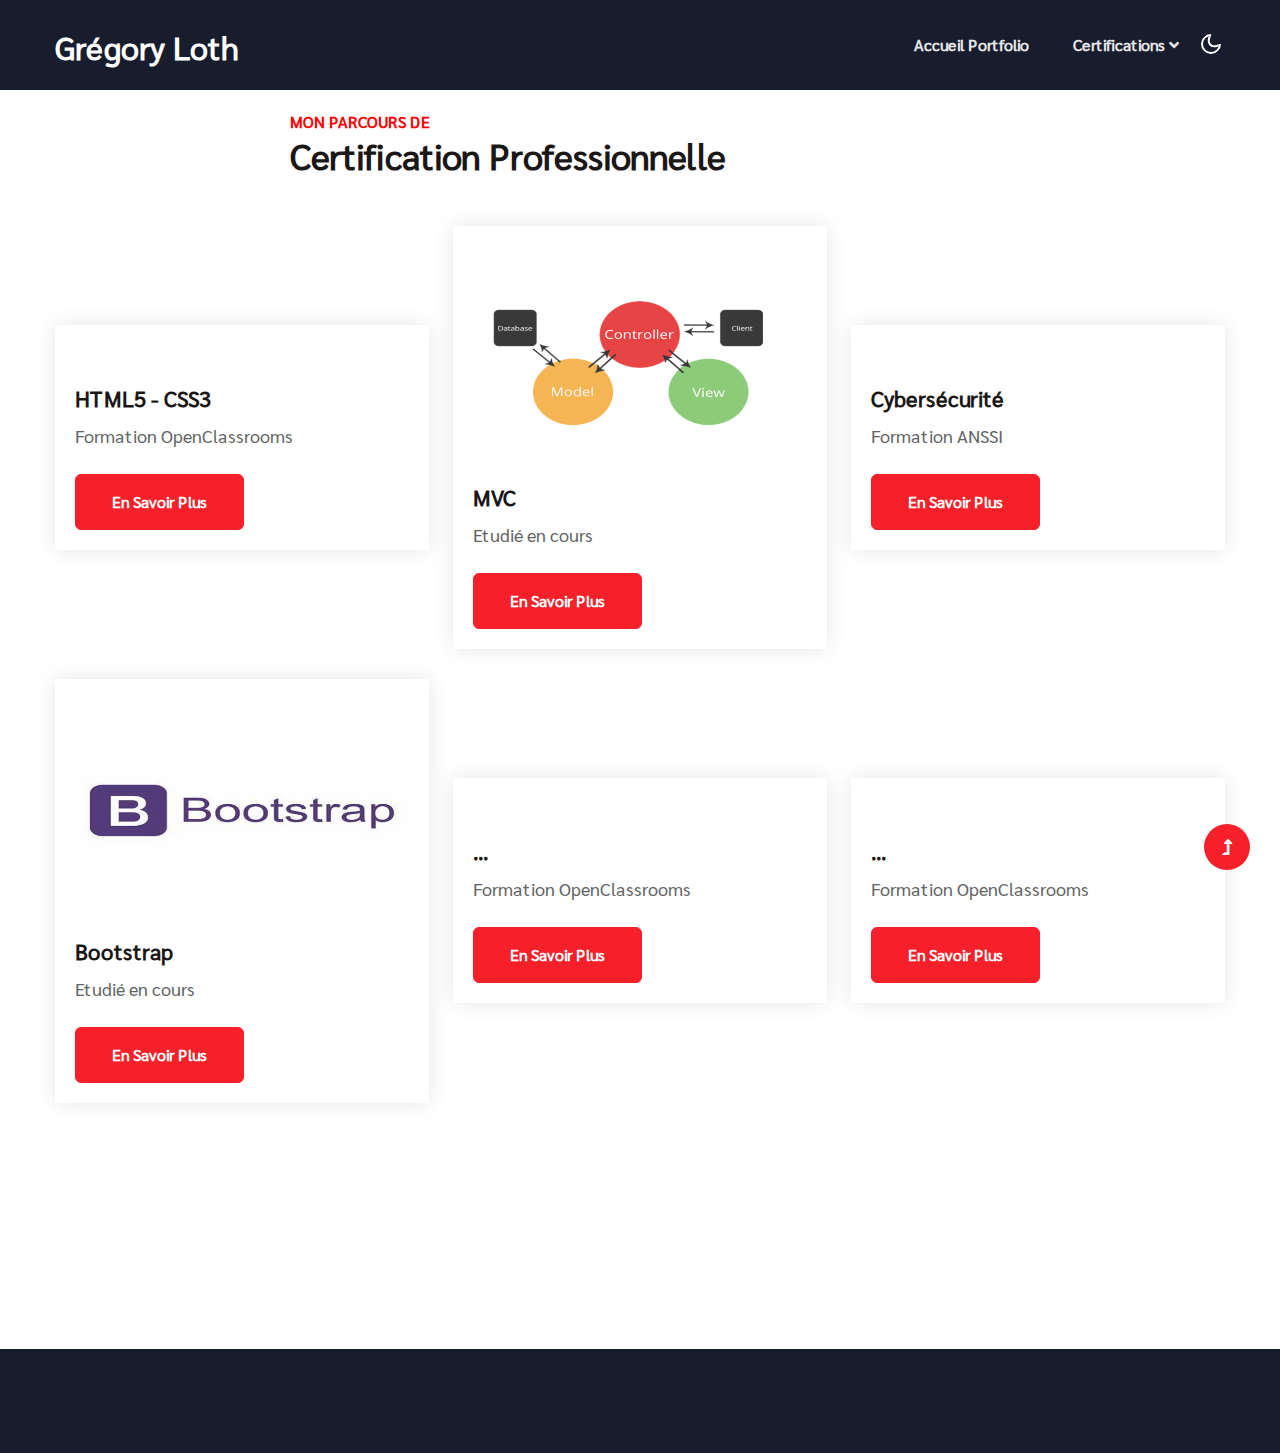
==== Accueil_Certif.html @ d830fc25 "up" ====
<!doctype html>
<html lang="fr">
<head>
    <meta charset="utf-8">
    <meta name="viewport" content="width=device-width, initial-scale=1, shrink-to-fit=no">
    <link rel="stylesheet" href="page-certif/css/style-liberty.css">
    <link rel="stylesheet" href="page-certif/css/font.css">
    <link rel="stylesheet" href="page-certif/css/font-awesome.min.css">
    <meta name="robots" content="noindex">

    <link href="assets/img/logo.png" rel="icon">
    <link href="assets/img/logo.png" rel="apple-touch-icon">
</head>

<body>

    <header id="site-header" class="fixed-top">
        <div class="container">
            <nav class="navbar navbar-expand-lg navbar-light stroke py-lg-0">
                <h1><a class="navbar-brand" href="certif2.html">
                        Grégory Loth
                    </a></h1>
                <button class="navbar-toggler collapsed" type="button" data-bs-toggle="collapse" data-bs-target="#navbarScroll" aria-controls="navbarScroll" aria-expanded="false" aria-label="Toggle navigation">
                    <span class="navbar-toggler-icon fa icon-expand fa-bars"></span>
                    <span class="navbar-toggler-icon fa icon-close fa-times"></span>
                </button>
                <div class="collapse navbar-collapse" id="navbarScroll">
                    <ul class="navbar-nav ms-auto my-2 my-lg-0 navbar-nav-scroll">
                        <li class="nav-item">
                            <a class="nav-link" aria-current="page" href="index.html">Accueil Portfolio</a>
                        </li>
                        <!--
                        <li class="nav-item">
                            <a class="nav-link active" href="#">.....</a>
                        </li>
                         -->
                        <li class="nav-item dropdown">
                            <a class="nav-link dropdown-toggle" href="#" id="navbarScrollingDropdown" role="button" data-bs-toggle="dropdown" aria-expanded="false">
                               Certifications <i class="fas fa-angle-down"></i>
                            </a>
                            <ul class="dropdown-menu" aria-labelledby="navbarScrollingDropdown">

                                <li><a class="dropdown-item" href="certif_HTML.html">HTML5 - CSS3</a></li>
                                <li><a class="dropdown-item" href="#">MVC</a></li>
                                <li><a class="dropdown-item" href="#">Cybersécurité - RGPD</a></li>
                                <li><a class="dropdown-item" href="#">Bootstrap</a></li>
                                <li><a class="dropdown-item" href="#">PIX</a></li>
                                <li><a class="dropdown-item" href="#">......</a></li>
                            </ul>
                        </li>

                    </ul>

                </div>

                <div class="mobile-position">
                    <nav class="navigation">
                        <div class="theme-switch-wrapper">
                            <label class="theme-switch" for="checkbox">
                                <input type="checkbox" id="checkbox">
                                <div class="mode-container">
                                    <i class="gg-sun"></i>
                                    <i class="gg-moon"></i>
                                </div>
                            </label>
                        </div>
                    </nav>
                </div>

            </nav>
        </div>
    </header>
    <br><br><br>

    <div style="margin: 8px auto; display: block; text-align:center;"></div>

    <div class="w3-services py-5">
		<div class="container py-lg-4">

			<div class="title-content text-left mb-lg-5 mb-4">
				<h6 class="sub-title">Mon parcours de </h6>
				<h3 class="hny-title">certification professionnelle</h3>


			</div>
			<div style="margin: 8px auto; display: block; text-align:center;">



				</div>
			<div class="row w3-services-grids">
				<div class="col-lg-4 col-md-6 causes-grid">
					<div class="causes-grid-info">
						<img src="page-certif/images/htmlcss.png" class="img-fuild" alt="">
							<h4 class="cause-title">HTML5 - CSS3
							</h4>
						<p class="card-text mb-0">Formation OpenClassrooms
						</p>

						<a href="certif_HTML.html" class="btn btn-style btn-primary mt-4">En savoir plus</a>
					</div>
				</div>

				<div class="col-lg-4 col-md-6 causes-grid">
					<div class="causes-grid-info">
						<img src="page-certif/images/MVC.png" class="img-fuild" alt="">

							<h4 class="cause-title">MVC
							</h4>

						<p class="card-text mb-0">Etudié en cours
						</p>

						<a href="certif_MVC.html" class="btn btn-style btn-primary mt-4">En savoir plus</a>
					</div>
				</div>
			   	<div class="col-lg-4 col-md-6 causes-grid">
					<div class="causes-grid-info">
						<img src="page-certif/images/ANSSI.png" class="img-fuild" alt="">

							<h4 class="cause-title">Cybersécurité
							</h4>

						<p class="card-text mb-0">Formation ANSSI
						</p>

						<a href="anssi.html" class="btn btn-style btn-primary mt-4">En savoir plus</a>
					</div>
				</div>
			   	<div class="col-lg-4 col-md-6 causes-grid">
					<div class="causes-grid-info">
						<img src="page-certif/images/Bootstrap.jfif" class="img-fuild" alt="">

							<h4 class="cause-title">Bootstrap
							</h4>

						<p class="card-text mb-0">Etudié en cours
						</p>

						<a href="javascript.html" class="btn btn-style btn-primary mt-4">En savoir plus</a>
					</div>
				</div>
			   	<div class="col-lg-4 col-md-6 causes-grid">
					<div class="causes-grid-info">
						<img src="page-certif/images/htmlcss.png" class="img-fuild" alt="">

							<h4 class="cause-title">...
							</h4>

						<p class="card-text mb-0">Formation OpenClassrooms
						</p>

						<a href="javascript.html" class="btn btn-style btn-primary mt-4">En savoir plus</a>
					</div>
				</div>
			   	<div class="col-lg-4 col-md-6 causes-grid">
					<div class="causes-grid-info">
						<img src="page-certif/images/htmlcss.png" class="img-fuild" alt="">

							<h4 class="cause-title">...
							</h4>

						<p class="card-text mb-0">Formation OpenClassrooms
						</p>

						<a href="javascript.html" class="btn btn-style btn-primary mt-4">En savoir plus</a>
					</div>
				</div>
			</div>
		</div>
	</div>
    </div>
    <br><br><br><br><br><br><br>
    <footer class="w3l-footer9">
        <section class="footer-inner-main py-5">


                <div class="below-section mt-lg-5 pt-lg-4">
                    <div class="copyright-footer">
                        <!-- <center>© 2023  Grégory Loth - Lycée Rostand Chantilly</center> -->
                    </div>
                </div>

        </section>

        <button onclick="topFunction()" id="movetop" title="Go to top">
            <span class="fas fa-level-up-alt" aria-hidden="true"></span>
        </button>
        <script>

            window.onscroll = function() {
                scrollFunction()
            };

            function scrollFunction() {
                if (document.body.scrollTop > 20 || document.documentElement.scrollTop > 20) {
                    document.getElementById("movetop").style.display = "block";
                } else {
                    document.getElementById("movetop").style.display = "none";
                }
            }

            // When the user clicks on the button, scroll to the top of the document
            function topFunction() {
                document.body.scrollTop = 0;
                document.documentElement.scrollTop = 0;
            }

        </script>

    </footer>

    <script src="page-certif/js/jquery-3.3.1.min.js"></script>
    <script src="page-certif/js/theme-change.js"></script>

    <script src="page-certif/js/modernizr.custom.js"></script>
    <script src="page-certif/js/classie.js"></script>
    <script src="page-certif/js/demo1.js"></script>

    <script src="page-certif/js/jquery.waypoints.min.js"></script>
    <script src="page-certif/js/jquery.countup.js"></script>
    <script>
        $('.counter').countUp();

    </script>

    <script>
        $(window).on("scroll", function() {
            var scroll = $(window).scrollTop();

            if (scroll >= 80) {
                $("#site-header").addClass("nav-fixed");
            } else {
                $("#site-header").removeClass("nav-fixed");
            }
        });

        //Main navigation Active Class Add Remove
        $(".navbar-toggler").on("click", function() {
            $("header").toggleClass("active");
        });
        $(document).on("ready", function() {
            if ($(window).width() > 991) {
                $("header").removeClass("active");
            }
            $(window).on("resize", function() {
                if ($(window).width() > 991) {
                    $("header").removeClass("active");
                }
            });
        });

    </script>

    <script>
        $(function() {
            $('.navbar-toggler').click(function() {
                $('body').toggleClass('noscroll');
            })
        });

    </script>

    <script src="page-certif/js/bootstrap.min.js"></script>

  </body>

</html>
---- page-certif/css/style-liberty.css ----
/*--
Author: W3layouts
Author URL: http://w3layouts.com
--*/
@charset "UTF-8";

/*!
 * Bootstrap v5.0.1 (https://getbootstrap.com/)
 * Copyright 2011-2021 The Bootstrap Authors
 * Copyright 2011-2021 Twitter, Inc.
 * Licensed under MIT (https://github.com/twbs/bootstrap/blob/main/LICENSE)
 */
:root {
    --bs-blue: #0d6efd;
    --bs-indigo: #6610f2;
    --bs-purple: #6f42c1 --bs-pink: #d63384;
    --bs-red: #dc3545;
    --bs-orange: #fd7e14;
    --bs-yellow: #ffc107;
    --bs-green: #198754;
    --bs-teal: #20c997;
    --bs-cyan: #0dcaf0;
    --bs-white: #fff;
    --bs-gray: #6c757d;
    --bs-gray-dark: #343a40;
    --bs-primary: #0d6efd;
    --bs-secondary: #6c757d;
    --bs-success: #198754;
    --bs-info: #0dcaf0;
    --bs-warning: #ffc107;
    --bs-danger: #dc3545;
    --bs-light: #f8f9fa;
    --bs-dark: #212529;
    --bs-font-sans-serif: system-ui, -apple-system, "Segoe UI", Roboto, "Helvetica Neue", Arial, "Noto Sans", "Liberation Sans", sans-serif, "Apple Color Emoji", "Segoe UI Emoji", "Segoe UI Symbol", "Noto Color Emoji";
    --bs-font-monospace: SFMono-Regular, Menlo, Monaco, Consolas, "Liberation Mono", "Courier New", monospace;
    --bs-gradient: linear-gradient(180deg, rgba(255, 255, 255, 0.15), rgba(255, 255, 255, 0))
}

*,
::after,
::before {
    box-sizing: border-box
}

@media (prefers-reduced-motion:no-preference) {
    :root {
        scroll-behavior: smooth
    }
}

body {
    margin: 0;
    font-family: 'Sarabun', sans-serif;
    font-size: 1rem;
    font-weight: 400;
    line-height: 1.5;
    color: #212529;
    background-color: #fff;
    -webkit-text-size-adjust: 100%;
    -webkit-tap-highlight-color: transparent
}

hr {
    margin: 1rem 0;
    color: inherit;
    background-color: currentColor;
    border: 0;
    opacity: .25
}

hr:not([size]) {
    height: 1px
}

.h1,
.h2,
.h3,
.h4,
.h5,
.h6,
h1,
h2,
h3,
h4,
h5,
h6 {
    margin-top: 0;
    margin-bottom: .5rem;
    font-weight: 700;
    line-height: 1.2
}

.h1,
h1 {
    font-size: calc(1.375rem + 1.5vw)
}

@media (min-width:1200px) {

    .h1,
    h1 {
        font-size: 2.5rem
    }
}

.h2,
h2 {
    font-size: calc(1.325rem + .9vw)
}

@media (min-width:1200px) {

    .h2,
    h2 {
        font-size: 2rem
    }
}

.h3,
h3 {
    font-size: calc(1.3rem + .6vw)
}

@media (min-width:1200px) {

    .h3,
    h3 {
        font-size: 1.75rem
    }
}

.h4,
h4 {
    font-size: calc(1.275rem + .3vw)
}

@media (min-width:1200px) {

    .h4,
    h4 {
        font-size: 1.5rem
    }
}

.h5,
h5 {
    font-size: 1.25rem
}

.h6,
h6 {
    font-size: 1rem
}

p {
    margin-top: 0;
    margin-bottom: 1rem
}

abbr[data-bs-original-title],
abbr[title] {
    -webkit-text-decoration: underline dotted;
    text-decoration: underline dotted;
    cursor: help;
    -webkit-text-decoration-skip-ink: none;
    text-decoration-skip-ink: none
}

address {
    margin-bottom: 1rem;
    font-style: normal;
    line-height: inherit
}

ol,
ul {
    padding-left: 2rem
}

dl,
ol,
ul {
    margin-top: 0;
    margin-bottom: 1rem
}

ol ol,
ol ul,
ul ol,
ul ul {
    margin-bottom: 0
}

dt {
    font-weight: 700
}

dd {
    margin-bottom: .5rem;
    margin-left: 0
}

blockquote {
    margin: 0 0 1rem
}

b,
strong {
    font-weight: bolder
}

.small,
small {
    font-size: .875em
}

.mark,
mark {
    padding: .2em;
    background-color: #fcf8e3
}

sub,
sup {
    position: relative;
    font-size: .75em;
    line-height: 0;
    vertical-align: baseline
}

sub {
    bottom: -.25em
}

sup {
    top: -.5em
}

a {
    color: var(--primary-color);
    text-decoration: underline;

}

a:hover {
    color: var(--primary-color);
}

a:not([href]):not([class]),
a:not([href]):not([class]):hover {
    color: inherit;
    text-decoration: none
}

code,
kbd,
pre,
samp {
    font-family: 'Sarabun', sans-serif;
    font-size: 1em;
    direction: ltr;
    unicode-bidi: bidi-override
}

pre {
    display: block;
    margin-top: 0;
    margin-bottom: 1rem;
    overflow: auto;
    font-size: .875em
}

pre code {
    font-size: inherit;
    color: inherit;
    word-break: normal
}

code {
    font-size: .875em;
    color: #d63384;
    word-wrap: break-word
}

a > code {
    color: inherit
}

kbd {
    padding: .2rem .4rem;
    font-size: .875em;
    color: #fff;
    background-color: #212529;
    border-radius: .2rem
}

kbd kbd {
    padding: 0;
    font-size: 1em;
    font-weight: 700
}

figure {
    margin: 0 0 1rem
}

img,
svg {
    vertical-align: middle
}

table {
    caption-side: bottom;
    border-collapse: collapse
}

caption {
    padding-top: .5rem;
    padding-bottom: .5rem;
    color: #6c757d;
    text-align: left
}

th {
    text-align: inherit;
    text-align: -webkit-match-parent
}

tbody,
td,
tfoot,
th,
thead,
tr {
    border-color: inherit;
    border-style: solid;
    border-width: 0
}

label {
    display: inline-block
}

button {
    border-radius: 0
}

button:focus:not(:focus-visible) {
    outline: 0
}

button,
input,
optgroup,
select,
textarea {
    margin: 0;
    font-family: 'Sarabun', sans-serif;
    font-size: inherit;
    line-height: inherit
}

button,
select {
    text-transform: none
}

[role=button] {
    cursor: pointer
}

select {
    word-wrap: normal
}

select:disabled {
    opacity: 1
}

[list]::-webkit-calendar-picker-indicator {
    display: none
}

[type=button],
[type=reset],
[type=submit],
button {
    -webkit-appearance: button
}

[type=button]:not(:disabled),
[type=reset]:not(:disabled),
[type=submit]:not(:disabled),
button:not(:disabled) {
    cursor: pointer
}

::-moz-focus-inner {
    padding: 0;
    border-style: none
}

textarea {
    resize: vertical
}

fieldset {
    min-width: 0;
    padding: 0;
    margin: 0;
    border: 0
}

legend {
    float: left;
    width: 100%;
    padding: 0;
    margin-bottom: .5rem;
    font-size: calc(1.275rem + .3vw);
    line-height: inherit
}

@media (min-width:1200px) {
    legend {
        font-size: 1.5rem
    }
}

legend + * {
    clear: left
}

::-webkit-datetime-edit-day-field,
::-webkit-datetime-edit-fields-wrapper,
::-webkit-datetime-edit-hour-field,
::-webkit-datetime-edit-minute,
::-webkit-datetime-edit-month-field,
::-webkit-datetime-edit-text,
::-webkit-datetime-edit-year-field {
    padding: 0
}

::-webkit-inner-spin-button {
    height: auto
}

[type=search] {
    outline-offset: -2px;
    -webkit-appearance: textfield
}

::-webkit-search-decoration {
    -webkit-appearance: none
}

::-webkit-color-swatch-wrapper {
    padding: 0
}

::file-selector-button {
    font: inherit
}

::-webkit-file-upload-button {
    font: inherit;
    -webkit-appearance: button
}

output {
    display: inline-block
}

iframe {
    border: 0
}

summary {
    display: list-item;
    cursor: pointer
}

progress {
    vertical-align: baseline
}

[hidden] {
    display: none !important
}

.lead {
    font-size: 1.25rem;
    font-weight: 300
}

.display-1 {
    font-size: calc(1.625rem + 4.5vw);
    font-weight: 300;
    line-height: 1.2
}

@media (min-width:1200px) {
    .display-1 {
        font-size: 5rem
    }
}

.display-2 {
    font-size: calc(1.575rem + 3.9vw);
    font-weight: 300;
    line-height: 1.2
}

@media (min-width:1200px) {
    .display-2 {
        font-size: 4.5rem
    }
}

.display-3 {
    font-size: calc(1.525rem + 3.3vw);
    font-weight: 300;
    line-height: 1.2
}

@media (min-width:1200px) {
    .display-3 {
        font-size: 4rem
    }
}

.display-4 {
    font-size: calc(1.475rem + 2.7vw);
    font-weight: 300;
    line-height: 1.2
}

@media (min-width:1200px) {
    .display-4 {
        font-size: 3.5rem
    }
}

.display-5 {
    font-size: calc(1.425rem + 2.1vw);
    font-weight: 300;
    line-height: 1.2
}

@media (min-width:1200px) {
    .display-5 {
        font-size: 3rem
    }
}

.display-6 {
    font-size: calc(1.375rem + 1.5vw);
    font-weight: 300;
    line-height: 1.2
}

@media (min-width:1200px) {
    .display-6 {
        font-size: 2.5rem
    }
}

.list-unstyled {
    padding-left: 0;
    list-style: none
}

.list-inline {
    padding-left: 0;
    list-style: none
}

.list-inline-item {
    display: inline-block
}

.list-inline-item:not(:last-child) {
    margin-right: .5rem
}

.initialism {
    font-size: .875em;
    text-transform: uppercase
}

.blockquote {
    margin-bottom: 1rem;
    font-size: 1.25rem
}

.blockquote > :last-child {
    margin-bottom: 0
}

.blockquote-footer {
    margin-top: -1rem;
    margin-bottom: 1rem;
    font-size: .875em;
    color: #6c757d
}

.blockquote-footer::before {
    content: "— "
}

.img-fluid {
    max-width: 100%;
    height: auto
}

.img-thumbnail {
    padding: .25rem;
    background-color: #fff;
    border: 1px solid #dee2e6;
    border-radius: .25rem;
    max-width: 100%;
    height: auto
}

.figure {
    display: inline-block
}

.figure-img {
    margin-bottom: .5rem;
    line-height: 1
}

.figure-caption {
    font-size: .875em;
    color: #6c757d
}

.container,
.container-fluid,
.container-lg,
.container-md,
.container-sm,
.container-xl,
.container-xxl {
    width: 100%;
    padding-right: var(--bs-gutter-x, .75rem);
    padding-left: var(--bs-gutter-x, .75rem);
    margin-right: auto;
    margin-left: auto
}

@media (min-width:576px) {

    .container,
    .container-sm {
        max-width: 540px
    }
}

@media (min-width:768px) {

    .container,
    .container-md,
    .container-sm {
        max-width: 720px
    }
}

@media (min-width:992px) {

    .container,
    .container-lg,
    .container-md,
    .container-sm {
        max-width: 960px
    }
}

@media (min-width:1200px) {

    .container,
    .container-lg,
    .container-md,
    .container-sm,
    .container-xl {
        max-width: 1140px
    }
}

@media (min-width:1400px) {

    .container,
    .container-lg,
    .container-md,
    .container-sm,
    .container-xl,
    .container-xxl {
        max-width: 1320px
    }
}

.row {
    --bs-gutter-x: 1.5rem;
    --bs-gutter-y: 0;
    display: flex;
    flex-wrap: wrap;
    margin-top: calc(var(--bs-gutter-y) * -1);
    margin-right: calc(var(--bs-gutter-x)/ -2);
    margin-left: calc(var(--bs-gutter-x)/ -2)
}

.row > * {
    flex-shrink: 0;
    width: 100%;
    max-width: 100%;
    padding-right: calc(var(--bs-gutter-x)/ 2);
    padding-left: calc(var(--bs-gutter-x)/ 2);
    margin-top: var(--bs-gutter-y)
}

.col {
    flex: 1 0 0%
}

.row-cols-auto > * {
    flex: 0 0 auto;
    width: auto
}

.row-cols-1 > * {
    flex: 0 0 auto;
    width: 100%
}

.row-cols-2 > * {
    flex: 0 0 auto;
    width: 50%
}

.row-cols-3 > * {
    flex: 0 0 auto;
    width: 33.3333333333%
}

.row-cols-4 > * {
    flex: 0 0 auto;
    width: 25%
}

.row-cols-5 > * {
    flex: 0 0 auto;
    width: 20%
}

.row-cols-6 > * {
    flex: 0 0 auto;
    width: 16.6666666667%
}

.col-auto {
    flex: 0 0 auto;
    width: auto
}

.col-1 {
    flex: 0 0 auto;
    width: 8.3333333333%
}

.col-2 {
    flex: 0 0 auto;
    width: 16.6666666667%
}

.col-3 {
    flex: 0 0 auto;
    width: 25%
}

.col-4 {
    flex: 0 0 auto;
    width: 33.3333333333%
}

.col-5 {
    flex: 0 0 auto;
    width: 41.6666666667%
}

.col-6 {
    flex: 0 0 auto;
    width: 50%
}

.col-7 {
    flex: 0 0 auto;
    width: 58.3333333333%
}

.col-8 {
    flex: 0 0 auto;
    width: 66.6666666667%
}

.col-9 {
    flex: 0 0 auto;
    width: 75%
}

.col-10 {
    flex: 0 0 auto;
    width: 83.3333333333%
}

.col-11 {
    flex: 0 0 auto;
    width: 91.6666666667%
}

.col-12 {
    flex: 0 0 auto;
    width: 100%
}

.offset-1 {
    margin-left: 8.3333333333%
}

.offset-2 {
    margin-left: 16.6666666667%
}

.offset-3 {
    margin-left: 25%
}

.offset-4 {
    margin-left: 33.3333333333%
}

.offset-5 {
    margin-left: 41.6666666667%
}

.offset-6 {
    margin-left: 50%
}

.offset-7 {
    margin-left: 58.3333333333%
}

.offset-8 {
    margin-left: 66.6666666667%
}

.offset-9 {
    margin-left: 75%
}

.offset-10 {
    margin-left: 83.3333333333%
}

.offset-11 {
    margin-left: 91.6666666667%
}

.g-0,
.gx-0 {
    --bs-gutter-x: 0
}

.g-0,
.gy-0 {
    --bs-gutter-y: 0
}

.g-1,
.gx-1 {
    --bs-gutter-x: 0.25rem
}

.g-1,
.gy-1 {
    --bs-gutter-y: 0.25rem
}

.g-2,
.gx-2 {
    --bs-gutter-x: 0.5rem
}

.g-2,
.gy-2 {
    --bs-gutter-y: 0.5rem
}

.g-3,
.gx-3 {
    --bs-gutter-x: 1rem
}

.g-3,
.gy-3 {
    --bs-gutter-y: 1rem
}

.g-4,
.gx-4 {
    --bs-gutter-x: 1.5rem
}

.g-4,
.gy-4 {
    --bs-gutter-y: 1.5rem
}

.g-5,
.gx-5 {
    --bs-gutter-x: 3rem
}

.g-5,
.gy-5 {
    --bs-gutter-y: 3rem
}

@media (min-width:576px) {
    .col-sm {
        flex: 1 0 0%
    }

    .row-cols-sm-auto > * {
        flex: 0 0 auto;
        width: auto
    }

    .row-cols-sm-1 > * {
        flex: 0 0 auto;
        width: 100%
    }

    .row-cols-sm-2 > * {
        flex: 0 0 auto;
        width: 50%
    }

    .row-cols-sm-3 > * {
        flex: 0 0 auto;
        width: 33.3333333333%
    }

    .row-cols-sm-4 > * {
        flex: 0 0 auto;
        width: 25%
    }

    .row-cols-sm-5 > * {
        flex: 0 0 auto;
        width: 20%
    }

    .row-cols-sm-6 > * {
        flex: 0 0 auto;
        width: 16.6666666667%
    }

    .col-sm-auto {
        flex: 0 0 auto;
        width: auto
    }

    .col-sm-1 {
        flex: 0 0 auto;
        width: 8.3333333333%
    }

    .col-sm-2 {
        flex: 0 0 auto;
        width: 16.6666666667%
    }

    .col-sm-3 {
        flex: 0 0 auto;
        width: 25%
    }

    .col-sm-4 {
        flex: 0 0 auto;
        width: 33.3333333333%
    }

    .col-sm-5 {
        flex: 0 0 auto;
        width: 41.6666666667%
    }

    .col-sm-6 {
        flex: 0 0 auto;
        width: 50%
    }

    .col-sm-7 {
        flex: 0 0 auto;
        width: 58.3333333333%
    }

    .col-sm-8 {
        flex: 0 0 auto;
        width: 66.6666666667%
    }

    .col-sm-9 {
        flex: 0 0 auto;
        width: 75%
    }

    .col-sm-10 {
        flex: 0 0 auto;
        width: 83.3333333333%
    }

    .col-sm-11 {
        flex: 0 0 auto;
        width: 91.6666666667%
    }

    .col-sm-12 {
        flex: 0 0 auto;
        width: 100%
    }

    .offset-sm-0 {
        margin-left: 0
    }

    .offset-sm-1 {
        margin-left: 8.3333333333%
    }

    .offset-sm-2 {
        margin-left: 16.6666666667%
    }

    .offset-sm-3 {
        margin-left: 25%
    }

    .offset-sm-4 {
        margin-left: 33.3333333333%
    }

    .offset-sm-5 {
        margin-left: 41.6666666667%
    }

    .offset-sm-6 {
        margin-left: 50%
    }

    .offset-sm-7 {
        margin-left: 58.3333333333%
    }

    .offset-sm-8 {
        margin-left: 66.6666666667%
    }

    .offset-sm-9 {
        margin-left: 75%
    }

    .offset-sm-10 {
        margin-left: 83.3333333333%
    }

    .offset-sm-11 {
        margin-left: 91.6666666667%
    }

    .g-sm-0,
    .gx-sm-0 {
        --bs-gutter-x: 0
    }

    .g-sm-0,
    .gy-sm-0 {
        --bs-gutter-y: 0
    }

    .g-sm-1,
    .gx-sm-1 {
        --bs-gutter-x: 0.25rem
    }

    .g-sm-1,
    .gy-sm-1 {
        --bs-gutter-y: 0.25rem
    }

    .g-sm-2,
    .gx-sm-2 {
        --bs-gutter-x: 0.5rem
    }

    .g-sm-2,
    .gy-sm-2 {
        --bs-gutter-y: 0.5rem
    }

    .g-sm-3,
    .gx-sm-3 {
        --bs-gutter-x: 1rem
    }

    .g-sm-3,
    .gy-sm-3 {
        --bs-gutter-y: 1rem
    }

    .g-sm-4,
    .gx-sm-4 {
        --bs-gutter-x: 1.5rem
    }

    .g-sm-4,
    .gy-sm-4 {
        --bs-gutter-y: 1.5rem
    }

    .g-sm-5,
    .gx-sm-5 {
        --bs-gutter-x: 3rem
    }

    .g-sm-5,
    .gy-sm-5 {
        --bs-gutter-y: 3rem
    }
}

@media (min-width:768px) {
    .col-md {
        flex: 1 0 0%
    }

    .row-cols-md-auto > * {
        flex: 0 0 auto;
        width: auto
    }

    .row-cols-md-1 > * {
        flex: 0 0 auto;
        width: 100%
    }

    .row-cols-md-2 > * {
        flex: 0 0 auto;
        width: 50%
    }

    .row-cols-md-3 > * {
        flex: 0 0 auto;
        width: 33.3333333333%
    }

    .row-cols-md-4 > * {
        flex: 0 0 auto;
        width: 25%
    }

    .row-cols-md-5 > * {
        flex: 0 0 auto;
        width: 20%
    }

    .row-cols-md-6 > * {
        flex: 0 0 auto;
        width: 16.6666666667%
    }

    .col-md-auto {
        flex: 0 0 auto;
        width: auto
    }

    .col-md-1 {
        flex: 0 0 auto;
        width: 8.3333333333%
    }

    .col-md-2 {
        flex: 0 0 auto;
        width: 16.6666666667%
    }

    .col-md-3 {
        flex: 0 0 auto;
        width: 25%
    }

    .col-md-4 {
        flex: 0 0 auto;
        width: 33.3333333333%
    }

    .col-md-5 {
        flex: 0 0 auto;
        width: 41.6666666667%
    }

    .col-md-6 {
        flex: 0 0 auto;
        width: 50%
    }

    .col-md-7 {
        flex: 0 0 auto;
        width: 58.3333333333%
    }

    .col-md-8 {
        flex: 0 0 auto;
        width: 66.6666666667%
    }

    .col-md-9 {
        flex: 0 0 auto;
        width: 75%
    }

    .col-md-10 {
        flex: 0 0 auto;
        width: 83.3333333333%
    }

    .col-md-11 {
        flex: 0 0 auto;
        width: 91.6666666667%
    }

    .col-md-12 {
        flex: 0 0 auto;
        width: 100%
    }

    .offset-md-0 {
        margin-left: 0
    }

    .offset-md-1 {
        margin-left: 8.3333333333%
    }

    .offset-md-2 {
        margin-left: 16.6666666667%
    }

    .offset-md-3 {
        margin-left: 25%
    }

    .offset-md-4 {
        margin-left: 33.3333333333%
    }

    .offset-md-5 {
        margin-left: 41.6666666667%
    }

    .offset-md-6 {
        margin-left: 50%
    }

    .offset-md-7 {
        margin-left: 58.3333333333%
    }

    .offset-md-8 {
        margin-left: 66.6666666667%
    }

    .offset-md-9 {
        margin-left: 75%
    }

    .offset-md-10 {
        margin-left: 83.3333333333%
    }

    .offset-md-11 {
        margin-left: 91.6666666667%
    }

    .g-md-0,
    .gx-md-0 {
        --bs-gutter-x: 0
    }

    .g-md-0,
    .gy-md-0 {
        --bs-gutter-y: 0
    }

    .g-md-1,
    .gx-md-1 {
        --bs-gutter-x: 0.25rem
    }

    .g-md-1,
    .gy-md-1 {
        --bs-gutter-y: 0.25rem
    }

    .g-md-2,
    .gx-md-2 {
        --bs-gutter-x: 0.5rem
    }

    .g-md-2,
    .gy-md-2 {
        --bs-gutter-y: 0.5rem
    }

    .g-md-3,
    .gx-md-3 {
        --bs-gutter-x: 1rem
    }

    .g-md-3,
    .gy-md-3 {
        --bs-gutter-y: 1rem
    }

    .g-md-4,
    .gx-md-4 {
        --bs-gutter-x: 1.5rem
    }

    .g-md-4,
    .gy-md-4 {
        --bs-gutter-y: 1.5rem
    }

    .g-md-5,
    .gx-md-5 {
        --bs-gutter-x: 3rem
    }

    .g-md-5,
    .gy-md-5 {
        --bs-gutter-y: 3rem
    }
}

@media (min-width:992px) {
    .col-lg {
        flex: 1 0 0%
    }

    .row-cols-lg-auto > * {
        flex: 0 0 auto;
        width: auto
    }

    .row-cols-lg-1 > * {
        flex: 0 0 auto;
        width: 100%
    }

    .row-cols-lg-2 > * {
        flex: 0 0 auto;
        width: 50%
    }

    .row-cols-lg-3 > * {
        flex: 0 0 auto;
        width: 33.3333333333%
    }

    .row-cols-lg-4 > * {
        flex: 0 0 auto;
        width: 25%
    }

    .row-cols-lg-5 > * {
        flex: 0 0 auto;
        width: 20%
    }

    .row-cols-lg-6 > * {
        flex: 0 0 auto;
        width: 16.6666666667%
    }

    .col-lg-auto {
        flex: 0 0 auto;
        width: auto
    }

    .col-lg-1 {
        flex: 0 0 auto;
        width: 8.3333333333%
    }

    .col-lg-2 {
        flex: 0 0 auto;
        width: 16.6666666667%
    }

    .col-lg-3 {
        flex: 0 0 auto;
        width: 25%
    }

    .col-lg-4 {
        flex: 0 0 auto;
        width: 33.3333333333%
    }

    .col-lg-5 {
        flex: 0 0 auto;
        width: 41.6666666667%
    }

    .col-lg-6 {
        flex: 0 0 auto;
        width: 50%
    }

    .col-lg-7 {
        flex: 0 0 auto;
        width: 58.3333333333%
    }

    .col-lg-8 {
        flex: 0 0 auto;
        width: 66.6666666667%
    }

    .col-lg-9 {
        flex: 0 0 auto;
        width: 75%
    }

    .col-lg-10 {
        flex: 0 0 auto;
        width: 83.3333333333%
    }

    .col-lg-11 {
        flex: 0 0 auto;
        width: 91.6666666667%
    }

    .col-lg-12 {
        flex: 0 0 auto;
        width: 100%
    }

    .offset-lg-0 {
        margin-left: 0
    }

    .offset-lg-1 {
        margin-left: 8.3333333333%
    }

    .offset-lg-2 {
        margin-left: 16.6666666667%
    }

    .offset-lg-3 {
        margin-left: 25%
    }

    .offset-lg-4 {
        margin-left: 33.3333333333%
    }

    .offset-lg-5 {
        margin-left: 41.6666666667%
    }

    .offset-lg-6 {
        margin-left: 50%
    }

    .offset-lg-7 {
        margin-left: 58.3333333333%
    }

    .offset-lg-8 {
        margin-left: 66.6666666667%
    }

    .offset-lg-9 {
        margin-left: 75%
    }

    .offset-lg-10 {
        margin-left: 83.3333333333%
    }

    .offset-lg-11 {
        margin-left: 91.6666666667%
    }

    .g-lg-0,
    .gx-lg-0 {
        --bs-gutter-x: 0
    }

    .g-lg-0,
    .gy-lg-0 {
        --bs-gutter-y: 0
    }

    .g-lg-1,
    .gx-lg-1 {
        --bs-gutter-x: 0.25rem
    }

    .g-lg-1,
    .gy-lg-1 {
        --bs-gutter-y: 0.25rem
    }

    .g-lg-2,
    .gx-lg-2 {
        --bs-gutter-x: 0.5rem
    }

    .g-lg-2,
    .gy-lg-2 {
        --bs-gutter-y: 0.5rem
    }

    .g-lg-3,
    .gx-lg-3 {
        --bs-gutter-x: 1rem
    }

    .g-lg-3,
    .gy-lg-3 {
        --bs-gutter-y: 1rem
    }

    .g-lg-4,
    .gx-lg-4 {
        --bs-gutter-x: 1.5rem
    }

    .g-lg-4,
    .gy-lg-4 {
        --bs-gutter-y: 1.5rem
    }

    .g-lg-5,
    .gx-lg-5 {
        --bs-gutter-x: 3rem
    }

    .g-lg-5,
    .gy-lg-5 {
        --bs-gutter-y: 3rem
    }
}

@media (min-width:1200px) {
    .col-xl {
        flex: 1 0 0%
    }

    .row-cols-xl-auto > * {
        flex: 0 0 auto;
        width: auto
    }

    .row-cols-xl-1 > * {
        flex: 0 0 auto;
        width: 100%
    }

    .row-cols-xl-2 > * {
        flex: 0 0 auto;
        width: 50%
    }

    .row-cols-xl-3 > * {
        flex: 0 0 auto;
        width: 33.3333333333%
    }

    .row-cols-xl-4 > * {
        flex: 0 0 auto;
        width: 25%
    }

    .row-cols-xl-5 > * {
        flex: 0 0 auto;
        width: 20%
    }

    .row-cols-xl-6 > * {
        flex: 0 0 auto;
        width: 16.6666666667%
    }

    .col-xl-auto {
        flex: 0 0 auto;
        width: auto
    }

    .col-xl-1 {
        flex: 0 0 auto;
        width: 8.3333333333%
    }

    .col-xl-2 {
        flex: 0 0 auto;
        width: 16.6666666667%
    }

    .col-xl-3 {
        flex: 0 0 auto;
        width: 25%
    }

    .col-xl-4 {
        flex: 0 0 auto;
        width: 33.3333333333%
    }

    .col-xl-5 {
        flex: 0 0 auto;
        width: 41.6666666667%
    }

    .col-xl-6 {
        flex: 0 0 auto;
        width: 50%
    }

    .col-xl-7 {
        flex: 0 0 auto;
        width: 58.3333333333%
    }

    .col-xl-8 {
        flex: 0 0 auto;
        width: 66.6666666667%
    }

    .col-xl-9 {
        flex: 0 0 auto;
        width: 75%
    }

    .col-xl-10 {
        flex: 0 0 auto;
        width: 83.3333333333%
    }

    .col-xl-11 {
        flex: 0 0 auto;
        width: 91.6666666667%
    }

    .col-xl-12 {
        flex: 0 0 auto;
        width: 100%
    }

    .offset-xl-0 {
        margin-left: 0
    }

    .offset-xl-1 {
        margin-left: 8.3333333333%
    }

    .offset-xl-2 {
        margin-left: 16.6666666667%
    }

    .offset-xl-3 {
        margin-left: 25%
    }

    .offset-xl-4 {
        margin-left: 33.3333333333%
    }

    .offset-xl-5 {
        margin-left: 41.6666666667%
    }

    .offset-xl-6 {
        margin-left: 50%
    }

    .offset-xl-7 {
        margin-left: 58.3333333333%
    }

    .offset-xl-8 {
        margin-left: 66.6666666667%
    }

    .offset-xl-9 {
        margin-left: 75%
    }

    .offset-xl-10 {
        margin-left: 83.3333333333%
    }

    .offset-xl-11 {
        margin-left: 91.6666666667%
    }

    .g-xl-0,
    .gx-xl-0 {
        --bs-gutter-x: 0
    }

    .g-xl-0,
    .gy-xl-0 {
        --bs-gutter-y: 0
    }

    .g-xl-1,
    .gx-xl-1 {
        --bs-gutter-x: 0.25rem
    }

    .g-xl-1,
    .gy-xl-1 {
        --bs-gutter-y: 0.25rem
    }

    .g-xl-2,
    .gx-xl-2 {
        --bs-gutter-x: 0.5rem
    }

    .g-xl-2,
    .gy-xl-2 {
        --bs-gutter-y: 0.5rem
    }

    .g-xl-3,
    .gx-xl-3 {
        --bs-gutter-x: 1rem
    }

    .g-xl-3,
    .gy-xl-3 {
        --bs-gutter-y: 1rem
    }

    .g-xl-4,
    .gx-xl-4 {
        --bs-gutter-x: 1.5rem
    }

    .g-xl-4,
    .gy-xl-4 {
        --bs-gutter-y: 1.5rem
    }

    .g-xl-5,
    .gx-xl-5 {
        --bs-gutter-x: 3rem
    }

    .g-xl-5,
    .gy-xl-5 {
        --bs-gutter-y: 3rem
    }
}

@media (min-width:1400px) {
    .col-xxl {
        flex: 1 0 0%
    }

    .row-cols-xxl-auto > * {
        flex: 0 0 auto;
        width: auto
    }

    .row-cols-xxl-1 > * {
        flex: 0 0 auto;
        width: 100%
    }

    .row-cols-xxl-2 > * {
        flex: 0 0 auto;
        width: 50%
    }

    .row-cols-xxl-3 > * {
        flex: 0 0 auto;
        width: 33.3333333333%
    }

    .row-cols-xxl-4 > * {
        flex: 0 0 auto;
        width: 25%
    }

    .row-cols-xxl-5 > * {
        flex: 0 0 auto;
        width: 20%
    }

    .row-cols-xxl-6 > * {
        flex: 0 0 auto;
        width: 16.6666666667%
    }

    .col-xxl-auto {
        flex: 0 0 auto;
        width: auto
    }

    .col-xxl-1 {
        flex: 0 0 auto;
        width: 8.3333333333%
    }

    .col-xxl-2 {
        flex: 0 0 auto;
        width: 16.6666666667%
    }

    .col-xxl-3 {
        flex: 0 0 auto;
        width: 25%
    }

    .col-xxl-4 {
        flex: 0 0 auto;
        width: 33.3333333333%
    }

    .col-xxl-5 {
        flex: 0 0 auto;
        width: 41.6666666667%
    }

    .col-xxl-6 {
        flex: 0 0 auto;
        width: 50%
    }

    .col-xxl-7 {
        flex: 0 0 auto;
        width: 58.3333333333%
    }

    .col-xxl-8 {
        flex: 0 0 auto;
        width: 66.6666666667%
    }

    .col-xxl-9 {
        flex: 0 0 auto;
        width: 75%
    }

    .col-xxl-10 {
        flex: 0 0 auto;
        width: 83.3333333333%
    }

    .col-xxl-11 {
        flex: 0 0 auto;
        width: 91.6666666667%
    }

    .col-xxl-12 {
        flex: 0 0 auto;
        width: 100%
    }

    .offset-xxl-0 {
        margin-left: 0
    }

    .offset-xxl-1 {
        margin-left: 8.3333333333%
    }

    .offset-xxl-2 {
        margin-left: 16.6666666667%
    }

    .offset-xxl-3 {
        margin-left: 25%
    }

    .offset-xxl-4 {
        margin-left: 33.3333333333%
    }

    .offset-xxl-5 {
        margin-left: 41.6666666667%
    }

    .offset-xxl-6 {
        margin-left: 50%
    }

    .offset-xxl-7 {
        margin-left: 58.3333333333%
    }

    .offset-xxl-8 {
        margin-left: 66.6666666667%
    }

    .offset-xxl-9 {
        margin-left: 75%
    }

    .offset-xxl-10 {
        margin-left: 83.3333333333%
    }

    .offset-xxl-11 {
        margin-left: 91.6666666667%
    }

    .g-xxl-0,
    .gx-xxl-0 {
        --bs-gutter-x: 0
    }

    .g-xxl-0,
    .gy-xxl-0 {
        --bs-gutter-y: 0
    }

    .g-xxl-1,
    .gx-xxl-1 {
        --bs-gutter-x: 0.25rem
    }

    .g-xxl-1,
    .gy-xxl-1 {
        --bs-gutter-y: 0.25rem
    }

    .g-xxl-2,
    .gx-xxl-2 {
        --bs-gutter-x: 0.5rem
    }

    .g-xxl-2,
    .gy-xxl-2 {
        --bs-gutter-y: 0.5rem
    }

    .g-xxl-3,
    .gx-xxl-3 {
        --bs-gutter-x: 1rem
    }

    .g-xxl-3,
    .gy-xxl-3 {
        --bs-gutter-y: 1rem
    }

    .g-xxl-4,
    .gx-xxl-4 {
        --bs-gutter-x: 1.5rem
    }

    .g-xxl-4,
    .gy-xxl-4 {
        --bs-gutter-y: 1.5rem
    }

    .g-xxl-5,
    .gx-xxl-5 {
        --bs-gutter-x: 3rem
    }

    .g-xxl-5,
    .gy-xxl-5 {
        --bs-gutter-y: 3rem
    }
}

.table {
    --bs-table-bg: transparent;
    --bs-table-accent-bg: transparent;
    --bs-table-striped-color: #212529;
    --bs-table-striped-bg: rgba(0, 0, 0, 0.05);
    --bs-table-active-color: #212529;
    --bs-table-active-bg: rgba(0, 0, 0, 0.1);
    --bs-table-hover-color: #212529;
    --bs-table-hover-bg: rgba(0, 0, 0, 0.075);
    width: 100%;
    margin-bottom: 1rem;
    color: #212529;
    vertical-align: top;
    border-color: #dee2e6
}

.table > :not(caption) > * > * {
    padding: .5rem .5rem;
    background-color: var(--bs-table-bg);
    border-bottom-width: 1px;
    box-shadow: inset 0 0 0 9999px var(--bs-table-accent-bg)
}

.table > tbody {
    vertical-align: inherit
}

.table > thead {
    vertical-align: bottom
}

.table > :not(:last-child) > :last-child > * {
    border-bottom-color: currentColor
}

.caption-top {
    caption-side: top
}

.table-sm > :not(caption) > * > * {
    padding: .25rem .25rem
}

.table-bordered > :not(caption) > * {
    border-width: 1px 0
}

.table-bordered > :not(caption) > * > * {
    border-width: 0 1px
}

.table-borderless > :not(caption) > * > * {
    border-bottom-width: 0
}

.table-striped > tbody > tr:nth-of-type(odd) {
    --bs-table-accent-bg: var(--bs-table-striped-bg);
    color: var(--bs-table-striped-color)
}

.table-active {
    --bs-table-accent-bg: var(--bs-table-active-bg);
    color: var(--bs-table-active-color)
}

.table-hover > tbody > tr:hover {
    --bs-table-accent-bg: var(--bs-table-hover-bg);
    color: var(--bs-table-hover-color)
}

.table-primary {
    --bs-table-bg: #cfe2ff;
    --bs-table-striped-bg: #c5d7f2;
    --bs-table-striped-color: #000;
    --bs-table-active-bg: #bacbe6;
    --bs-table-active-color: #000;
    --bs-table-hover-bg: #bfd1ec;
    --bs-table-hover-color: #000;
    color: #000;
    border-color: #bacbe6
}

.table-secondary {
    --bs-table-bg: #e2e3e5;
    --bs-table-striped-bg: #d7d8da;
    --bs-table-striped-color: #000;
    --bs-table-active-bg: #cbccce;
    --bs-table-active-color: #000;
    --bs-table-hover-bg: #d1d2d4;
    --bs-table-hover-color: #000;
    color: #000;
    border-color: #cbccce
}

.table-success {
    --bs-table-bg: #d1e7dd;
    --bs-table-striped-bg: #c7dbd2;
    --bs-table-striped-color: #000;
    --bs-table-active-bg: #bcd0c7;
    --bs-table-active-color: #000;
    --bs-table-hover-bg: #c1d6cc;
    --bs-table-hover-color: #000;
    color: #000;
    border-color: #bcd0c7
}

.table-info {
    --bs-table-bg: #cff4fc;
    --bs-table-striped-bg: #c5e8ef;
    --bs-table-striped-color: #000;
    --bs-table-active-bg: #badce3;
    --bs-table-active-color: #000;
    --bs-table-hover-bg: #bfe2e9;
    --bs-table-hover-color: #000;
    color: #000;
    border-color: #badce3
}

.table-warning {
    --bs-table-bg: #fff3cd;
    --bs-table-striped-bg: #f2e7c3;
    --bs-table-striped-color: #000;
    --bs-table-active-bg: #e6dbb9;
    --bs-table-active-color: #000;
    --bs-table-hover-bg: #ece1be;
    --bs-table-hover-color: #000;
    color: #000;
    border-color: #e6dbb9
}

.table-danger {
    --bs-table-bg: #f8d7da;
    --bs-table-striped-bg: #eccccf;
    --bs-table-striped-color: #000;
    --bs-table-active-bg: #dfc2c4;
    --bs-table-active-color: #000;
    --bs-table-hover-bg: #e5c7ca;
    --bs-table-hover-color: #000;
    color: #000;
    border-color: #dfc2c4
}

.table-light {
    --bs-table-bg: #f8f9fa;
    --bs-table-striped-bg: #ecedee;
    --bs-table-striped-color: #000;
    --bs-table-active-bg: #dfe0e1;
    --bs-table-active-color: #000;
    --bs-table-hover-bg: #e5e6e7;
    --bs-table-hover-color: #000;
    color: #000;
    border-color: #dfe0e1
}

.table-dark {
    --bs-table-bg: #212529;
    --bs-table-striped-bg: #2c3034;
    --bs-table-striped-color: #fff;
    --bs-table-active-bg: #373b3e;
    --bs-table-active-color: #fff;
    --bs-table-hover-bg: #323539;
    --bs-table-hover-color: #fff;
    color: #fff;
    border-color: #373b3e
}

.table-responsive {
    overflow-x: auto;
    -webkit-overflow-scrolling: touch
}

@media (max-width:575.98px) {
    .table-responsive-sm {
        overflow-x: auto;
        -webkit-overflow-scrolling: touch
    }
}

@media (max-width:767.98px) {
    .table-responsive-md {
        overflow-x: auto;
        -webkit-overflow-scrolling: touch
    }
}

@media (max-width:991.98px) {
    .table-responsive-lg {
        overflow-x: auto;
        -webkit-overflow-scrolling: touch
    }
}

@media (max-width:1199.98px) {
    .table-responsive-xl {
        overflow-x: auto;
        -webkit-overflow-scrolling: touch
    }
}

@media (max-width:1399.98px) {
    .table-responsive-xxl {
        overflow-x: auto;
        -webkit-overflow-scrolling: touch
    }
}

.form-label {
    margin-bottom: .5rem
}

.col-form-label {
    padding-top: calc(.375rem + 1px);
    padding-bottom: calc(.375rem + 1px);
    margin-bottom: 0;
    font-size: inherit;
    line-height: 1.5
}

.col-form-label-lg {
    padding-top: calc(.5rem + 1px);
    padding-bottom: calc(.5rem + 1px);
    font-size: 1.25rem
}

.col-form-label-sm {
    padding-top: calc(.25rem + 1px);
    padding-bottom: calc(.25rem + 1px);
    font-size: .875rem
}

.form-text {
    margin-top: .25rem;
    font-size: .875em;
    color: #6c757d
}

.form-control {
    display: block;
    width: 100%;
    padding: .375rem .75rem;
    font-size: 1rem;
    font-weight: 400;
    line-height: 1.5;
    color: #212529;
    background-color: #fff;
    background-clip: padding-box;
    border: 1px solid #ced4da;
    -webkit-appearance: none;
    -moz-appearance: none;
    appearance: none;
    border-radius: .25rem;
    transition: border-color .15s ease-in-out, box-shadow .15s ease-in-out
}

@media (prefers-reduced-motion:reduce) {
    .form-control {
        transition: none
    }
}

.form-control[type=file] {
    overflow: hidden
}

.form-control[type=file]:not(:disabled):not([readonly]) {
    cursor: pointer
}

.form-control:focus {
    color: #212529;
    background-color: #fff;
    border: 1px solid var(--primary-color);
    outline: 0;
    box-shadow: none;
}

.form-control::-webkit-date-and-time-value {
    height: 1.5em
}

.form-control::-moz-placeholder {
    color: #6c757d;
    opacity: 1
}

.form-control::placeholder {
    color: #6c757d;
    opacity: 1
}

.form-control:disabled,
.form-control[readonly] {
    background-color: #e9ecef;
    opacity: 1
}

.form-control::file-selector-button {
    padding: .375rem .75rem;
    margin: -.375rem -.75rem;
    -webkit-margin-end: .75rem;
    margin-inline-end: .75rem;
    color: #212529;
    background-color: #e9ecef;
    pointer-events: none;
    border-color: inherit;
    border-style: solid;
    border-width: 0;
    border-inline-end-width: 1px;
    border-radius: 0;
    transition: color .15s ease-in-out, background-color .15s ease-in-out, border-color .15s ease-in-out, box-shadow .15s ease-in-out
}

@media (prefers-reduced-motion:reduce) {
    .form-control::file-selector-button {
        transition: none
    }
}

.form-control:hover:not(:disabled):not([readonly])::file-selector-button {
    background-color: #dde0e3
}

.form-control::-webkit-file-upload-button {
    padding: .375rem .75rem;
    margin: -.375rem -.75rem;
    -webkit-margin-end: .75rem;
    margin-inline-end: .75rem;
    color: #212529;
    background-color: #e9ecef;
    pointer-events: none;
    border-color: inherit;
    border-style: solid;
    border-width: 0;
    border-inline-end-width: 1px;
    border-radius: 0;
    -webkit-transition: color .15s ease-in-out, background-color .15s ease-in-out, border-color .15s ease-in-out, box-shadow .15s ease-in-out;
    transition: color .15s ease-in-out, background-color .15s ease-in-out, border-color .15s ease-in-out, box-shadow .15s ease-in-out
}

@media (prefers-reduced-motion:reduce) {
    .form-control::-webkit-file-upload-button {
        -webkit-transition: none;
        transition: none
    }
}

.form-control:hover:not(:disabled):not([readonly])::-webkit-file-upload-button {
    background-color: #dde0e3
}

.form-control-plaintext {
    display: block;
    width: 100%;
    padding: .375rem 0;
    margin-bottom: 0;
    line-height: 1.5;
    color: #212529;
    background-color: transparent;
    border: solid transparent;
    border-width: 1px 0
}

.form-control-plaintext.form-control-lg,
.form-control-plaintext.form-control-sm {
    padding-right: 0;
    padding-left: 0
}

.form-control-sm {
    min-height: calc(1.5em + .5rem + 2px);
    padding: .25rem .5rem;
    font-size: .875rem;
    border-radius: .2rem
}

.form-control-sm::file-selector-button {
    padding: .25rem .5rem;
    margin: -.25rem -.5rem;
    -webkit-margin-end: .5rem;
    margin-inline-end: .5rem
}

.form-control-sm::-webkit-file-upload-button {
    padding: .25rem .5rem;
    margin: -.25rem -.5rem;
    -webkit-margin-end: .5rem;
    margin-inline-end: .5rem
}

.form-control-lg {
    min-height: calc(1.5em + 1rem + 2px);
    padding: .5rem 1rem;
    font-size: 1.25rem;
    border-radius: .3rem
}

.form-control-lg::file-selector-button {
    padding: .5rem 1rem;
    margin: -.5rem -1rem;
    -webkit-margin-end: 1rem;
    margin-inline-end: 1rem
}

.form-control-lg::-webkit-file-upload-button {
    padding: .5rem 1rem;
    margin: -.5rem -1rem;
    -webkit-margin-end: 1rem;
    margin-inline-end: 1rem
}

textarea.form-control {
    min-height: calc(1.5em + .75rem + 2px)
}

textarea.form-control-sm {
    min-height: calc(1.5em + .5rem + 2px)
}

textarea.form-control-lg {
    min-height: calc(1.5em + 1rem + 2px)
}

.form-control-color {
    max-width: 3rem;
    height: auto;
    padding: .375rem
}

.form-control-color:not(:disabled):not([readonly]) {
    cursor: pointer
}

.form-control-color::-moz-color-swatch {
    height: 1.5em;
    border-radius: .25rem
}

.form-control-color::-webkit-color-swatch {
    height: 1.5em;
    border-radius: .25rem
}

.form-select {
    display: block;
    width: 100%;
    padding: .375rem 2.25rem .375rem .75rem;
    font-size: 1rem;
    font-weight: 400;
    line-height: 1.5;
    color: #212529;
    background-color: #fff;
    background-image: url("data:image/svg+xml,%3csvg xmlns='http://www.w3.org/2000/svg' viewBox='0 0 16 16'%3e%3cpath fill='none' stroke='%23343a40' stroke-linecap='round' stroke-linejoin='round' stroke-width='2' d='M2 5l6 6 6-6'/%3e%3c/svg%3e");
    background-repeat: no-repeat;
    background-position: right .75rem center;
    background-size: 16px 12px;
    border: 1px solid #ced4da;
    border-radius: .25rem;
    -webkit-appearance: none;
    -moz-appearance: none;
    appearance: none
}

.form-select:focus {
    border-color: #86b7fe;
    outline: 0;
    box-shadow: 0 0 0 .25rem rgba(13, 110, 253, .25)
}

.form-select[multiple],
.form-select[size]:not([size="1"]) {
    padding-right: .75rem;
    background-image: none
}

.form-select:disabled {
    background-color: #e9ecef
}

.form-select:-moz-focusring {
    color: transparent;
    text-shadow: 0 0 0 #212529
}

.form-select-sm {
    padding-top: .25rem;
    padding-bottom: .25rem;
    padding-left: .5rem;
    font-size: .875rem
}

.form-select-lg {
    padding-top: .5rem;
    padding-bottom: .5rem;
    padding-left: 1rem;
    font-size: 1.25rem
}

.form-check {
    display: block;
    min-height: 1.5rem;
    padding-left: 1.5em;
    margin-bottom: .125rem
}

.form-check .form-check-input {
    float: left;
    margin-left: -1.5em
}

.form-check-input {
    width: 1em;
    height: 1em;
    margin-top: .25em;
    vertical-align: top;
    background-color: #fff;
    background-repeat: no-repeat;
    background-position: center;
    background-size: contain;
    border: 1px solid rgba(0, 0, 0, .25);
    -webkit-appearance: none;
    -moz-appearance: none;
    appearance: none;
    -webkit-print-color-adjust: exact;
    color-adjust: exact
}

.form-check-input[type=checkbox] {
    border-radius: .25em
}

.form-check-input[type=radio] {
    border-radius: 50%
}

.form-check-input:active {
    filter: brightness(90%)
}

.form-check-input:focus {
    border-color: #86b7fe;
    outline: 0;
    box-shadow: 0 0 0 .25rem rgba(13, 110, 253, .25)
}

.form-check-input:checked {
    background-color: #0d6efd;
    border-color: #0d6efd
}

.form-check-input:checked[type=checkbox] {
    background-image: url("data:image/svg+xml,%3csvg xmlns='http://www.w3.org/2000/svg' viewBox='0 0 20 20'%3e%3cpath fill='none' stroke='%23fff' stroke-linecap='round' stroke-linejoin='round' stroke-width='3' d='M6 10l3 3l6-6'/%3e%3c/svg%3e")
}

.form-check-input:checked[type=radio] {
    background-image: url("data:image/svg+xml,%3csvg xmlns='http://www.w3.org/2000/svg' viewBox='-4 -4 8 8'%3e%3ccircle r='2' fill='%23fff'/%3e%3c/svg%3e")
}

.form-check-input[type=checkbox]:indeterminate {
    background-color: #0d6efd;
    border-color: #0d6efd;
    background-image: url("data:image/svg+xml,%3csvg xmlns='http://www.w3.org/2000/svg' viewBox='0 0 20 20'%3e%3cpath fill='none' stroke='%23fff' stroke-linecap='round' stroke-linejoin='round' stroke-width='3' d='M6 10h8'/%3e%3c/svg%3e")
}

.form-check-input:disabled {
    pointer-events: none;
    filter: none;
    opacity: .5
}

.form-check-input:disabled ~ .form-check-label,
.form-check-input[disabled] ~ .form-check-label {
    opacity: .5
}

.form-switch {
    padding-left: 2.5em
}

.form-switch .form-check-input {
    width: 2em;
    margin-left: -2.5em;
    background-image: url("data:image/svg+xml,%3csvg xmlns='http://www.w3.org/2000/svg' viewBox='-4 -4 8 8'%3e%3ccircle r='3' fill='rgba%280, 0, 0, 0.25%29'/%3e%3c/svg%3e");
    background-position: left center;
    border-radius: 2em;
    transition: background-position .15s ease-in-out
}

@media (prefers-reduced-motion:reduce) {
    .form-switch .form-check-input {
        transition: none
    }
}

.form-switch .form-check-input:focus {
    background-image: url("data:image/svg+xml,%3csvg xmlns='http://www.w3.org/2000/svg' viewBox='-4 -4 8 8'%3e%3ccircle r='3' fill='%2386b7fe'/%3e%3c/svg%3e")
}

.form-switch .form-check-input:checked {
    background-position: right center;
    background-image: url("data:image/svg+xml,%3csvg xmlns='http://www.w3.org/2000/svg' viewBox='-4 -4 8 8'%3e%3ccircle r='3' fill='%23fff'/%3e%3c/svg%3e")
}

.form-check-inline {
    display: inline-block;
    margin-right: 1rem
}

.btn-check {
    position: absolute;
    clip: rect(0, 0, 0, 0);
    pointer-events: none
}

.btn-check:disabled + .btn,
.btn-check[disabled] + .btn {
    pointer-events: none;
    filter: none;
    opacity: .65
}

.form-range {
    width: 100%;
    height: 1.5rem;
    padding: 0;
    background-color: transparent;
    -webkit-appearance: none;
    -moz-appearance: none;
    appearance: none
}

.form-range:focus {
    outline: 0
}

.form-range:focus::-webkit-slider-thumb {
    box-shadow: 0 0 0 1px #fff, 0 0 0 .25rem rgba(13, 110, 253, .25)
}

.form-range:focus::-moz-range-thumb {
    box-shadow: 0 0 0 1px #fff, 0 0 0 .25rem rgba(13, 110, 253, .25)
}

.form-range::-moz-focus-outer {
    border: 0
}

.form-range::-webkit-slider-thumb {
    width: 1rem;
    height: 1rem;
    margin-top: -.25rem;
    background-color: #0d6efd;
    border: 0;
    border-radius: 1rem;
    -webkit-transition: background-color .15s ease-in-out, border-color .15s ease-in-out, box-shadow .15s ease-in-out;
    transition: background-color .15s ease-in-out, border-color .15s ease-in-out, box-shadow .15s ease-in-out;
    -webkit-appearance: none;
    appearance: none
}

@media (prefers-reduced-motion:reduce) {
    .form-range::-webkit-slider-thumb {
        -webkit-transition: none;
        transition: none
    }
}

.form-range::-webkit-slider-thumb:active {
    background-color: #b6d4fe
}

.form-range::-webkit-slider-runnable-track {
    width: 100%;
    height: .5rem;
    color: transparent;
    cursor: pointer;
    background-color: #dee2e6;
    border-color: transparent;
    border-radius: 1rem
}

.form-range::-moz-range-thumb {
    width: 1rem;
    height: 1rem;
    background-color: #0d6efd;
    border: 0;
    border-radius: 1rem;
    -moz-transition: background-color .15s ease-in-out, border-color .15s ease-in-out, box-shadow .15s ease-in-out;
    transition: background-color .15s ease-in-out, border-color .15s ease-in-out, box-shadow .15s ease-in-out;
    -moz-appearance: none;
    appearance: none
}

@media (prefers-reduced-motion:reduce) {
    .form-range::-moz-range-thumb {
        -moz-transition: none;
        transition: none
    }
}

.form-range::-moz-range-thumb:active {
    background-color: #b6d4fe
}

.form-range::-moz-range-track {
    width: 100%;
    height: .5rem;
    color: transparent;
    cursor: pointer;
    background-color: #dee2e6;
    border-color: transparent;
    border-radius: 1rem
}

.form-range:disabled {
    pointer-events: none
}

.form-range:disabled::-webkit-slider-thumb {
    background-color: #adb5bd
}

.form-range:disabled::-moz-range-thumb {
    background-color: #adb5bd
}

.form-floating {
    position: relative
}

.form-floating > .form-control,
.form-floating > .form-select {
    height: calc(3.5rem + 2px);
    padding: 1rem .75rem
}

.form-floating > label {
    position: absolute;
    top: 0;
    left: 0;
    height: 100%;
    padding: 1rem .75rem;
    pointer-events: none;
    border: 1px solid transparent;
    transform-origin: 0 0;
    transition: opacity .1s ease-in-out, transform .1s ease-in-out
}

@media (prefers-reduced-motion:reduce) {
    .form-floating > label {
        transition: none
    }
}

.form-floating > .form-control::-moz-placeholder {
    color: transparent
}

.form-floating > .form-control::placeholder {
    color: transparent
}

.form-floating > .form-control:not(:-moz-placeholder-shown) {
    padding-top: 1.625rem;
    padding-bottom: .625rem
}

.form-floating > .form-control:focus,
.form-floating > .form-control:not(:placeholder-shown) {
    padding-top: 1.625rem;
    padding-bottom: .625rem
}

.form-floating > .form-control:-webkit-autofill {
    padding-top: 1.625rem;
    padding-bottom: .625rem
}

.form-floating > .form-select {
    padding-top: 1.625rem;
    padding-bottom: .625rem
}

.form-floating > .form-control:not(:-moz-placeholder-shown) ~ label {
    opacity: .65;
    transform: scale(.85) translateY(-.5rem) translateX(.15rem)
}

.form-floating > .form-control:focus ~ label,
.form-floating > .form-control:not(:placeholder-shown) ~ label,
.form-floating > .form-select ~ label {
    opacity: .65;
    transform: scale(.85) translateY(-.5rem) translateX(.15rem)
}

.form-floating > .form-control:-webkit-autofill ~ label {
    opacity: .65;
    transform: scale(.85) translateY(-.5rem) translateX(.15rem)
}

.input-group {
    position: relative;
    display: flex;
    flex-wrap: wrap;
    align-items: stretch;
    width: 100%
}

.input-group > .form-control,
.input-group > .form-select {
    position: relative;
    flex: 1 1 auto;
    width: 1%;
    min-width: 0
}

.input-group > .form-control:focus,
.input-group > .form-select:focus {
    z-index: 3
}

.input-group .btn {
    position: relative;
    z-index: 2
}

.input-group .btn:focus {
    z-index: 3
}

.input-group-text {
    display: flex;
    align-items: center;
    padding: .375rem .75rem;
    font-size: 1rem;
    font-weight: 400;
    line-height: 1.5;
    color: #212529;
    text-align: center;
    white-space: nowrap;
    background-color: #e9ecef;
    border: 1px solid #ced4da;
    border-radius: .25rem
}

.input-group-lg > .btn,
.input-group-lg > .form-control,
.input-group-lg > .form-select,
.input-group-lg > .input-group-text {
    padding: .5rem 1rem;
    font-size: 1.25rem;
    border-radius: .3rem
}

.input-group-sm > .btn,
.input-group-sm > .form-control,
.input-group-sm > .form-select,
.input-group-sm > .input-group-text {
    padding: .25rem .5rem;
    font-size: .875rem;
    border-radius: .2rem
}

.input-group-lg > .form-select,
.input-group-sm > .form-select {
    padding-right: 3rem
}

.input-group:not(.has-validation) > .dropdown-toggle:nth-last-child(n+3),
.input-group:not(.has-validation) > :not(:last-child):not(.dropdown-toggle):not(.dropdown-menu) {
    border-top-right-radius: 0;
    border-bottom-right-radius: 0
}

.input-group.has-validation > .dropdown-toggle:nth-last-child(n+4),
.input-group.has-validation > :nth-last-child(n+3):not(.dropdown-toggle):not(.dropdown-menu) {
    border-top-right-radius: 0;
    border-bottom-right-radius: 0
}

.input-group > :not(:first-child):not(.dropdown-menu):not(.valid-tooltip):not(.valid-feedback):not(.invalid-tooltip):not(.invalid-feedback) {
    margin-left: -1px;
    border-top-left-radius: 0;
    border-bottom-left-radius: 0
}

.valid-feedback {
    display: none;
    width: 100%;
    margin-top: .25rem;
    font-size: .875em;
    color: #198754
}

.valid-tooltip {
    position: absolute;
    top: 100%;
    z-index: 5;
    display: none;
    max-width: 100%;
    padding: .25rem .5rem;
    margin-top: .1rem;
    font-size: .875rem;
    color: #fff;
    background-color: rgba(25, 135, 84, .9);
    border-radius: .25rem
}

.is-valid ~ .valid-feedback,
.is-valid ~ .valid-tooltip,
.was-validated :valid ~ .valid-feedback,
.was-validated :valid ~ .valid-tooltip {
    display: block
}

.form-control.is-valid,
.was-validated .form-control:valid {
    border-color: #198754;
    padding-right: calc(1.5em + .75rem);
    background-image: url("data:image/svg+xml,%3csvg xmlns='http://www.w3.org/2000/svg' viewBox='0 0 8 8'%3e%3cpath fill='%23198754' d='M2.3 6.73L.6 4.53c-.4-1.04.46-1.4 1.1-.8l1.1 1.4 3.4-3.8c.6-.63 1.6-.27 1.2.7l-4 4.6c-.43.5-.8.4-1.1.1z'/%3e%3c/svg%3e");
    background-repeat: no-repeat;
    background-position: right calc(.375em + .1875rem) center;
    background-size: calc(.75em + .375rem) calc(.75em + .375rem)
}

.form-control.is-valid:focus,
.was-validated .form-control:valid:focus {
    border-color: #198754;
    box-shadow: 0 0 0 .25rem rgba(25, 135, 84, .25)
}

.was-validated textarea.form-control:valid,
textarea.form-control.is-valid {
    padding-right: calc(1.5em + .75rem);
    background-position: top calc(.375em + .1875rem) right calc(.375em + .1875rem)
}

.form-select.is-valid,
.was-validated .form-select:valid {
    border-color: #198754
}

.form-select.is-valid:not([multiple]):not([size]),
.form-select.is-valid:not([multiple])[size="1"],
.was-validated .form-select:valid:not([multiple]):not([size]),
.was-validated .form-select:valid:not([multiple])[size="1"] {
    padding-right: 4.125rem;
    background-image: url("data:image/svg+xml,%3csvg xmlns='http://www.w3.org/2000/svg' viewBox='0 0 16 16'%3e%3cpath fill='none' stroke='%23343a40' stroke-linecap='round' stroke-linejoin='round' stroke-width='2' d='M2 5l6 6 6-6'/%3e%3c/svg%3e"), url("data:image/svg+xml,%3csvg xmlns='http://www.w3.org/2000/svg' viewBox='0 0 8 8'%3e%3cpath fill='%23198754' d='M2.3 6.73L.6 4.53c-.4-1.04.46-1.4 1.1-.8l1.1 1.4 3.4-3.8c.6-.63 1.6-.27 1.2.7l-4 4.6c-.43.5-.8.4-1.1.1z'/%3e%3c/svg%3e");
    background-position: right .75rem center, center right 2.25rem;
    background-size: 16px 12px, calc(.75em + .375rem) calc(.75em + .375rem)
}

.form-select.is-valid:focus,
.was-validated .form-select:valid:focus {
    border-color: #198754;
    box-shadow: 0 0 0 .25rem rgba(25, 135, 84, .25)
}

.form-check-input.is-valid,
.was-validated .form-check-input:valid {
    border-color: #198754
}

.form-check-input.is-valid:checked,
.was-validated .form-check-input:valid:checked {
    background-color: #198754
}

.form-check-input.is-valid:focus,
.was-validated .form-check-input:valid:focus {
    box-shadow: 0 0 0 .25rem rgba(25, 135, 84, .25)
}

.form-check-input.is-valid ~ .form-check-label,
.was-validated .form-check-input:valid ~ .form-check-label {
    color: #198754
}

.form-check-inline .form-check-input ~ .valid-feedback {
    margin-left: .5em
}

.input-group .form-control.is-valid,
.input-group .form-select.is-valid,
.was-validated .input-group .form-control:valid,
.was-validated .input-group .form-select:valid {
    z-index: 1
}

.input-group .form-control.is-valid:focus,
.input-group .form-select.is-valid:focus,
.was-validated .input-group .form-control:valid:focus,
.was-validated .input-group .form-select:valid:focus {
    z-index: 3
}

.invalid-feedback {
    display: none;
    width: 100%;
    margin-top: .25rem;
    font-size: .875em;
    color: #dc3545
}

.invalid-tooltip {
    position: absolute;
    top: 100%;
    z-index: 5;
    display: none;
    max-width: 100%;
    padding: .25rem .5rem;
    margin-top: .1rem;
    font-size: .875rem;
    color: #fff;
    background-color: rgba(220, 53, 69, .9);
    border-radius: .25rem
}

.is-invalid ~ .invalid-feedback,
.is-invalid ~ .invalid-tooltip,
.was-validated :invalid ~ .invalid-feedback,
.was-validated :invalid ~ .invalid-tooltip {
    display: block
}

.form-control.is-invalid,
.was-validated .form-control:invalid {
    border-color: #dc3545;
    padding-right: calc(1.5em + .75rem);
    background-image: url("data:image/svg+xml,%3csvg xmlns='http://www.w3.org/2000/svg' viewBox='0 0 12 12' width='12' height='12' fill='none' stroke='%23dc3545'%3e%3ccircle cx='6' cy='6' r='4.5'/%3e%3cpath stroke-linejoin='round' d='M5.8 3.6h.4L6 6.5z'/%3e%3ccircle cx='6' cy='8.2' r='.6' fill='%23dc3545' stroke='none'/%3e%3c/svg%3e");
    background-repeat: no-repeat;
    background-position: right calc(.375em + .1875rem) center;
    background-size: calc(.75em + .375rem) calc(.75em + .375rem)
}

.form-control.is-invalid:focus,
.was-validated .form-control:invalid:focus {
    border-color: #dc3545;
    box-shadow: 0 0 0 .25rem rgba(220, 53, 69, .25)
}

.was-validated textarea.form-control:invalid,
textarea.form-control.is-invalid {
    padding-right: calc(1.5em + .75rem);
    background-position: top calc(.375em + .1875rem) right calc(.375em + .1875rem)
}

.form-select.is-invalid,
.was-validated .form-select:invalid {
    border-color: #dc3545
}

.form-select.is-invalid:not([multiple]):not([size]),
.form-select.is-invalid:not([multiple])[size="1"],
.was-validated .form-select:invalid:not([multiple]):not([size]),
.was-validated .form-select:invalid:not([multiple])[size="1"] {
    padding-right: 4.125rem;
    background-image: url("data:image/svg+xml,%3csvg xmlns='http://www.w3.org/2000/svg' viewBox='0 0 16 16'%3e%3cpath fill='none' stroke='%23343a40' stroke-linecap='round' stroke-linejoin='round' stroke-width='2' d='M2 5l6 6 6-6'/%3e%3c/svg%3e"), url("data:image/svg+xml,%3csvg xmlns='http://www.w3.org/2000/svg' viewBox='0 0 12 12' width='12' height='12' fill='none' stroke='%23dc3545'%3e%3ccircle cx='6' cy='6' r='4.5'/%3e%3cpath stroke-linejoin='round' d='M5.8 3.6h.4L6 6.5z'/%3e%3ccircle cx='6' cy='8.2' r='.6' fill='%23dc3545' stroke='none'/%3e%3c/svg%3e");
    background-position: right .75rem center, center right 2.25rem;
    background-size: 16px 12px, calc(.75em + .375rem) calc(.75em + .375rem)
}

.form-select.is-invalid:focus,
.was-validated .form-select:invalid:focus {
    border-color: #dc3545;
    box-shadow: 0 0 0 .25rem rgba(220, 53, 69, .25)
}

.form-check-input.is-invalid,
.was-validated .form-check-input:invalid {
    border-color: #dc3545
}

.form-check-input.is-invalid:checked,
.was-validated .form-check-input:invalid:checked {
    background-color: #dc3545
}

.form-check-input.is-invalid:focus,
.was-validated .form-check-input:invalid:focus {
    box-shadow: 0 0 0 .25rem rgba(220, 53, 69, .25)
}

.form-check-input.is-invalid ~ .form-check-label,
.was-validated .form-check-input:invalid ~ .form-check-label {
    color: var(--primary-color);
}

.form-check-inline .form-check-input ~ .invalid-feedback {
    margin-left: .5em
}

.input-group .form-control.is-invalid,
.input-group .form-select.is-invalid,
.was-validated .input-group .form-control:invalid,
.was-validated .input-group .form-select:invalid {
    z-index: 2
}

.input-group .form-control.is-invalid:focus,
.input-group .form-select.is-invalid:focus,
.was-validated .input-group .form-control:invalid:focus,
.was-validated .input-group .form-select:invalid:focus {
    z-index: 3
}

.btn {
    display: inline-block;
    font-weight: 400;
    line-height: 1.5;
    color: #212529;
    text-align: center;
    text-decoration: none;
    vertical-align: middle;
    cursor: pointer;
    -webkit-user-select: none;
    -moz-user-select: none;
    user-select: none;
    background-color: transparent;
    border: 1px solid transparent;
    padding: .375rem .75rem;
    font-size: 1rem;
    border-radius: .25rem;
    transition: color .15s ease-in-out, background-color .15s ease-in-out, border-color .15s ease-in-out, box-shadow .15s ease-in-out
}

@media (prefers-reduced-motion:reduce) {
    .btn {
        transition: none
    }
}

.btn:hover {
    color: #212529
}

.btn-check:focus + .btn,
.btn:focus {
    outline: 0;
    box-shadow: 0 0 0 0.25rem rgb(103 58 183 / 42%);
}

.btn.disabled,
.btn:disabled,
fieldset:disabled .btn {
    pointer-events: none;
    opacity: .65
}

.btn-primary {
    color: #fff;
    background-color: var(--primary-color);
    border-color: var(--primary-color);
}

.btn-primary:hover {
    color: #fff;
    background-color: #e31922;
    border-color: #e31922;
}

.btn-check:focus + .btn-primary,
.btn-primary:focus {
    color: #fff;
    background-color: #e31922;
    border-color: #e31922;
    box-shadow: 0 0 0 0.25rem rgb(244 67 54 / 30%);
}

.btn-check:active + .btn-primary,
.btn-check:checked + .btn-primary,
.btn-primary.active,
.btn-primary:active,
.show > .btn-primary.dropdown-toggle {
    color: #fff;
    background-color: #e31922;
    border-color: #e31922;
}

.btn-check:active + .btn-primary:focus,
.btn-check:checked + .btn-primary:focus,
.btn-primary.active:focus,
.btn-primary:active:focus,
.show > .btn-primary.dropdown-toggle:focus {
    box-shadow: 0 0 0 0.25rem rgb(244 67 54 / 30%);
}

.btn-primary.disabled,
.btn-primary:disabled {
    color: #fff;
    background-color: #e31922;
    border-color: #e31922;
}

.btn-secondary {
    color: #130b00;
    background-color: #db2228;
    border-color: #db2228;
}

.btn-secondary:hover {
    color: #130b00;
    background-color: #e05b03;
    border-color: #e05b03;
}

.btn-check:focus + .btn-secondary,
.btn-secondary:focus {
    color: #fff;
    background-color: #db2228;
    border-color: #db2228;
    box-shadow: 0 0 0 0.25rem rgb(244 67 54 / 30%);
}

.btn-check:active + .btn-secondary,
.btn-check:checked + .btn-secondary,
.btn-secondary.active,
.btn-secondary:active,
.show > .btn-secondary.dropdown-toggle {
    color: #fff;
    background-color: #db2228;
    border-color: #db2228;
    box-shadow: 0 0 0 0.25rem rgb(244 67 54 / 30%);
}

.btn-check:active + .btn-secondary:focus,
.btn-check:checked + .btn-secondary:focus,
.btn-secondary.active:focus,
.btn-secondary:active:focus,
.show > .btn-secondary.dropdown-toggle:focus {
    box-shadow: 0 0 0 0.25rem rgb(244 67 54 / 30%);
}

.btn-secondary.disabled,
.btn-secondary:disabled {
    color: #fff;
    background-color: #db2228;
    border-color: #db2228;
}

.btn-success {
    color: #fff;
    background-color: #198754;
    border-color: #198754
}

.btn-success:hover {
    color: #fff;
    background-color: #157347;
    border-color: #146c43
}

.btn-check:focus + .btn-success,
.btn-success:focus {
    color: #fff;
    background-color: #157347;
    border-color: #146c43;
    box-shadow: 0 0 0 .25rem rgba(60, 153, 110, .5)
}

.btn-check:active + .btn-success,
.btn-check:checked + .btn-success,
.btn-success.active,
.btn-success:active,
.show > .btn-success.dropdown-toggle {
    color: #fff;
    background-color: #146c43;
    border-color: #13653f
}

.btn-check:active + .btn-success:focus,
.btn-check:checked + .btn-success:focus,
.btn-success.active:focus,
.btn-success:active:focus,
.show > .btn-success.dropdown-toggle:focus {
    box-shadow: 0 0 0 .25rem rgba(60, 153, 110, .5)
}

.btn-success.disabled,
.btn-success:disabled {
    color: #fff;
    background-color: #198754;
    border-color: #198754
}

.btn-info {
    color: #000;
    background-color: #0dcaf0;
    border-color: #0dcaf0
}

.btn-info:hover {
    color: #000;
    background-color: #31d2f2;
    border-color: #25cff2
}

.btn-check:focus + .btn-info,
.btn-info:focus {
    color: #000;
    background-color: #31d2f2;
    border-color: #25cff2;
    box-shadow: 0 0 0 .25rem rgba(11, 172, 204, .5)
}

.btn-check:active + .btn-info,
.btn-check:checked + .btn-info,
.btn-info.active,
.btn-info:active,
.show > .btn-info.dropdown-toggle {
    color: #000;
    background-color: #3dd5f3;
    border-color: #25cff2
}

.btn-check:active + .btn-info:focus,
.btn-check:checked + .btn-info:focus,
.btn-info.active:focus,
.btn-info:active:focus,
.show > .btn-info.dropdown-toggle:focus {
    box-shadow: 0 0 0 .25rem rgba(11, 172, 204, .5)
}

.btn-info.disabled,
.btn-info:disabled {
    color: #000;
    background-color: #0dcaf0;
    border-color: #0dcaf0
}

.btn-warning {
    color: #000;
    background-color: #ffc107;
    border-color: #ffc107
}

.btn-warning:hover {
    color: #000;
    background-color: #ffca2c;
    border-color: #ffc720
}

.btn-check:focus + .btn-warning,
.btn-warning:focus {
    color: #000;
    background-color: #ffca2c;
    border-color: #ffc720;
    box-shadow: 0 0 0 .25rem rgba(217, 164, 6, .5)
}

.btn-check:active + .btn-warning,
.btn-check:checked + .btn-warning,
.btn-warning.active,
.btn-warning:active,
.show > .btn-warning.dropdown-toggle {
    color: #000;
    background-color: #ffcd39;
    border-color: #ffc720
}

.btn-check:active + .btn-warning:focus,
.btn-check:checked + .btn-warning:focus,
.btn-warning.active:focus,
.btn-warning:active:focus,
.show > .btn-warning.dropdown-toggle:focus {
    box-shadow: 0 0 0 .25rem rgba(217, 164, 6, .5)
}

.btn-warning.disabled,
.btn-warning:disabled {
    color: #000;
    background-color: #ffc107;
    border-color: #ffc107
}

.btn-danger {
    color: #fff;
    background-color: #dc3545;
    border-color: #dc3545
}

.btn-danger:hover {
    color: #fff;
    background-color: #bb2d3b;
    border-color: #b02a37
}

.btn-check:focus + .btn-danger,
.btn-danger:focus {
    color: #fff;
    background-color: #bb2d3b;
    border-color: #b02a37;
    box-shadow: 0 0 0 .25rem rgba(225, 83, 97, .5)
}

.btn-check:active + .btn-danger,
.btn-check:checked + .btn-danger,
.btn-danger.active,
.btn-danger:active,
.show > .btn-danger.dropdown-toggle {
    color: #fff;
    background-color: #b02a37;
    border-color: #a52834
}

.btn-check:active + .btn-danger:focus,
.btn-check:checked + .btn-danger:focus,
.btn-danger.active:focus,
.btn-danger:active:focus,
.show > .btn-danger.dropdown-toggle:focus {
    box-shadow: 0 0 0 .25rem rgba(225, 83, 97, .5)
}

.btn-danger.disabled,
.btn-danger:disabled {
    color: #fff;
    background-color: #dc3545;
    border-color: #dc3545
}

.btn-light {
    color: #000;
    background-color: #f8f9fa;
    border-color: #f8f9fa
}

.btn-light:hover {
    color: #000;
    background-color: #f9fafb;
    border-color: #f9fafb
}

.btn-check:focus + .btn-light,
.btn-light:focus {
    color: #000;
    background-color: #f9fafb;
    border-color: #f9fafb;
    box-shadow: 0 0 0 .25rem rgba(211, 212, 213, .5)
}

.btn-check:active + .btn-light,
.btn-check:checked + .btn-light,
.btn-light.active,
.btn-light:active,
.show > .btn-light.dropdown-toggle {
    color: #000;
    background-color: #f9fafb;
    border-color: #f9fafb
}

.btn-check:active + .btn-light:focus,
.btn-check:checked + .btn-light:focus,
.btn-light.active:focus,
.btn-light:active:focus,
.show > .btn-light.dropdown-toggle:focus {
    box-shadow: 0 0 0 .25rem rgba(211, 212, 213, .5)
}

.btn-light.disabled,
.btn-light:disabled {
    color: #000;
    background-color: #f8f9fa;
    border-color: #f8f9fa
}

.btn-dark {
    color: var(--primary-color);
    background-color: transparent;
    border-color: var(--primary-color);
}

.btn-dark:hover {
    color: #fff;
    background-color: var(--primary-color);
    border-color: var(--primary-color);
}

.btn-check:focus + .btn-dark,
.btn-dark:focus {
    color: #fff;
    background-color: var(--primary-color);
    border-color: var(--primary-color);
    box-shadow: 0 0 0 0.25rem rgb(76 175 80 / 35%);
}

.btn-check:active + .btn-dark,
.btn-check:checked + .btn-dark,
.btn-dark.active,
.btn-dark:active,
.show > .btn-dark.dropdown-toggle {
    color: #fff;
    color: #fff;
    background-color: var(--primary-color);
    border-color: var(--primary-color);
}

.btn-check:active + .btn-dark:focus,
.btn-check:checked + .btn-dark:focus,
.btn-dark.active:focus,
.btn-dark:active:focus,
.show > .btn-dark.dropdown-toggle:focus {
    box-shadow: 0 0 0 .25rem rgba(66, 70, 73, .5)
}

.btn-dark.disabled,
.btn-dark:disabled {
    color: #fff;
    background-color: #212529;
    border-color: #212529
}

.btn-outline-primary {
    color: var(--primary-color);
    border-color: var(--primary-color);
}

.btn-outline-primary:hover {
    color: #fff;
    background-color: var(--primary-color);
    border-color: var(--primary-color);
}

.btn-check:focus + .btn-outline-primary,
.btn-outline-primary:focus {
    box-shadow: 0 0 0 0.25rem rgb(76 175 80 / 35%);
}

.btn-check:active + .btn-outline-primary,
.btn-check:checked + .btn-outline-primary,
.btn-outline-primary.active,
.btn-outline-primary.dropdown-toggle.show,
.btn-outline-primary:active {
    color: #fff;
    background-color: #0d6efd;
    border-color: #0d6efd
}

.btn-check:active + .btn-outline-primary:focus,
.btn-check:checked + .btn-outline-primary:focus,
.btn-outline-primary.active:focus,
.btn-outline-primary.dropdown-toggle.show:focus,
.btn-outline-primary:active:focus {
    box-shadow: 0 0 0 .25rem rgba(13, 110, 253, .5)
}

.btn-outline-primary.disabled,
.btn-outline-primary:disabled {
    color: #0d6efd;
    background-color: transparent
}

.btn-outline-secondary {
    color: #6c757d;
    border-color: #6c757d
}

.btn-outline-secondary:hover {
    color: #fff;
    background-color: #6c757d;
    border-color: #6c757d
}

.btn-check:focus + .btn-outline-secondary,
.btn-outline-secondary:focus {
    box-shadow: 0 0 0 .25rem rgba(108, 117, 125, .5)
}

.btn-check:active + .btn-outline-secondary,
.btn-check:checked + .btn-outline-secondary,
.btn-outline-secondary.active,
.btn-outline-secondary.dropdown-toggle.show,
.btn-outline-secondary:active {
    color: #fff;
    background-color: #6c757d;
    border-color: #6c757d
}

.btn-check:active + .btn-outline-secondary:focus,
.btn-check:checked + .btn-outline-secondary:focus,
.btn-outline-secondary.active:focus,
.btn-outline-secondary.dropdown-toggle.show:focus,
.btn-outline-secondary:active:focus {
    box-shadow: 0 0 0 .25rem rgba(108, 117, 125, .5)
}

.btn-outline-secondary.disabled,
.btn-outline-secondary:disabled {
    color: #6c757d;
    background-color: transparent
}

.btn-outline-success {
    color: #198754;
    border-color: #198754
}

.btn-outline-success:hover {
    color: #fff;
    background-color: #198754;
    border-color: #198754
}

.btn-check:focus + .btn-outline-success,
.btn-outline-success:focus {
    box-shadow: 0 0 0 .25rem rgba(25, 135, 84, .5)
}

.btn-check:active + .btn-outline-success,
.btn-check:checked + .btn-outline-success,
.btn-outline-success.active,
.btn-outline-success.dropdown-toggle.show,
.btn-outline-success:active {
    color: #fff;
    background-color: #198754;
    border-color: #198754
}

.btn-check:active + .btn-outline-success:focus,
.btn-check:checked + .btn-outline-success:focus,
.btn-outline-success.active:focus,
.btn-outline-success.dropdown-toggle.show:focus,
.btn-outline-success:active:focus {
    box-shadow: 0 0 0 .25rem rgba(25, 135, 84, .5)
}

.btn-outline-success.disabled,
.btn-outline-success:disabled {
    color: #198754;
    background-color: transparent
}

.btn-outline-info {
    color: #0dcaf0;
    border-color: #0dcaf0
}

.btn-outline-info:hover {
    color: #000;
    background-color: #0dcaf0;
    border-color: #0dcaf0
}

.btn-check:focus + .btn-outline-info,
.btn-outline-info:focus {
    box-shadow: 0 0 0 .25rem rgba(13, 202, 240, .5)
}

.btn-check:active + .btn-outline-info,
.btn-check:checked + .btn-outline-info,
.btn-outline-info.active,
.btn-outline-info.dropdown-toggle.show,
.btn-outline-info:active {
    color: #000;
    background-color: #0dcaf0;
    border-color: #0dcaf0
}

.btn-check:active + .btn-outline-info:focus,
.btn-check:checked + .btn-outline-info:focus,
.btn-outline-info.active:focus,
.btn-outline-info.dropdown-toggle.show:focus,
.btn-outline-info:active:focus {
    box-shadow: 0 0 0 .25rem rgba(13, 202, 240, .5)
}

.btn-outline-info.disabled,
.btn-outline-info:disabled {
    color: #0dcaf0;
    background-color: transparent
}

.btn-outline-warning {
    color: #ffc107;
    border-color: #ffc107
}

.btn-outline-warning:hover {
    color: #000;
    background-color: #ffc107;
    border-color: #ffc107
}

.btn-check:focus + .btn-outline-warning,
.btn-outline-warning:focus {
    box-shadow: 0 0 0 .25rem rgba(255, 193, 7, .5)
}

.btn-check:active + .btn-outline-warning,
.btn-check:checked + .btn-outline-warning,
.btn-outline-warning.active,
.btn-outline-warning.dropdown-toggle.show,
.btn-outline-warning:active {
    color: #000;
    background-color: #ffc107;
    border-color: #ffc107
}

.btn-check:active + .btn-outline-warning:focus,
.btn-check:checked + .btn-outline-warning:focus,
.btn-outline-warning.active:focus,
.btn-outline-warning.dropdown-toggle.show:focus,
.btn-outline-warning:active:focus {
    box-shadow: 0 0 0 .25rem rgba(255, 193, 7, .5)
}

.btn-outline-warning.disabled,
.btn-outline-warning:disabled {
    color: #ffc107;
    background-color: transparent
}

.btn-outline-danger {
    color: #dc3545;
    border-color: #dc3545
}

.btn-outline-danger:hover {
    color: #fff;
    background-color: #dc3545;
    border-color: #dc3545
}

.btn-check:focus + .btn-outline-danger,
.btn-outline-danger:focus {
    box-shadow: 0 0 0 .25rem rgba(220, 53, 69, .5)
}

.btn-check:active + .btn-outline-danger,
.btn-check:checked + .btn-outline-danger,
.btn-outline-danger.active,
.btn-outline-danger.dropdown-toggle.show,
.btn-outline-danger:active {
    color: #fff;
    background-color: #dc3545;
    border-color: #dc3545
}

.btn-check:active + .btn-outline-danger:focus,
.btn-check:checked + .btn-outline-danger:focus,
.btn-outline-danger.active:focus,
.btn-outline-danger.dropdown-toggle.show:focus,
.btn-outline-danger:active:focus {
    box-shadow: 0 0 0 .25rem rgba(220, 53, 69, .5)
}

.btn-outline-danger.disabled,
.btn-outline-danger:disabled {
    color: #dc3545;
    background-color: transparent
}

.btn-outline-light {
    color: #f8f9fa;
    border-color: #f8f9fa
}

.btn-outline-light:hover {
    color: #000;
    background-color: #f8f9fa;
    border-color: #f8f9fa
}

.btn-check:focus + .btn-outline-light,
.btn-outline-light:focus {
    box-shadow: 0 0 0 .25rem rgba(248, 249, 250, .5)
}

.btn-check:active + .btn-outline-light,
.btn-check:checked + .btn-outline-light,
.btn-outline-light.active,
.btn-outline-light.dropdown-toggle.show,
.btn-outline-light:active {
    color: #000;
    background-color: #f8f9fa;
    border-color: #f8f9fa
}

.btn-check:active + .btn-outline-light:focus,
.btn-check:checked + .btn-outline-light:focus,
.btn-outline-light.active:focus,
.btn-outline-light.dropdown-toggle.show:focus,
.btn-outline-light:active:focus {
    box-shadow: 0 0 0 .25rem rgba(248, 249, 250, .5)
}

.btn-outline-light.disabled,
.btn-outline-light:disabled {
    color: #f8f9fa;
    background-color: transparent
}

.btn-outline-dark {
    color: var(--primary-color);
    border-color: var(--primary-color);
}

.btn-outline-dark:hover {
    color: #fff;
    background-color: var(--primary-color);
    border-color: var(--primary-color);
}

.btn-check:focus + .btn-outline-dark,
.btn-outline-dark:focus {
    box-shadow: 0 0 0 0.25rem rgb(76 175 80 / 35%);
}

.btn-check:active + .btn-outline-dark,
.btn-check:checked + .btn-outline-dark,
.btn-outline-dark.active,
.btn-outline-dark.dropdown-toggle.show,
.btn-outline-dark:active {
    color: #fff;
    background-color: var(--primary-color);
    border-color: var(--primary-color);
}

.btn-check:active + .btn-outline-dark:focus,
.btn-check:checked + .btn-outline-dark:focus,
.btn-outline-dark.active:focus,
.btn-outline-dark.dropdown-toggle.show:focus,
.btn-outline-dark:active:focus {
    box-shadow: 0 0 0 0.25rem rgb(103 58 183 / 30%);
}

.btn-outline-dark.disabled,
.btn-outline-dark:disabled {
    color: var(--primary-color);
    background-color: transparent;
}

.btn-link {
    font-weight: 400;
    color: #0d6efd;
    text-decoration: underline
}

.btn-link:hover {
    color: #0a58ca
}

.btn-link.disabled,
.btn-link:disabled {
    color: #6c757d
}

.btn-group-lg > .btn,
.btn-lg {
    padding: .5rem 1rem;
    font-size: 1.25rem;
    border-radius: .3rem
}

.btn-group-sm > .btn,
.btn-sm {
    padding: .25rem .5rem;
    font-size: .875rem;
    border-radius: .2rem
}

.fade {
    transition: opacity .15s linear
}

@media (prefers-reduced-motion:reduce) {
    .fade {
        transition: none
    }
}

.fade:not(.show) {
    opacity: 0
}

.collapse:not(.show) {
    display: none
}

.collapsing {
    height: 0;
    overflow: hidden;
    transition: height .35s ease
}

@media (prefers-reduced-motion:reduce) {
    .collapsing {
        transition: none
    }
}

.dropdown,
.dropend,
.dropstart,
.dropup {
    position: relative
}

.dropdown-toggle {
    white-space: nowrap
}

.dropdown-toggle::after {
    display: inline-block;
    margin-left: .255em;
    vertical-align: .255em;
    content: "";
    border-top: .3em solid;
    border-right: .3em solid transparent;
    border-bottom: 0;
    border-left: .3em solid transparent
}

.dropdown-toggle:empty::after {
    margin-left: 0
}

.dropdown-menu {
    position: absolute;
    z-index: 1000;
    display: none;
    min-width: 10rem;
    padding: .5rem 0;
    margin: 0;
    font-size: 1rem;
    color: #212529;
    text-align: left;
    list-style: none;
    background-color: #fff;
    background-clip: padding-box;
    border: 1px solid rgba(0, 0, 0, .15);
    border-radius: .25rem
}

.dropdown-menu[data-bs-popper] {
    top: 100%;
    left: 0;
    margin-top: .125rem
}

.dropdown-menu-start {
    --bs-position: start
}

.dropdown-menu-start[data-bs-popper] {
    right: auto;
    left: 0
}

.dropdown-menu-end {
    --bs-position: end
}

.dropdown-menu-end[data-bs-popper] {
    right: 0;
    left: auto
}

@media (min-width:576px) {
    .dropdown-menu-sm-start {
        --bs-position: start
    }

    .dropdown-menu-sm-start[data-bs-popper] {
        right: auto;
        left: 0
    }

    .dropdown-menu-sm-end {
        --bs-position: end
    }

    .dropdown-menu-sm-end[data-bs-popper] {
        right: 0;
        left: auto
    }
}

@media (min-width:768px) {
    .dropdown-menu-md-start {
        --bs-position: start
    }

    .dropdown-menu-md-start[data-bs-popper] {
        right: auto;
        left: 0
    }

    .dropdown-menu-md-end {
        --bs-position: end
    }

    .dropdown-menu-md-end[data-bs-popper] {
        right: 0;
        left: auto
    }
}

@media (min-width:992px) {
    .dropdown-menu-lg-start {
        --bs-position: start
    }

    .dropdown-menu-lg-start[data-bs-popper] {
        right: auto;
        left: 0
    }

    .dropdown-menu-lg-end {
        --bs-position: end
    }

    .dropdown-menu-lg-end[data-bs-popper] {
        right: 0;
        left: auto
    }
}

@media (min-width:1200px) {
    .dropdown-menu-xl-start {
        --bs-position: start
    }

    .dropdown-menu-xl-start[data-bs-popper] {
        right: auto;
        left: 0
    }

    .dropdown-menu-xl-end {
        --bs-position: end
    }

    .dropdown-menu-xl-end[data-bs-popper] {
        right: 0;
        left: auto
    }
}

@media (min-width:1400px) {
    .dropdown-menu-xxl-start {
        --bs-position: start
    }

    .dropdown-menu-xxl-start[data-bs-popper] {
        right: auto;
        left: 0
    }

    .dropdown-menu-xxl-end {
        --bs-position: end
    }

    .dropdown-menu-xxl-end[data-bs-popper] {
        right: 0;
        left: auto
    }
}

.dropup .dropdown-menu[data-bs-popper] {
    top: auto;
    bottom: 100%;
    margin-top: 0;
    margin-bottom: .125rem
}

.dropup .dropdown-toggle::after {
    display: inline-block;
    margin-left: .255em;
    vertical-align: .255em;
    content: "";
    border-top: 0;
    border-right: .3em solid transparent;
    border-bottom: .3em solid;
    border-left: .3em solid transparent
}

.dropup .dropdown-toggle:empty::after {
    margin-left: 0
}

.dropend .dropdown-menu[data-bs-popper] {
    top: 0;
    right: auto;
    left: 100%;
    margin-top: 0;
    margin-left: .125rem
}

.dropend .dropdown-toggle::after {
    display: inline-block;
    margin-left: .255em;
    vertical-align: .255em;
    content: "";
    border-top: .3em solid transparent;
    border-right: 0;
    border-bottom: .3em solid transparent;
    border-left: .3em solid
}

.dropend .dropdown-toggle:empty::after {
    margin-left: 0
}

.dropend .dropdown-toggle::after {
    vertical-align: 0
}

.dropstart .dropdown-menu[data-bs-popper] {
    top: 0;
    right: 100%;
    left: auto;
    margin-top: 0;
    margin-right: .125rem
}

.dropstart .dropdown-toggle::after {
    display: inline-block;
    margin-left: .255em;
    vertical-align: .255em;
    content: ""
}

.dropstart .dropdown-toggle::after {
    display: none
}

.dropstart .dropdown-toggle::before {
    display: inline-block;
    margin-right: .255em;
    vertical-align: .255em;
    content: "";
    border-top: .3em solid transparent;
    border-right: .3em solid;
    border-bottom: .3em solid transparent
}

.dropstart .dropdown-toggle:empty::after {
    margin-left: 0
}

.dropstart .dropdown-toggle::before {
    vertical-align: 0
}

.dropdown-divider {
    height: 0;
    margin: .5rem 0;
    overflow: hidden;
    border-top: 1px solid rgba(0, 0, 0, .15)
}

.dropdown-item {
    display: block;
    width: 100%;
    padding: .25rem 1rem;
    clear: both;
    font-weight: 400;
    color: #212529;
    text-align: inherit;
    text-decoration: none;
    white-space: nowrap;
    background-color: transparent;
    border: 0
}

.dropdown-item:focus,
.dropdown-item:hover {
    color: #1e2125;
    background-color: transparent;
}

.dropdown-item.active,
.dropdown-item:active {
    color: #fff;
    text-decoration: none;
    background-color: #0d6efd
}

.dropdown-item.disabled,
.dropdown-item:disabled {
    color: #adb5bd;
    pointer-events: none;
    background-color: transparent
}

.dropdown-menu.show {
    display: block
}

.dropdown-header {
    display: block;
    padding: .5rem 1rem;
    margin-bottom: 0;
    font-size: .875rem;
    color: #6c757d;
    white-space: nowrap
}

.dropdown-item-text {
    display: block;
    padding: .25rem 1rem;
    color: #212529
}

.dropdown-menu-dark {
    color: #dee2e6;
    background-color: #343a40;
    border-color: rgba(0, 0, 0, .15)
}

.dropdown-menu-dark .dropdown-item {
    color: #dee2e6
}

.dropdown-menu-dark .dropdown-item:focus,
.dropdown-menu-dark .dropdown-item:hover {
    color: #fff;
    background-color: rgba(255, 255, 255, .15)
}

.dropdown-menu-dark .dropdown-item.active,
.dropdown-menu-dark .dropdown-item:active {
    color: #fff;
    background-color: #0d6efd
}

.dropdown-menu-dark .dropdown-item.disabled,
.dropdown-menu-dark .dropdown-item:disabled {
    color: #adb5bd
}

.dropdown-menu-dark .dropdown-divider {
    border-color: rgba(0, 0, 0, .15)
}

.dropdown-menu-dark .dropdown-item-text {
    color: #dee2e6
}

.dropdown-menu-dark .dropdown-header {
    color: #adb5bd
}

.btn-group,
.btn-group-vertical {
    position: relative;
    display: inline-flex;
    vertical-align: middle
}

.btn-group-vertical > .btn,
.btn-group > .btn {
    position: relative;
    flex: 1 1 auto
}

.btn-group-vertical > .btn-check:checked + .btn,
.btn-group-vertical > .btn-check:focus + .btn,
.btn-group-vertical > .btn.active,
.btn-group-vertical > .btn:active,
.btn-group-vertical > .btn:focus,
.btn-group-vertical > .btn:hover,
.btn-group > .btn-check:checked + .btn,
.btn-group > .btn-check:focus + .btn,
.btn-group > .btn.active,
.btn-group > .btn:active,
.btn-group > .btn:focus,
.btn-group > .btn:hover {
    z-index: 1
}

.btn-toolbar {
    display: flex;
    flex-wrap: wrap;
    justify-content: flex-start
}

.btn-toolbar .input-group {
    width: auto
}

.btn-group > .btn-group:not(:first-child),
.btn-group > .btn:not(:first-child) {
    margin-left: -1px
}

.btn-group > .btn-group:not(:last-child) > .btn,
.btn-group > .btn:not(:last-child):not(.dropdown-toggle) {
    border-top-right-radius: 0;
    border-bottom-right-radius: 0
}

.btn-group > .btn-group:not(:first-child) > .btn,
.btn-group > .btn:nth-child(n+3),
.btn-group > :not(.btn-check) + .btn {
    border-top-left-radius: 0;
    border-bottom-left-radius: 0
}

.dropdown-toggle-split {
    padding-right: .5625rem;
    padding-left: .5625rem
}

.dropdown-toggle-split::after,
.dropend .dropdown-toggle-split::after,
.dropup .dropdown-toggle-split::after {
    margin-left: 0
}

.dropstart .dropdown-toggle-split::before {
    margin-right: 0
}

.btn-group-sm > .btn + .dropdown-toggle-split,
.btn-sm + .dropdown-toggle-split {
    padding-right: .375rem;
    padding-left: .375rem
}

.btn-group-lg > .btn + .dropdown-toggle-split,
.btn-lg + .dropdown-toggle-split {
    padding-right: .75rem;
    padding-left: .75rem
}

.btn-group-vertical {
    flex-direction: column;
    align-items: flex-start;
    justify-content: center
}

.btn-group-vertical > .btn,
.btn-group-vertical > .btn-group {
    width: 100%
}

.btn-group-vertical > .btn-group:not(:first-child),
.btn-group-vertical > .btn:not(:first-child) {
    margin-top: -1px
}

.btn-group-vertical > .btn-group:not(:last-child) > .btn,
.btn-group-vertical > .btn:not(:last-child):not(.dropdown-toggle) {
    border-bottom-right-radius: 0;
    border-bottom-left-radius: 0
}

.btn-group-vertical > .btn-group:not(:first-child) > .btn,
.btn-group-vertical > .btn ~ .btn {
    border-top-left-radius: 0;
    border-top-right-radius: 0
}

.nav {
    display: flex;
    flex-wrap: wrap;
    padding-left: 0;
    margin-bottom: 0;
    list-style: none
}

.nav-link {
    display: block;
    padding: .5rem 1rem;
    color: #0d6efd;
    text-decoration: none;
    transition: color .15s ease-in-out, background-color .15s ease-in-out, border-color .15s ease-in-out
}

@media (prefers-reduced-motion:reduce) {
    .nav-link {
        transition: none
    }
}

.nav-link:focus,
.nav-link:hover {
    color: #0a58ca
}

.nav-link.disabled {
    color: #6c757d;
    pointer-events: none;
    cursor: default
}

.nav-tabs {
    border-bottom: 1px solid #dee2e6
}

.nav-tabs .nav-link {
    margin-bottom: -1px;
    background: 0 0;
    border: 1px solid transparent;
    border-top-left-radius: .25rem;
    border-top-right-radius: .25rem
}

.nav-tabs .nav-link:focus,
.nav-tabs .nav-link:hover {
    border-color: #e9ecef #e9ecef #dee2e6;
    isolation: isolate
}

.nav-tabs .nav-link.disabled {
    color: #6c757d;
    background-color: transparent;
    border-color: transparent
}

.nav-tabs .nav-item.show .nav-link,
.nav-tabs .nav-link.active {
    color: #495057;
    background-color: #fff;
    border-color: #dee2e6 #dee2e6 #fff
}

.nav-tabs .dropdown-menu {
    margin-top: -1px;
    border-top-left-radius: 0;
    border-top-right-radius: 0
}

.nav-pills .nav-link {
    background: 0 0;
    border: 0;
    border-radius: .25rem
}

.nav-pills .nav-link.active,
.nav-pills .show > .nav-link {
    color: #fff;
    background-color: #0d6efd
}

.nav-fill .nav-item,
.nav-fill > .nav-link {
    flex: 1 1 auto;
    text-align: center
}

.nav-justified .nav-item,
.nav-justified > .nav-link {
    flex-basis: 0;
    flex-grow: 1;
    text-align: center
}

.nav-fill .nav-item .nav-link,
.nav-justified .nav-item .nav-link {
    width: 100%
}

.tab-content > .tab-pane {
    display: none
}

.tab-content > .active {
    display: block
}

.navbar {
    position: relative;
    display: flex;
    flex-wrap: wrap;
    align-items: center;
    justify-content: space-between;
    padding-top: .5rem;
    padding-bottom: .5rem
}

.navbar > .container,
.navbar > .container-fluid,
.navbar > .container-lg,
.navbar > .container-md,
.navbar > .container-sm,
.navbar > .container-xl,
.navbar > .container-xxl {
    display: flex;
    flex-wrap: inherit;
    align-items: center;
    justify-content: space-between
}

.navbar-brand {
    padding-top: .3125rem;
    padding-bottom: .3125rem;
    margin-right: 1rem;
    font-size: 1.25rem;
    text-decoration: none;
    white-space: nowrap
}

.navbar-nav {
    display: flex;
    flex-direction: column;
    padding-left: 0;
    margin-bottom: 0;
    list-style: none
}

.navbar-nav .nav-link {
    padding-right: 0;
    padding-left: 0
}

.navbar-nav .dropdown-menu {
    position: static
}

.navbar-text {
    padding-top: .5rem;
    padding-bottom: .5rem
}

.navbar-collapse {
    flex-basis: 100%;
    flex-grow: 1;
    align-items: center
}

.navbar-toggler {
    padding: .25rem .75rem;
    font-size: 1.25rem;
    line-height: 1;
    background-color: transparent;
    border: 1px solid transparent;
    border-radius: .25rem;
    transition: box-shadow .15s ease-in-out
}

@media (prefers-reduced-motion:reduce) {
    .navbar-toggler {
        transition: none
    }
}

.navbar-toggler:hover {
    text-decoration: none
}

.navbar-toggler:focus {
    text-decoration: none;
    outline: 0;
    box-shadow: 0 0 0 .25rem
}

.navbar-toggler-icon {
    display: inline-block;
    width: 1.5em;
    height: 1.5em;
    vertical-align: middle;
    background-repeat: no-repeat;
    background-position: center;
    background-size: 100%
}

.navbar-nav-scroll {
    max-height: var(--bs-scroll-height, 75vh);
    overflow-y: auto
}

@media (min-width:576px) {
    .navbar-expand-sm {
        flex-wrap: nowrap;
        justify-content: flex-start
    }

    .navbar-expand-sm .navbar-nav {
        flex-direction: row
    }

    .navbar-expand-sm .navbar-nav .dropdown-menu {
        position: absolute
    }

    .navbar-expand-sm .navbar-nav .nav-link {
        padding-right: .5rem;
        padding-left: .5rem
    }

    .navbar-expand-sm .navbar-nav-scroll {
        overflow: visible
    }

    .navbar-expand-sm .navbar-collapse {
        display: flex !important;
        flex-basis: auto
    }

    .navbar-expand-sm .navbar-toggler {
        display: none
    }
}

@media (min-width:768px) {
    .navbar-expand-md {
        flex-wrap: nowrap;
        justify-content: flex-start
    }

    .navbar-expand-md .navbar-nav {
        flex-direction: row
    }

    .navbar-expand-md .navbar-nav .dropdown-menu {
        position: absolute
    }

    .navbar-expand-md .navbar-nav .nav-link {
        padding-right: .5rem;
        padding-left: .5rem
    }

    .navbar-expand-md .navbar-nav-scroll {
        overflow: visible
    }

    .navbar-expand-md .navbar-collapse {
        display: flex !important;
        flex-basis: auto
    }

    .navbar-expand-md .navbar-toggler {
        display: none
    }
}

@media (min-width:992px) {
    .navbar-expand-lg {
        flex-wrap: nowrap;
        justify-content: flex-start
    }

    .navbar-expand-lg .navbar-nav {
        flex-direction: row
    }

    .navbar-expand-lg .navbar-nav .dropdown-menu {
        position: absolute
    }

    .navbar-expand-lg .navbar-nav .nav-link {
        padding-right: .5rem;
        padding-left: .5rem
    }

    .navbar-expand-lg .navbar-nav-scroll {
        overflow: visible
    }

    .navbar-expand-lg .navbar-collapse {
        display: flex !important;
        flex-basis: auto
    }

    .navbar-expand-lg .navbar-toggler {
        display: none
    }
}

@media (min-width:1200px) {
    .navbar-expand-xl {
        flex-wrap: nowrap;
        justify-content: flex-start
    }

    .navbar-expand-xl .navbar-nav {
        flex-direction: row
    }

    .navbar-expand-xl .navbar-nav .dropdown-menu {
        position: absolute
    }

    .navbar-expand-xl .navbar-nav .nav-link {
        padding-right: .5rem;
        padding-left: .5rem
    }

    .navbar-expand-xl .navbar-nav-scroll {
        overflow: visible
    }

    .navbar-expand-xl .navbar-collapse {
        display: flex !important;
        flex-basis: auto
    }

    .navbar-expand-xl .navbar-toggler {
        display: none
    }
}

@media (min-width:1400px) {
    .navbar-expand-xxl {
        flex-wrap: nowrap;
        justify-content: flex-start
    }

    .navbar-expand-xxl .navbar-nav {
        flex-direction: row
    }

    .navbar-expand-xxl .navbar-nav .dropdown-menu {
        position: absolute
    }

    .navbar-expand-xxl .navbar-nav .nav-link {
        padding-right: .5rem;
        padding-left: .5rem
    }

    .navbar-expand-xxl .navbar-nav-scroll {
        overflow: visible
    }

    .navbar-expand-xxl .navbar-collapse {
        display: flex !important;
        flex-basis: auto
    }

    .navbar-expand-xxl .navbar-toggler {
        display: none
    }
}

.navbar-expand {
    flex-wrap: nowrap;
    justify-content: flex-start
}

.navbar-expand .navbar-nav {
    flex-direction: row
}

.navbar-expand .navbar-nav .dropdown-menu {
    position: absolute
}

.navbar-expand .navbar-nav .nav-link {
    padding-right: .5rem;
    padding-left: .5rem
}

.navbar-expand .navbar-nav-scroll {
    overflow: visible
}

.navbar-expand .navbar-collapse {
    display: flex !important;
    flex-basis: auto
}

.navbar-expand .navbar-toggler {
    display: none
}

.navbar-light .navbar-brand {
    opacity: 1;
}

.navbar-light .navbar-brand:focus,
.navbar-light .navbar-brand:hover {
    opacity: 1;
}

.navbar-light .navbar-nav .nav-link {
    color: rgba(0, 0, 0, .55);
}

.navbar-light .navbar-nav .nav-link:focus,
.navbar-light .navbar-nav .nav-link:hover {
    color: rgba(0, 0, 0, .7)
}

.navbar-light .navbar-nav .nav-link.disabled {
    color: rgba(0, 0, 0, .3)
}

.navbar-light .navbar-nav .nav-link.active,
.navbar-light .navbar-nav .show > .nav-link {
    color: rgba(0, 0, 0, .9)
}

.navbar-light .navbar-toggler {
    color: rgba(0, 0, 0, .55);
    border-color: rgba(0, 0, 0, .1)
}

.navbar-light .navbar-toggler-icon {
    background-image: url("data:image/svg+xml,%3csvg xmlns='http://www.w3.org/2000/svg' viewBox='0 0 30 30'%3e%3cpath stroke='rgba%280, 0, 0, 0.55%29' stroke-linecap='round' stroke-miterlimit='10' stroke-width='2' d='M4 7h22M4 15h22M4 23h22'/%3e%3c/svg%3e")
}

.navbar-light .navbar-text {
    color: rgba(0, 0, 0, .55)
}

.navbar-light .navbar-text a,
.navbar-light .navbar-text a:focus,
.navbar-light .navbar-text a:hover {
    color: rgba(0, 0, 0, .9)
}

.navbar-dark .navbar-brand {
    color: #fff
}

.navbar-dark .navbar-brand:focus,
.navbar-dark .navbar-brand:hover {
    color: #fff
}

.navbar-dark .navbar-nav .nav-link {
    color: rgba(255, 255, 255, .55)
}

.navbar-dark .navbar-nav .nav-link:focus,
.navbar-dark .navbar-nav .nav-link:hover {
    color: rgba(255, 255, 255, .75)
}

.navbar-dark .navbar-nav .nav-link.disabled {
    color: rgba(255, 255, 255, .25)
}

.navbar-dark .navbar-nav .nav-link.active,
.navbar-dark .navbar-nav .show > .nav-link {
    color: #fff
}

.navbar-dark .navbar-toggler {
    color: rgba(255, 255, 255, .55);
    border-color: rgba(255, 255, 255, .1)
}

.navbar-dark .navbar-toggler-icon {
    background-image: url("data:image/svg+xml,%3csvg xmlns='http://www.w3.org/2000/svg' viewBox='0 0 30 30'%3e%3cpath stroke='rgba%28255, 255, 255, 0.55%29' stroke-linecap='round' stroke-miterlimit='10' stroke-width='2' d='M4 7h22M4 15h22M4 23h22'/%3e%3c/svg%3e")
}

.navbar-dark .navbar-text {
    color: rgba(255, 255, 255, .55)
}

.navbar-dark .navbar-text a,
.navbar-dark .navbar-text a:focus,
.navbar-dark .navbar-text a:hover {
    color: #fff
}

.card {
    position: relative;
    display: flex;
    flex-direction: column;
    min-width: 0;
    word-wrap: break-word;
    background-color: #fff;
    background-clip: border-box;
    border: 1px solid rgba(0, 0, 0, .125);
    border-radius: .25rem
}

.card > hr {
    margin-right: 0;
    margin-left: 0
}

.card > .list-group {
    border-top: inherit;
    border-bottom: inherit
}

.card > .list-group:first-child {
    border-top-width: 0;
    border-top-left-radius: calc(.25rem - 1px);
    border-top-right-radius: calc(.25rem - 1px)
}

.card > .list-group:last-child {
    border-bottom-width: 0;
    border-bottom-right-radius: calc(.25rem - 1px);
    border-bottom-left-radius: calc(.25rem - 1px)
}

.card > .card-header + .list-group,
.card > .list-group + .card-footer {
    border-top: 0
}

.card-body {
    flex: 1 1 auto;
    padding: 1rem 1rem
}

.card-title {
    margin-bottom: .5rem
}

.card-subtitle {
    margin-top: -.25rem;
    margin-bottom: 0
}

.card-text:last-child {
    margin-bottom: 0
}

.card-link:hover {
    text-decoration: none
}

.card-link + .card-link {
    margin-left: 1rem
}

.card-header {
    padding: .5rem 1rem;
    margin-bottom: 0;
    background-color: rgba(0, 0, 0, .03);
    border-bottom: 1px solid rgba(0, 0, 0, .125)
}

.card-header:first-child {
    border-radius: calc(.25rem - 1px) calc(.25rem - 1px) 0 0
}

.card-footer {
    padding: .5rem 1rem;
    background-color: rgba(0, 0, 0, .03);
    border-top: 1px solid rgba(0, 0, 0, .125)
}

.card-footer:last-child {
    border-radius: 0 0 calc(.25rem - 1px) calc(.25rem - 1px)
}

.card-header-tabs {
    margin-right: -.5rem;
    margin-bottom: -.5rem;
    margin-left: -.5rem;
    border-bottom: 0
}

.card-header-pills {
    margin-right: -.5rem;
    margin-left: -.5rem
}

.card-img-overlay {
    position: absolute;
    top: 0;
    right: 0;
    bottom: 0;
    left: 0;
    padding: 1rem;
    border-radius: calc(.25rem - 1px)
}

.card-img,
.card-img-bottom,
.card-img-top {
    width: 100%
}

.card-img,
.card-img-top {
    border-top-left-radius: calc(.25rem - 1px);
    border-top-right-radius: calc(.25rem - 1px)
}

.card-img,
.card-img-bottom {
    border-bottom-right-radius: calc(.25rem - 1px);
    border-bottom-left-radius: calc(.25rem - 1px)
}

.card-group > .card {
    margin-bottom: .75rem
}

@media (min-width:576px) {
    .card-group {
        display: flex;
        flex-flow: row wrap
    }

    .card-group > .card {
        flex: 1 0 0%;
        margin-bottom: 0
    }

    .card-group > .card + .card {
        margin-left: 0;
        border-left: 0
    }

    .card-group > .card:not(:last-child) {
        border-top-right-radius: 0;
        border-bottom-right-radius: 0
    }

    .card-group > .card:not(:last-child) .card-header,
    .card-group > .card:not(:last-child) .card-img-top {
        border-top-right-radius: 0
    }

    .card-group > .card:not(:last-child) .card-footer,
    .card-group > .card:not(:last-child) .card-img-bottom {
        border-bottom-right-radius: 0
    }

    .card-group > .card:not(:first-child) {
        border-top-left-radius: 0;
        border-bottom-left-radius: 0
    }

    .card-group > .card:not(:first-child) .card-header,
    .card-group > .card:not(:first-child) .card-img-top {
        border-top-left-radius: 0
    }

    .card-group > .card:not(:first-child) .card-footer,
    .card-group > .card:not(:first-child) .card-img-bottom {
        border-bottom-left-radius: 0
    }
}

.accordion-button {
    position: relative;
    display: flex;
    align-items: center;
    width: 100%;
    padding: 1rem 1.25rem;
    font-size: 1rem;
    color: #212529;
    text-align: left;
    background-color: #fff;
    border: 0;
    border-radius: 0;
    overflow-anchor: none;
    transition: color .15s ease-in-out, background-color .15s ease-in-out, border-color .15s ease-in-out, box-shadow .15s ease-in-out, border-radius .15s ease
}

@media (prefers-reduced-motion:reduce) {
    .accordion-button {
        transition: none
    }
}

.accordion-button:not(.collapsed) {
    color: var(--primary-color);
    background-color: #e7f1ff;
    box-shadow: inset 0 -1px 0 rgba(0, 0, 0, .125)
}

.accordion-button:not(.collapsed)::after {
    background-image: url("data:image/svg+xml,%3csvg xmlns='http://www.w3.org/2000/svg' viewBox='0 0 16 16' fill='%230c63e4'%3e%3cpath fill-rule='evenodd' d='M1.646 4.646a.5.5 0 0 1 .708 0L8 10.293l5.646-5.647a.5.5 0 0 1 .708.708l-6 6a.5.5 0 0 1-.708 0l-6-6a.5.5 0 0 1 0-.708z'/%3e%3c/svg%3e");
    transform: rotate(-180deg)
}

.accordion-button::after {
    flex-shrink: 0;
    width: 1.25rem;
    height: 1.25rem;
    margin-left: auto;
    content: "";
    background-image: url("data:image/svg+xml,%3csvg xmlns='http://www.w3.org/2000/svg' viewBox='0 0 16 16' fill='%23212529'%3e%3cpath fill-rule='evenodd' d='M1.646 4.646a.5.5 0 0 1 .708 0L8 10.293l5.646-5.647a.5.5 0 0 1 .708.708l-6 6a.5.5 0 0 1-.708 0l-6-6a.5.5 0 0 1 0-.708z'/%3e%3c/svg%3e");
    background-repeat: no-repeat;
    background-size: 1.25rem;
    transition: transform .2s ease-in-out
}

@media (prefers-reduced-motion:reduce) {
    .accordion-button::after {
        transition: none
    }
}

.accordion-button:hover {
    z-index: 2
}

.accordion-button:focus {
    z-index: 3;
    border-color: var(--primary-color);
    outline: 0;
    box-shadow: 0 0 0 .25rem rgba(13, 110, 253, .25)
}

.accordion-header {
    margin-bottom: 0
}

.accordion-item {
    background-color: #fff;
    border: 1px solid rgba(0, 0, 0, .125)
}

.accordion-item:first-of-type {
    border-top-left-radius: .25rem;
    border-top-right-radius: .25rem
}

.accordion-item:first-of-type .accordion-button {
    border-top-left-radius: calc(.25rem - 1px);
    border-top-right-radius: calc(.25rem - 1px)
}

.accordion-item:not(:first-of-type) {
    border-top: 0
}

.accordion-item:last-of-type {
    border-bottom-right-radius: .25rem;
    border-bottom-left-radius: .25rem
}

.accordion-item:last-of-type .accordion-button.collapsed {
    border-bottom-right-radius: calc(.25rem - 1px);
    border-bottom-left-radius: calc(.25rem - 1px)
}

.accordion-item:last-of-type .accordion-collapse {
    border-bottom-right-radius: .25rem;
    border-bottom-left-radius: .25rem
}

.accordion-body {
    padding: 1rem 1.25rem
}

.accordion-flush .accordion-collapse {
    border-width: 0
}

.accordion-flush .accordion-item {
    border-right: 0;
    border-left: 0;
    border-radius: 0
}

.accordion-flush .accordion-item:first-child {
    border-top: 0
}

.accordion-flush .accordion-item:last-child {
    border-bottom: 0
}

.accordion-flush .accordion-item .accordion-button {
    border-radius: 0
}

.breadcrumb {
    display: flex;
    flex-wrap: wrap;
    padding: 0 0;
    margin-bottom: 1rem;
    list-style: none
}

.breadcrumb-item + .breadcrumb-item {
    padding-left: .5rem
}

.breadcrumb-item + .breadcrumb-item::before {
    float: left;
    padding-right: .5rem;
    color: #6c757d;
    content: var(--bs-breadcrumb-divider, "/")
}

.breadcrumb-item.active {
    color: #6c757d
}

.pagination {
    display: flex;
    padding-left: 0;
    list-style: none
}

.page-link {
    position: relative;
    display: block;
    color: #0d6efd;
    text-decoration: none;
    background-color: #fff;
    border: 1px solid #dee2e6;
    transition: color .15s ease-in-out, background-color .15s ease-in-out, border-color .15s ease-in-out, box-shadow .15s ease-in-out
}

@media (prefers-reduced-motion:reduce) {
    .page-link {
        transition: none
    }
}

.page-link:hover {
    z-index: 2;
    color: #0a58ca;
    background-color: #e9ecef;
    border-color: #dee2e6
}

.page-link:focus {
    z-index: 3;
    color: #0a58ca;
    background-color: #e9ecef;
    outline: 0;
    box-shadow: 0 0 0 .25rem rgba(13, 110, 253, .25)
}

.page-item:not(:first-child) .page-link {
    margin-left: -1px
}

.page-item.active .page-link {
    z-index: 3;
    color: #fff;
    background-color: #0d6efd;
    border-color: #0d6efd
}

.page-item.disabled .page-link {
    color: #6c757d;
    pointer-events: none;
    background-color: #fff;
    border-color: #dee2e6
}

.page-link {
    padding: .375rem .75rem
}

.page-item:first-child .page-link {
    border-top-left-radius: .25rem;
    border-bottom-left-radius: .25rem
}

.page-item:last-child .page-link {
    border-top-right-radius: .25rem;
    border-bottom-right-radius: .25rem
}

.pagination-lg .page-link {
    padding: .75rem 1.5rem;
    font-size: 1.25rem
}

.pagination-lg .page-item:first-child .page-link {
    border-top-left-radius: .3rem;
    border-bottom-left-radius: .3rem
}

.pagination-lg .page-item:last-child .page-link {
    border-top-right-radius: .3rem;
    border-bottom-right-radius: .3rem
}

.pagination-sm .page-link {
    padding: .25rem .5rem;
    font-size: .875rem
}

.pagination-sm .page-item:first-child .page-link {
    border-top-left-radius: .2rem;
    border-bottom-left-radius: .2rem
}

.pagination-sm .page-item:last-child .page-link {
    border-top-right-radius: .2rem;
    border-bottom-right-radius: .2rem
}

.badge {
    display: inline-block;
    padding: .35em .65em;
    font-size: .75em;
    font-weight: 700;
    line-height: 1;
    color: #fff;
    text-align: center;
    white-space: nowrap;
    vertical-align: baseline;
    border-radius: .25rem
}

.badge:empty {
    display: none
}

.btn .badge {
    position: relative;
    top: -1px
}

.alert {
    position: relative;
    padding: 1rem 1rem;
    margin-bottom: 1rem;
    border: 1px solid transparent;
    border-radius: .25rem
}

.alert-heading {
    color: inherit
}

.alert-link {
    font-weight: 700
}

.alert-dismissible {
    padding-right: 3rem
}

.alert-dismissible .btn-close {
    position: absolute;
    top: 0;
    right: 0;
    z-index: 2;
    padding: 1.25rem 1rem
}

.alert-primary {
    color: #084298;
    background-color: #cfe2ff;
    border-color: #b6d4fe
}

.alert-primary .alert-link {
    color: #06357a
}

.alert-secondary {
    color: #41464b;
    background-color: #e2e3e5;
    border-color: #d3d6d8
}

.alert-secondary .alert-link {
    color: #34383c
}

.alert-success {
    color: #0f5132;
    background-color: #d1e7dd;
    border-color: #badbcc
}

.alert-success .alert-link {
    color: #0c4128
}

.alert-info {
    color: #055160;
    background-color: #cff4fc;
    border-color: #b6effb
}

.alert-info .alert-link {
    color: #04414d
}

.alert-warning {
    color: #664d03;
    background-color: #fff3cd;
    border-color: #ffecb5
}

.alert-warning .alert-link {
    color: #523e02
}

.alert-danger {
    color: #842029;
    background-color: #f8d7da;
    border-color: #f5c2c7
}

.alert-danger .alert-link {
    color: #6a1a21
}

.alert-light {
    color: #636464;
    background-color: #fefefe;
    border-color: #fdfdfe
}

.alert-light .alert-link {
    color: #4f5050
}

.alert-dark {
    color: #141619;
    background-color: #d3d3d4;
    border-color: #bcbebf
}

.alert-dark .alert-link {
    color: #101214
}

@-webkit-keyframes progress-bar-stripes {
    0% {
        background-position-x: 1rem
    }
}

@keyframes progress-bar-stripes {
    0% {
        background-position-x: 1rem
    }
}

.progress {
    display: flex;
    height: 1rem;
    overflow: hidden;
    font-size: .75rem;
    background-color: #e9ecef;
    border-radius: .25rem
}

.progress-bar {
    display: flex;
    flex-direction: column;
    justify-content: center;
    overflow: hidden;
    color: #fff;
    text-align: center;
    white-space: nowrap;
    background-color: #0d6efd;
    transition: width .6s ease
}

@media (prefers-reduced-motion:reduce) {
    .progress-bar {
        transition: none
    }
}

.progress-bar-striped {
    background-image: linear-gradient(45deg, rgba(255, 255, 255, .15) 25%, transparent 25%, transparent 50%, rgba(255, 255, 255, .15) 50%, rgba(255, 255, 255, .15) 75%, transparent 75%, transparent);
    background-size: 1rem 1rem
}

.progress-bar-animated {
    -webkit-animation: 1s linear infinite progress-bar-stripes;
    animation: 1s linear infinite progress-bar-stripes
}

@media (prefers-reduced-motion:reduce) {
    .progress-bar-animated {
        -webkit-animation: none;
        animation: none
    }
}

.list-group {
    display: flex;
    flex-direction: column;
    padding-left: 0;
    margin-bottom: 0;
    border-radius: .25rem
}

.list-group-numbered {
    list-style-type: none;
    counter-reset: section
}

.list-group-numbered > li::before {
    content: counters(section, ".") ". ";
    counter-increment: section
}

.list-group-item-action {
    width: 100%;
    color: #495057;
    text-align: inherit
}

.list-group-item-action:focus,
.list-group-item-action:hover {
    z-index: 1;
    color: #495057;
    text-decoration: none;
    background-color: #f8f9fa
}

.list-group-item-action:active {
    color: #212529;
    background-color: #e9ecef
}

.list-group-item {
    position: relative;
    display: block;
    padding: .5rem 1rem;
    color: #212529;
    text-decoration: none;
    background-color: #fff;
    border: 1px solid rgba(0, 0, 0, .125)
}

.list-group-item:first-child {
    border-top-left-radius: inherit;
    border-top-right-radius: inherit
}

.list-group-item:last-child {
    border-bottom-right-radius: inherit;
    border-bottom-left-radius: inherit
}

.list-group-item.disabled,
.list-group-item:disabled {
    color: #6c757d;
    pointer-events: none;
    background-color: #fff
}

.list-group-item.active {
    z-index: 2;
    color: #fff;
    background-color: #0d6efd;
    border-color: #0d6efd
}

.list-group-item + .list-group-item {
    border-top-width: 0
}

.list-group-item + .list-group-item.active {
    margin-top: -1px;
    border-top-width: 1px
}

.list-group-horizontal {
    flex-direction: row
}

.list-group-horizontal > .list-group-item:first-child {
    border-bottom-left-radius: .25rem;
    border-top-right-radius: 0
}

.list-group-horizontal > .list-group-item:last-child {
    border-top-right-radius: .25rem;
    border-bottom-left-radius: 0
}

.list-group-horizontal > .list-group-item.active {
    margin-top: 0
}

.list-group-horizontal > .list-group-item + .list-group-item {
    border-top-width: 1px;
    border-left-width: 0
}

.list-group-horizontal > .list-group-item + .list-group-item.active {
    margin-left: -1px;
    border-left-width: 1px
}

@media (min-width:576px) {
    .list-group-horizontal-sm {
        flex-direction: row
    }

    .list-group-horizontal-sm > .list-group-item:first-child {
        border-bottom-left-radius: .25rem;
        border-top-right-radius: 0
    }

    .list-group-horizontal-sm > .list-group-item:last-child {
        border-top-right-radius: .25rem;
        border-bottom-left-radius: 0
    }

    .list-group-horizontal-sm > .list-group-item.active {
        margin-top: 0
    }

    .list-group-horizontal-sm > .list-group-item + .list-group-item {
        border-top-width: 1px;
        border-left-width: 0
    }

    .list-group-horizontal-sm > .list-group-item + .list-group-item.active {
        margin-left: -1px;
        border-left-width: 1px
    }
}

@media (min-width:768px) {
    .list-group-horizontal-md {
        flex-direction: row
    }

    .list-group-horizontal-md > .list-group-item:first-child {
        border-bottom-left-radius: .25rem;
        border-top-right-radius: 0
    }

    .list-group-horizontal-md > .list-group-item:last-child {
        border-top-right-radius: .25rem;
        border-bottom-left-radius: 0
    }

    .list-group-horizontal-md > .list-group-item.active {
        margin-top: 0
    }

    .list-group-horizontal-md > .list-group-item + .list-group-item {
        border-top-width: 1px;
        border-left-width: 0
    }

    .list-group-horizontal-md > .list-group-item + .list-group-item.active {
        margin-left: -1px;
        border-left-width: 1px
    }
}

@media (min-width:992px) {
    .list-group-horizontal-lg {
        flex-direction: row
    }

    .list-group-horizontal-lg > .list-group-item:first-child {
        border-bottom-left-radius: .25rem;
        border-top-right-radius: 0
    }

    .list-group-horizontal-lg > .list-group-item:last-child {
        border-top-right-radius: .25rem;
        border-bottom-left-radius: 0
    }

    .list-group-horizontal-lg > .list-group-item.active {
        margin-top: 0
    }

    .list-group-horizontal-lg > .list-group-item + .list-group-item {
        border-top-width: 1px;
        border-left-width: 0
    }

    .list-group-horizontal-lg > .list-group-item + .list-group-item.active {
        margin-left: -1px;
        border-left-width: 1px
    }
}

@media (min-width:1200px) {
    .list-group-horizontal-xl {
        flex-direction: row
    }

    .list-group-horizontal-xl > .list-group-item:first-child {
        border-bottom-left-radius: .25rem;
        border-top-right-radius: 0
    }

    .list-group-horizontal-xl > .list-group-item:last-child {
        border-top-right-radius: .25rem;
        border-bottom-left-radius: 0
    }

    .list-group-horizontal-xl > .list-group-item.active {
        margin-top: 0
    }

    .list-group-horizontal-xl > .list-group-item + .list-group-item {
        border-top-width: 1px;
        border-left-width: 0
    }

    .list-group-horizontal-xl > .list-group-item + .list-group-item.active {
        margin-left: -1px;
        border-left-width: 1px
    }
}

@media (min-width:1400px) {
    .list-group-horizontal-xxl {
        flex-direction: row
    }

    .list-group-horizontal-xxl > .list-group-item:first-child {
        border-bottom-left-radius: .25rem;
        border-top-right-radius: 0
    }

    .list-group-horizontal-xxl > .list-group-item:last-child {
        border-top-right-radius: .25rem;
        border-bottom-left-radius: 0
    }

    .list-group-horizontal-xxl > .list-group-item.active {
        margin-top: 0
    }

    .list-group-horizontal-xxl > .list-group-item + .list-group-item {
        border-top-width: 1px;
        border-left-width: 0
    }

    .list-group-horizontal-xxl > .list-group-item + .list-group-item.active {
        margin-left: -1px;
        border-left-width: 1px
    }
}

.list-group-flush {
    border-radius: 0
}

.list-group-flush > .list-group-item {
    border-width: 0 0 1px
}

.list-group-flush > .list-group-item:last-child {
    border-bottom-width: 0
}

.list-group-item-primary {
    color: #084298;
    background-color: #cfe2ff
}

.list-group-item-primary.list-group-item-action:focus,
.list-group-item-primary.list-group-item-action:hover {
    color: #084298;
    background-color: #bacbe6
}

.list-group-item-primary.list-group-item-action.active {
    color: #fff;
    background-color: #084298;
    border-color: #084298
}

.list-group-item-secondary {
    color: #41464b;
    background-color: #e2e3e5
}

.list-group-item-secondary.list-group-item-action:focus,
.list-group-item-secondary.list-group-item-action:hover {
    color: #41464b;
    background-color: #cbccce
}

.list-group-item-secondary.list-group-item-action.active {
    color: #fff;
    background-color: #41464b;
    border-color: #41464b
}

.list-group-item-success {
    color: #0f5132;
    background-color: #d1e7dd
}

.list-group-item-success.list-group-item-action:focus,
.list-group-item-success.list-group-item-action:hover {
    color: #0f5132;
    background-color: #bcd0c7
}

.list-group-item-success.list-group-item-action.active {
    color: #fff;
    background-color: #0f5132;
    border-color: #0f5132
}

.list-group-item-info {
    color: #055160;
    background-color: #cff4fc
}

.list-group-item-info.list-group-item-action:focus,
.list-group-item-info.list-group-item-action:hover {
    color: #055160;
    background-color: #badce3
}

.list-group-item-info.list-group-item-action.active {
    color: #fff;
    background-color: #055160;
    border-color: #055160
}

.list-group-item-warning {
    color: #664d03;
    background-color: #fff3cd
}

.list-group-item-warning.list-group-item-action:focus,
.list-group-item-warning.list-group-item-action:hover {
    color: #664d03;
    background-color: #e6dbb9
}

.list-group-item-warning.list-group-item-action.active {
    color: #fff;
    background-color: #664d03;
    border-color: #664d03
}

.list-group-item-danger {
    color: #842029;
    background-color: #f8d7da
}

.list-group-item-danger.list-group-item-action:focus,
.list-group-item-danger.list-group-item-action:hover {
    color: #842029;
    background-color: #dfc2c4
}

.list-group-item-danger.list-group-item-action.active {
    color: #fff;
    background-color: #842029;
    border-color: #842029
}

.list-group-item-light {
    color: #636464;
    background-color: #fefefe
}

.list-group-item-light.list-group-item-action:focus,
.list-group-item-light.list-group-item-action:hover {
    color: #636464;
    background-color: #e5e5e5
}

.list-group-item-light.list-group-item-action.active {
    color: #fff;
    background-color: #636464;
    border-color: #636464
}

.list-group-item-dark {
    color: #141619;
    background-color: #d3d3d4
}

.list-group-item-dark.list-group-item-action:focus,
.list-group-item-dark.list-group-item-action:hover {
    color: #141619;
    background-color: #bebebf
}

.list-group-item-dark.list-group-item-action.active {
    color: #fff;
    background-color: #141619;
    border-color: #141619
}

.btn-close {
    box-sizing: content-box;
    width: 1em;
    height: 1em;
    padding: .25em .25em;
    color: #000;
    background: transparent url("data:image/svg+xml,%3csvg xmlns='http://www.w3.org/2000/svg' viewBox='0 0 16 16' fill='%23000'%3e%3cpath d='M.293.293a1 1 0 011.414 0L8 6.586 14.293.293a1 1 0 111.414 1.414L9.414 8l6.293 6.293a1 1 0 01-1.414 1.414L8 9.414l-6.293 6.293a1 1 0 01-1.414-1.414L6.586 8 .293 1.707a1 1 0 010-1.414z'/%3e%3c/svg%3e") center/1em auto no-repeat;
    border: 0;
    border-radius: .25rem;
    opacity: .5
}

.btn-close:hover {
    color: #000;
    text-decoration: none;
    opacity: .75
}

.btn-close:focus {
    outline: 0;
    box-shadow: 0 0 0 .25rem rgba(13, 110, 253, .25);
    opacity: 1
}

.btn-close.disabled,
.btn-close:disabled {
    pointer-events: none;
    -webkit-user-select: none;
    -moz-user-select: none;
    user-select: none;
    opacity: .25
}

.btn-close-white {
    filter: invert(1) grayscale(100%) brightness(200%)
}

.toast {
    width: 350px;
    max-width: 100%;
    font-size: .875rem;
    pointer-events: auto;
    background-color: rgba(255, 255, 255, .85);
    background-clip: padding-box;
    border: 1px solid rgba(0, 0, 0, .1);
    box-shadow: 0 .5rem 1rem rgba(0, 0, 0, .15);
    border-radius: .25rem
}

.toast:not(.showing):not(.show) {
    opacity: 0
}

.toast.hide {
    display: none
}

.toast-container {
    width: -webkit-max-content;
    width: -moz-max-content;
    width: max-content;
    max-width: 100%;
    pointer-events: none
}

.toast-container > :not(:last-child) {
    margin-bottom: .75rem
}

.toast-header {
    display: flex;
    align-items: center;
    padding: .5rem .75rem;
    color: #6c757d;
    background-color: rgba(255, 255, 255, .85);
    background-clip: padding-box;
    border-bottom: 1px solid rgba(0, 0, 0, .05);
    border-top-left-radius: calc(.25rem - 1px);
    border-top-right-radius: calc(.25rem - 1px)
}

.toast-header .btn-close {
    margin-right: -.375rem;
    margin-left: .75rem
}

.toast-body {
    padding: .75rem;
    word-wrap: break-word
}

.modal {
    position: fixed;
    top: 0;
    left: 0;
    z-index: 1060;
    display: none;
    width: 100%;
    height: 100%;
    overflow-x: hidden;
    overflow-y: auto;
    outline: 0
}

.modal-dialog {
    position: relative;
    width: auto;
    margin: .5rem;
    pointer-events: none
}

.modal.fade .modal-dialog {
    transition: transform .3s ease-out;
    transform: translate(0, -50px)
}

@media (prefers-reduced-motion:reduce) {
    .modal.fade .modal-dialog {
        transition: none
    }
}

.modal.show .modal-dialog {
    transform: none
}

.modal.modal-static .modal-dialog {
    transform: scale(1.02)
}

.modal-dialog-scrollable {
    height: calc(100% - 1rem)
}

.modal-dialog-scrollable .modal-content {
    max-height: 100%;
    overflow: hidden
}

.modal-dialog-scrollable .modal-body {
    overflow-y: auto
}

.modal-dialog-centered {
    display: flex;
    align-items: center;
    min-height: calc(100% - 1rem)
}

.modal-content {
    position: relative;
    display: flex;
    flex-direction: column;
    width: 100%;
    pointer-events: auto;
    background-color: #fff;
    background-clip: padding-box;
    border: 1px solid rgba(0, 0, 0, .2);
    border-radius: .3rem;
    outline: 0
}

.modal-backdrop {
    position: fixed;
    top: 0;
    left: 0;
    z-index: 1040;
    width: 100vw;
    height: 100vh;
    background-color: #000
}

.modal-backdrop.fade {
    opacity: 0
}

.modal-backdrop.show {
    opacity: .5
}

.modal-header {
    display: flex;
    flex-shrink: 0;
    align-items: center;
    justify-content: space-between;
    padding: 1rem 1rem;
    border-bottom: 1px solid #dee2e6;
    border-top-left-radius: calc(.3rem - 1px);
    border-top-right-radius: calc(.3rem - 1px)
}

.modal-header .btn-close {
    padding: .5rem .5rem;
    margin: -.5rem -.5rem -.5rem auto
}

.modal-title {
    margin-bottom: 0;
    line-height: 1.5
}

.modal-body {
    position: relative;
    flex: 1 1 auto;
    padding: 1rem
}

.modal-footer {
    display: flex;
    flex-wrap: wrap;
    flex-shrink: 0;
    align-items: center;
    justify-content: flex-end;
    padding: .75rem;
    border-top: 1px solid #dee2e6;
    border-bottom-right-radius: calc(.3rem - 1px);
    border-bottom-left-radius: calc(.3rem - 1px)
}

.modal-footer > * {
    margin: .25rem
}

@media (min-width:576px) {
    .modal-dialog {
        max-width: 500px;
        margin: 1.75rem auto
    }

    .modal-dialog-scrollable {
        height: calc(100% - 3.5rem)
    }

    .modal-dialog-centered {
        min-height: calc(100% - 3.5rem)
    }

    .modal-sm {
        max-width: 300px
    }
}

@media (min-width:992px) {

    .modal-lg,
    .modal-xl {
        max-width: 800px
    }
}

@media (min-width:1200px) {
    .modal-xl {
        max-width: 1140px
    }
}

.modal-fullscreen {
    width: 100vw;
    max-width: none;
    height: 100%;
    margin: 0
}

.modal-fullscreen .modal-content {
    height: 100%;
    border: 0;
    border-radius: 0
}

.modal-fullscreen .modal-header {
    border-radius: 0
}

.modal-fullscreen .modal-body {
    overflow-y: auto
}

.modal-fullscreen .modal-footer {
    border-radius: 0
}

@media (max-width:575.98px) {
    .modal-fullscreen-sm-down {
        width: 100vw;
        max-width: none;
        height: 100%;
        margin: 0
    }

    .modal-fullscreen-sm-down .modal-content {
        height: 100%;
        border: 0;
        border-radius: 0
    }

    .modal-fullscreen-sm-down .modal-header {
        border-radius: 0
    }

    .modal-fullscreen-sm-down .modal-body {
        overflow-y: auto
    }

    .modal-fullscreen-sm-down .modal-footer {
        border-radius: 0
    }
}

@media (max-width:767.98px) {
    .modal-fullscreen-md-down {
        width: 100vw;
        max-width: none;
        height: 100%;
        margin: 0
    }

    .modal-fullscreen-md-down .modal-content {
        height: 100%;
        border: 0;
        border-radius: 0
    }

    .modal-fullscreen-md-down .modal-header {
        border-radius: 0
    }

    .modal-fullscreen-md-down .modal-body {
        overflow-y: auto
    }

    .modal-fullscreen-md-down .modal-footer {
        border-radius: 0
    }
}

@media (max-width:991.98px) {
    .modal-fullscreen-lg-down {
        width: 100vw;
        max-width: none;
        height: 100%;
        margin: 0
    }

    .modal-fullscreen-lg-down .modal-content {
        height: 100%;
        border: 0;
        border-radius: 0
    }

    .modal-fullscreen-lg-down .modal-header {
        border-radius: 0
    }

    .modal-fullscreen-lg-down .modal-body {
        overflow-y: auto
    }

    .modal-fullscreen-lg-down .modal-footer {
        border-radius: 0
    }
}

@media (max-width:1199.98px) {
    .modal-fullscreen-xl-down {
        width: 100vw;
        max-width: none;
        height: 100%;
        margin: 0
    }

    .modal-fullscreen-xl-down .modal-content {
        height: 100%;
        border: 0;
        border-radius: 0
    }

    .modal-fullscreen-xl-down .modal-header {
        border-radius: 0
    }

    .modal-fullscreen-xl-down .modal-body {
        overflow-y: auto
    }

    .modal-fullscreen-xl-down .modal-footer {
        border-radius: 0
    }
}

@media (max-width:1399.98px) {
    .modal-fullscreen-xxl-down {
        width: 100vw;
        max-width: none;
        height: 100%;
        margin: 0
    }

    .modal-fullscreen-xxl-down .modal-content {
        height: 100%;
        border: 0;
        border-radius: 0
    }

    .modal-fullscreen-xxl-down .modal-header {
        border-radius: 0
    }

    .modal-fullscreen-xxl-down .modal-body {
        overflow-y: auto
    }

    .modal-fullscreen-xxl-down .modal-footer {
        border-radius: 0
    }
}

.tooltip {
    position: absolute;
    z-index: 1080;
    display: block;
    margin: 0;
    font-family: 'Sarabun', sans-serif;
    font-style: normal;
    font-weight: 400;
    line-height: 1.5;
    text-align: left;
    text-align: start;
    text-decoration: none;
    text-shadow: none;
    text-transform: none;
    letter-spacing: normal;
    word-break: normal;
    word-spacing: normal;
    white-space: normal;
    line-break: auto;
    font-size: .875rem;
    word-wrap: break-word;
    opacity: 0
}

.tooltip.show {
    opacity: .9
}

.tooltip .tooltip-arrow {
    position: absolute;
    display: block;
    width: .8rem;
    height: .4rem
}

.tooltip .tooltip-arrow::before {
    position: absolute;
    content: "";
    border-color: transparent;
    border-style: solid
}

.bs-tooltip-auto[data-popper-placement^=top],
.bs-tooltip-top {
    padding: .4rem 0
}

.bs-tooltip-auto[data-popper-placement^=top] .tooltip-arrow,
.bs-tooltip-top .tooltip-arrow {
    bottom: 0
}

.bs-tooltip-auto[data-popper-placement^=top] .tooltip-arrow::before,
.bs-tooltip-top .tooltip-arrow::before {
    top: -1px;
    border-width: .4rem .4rem 0;
    border-top-color: #000
}

.bs-tooltip-auto[data-popper-placement^=right],
.bs-tooltip-end {
    padding: 0 .4rem
}

.bs-tooltip-auto[data-popper-placement^=right] .tooltip-arrow,
.bs-tooltip-end .tooltip-arrow {
    left: 0;
    width: .4rem;
    height: .8rem
}

.bs-tooltip-auto[data-popper-placement^=right] .tooltip-arrow::before,
.bs-tooltip-end .tooltip-arrow::before {
    right: -1px;
    border-width: .4rem .4rem .4rem 0;
    border-right-color: #000
}

.bs-tooltip-auto[data-popper-placement^=bottom],
.bs-tooltip-bottom {
    padding: .4rem 0
}

.bs-tooltip-auto[data-popper-placement^=bottom] .tooltip-arrow,
.bs-tooltip-bottom .tooltip-arrow {
    top: 0
}

.bs-tooltip-auto[data-popper-placement^=bottom] .tooltip-arrow::before,
.bs-tooltip-bottom .tooltip-arrow::before {
    bottom: -1px;
    border-width: 0 .4rem .4rem;
    border-bottom-color: #000
}

.bs-tooltip-auto[data-popper-placement^=left],
.bs-tooltip-start {
    padding: 0 .4rem
}

.bs-tooltip-auto[data-popper-placement^=left] .tooltip-arrow,
.bs-tooltip-start .tooltip-arrow {
    right: 0;
    width: .4rem;
    height: .8rem
}

.bs-tooltip-auto[data-popper-placement^=left] .tooltip-arrow::before,
.bs-tooltip-start .tooltip-arrow::before {
    left: -1px;
    border-width: .4rem 0 .4rem .4rem;
    border-left-color: #000
}

.tooltip-inner {
    max-width: 200px;
    padding: .25rem .5rem;
    color: #fff;
    text-align: center;
    background-color: #000;
    border-radius: .25rem
}

.popover {
    position: absolute;
    top: 0;
    left: 0;
    z-index: 1070;
    display: block;
    max-width: 276px;
    font-family: 'Sarabun', sans-serif;
    font-style: normal;
    font-weight: 400;
    line-height: 1.5;
    text-align: left;
    text-align: start;
    text-decoration: none;
    text-shadow: none;
    text-transform: none;
    letter-spacing: normal;
    word-break: normal;
    word-spacing: normal;
    white-space: normal;
    line-break: auto;
    font-size: .875rem;
    word-wrap: break-word;
    background-color: #fff;
    background-clip: padding-box;
    border: 1px solid rgba(0, 0, 0, .2);
    border-radius: .3rem
}

.popover .popover-arrow {
    position: absolute;
    display: block;
    width: 1rem;
    height: .5rem
}

.popover .popover-arrow::after,
.popover .popover-arrow::before {
    position: absolute;
    display: block;
    content: "";
    border-color: transparent;
    border-style: solid
}

.bs-popover-auto[data-popper-placement^=top] > .popover-arrow,
.bs-popover-top > .popover-arrow {
    bottom: calc(-.5rem - 1px)
}

.bs-popover-auto[data-popper-placement^=top] > .popover-arrow::before,
.bs-popover-top > .popover-arrow::before {
    bottom: 0;
    border-width: .5rem .5rem 0;
    border-top-color: rgba(0, 0, 0, .25)
}

.bs-popover-auto[data-popper-placement^=top] > .popover-arrow::after,
.bs-popover-top > .popover-arrow::after {
    bottom: 1px;
    border-width: .5rem .5rem 0;
    border-top-color: #fff
}

.bs-popover-auto[data-popper-placement^=right] > .popover-arrow,
.bs-popover-end > .popover-arrow {
    left: calc(-.5rem - 1px);
    width: .5rem;
    height: 1rem
}

.bs-popover-auto[data-popper-placement^=right] > .popover-arrow::before,
.bs-popover-end > .popover-arrow::before {
    left: 0;
    border-width: .5rem .5rem .5rem 0;
    border-right-color: rgba(0, 0, 0, .25)
}

.bs-popover-auto[data-popper-placement^=right] > .popover-arrow::after,
.bs-popover-end > .popover-arrow::after {
    left: 1px;
    border-width: .5rem .5rem .5rem 0;
    border-right-color: #fff
}

.bs-popover-auto[data-popper-placement^=bottom] > .popover-arrow,
.bs-popover-bottom > .popover-arrow {
    top: calc(-.5rem - 1px)
}

.bs-popover-auto[data-popper-placement^=bottom] > .popover-arrow::before,
.bs-popover-bottom > .popover-arrow::before {
    top: 0;
    border-width: 0 .5rem .5rem .5rem;
    border-bottom-color: rgba(0, 0, 0, .25)
}

.bs-popover-auto[data-popper-placement^=bottom] > .popover-arrow::after,
.bs-popover-bottom > .popover-arrow::after {
    top: 1px;
    border-width: 0 .5rem .5rem .5rem;
    border-bottom-color: #fff
}

.bs-popover-auto[data-popper-placement^=bottom] .popover-header::before,
.bs-popover-bottom .popover-header::before {
    position: absolute;
    top: 0;
    left: 50%;
    display: block;
    width: 1rem;
    margin-left: -.5rem;
    content: "";
    border-bottom: 1px solid #f0f0f0
}

.bs-popover-auto[data-popper-placement^=left] > .popover-arrow,
.bs-popover-start > .popover-arrow {
    right: calc(-.5rem - 1px);
    width: .5rem;
    height: 1rem
}

.bs-popover-auto[data-popper-placement^=left] > .popover-arrow::before,
.bs-popover-start > .popover-arrow::before {
    right: 0;
    border-width: .5rem 0 .5rem .5rem;
    border-left-color: rgba(0, 0, 0, .25)
}

.bs-popover-auto[data-popper-placement^=left] > .popover-arrow::after,
.bs-popover-start > .popover-arrow::after {
    right: 1px;
    border-width: .5rem 0 .5rem .5rem;
    border-left-color: #fff
}

.popover-header {
    padding: .5rem 1rem;
    margin-bottom: 0;
    font-size: 1rem;
    background-color: #f0f0f0;
    border-bottom: 1px solid #d8d8d8;
    border-top-left-radius: calc(.3rem - 1px);
    border-top-right-radius: calc(.3rem - 1px)
}

.popover-header:empty {
    display: none
}

.popover-body {
    padding: 1rem 1rem;
    color: #212529
}

.carousel {
    position: relative
}

.carousel.pointer-event {
    touch-action: pan-y
}

.carousel-inner {
    position: relative;
    width: 100%;
    overflow: hidden
}

.carousel-inner::after {
    display: block;
    clear: both;
    content: ""
}

.carousel-item {
    position: relative;
    display: none;
    float: left;
    width: 100%;
    margin-right: -100%;
    -webkit-backface-visibility: hidden;
    backface-visibility: hidden;
    transition: transform .6s ease-in-out
}

@media (prefers-reduced-motion:reduce) {
    .carousel-item {
        transition: none
    }
}

.carousel-item-next,
.carousel-item-prev,
.carousel-item.active {
    display: block
}

.active.carousel-item-end,
.carousel-item-next:not(.carousel-item-start) {
    transform: translateX(100%)
}

.active.carousel-item-start,
.carousel-item-prev:not(.carousel-item-end) {
    transform: translateX(-100%)
}

.carousel-fade .carousel-item {
    opacity: 0;
    transition-property: opacity;
    transform: none
}

.carousel-fade .carousel-item-next.carousel-item-start,
.carousel-fade .carousel-item-prev.carousel-item-end,
.carousel-fade .carousel-item.active {
    z-index: 1;
    opacity: 1
}

.carousel-fade .active.carousel-item-end,
.carousel-fade .active.carousel-item-start {
    z-index: 0;
    opacity: 0;
    transition: opacity 0s .6s
}

@media (prefers-reduced-motion:reduce) {

    .carousel-fade .active.carousel-item-end,
    .carousel-fade .active.carousel-item-start {
        transition: none
    }
}

.carousel-control-next,
.carousel-control-prev {
    position: absolute;
    top: 0;
    bottom: 0;
    z-index: 1;
    display: flex;
    align-items: center;
    justify-content: center;
    width: 15%;
    padding: 0;
    color: #fff;
    text-align: center;
    background: 0 0;
    border: 0;
    opacity: .5;
    transition: opacity .15s ease
}

@media (prefers-reduced-motion:reduce) {

    .carousel-control-next,
    .carousel-control-prev {
        transition: none
    }
}

.carousel-control-next:focus,
.carousel-control-next:hover,
.carousel-control-prev:focus,
.carousel-control-prev:hover {
    color: #fff;
    text-decoration: none;
    outline: 0;
    opacity: .9
}

.carousel-control-prev {
    left: 0
}

.carousel-control-next {
    right: 0
}

.carousel-control-next-icon,
.carousel-control-prev-icon {
    display: inline-block;
    width: 2rem;
    height: 2rem;
    background-repeat: no-repeat;
    background-position: 50%;
    background-size: 100% 100%
}

.carousel-control-prev-icon {
    background-image: url("data:image/svg+xml,%3csvg xmlns='http://www.w3.org/2000/svg' viewBox='0 0 16 16' fill='%23fff'%3e%3cpath d='M11.354 1.646a.5.5 0 0 1 0 .708L5.707 8l5.647 5.646a.5.5 0 0 1-.708.708l-6-6a.5.5 0 0 1 0-.708l6-6a.5.5 0 0 1 .708 0z'/%3e%3c/svg%3e")
}

.carousel-control-next-icon {
    background-image: url("data:image/svg+xml,%3csvg xmlns='http://www.w3.org/2000/svg' viewBox='0 0 16 16' fill='%23fff'%3e%3cpath d='M4.646 1.646a.5.5 0 0 1 .708 0l6 6a.5.5 0 0 1 0 .708l-6 6a.5.5 0 0 1-.708-.708L10.293 8 4.646 2.354a.5.5 0 0 1 0-.708z'/%3e%3c/svg%3e")
}

.carousel-indicators {
    position: absolute;
    right: 0;
    bottom: 0;
    left: 0;
    z-index: 2;
    display: flex;
    justify-content: center;
    padding: 0;
    margin-right: 15%;
    margin-bottom: 1rem;
    margin-left: 15%;
    list-style: none
}

.carousel-indicators [data-bs-target] {
    box-sizing: content-box;
    flex: 0 1 auto;
    width: 30px;
    height: 3px;
    padding: 0;
    margin-right: 3px;
    margin-left: 3px;
    text-indent: -999px;
    cursor: pointer;
    background-color: #fff;
    background-clip: padding-box;
    border: 0;
    border-top: 10px solid transparent;
    border-bottom: 10px solid transparent;
    opacity: .5;
    transition: opacity .6s ease
}

@media (prefers-reduced-motion:reduce) {
    .carousel-indicators [data-bs-target] {
        transition: none
    }
}

.carousel-indicators .active {
    opacity: 1
}

.carousel-caption {
    position: absolute;
    right: 15%;
    bottom: 1.25rem;
    left: 15%;
    padding-top: 1.25rem;
    padding-bottom: 1.25rem;
    color: #fff;
    text-align: center
}

.carousel-dark .carousel-control-next-icon,
.carousel-dark .carousel-control-prev-icon {
    filter: invert(1) grayscale(100)
}

.carousel-dark .carousel-indicators [data-bs-target] {
    background-color: #000
}

.carousel-dark .carousel-caption {
    color: #000
}

@-webkit-keyframes spinner-border {
    to {
        transform: rotate(360deg)
    }
}

@keyframes spinner-border {
    to {
        transform: rotate(360deg)
    }
}

.spinner-border {
    display: inline-block;
    width: 2rem;
    height: 2rem;
    vertical-align: -.125em;
    border: .25em solid currentColor;
    border-right-color: transparent;
    border-radius: 50%;
    -webkit-animation: .75s linear infinite spinner-border;
    animation: .75s linear infinite spinner-border
}

.spinner-border-sm {
    width: 1rem;
    height: 1rem;
    border-width: .2em
}

@-webkit-keyframes spinner-grow {
    0% {
        transform: scale(0)
    }

    50% {
        opacity: 1;
        transform: none
    }
}

@keyframes spinner-grow {
    0% {
        transform: scale(0)
    }

    50% {
        opacity: 1;
        transform: none
    }
}

.spinner-grow {
    display: inline-block;
    width: 2rem;
    height: 2rem;
    vertical-align: -.125em;
    background-color: currentColor;
    border-radius: 50%;
    opacity: 0;
    -webkit-animation: .75s linear infinite spinner-grow;
    animation: .75s linear infinite spinner-grow
}

.spinner-grow-sm {
    width: 1rem;
    height: 1rem
}

@media (prefers-reduced-motion:reduce) {

    .spinner-border,
    .spinner-grow {
        -webkit-animation-duration: 1.5s;
        animation-duration: 1.5s
    }
}

.offcanvas {
    position: fixed;
    bottom: 0;
    z-index: 1050;
    display: flex;
    flex-direction: column;
    max-width: 100%;
    visibility: hidden;
    background-color: #fff;
    background-clip: padding-box;
    outline: 0;
    transition: transform .3s ease-in-out
}

@media (prefers-reduced-motion:reduce) {
    .offcanvas {
        transition: none
    }
}

.offcanvas-header {
    display: flex;
    align-items: center;
    justify-content: space-between;
    padding: 1rem 1rem
}

.offcanvas-header .btn-close {
    padding: .5rem .5rem;
    margin: -.5rem -.5rem -.5rem auto
}

.offcanvas-title {
    margin-bottom: 0;
    line-height: 1.5
}

.offcanvas-body {
    flex-grow: 1;
    padding: 1rem 1rem;
    overflow-y: auto
}

.offcanvas-start {
    top: 0;
    left: 0;
    width: 400px;
    border-right: 1px solid rgba(0, 0, 0, .2);
    transform: translateX(-100%)
}

.offcanvas-end {
    top: 0;
    right: 0;
    width: 400px;
    border-left: 1px solid rgba(0, 0, 0, .2);
    transform: translateX(100%)
}

.offcanvas-top {
    top: 0;
    right: 0;
    left: 0;
    height: 30vh;
    max-height: 100%;
    border-bottom: 1px solid rgba(0, 0, 0, .2);
    transform: translateY(-100%)
}

.offcanvas-bottom {
    right: 0;
    left: 0;
    height: 30vh;
    max-height: 100%;
    border-top: 1px solid rgba(0, 0, 0, .2);
    transform: translateY(100%)
}

.offcanvas.show {
    transform: none
}

.clearfix::after {
    display: block;
    clear: both;
    content: ""
}

.link-primary {
    color: #0d6efd
}

.link-primary:focus,
.link-primary:hover {
    color: #0a58ca
}

.link-secondary {
    color: #6c757d
}

.link-secondary:focus,
.link-secondary:hover {
    color: #565e64
}

.link-success {
    color: #198754
}

.link-success:focus,
.link-success:hover {
    color: #146c43
}

.link-info {
    color: #0dcaf0
}

.link-info:focus,
.link-info:hover {
    color: #3dd5f3
}

.link-warning {
    color: #ffc107
}

.link-warning:focus,
.link-warning:hover {
    color: #ffcd39
}

.link-danger {
    color: #dc3545
}

.link-danger:focus,
.link-danger:hover {
    color: #b02a37
}

.link-light {
    color: #f8f9fa
}

.link-light:focus,
.link-light:hover {
    color: #f9fafb
}

.link-dark {
    color: #212529
}

.link-dark:focus,
.link-dark:hover {
    color: #1a1e21
}

.ratio {
    position: relative;
    width: 100%
}

.ratio::before {
    display: block;
    padding-top: var(--bs-aspect-ratio);
    content: ""
}

.ratio > * {
    position: absolute;
    top: 0;
    left: 0;
    width: 100%;
    height: 100%
}

.ratio-1x1 {
    --bs-aspect-ratio: 100%
}

.ratio-4x3 {
    --bs-aspect-ratio: calc(3 / 4 * 100%)
}

.ratio-16x9 {
    --bs-aspect-ratio: calc(9 / 16 * 100%)
}

.ratio-21x9 {
    --bs-aspect-ratio: calc(9 / 21 * 100%)
}

.fixed-top {
    position: fixed;
    top: 0;
    right: 0;
    left: 0;
    z-index: 1030
}

.fixed-bottom {
    position: fixed;
    right: 0;
    bottom: 0;
    left: 0;
    z-index: 1030
}

.sticky-top {
    position: -webkit-sticky;
    position: sticky;
    top: 0;
    z-index: 1020
}

@media (min-width:576px) {
    .sticky-sm-top {
        position: -webkit-sticky;
        position: sticky;
        top: 0;
        z-index: 1020
    }
}

@media (min-width:768px) {
    .sticky-md-top {
        position: -webkit-sticky;
        position: sticky;
        top: 0;
        z-index: 1020
    }
}

@media (min-width:992px) {
    .sticky-lg-top {
        position: -webkit-sticky;
        position: sticky;
        top: 0;
        z-index: 1020
    }
}

@media (min-width:1200px) {
    .sticky-xl-top {
        position: -webkit-sticky;
        position: sticky;
        top: 0;
        z-index: 1020
    }
}

@media (min-width:1400px) {
    .sticky-xxl-top {
        position: -webkit-sticky;
        position: sticky;
        top: 0;
        z-index: 1020
    }
}

.visually-hidden,
.visually-hidden-focusable:not(:focus):not(:focus-within) {
    position: absolute !important;
    width: 1px !important;
    height: 1px !important;
    padding: 0 !important;
    margin: -1px !important;
    overflow: hidden !important;
    clip: rect(0, 0, 0, 0) !important;
    white-space: nowrap !important;
    border: 0 !important
}

.stretched-link::after {
    position: absolute;
    top: 0;
    right: 0;
    bottom: 0;
    left: 0;
    z-index: 1;
    content: ""
}

.text-truncate {
    overflow: hidden;
    text-overflow: ellipsis;
    white-space: nowrap
}

.align-baseline {
    vertical-align: baseline !important
}

.align-top {
    vertical-align: top !important
}

.align-middle {
    vertical-align: middle !important
}

.align-bottom {
    vertical-align: bottom !important
}

.align-text-bottom {
    vertical-align: text-bottom !important
}

.align-text-top {
    vertical-align: text-top !important
}

.float-start {
    float: left !important
}

.float-end {
    float: right !important
}

.float-none {
    float: none !important
}

.overflow-auto {
    overflow: auto !important
}

.overflow-hidden {
    overflow: hidden !important
}

.overflow-visible {
    overflow: visible !important
}

.overflow-scroll {
    overflow: scroll !important
}

.d-inline {
    display: inline !important
}

.d-inline-block {
    display: inline-block !important
}

.d-block {
    display: block !important
}

.d-grid {
    display: grid !important
}

.d-table {
    display: table !important
}

.d-table-row {
    display: table-row !important
}

.d-table-cell {
    display: table-cell !important
}

.d-flex {
    display: flex !important
}

.d-inline-flex {
    display: inline-flex !important
}

.d-none {
    display: none !important
}

.shadow {
    box-shadow: 0 .5rem 1rem rgba(0, 0, 0, .15) !important
}

.shadow-sm {
    box-shadow: 0 .125rem .25rem rgba(0, 0, 0, .075) !important
}

.shadow-lg {
    box-shadow: 0 1rem 3rem rgba(0, 0, 0, .175) !important
}

.shadow-none {
    box-shadow: none !important
}

.position-static {
    position: static !important
}

.position-relative {
    position: relative !important
}

.position-absolute {
    position: absolute !important
}

.position-fixed {
    position: fixed !important
}

.position-sticky {
    position: -webkit-sticky !important;
    position: sticky !important
}

.top-0 {
    top: 0 !important
}

.top-50 {
    top: 50% !important
}

.top-100 {
    top: 100% !important
}

.bottom-0 {
    bottom: 0 !important
}

.bottom-50 {
    bottom: 50% !important
}

.bottom-100 {
    bottom: 100% !important
}

.start-0 {
    left: 0 !important
}

.start-50 {
    left: 50% !important
}

.start-100 {
    left: 100% !important
}

.end-0 {
    right: 0 !important
}

.end-50 {
    right: 50% !important
}

.end-100 {
    right: 100% !important
}

.translate-middle {
    transform: translate(-50%, -50%) !important
}

.translate-middle-x {
    transform: translateX(-50%) !important
}

.translate-middle-y {
    transform: translateY(-50%) !important
}

.border {
    border: 1px solid #dee2e6 !important
}

.border-0 {
    border: 0 !important
}

.border-top {
    border-top: 1px solid #dee2e6 !important
}

.border-top-0 {
    border-top: 0 !important
}

.border-end {
    border-right: 1px solid #dee2e6 !important
}

.border-end-0 {
    border-right: 0 !important
}

.border-bottom {
    border-bottom: 1px solid #dee2e6 !important
}

.border-bottom-0 {
    border-bottom: 0 !important
}

.border-start {
    border-left: 1px solid #dee2e6 !important
}

.border-start-0 {
    border-left: 0 !important
}

.border-primary {
    border-color: #0d6efd !important
}

.border-secondary {
    border-color: #6c757d !important
}

.border-success {
    border-color: #198754 !important
}

.border-info {
    border-color: #0dcaf0 !important
}

.border-warning {
    border-color: #ffc107 !important
}

.border-danger {
    border-color: #dc3545 !important
}

.border-light {
    border-color: #f8f9fa !important
}

.border-dark {
    border-color: #212529 !important
}

.border-white {
    border-color: #fff !important
}

.border-1 {
    border-width: 1px !important
}

.border-2 {
    border-width: 2px !important
}

.border-3 {
    border-width: 3px !important
}

.border-4 {
    border-width: 4px !important
}

.border-5 {
    border-width: 5px !important
}

.w-25 {
    width: 25% !important
}

.w-50 {
    width: 50% !important
}

.w-75 {
    width: 75% !important
}

.w-100 {
    width: 100% !important
}

.w-auto {
    width: auto !important
}

.mw-100 {
    max-width: 100% !important
}

.vw-100 {
    width: 100vw !important
}

.min-vw-100 {
    min-width: 100vw !important
}

.h-25 {
    height: 25% !important
}

.h-50 {
    height: 50% !important
}

.h-75 {
    height: 75% !important
}

.h-100 {
    height: 100% !important
}

.h-auto {
    height: auto !important
}

.mh-100 {
    max-height: 100% !important
}

.vh-100 {
    height: 100vh !important
}

.min-vh-100 {
    min-height: 100vh !important
}

.flex-fill {
    flex: 1 1 auto !important
}

.flex-row {
    flex-direction: row !important
}

.flex-column {
    flex-direction: column !important
}

.flex-row-reverse {
    flex-direction: row-reverse !important
}

.flex-column-reverse {
    flex-direction: column-reverse !important
}

.flex-grow-0 {
    flex-grow: 0 !important
}

.flex-grow-1 {
    flex-grow: 1 !important
}

.flex-shrink-0 {
    flex-shrink: 0 !important
}

.flex-shrink-1 {
    flex-shrink: 1 !important
}

.flex-wrap {
    flex-wrap: wrap !important
}

.flex-nowrap {
    flex-wrap: nowrap !important
}

.flex-wrap-reverse {
    flex-wrap: wrap-reverse !important
}

.gap-0 {
    gap: 0 !important
}

.gap-1 {
    gap: .25rem !important
}

.gap-2 {
    gap: .5rem !important
}

.gap-3 {
    gap: 1rem !important
}

.gap-4 {
    gap: 1.5rem !important
}

.gap-5 {
    gap: 3rem !important
}

.justify-content-start {
    justify-content: flex-start !important
}

.justify-content-end {
    justify-content: flex-end !important
}

.justify-content-center {
    justify-content: center !important
}

.justify-content-between {
    justify-content: space-between !important
}

.justify-content-around {
    justify-content: space-around !important
}

.justify-content-evenly {
    justify-content: space-evenly !important
}

.align-items-start {
    align-items: flex-start !important
}

.align-items-end {
    align-items: flex-end !important
}

.align-items-center {
    align-items: center !important
}

.align-items-baseline {
    align-items: baseline !important
}

.align-items-stretch {
    align-items: stretch !important
}

.align-content-start {
    align-content: flex-start !important
}

.align-content-end {
    align-content: flex-end !important
}

.align-content-center {
    align-content: center !important
}

.align-content-between {
    align-content: space-between !important
}

.align-content-around {
    align-content: space-around !important
}

.align-content-stretch {
    align-content: stretch !important
}

.align-self-auto {
    align-self: auto !important
}

.align-self-start {
    align-self: flex-start !important
}

.align-self-end {
    align-self: flex-end !important
}

.align-self-center {
    align-self: center !important
}

.align-self-baseline {
    align-self: baseline !important
}

.align-self-stretch {
    align-self: stretch !important
}

.order-first {
    order: -1 !important
}

.order-0 {
    order: 0 !important
}

.order-1 {
    order: 1 !important
}

.order-2 {
    order: 2 !important
}

.order-3 {
    order: 3 !important
}

.order-4 {
    order: 4 !important
}

.order-5 {
    order: 5 !important
}

.order-last {
    order: 6 !important
}

.m-0 {
    margin: 0 !important
}

.m-1 {
    margin: .25rem !important
}

.m-2 {
    margin: .5rem !important
}

.m-3 {
    margin: 1rem !important
}

.m-4 {
    margin: 1.5rem !important
}

.m-5 {
    margin: 3rem !important
}

.m-auto {
    margin: auto !important
}

.mx-0 {
    margin-right: 0 !important;
    margin-left: 0 !important
}

.mx-1 {
    margin-right: .25rem !important;
    margin-left: .25rem !important
}

.mx-2 {
    margin-right: .5rem !important;
    margin-left: .5rem !important
}

.mx-3 {
    margin-right: 1rem !important;
    margin-left: 1rem !important
}

.mx-4 {
    margin-right: 1.5rem !important;
    margin-left: 1.5rem !important
}

.mx-5 {
    margin-right: 3rem !important;
    margin-left: 3rem !important
}

.mx-auto {
    margin-right: auto !important;
    margin-left: auto !important
}

.my-0 {
    margin-top: 0 !important;
    margin-bottom: 0 !important
}

.my-1 {
    margin-top: .25rem !important;
    margin-bottom: .25rem !important
}

.my-2 {
    margin-top: .5rem !important;
    margin-bottom: .5rem !important
}

.my-3 {
    margin-top: 1rem !important;
    margin-bottom: 1rem !important
}

.my-4 {
    margin-top: 1.5rem !important;
    margin-bottom: 1.5rem !important
}

.my-5 {
    margin-top: 3rem !important;
    margin-bottom: 3rem !important
}

.my-auto {
    margin-top: auto !important;
    margin-bottom: auto !important
}

.mt-0 {
    margin-top: 0 !important
}

.mt-1 {
    margin-top: .25rem !important
}

.mt-2 {
    margin-top: .5rem !important
}

.mt-3 {
    margin-top: 1rem !important
}

.mt-4 {
    margin-top: 1.5rem !important
}

.mt-5 {
    margin-top: 3rem !important
}

.mt-auto {
    margin-top: auto !important
}

.me-0 {
    margin-right: 0 !important
}

.me-1 {
    margin-right: .25rem !important
}

.me-2 {
    margin-right: .5rem !important
}

.me-3 {
    margin-right: 1rem !important
}

.me-4 {
    margin-right: 1.5rem !important
}

.me-5 {
    margin-right: 3rem !important
}

.me-auto {
    margin-right: auto !important
}

.mb-0 {
    margin-bottom: 0 !important
}

.mb-1 {
    margin-bottom: .25rem !important
}

.mb-2 {
    margin-bottom: .5rem !important
}

.mb-3 {
    margin-bottom: 1rem !important
}

.mb-4 {
    margin-bottom: 1.5rem !important
}

.mb-5 {
    margin-bottom: 3rem !important
}

.mb-auto {
    margin-bottom: auto !important
}

.ms-0 {
    margin-left: 0 !important
}

.ms-1 {
    margin-left: .25rem !important
}

.ms-2 {
    margin-left: .5rem !important
}

.ms-3 {
    margin-left: 1rem !important
}

.ms-4 {
    margin-left: 1.5rem !important
}

.ms-5 {
    margin-left: 3rem !important
}

.ms-auto {
    margin-left: auto !important
}

.p-0 {
    padding: 0 !important
}

.p-1 {
    padding: .25rem !important
}

.p-2 {
    padding: .5rem !important
}

.p-3 {
    padding: 1rem !important
}

.p-4 {
    padding: 1.5rem !important
}

.p-5 {
    padding: 3rem !important
}

.px-0 {
    padding-right: 0 !important;
    padding-left: 0 !important
}

.px-1 {
    padding-right: .25rem !important;
    padding-left: .25rem !important
}

.px-2 {
    padding-right: .5rem !important;
    padding-left: .5rem !important
}

.px-3 {
    padding-right: 1rem !important;
    padding-left: 1rem !important
}

.px-4 {
    padding-right: 1.5rem !important;
    padding-left: 1.5rem !important
}

.px-5 {
    padding-right: 3rem !important;
    padding-left: 3rem !important
}

.py-0 {
    padding-top: 0 !important;
    padding-bottom: 0 !important
}

.py-1 {
    padding-top: .25rem !important;
    padding-bottom: .25rem !important
}

.py-2 {
    padding-top: .5rem !important;
    padding-bottom: .5rem !important
}

.py-3 {
    padding-top: 1rem !important;
    padding-bottom: 1rem !important
}

.py-4 {
    padding-top: 1.5rem !important;
    padding-bottom: 1.5rem !important
}

.py-5 {
    padding-top: 0.5rem !important;
    padding-bottom: 1.5rem !important
}

.pt-0 {
    padding-top: 0 !important
}

.pt-1 {
    padding-top: .25rem !important
}

.pt-2 {
    padding-top: .5rem !important
}

.pt-3 {
    padding-top: 1rem !important
}

.pt-4 {
    padding-top: 1.5rem !important
}

.pt-5 {
    padding-top: 3rem !important
}

.pe-0 {
    padding-right: 0 !important
}

.pe-1 {
    padding-right: .25rem !important
}

.pe-2 {
    padding-right: .5rem !important
}

.pe-3 {
    padding-right: 1rem !important
}

.pe-4 {
    padding-right: 1.5rem !important
}

.pe-5 {
    padding-right: 3rem !important
}

.pb-0 {
    padding-bottom: 0 !important
}

.pb-1 {
    padding-bottom: .25rem !important
}

.pb-2 {
    padding-bottom: .5rem !important
}

.pb-3 {
    padding-bottom: 1rem !important
}

.pb-4 {
    padding-bottom: 1.5rem !important
}

.pb-5 {
    padding-bottom: 3rem !important
}

.ps-0 {
    padding-left: 0 !important
}

.ps-1 {
    padding-left: .25rem !important
}

.ps-2 {
    padding-left: .5rem !important
}

.ps-3 {
    padding-left: 1rem !important
}

.ps-4 {
    padding-left: 1.5rem !important
}

.ps-5 {
    padding-left: 3rem !important
}

.font-monospace {
    font-family: var(--bs-font-monospace) !important
}

.fs-1 {
    font-size: calc(1.375rem + 1.5vw) !important
}

.fs-2 {
    font-size: calc(1.325rem + .9vw) !important
}

.fs-3 {
    font-size: calc(1.3rem + .6vw) !important
}

.fs-4 {
    font-size: calc(1.275rem + .3vw) !important
}

.fs-5 {
    font-size: 1.25rem !important
}

.fs-6 {
    font-size: 1rem !important
}

.fst-italic {
    font-style: italic !important
}

.fst-normal {
    font-style: normal !important
}

.fw-light {
    font-weight: 300 !important
}

.fw-lighter {
    font-weight: lighter !important
}

.fw-normal {
    font-weight: 400 !important
}

.fw-bold {
    font-weight: 700 !important
}

.fw-bolder {
    font-weight: bolder !important
}

.lh-1 {
    line-height: 1 !important
}

.lh-sm {
    line-height: 1.25 !important
}

.lh-base {
    line-height: 1.5 !important
}

.lh-lg {
    line-height: 2 !important
}

.text-start {
    text-align: left !important
}

.text-end {
    text-align: right !important
}

.text-center {
    text-align: center !important
}

.text-decoration-none {
    text-decoration: none !important
}

.text-decoration-underline {
    text-decoration: underline !important
}

.text-decoration-line-through {
    text-decoration: line-through !important
}

.text-lowercase {
    text-transform: lowercase !important
}

.text-uppercase {
    text-transform: uppercase !important
}

.text-capitalize {
    text-transform: capitalize !important
}

.text-wrap {
    white-space: normal !important
}

.text-nowrap {
    white-space: nowrap !important
}

.text-break {
    word-wrap: break-word !important;
    word-break: break-word !important
}

.text-primary {
    color: #0d6efd !important
}

.text-secondary {
    color: #6c757d !important
}

.text-success {
    color: #198754 !important
}

.text-info {
    color: #0dcaf0 !important
}

.text-warning {
    color: #ffc107 !important
}

.text-danger {
    color: #dc3545 !important
}

.text-light {
    color: #f8f9fa !important
}

.text-dark {
    color: #212529 !important
}

.text-white {
    color: #fff !important
}

.text-body {
    color: #212529 !important
}

.text-muted {
    color: #6c757d !important
}

.text-black-50 {
    color: rgba(0, 0, 0, .5) !important
}

.text-white-50 {
    color: rgba(255, 255, 255, .5) !important
}

.text-reset {
    color: inherit !important
}

.bg-primary {
    background-color: #0d6efd !important
}

.bg-secondary {
    background-color: #6c757d !important
}

.bg-success {
    background-color: #198754 !important
}

.bg-info {
    background-color: #0dcaf0 !important
}

.bg-warning {
    background-color: #ffc107 !important
}

.bg-danger {
    background-color: #dc3545 !important
}

.bg-light {
    background-color: #f8f9fa !important
}

.bg-dark {
    background-color: #212529 !important
}

.bg-body {
    background-color: #fff !important
}

.bg-white {
    background-color: #fff !important
}

.bg-transparent {
    background-color: transparent !important
}

.bg-gradient {
    background-image: var(--bs-gradient) !important
}

.user-select-all {
    -webkit-user-select: all !important;
    -moz-user-select: all !important;
    user-select: all !important
}

.user-select-auto {
    -webkit-user-select: auto !important;
    -moz-user-select: auto !important;
    user-select: auto !important
}

.user-select-none {
    -webkit-user-select: none !important;
    -moz-user-select: none !important;
    user-select: none !important
}

.pe-none {
    pointer-events: none !important
}

.pe-auto {
    pointer-events: auto !important
}

.rounded {
    border-radius: .25rem !important
}

.rounded-0 {
    border-radius: 0 !important
}

.rounded-1 {
    border-radius: .2rem !important
}

.rounded-2 {
    border-radius: .25rem !important
}

.rounded-3 {
    border-radius: .3rem !important
}

.rounded-circle {
    border-radius: 50% !important
}

.rounded-pill {
    border-radius: 50rem !important
}

.rounded-top {
    border-top-left-radius: .25rem !important;
    border-top-right-radius: .25rem !important
}

.rounded-end {
    border-top-right-radius: .25rem !important;
    border-bottom-right-radius: .25rem !important
}

.rounded-bottom {
    border-bottom-right-radius: .25rem !important;
    border-bottom-left-radius: .25rem !important
}

.rounded-start {
    border-bottom-left-radius: .25rem !important;
    border-top-left-radius: .25rem !important
}

.visible {
    visibility: visible !important
}

.invisible {
    visibility: hidden !important
}

@media (min-width:576px) {
    .float-sm-start {
        float: left !important
    }

    .float-sm-end {
        float: right !important
    }

    .float-sm-none {
        float: none !important
    }

    .d-sm-inline {
        display: inline !important
    }

    .d-sm-inline-block {
        display: inline-block !important
    }

    .d-sm-block {
        display: block !important
    }

    .d-sm-grid {
        display: grid !important
    }

    .d-sm-table {
        display: table !important
    }

    .d-sm-table-row {
        display: table-row !important
    }

    .d-sm-table-cell {
        display: table-cell !important
    }

    .d-sm-flex {
        display: flex !important
    }

    .d-sm-inline-flex {
        display: inline-flex !important
    }

    .d-sm-none {
        display: none !important
    }

    .flex-sm-fill {
        flex: 1 1 auto !important
    }

    .flex-sm-row {
        flex-direction: row !important
    }

    .flex-sm-column {
        flex-direction: column !important
    }

    .flex-sm-row-reverse {
        flex-direction: row-reverse !important
    }

    .flex-sm-column-reverse {
        flex-direction: column-reverse !important
    }

    .flex-sm-grow-0 {
        flex-grow: 0 !important
    }

    .flex-sm-grow-1 {
        flex-grow: 1 !important
    }

    .flex-sm-shrink-0 {
        flex-shrink: 0 !important
    }

    .flex-sm-shrink-1 {
        flex-shrink: 1 !important
    }

    .flex-sm-wrap {
        flex-wrap: wrap !important
    }

    .flex-sm-nowrap {
        flex-wrap: nowrap !important
    }

    .flex-sm-wrap-reverse {
        flex-wrap: wrap-reverse !important
    }

    .gap-sm-0 {
        gap: 0 !important
    }

    .gap-sm-1 {
        gap: .25rem !important
    }

    .gap-sm-2 {
        gap: .5rem !important
    }

    .gap-sm-3 {
        gap: 1rem !important
    }

    .gap-sm-4 {
        gap: 1.5rem !important
    }

    .gap-sm-5 {
        gap: 3rem !important
    }

    .justify-content-sm-start {
        justify-content: flex-start !important
    }

    .justify-content-sm-end {
        justify-content: flex-end !important
    }

    .justify-content-sm-center {
        justify-content: center !important
    }

    .justify-content-sm-between {
        justify-content: space-between !important
    }

    .justify-content-sm-around {
        justify-content: space-around !important
    }

    .justify-content-sm-evenly {
        justify-content: space-evenly !important
    }

    .align-items-sm-start {
        align-items: flex-start !important
    }

    .align-items-sm-end {
        align-items: flex-end !important
    }

    .align-items-sm-center {
        align-items: center !important
    }

    .align-items-sm-baseline {
        align-items: baseline !important
    }

    .align-items-sm-stretch {
        align-items: stretch !important
    }

    .align-content-sm-start {
        align-content: flex-start !important
    }

    .align-content-sm-end {
        align-content: flex-end !important
    }

    .align-content-sm-center {
        align-content: center !important
    }

    .align-content-sm-between {
        align-content: space-between !important
    }

    .align-content-sm-around {
        align-content: space-around !important
    }

    .align-content-sm-stretch {
        align-content: stretch !important
    }

    .align-self-sm-auto {
        align-self: auto !important
    }

    .align-self-sm-start {
        align-self: flex-start !important
    }

    .align-self-sm-end {
        align-self: flex-end !important
    }

    .align-self-sm-center {
        align-self: center !important
    }

    .align-self-sm-baseline {
        align-self: baseline !important
    }

    .align-self-sm-stretch {
        align-self: stretch !important
    }

    .order-sm-first {
        order: -1 !important
    }

    .order-sm-0 {
        order: 0 !important
    }

    .order-sm-1 {
        order: 1 !important
    }

    .order-sm-2 {
        order: 2 !important
    }

    .order-sm-3 {
        order: 3 !important
    }

    .order-sm-4 {
        order: 4 !important
    }

    .order-sm-5 {
        order: 5 !important
    }

    .order-sm-last {
        order: 6 !important
    }

    .m-sm-0 {
        margin: 0 !important
    }

    .m-sm-1 {
        margin: .25rem !important
    }

    .m-sm-2 {
        margin: .5rem !important
    }

    .m-sm-3 {
        margin: 1rem !important
    }

    .m-sm-4 {
        margin: 1.5rem !important
    }

    .m-sm-5 {
        margin: 3rem !important
    }

    .m-sm-auto {
        margin: auto !important
    }

    .mx-sm-0 {
        margin-right: 0 !important;
        margin-left: 0 !important
    }

    .mx-sm-1 {
        margin-right: .25rem !important;
        margin-left: .25rem !important
    }

    .mx-sm-2 {
        margin-right: .5rem !important;
        margin-left: .5rem !important
    }

    .mx-sm-3 {
        margin-right: 1rem !important;
        margin-left: 1rem !important
    }

    .mx-sm-4 {
        margin-right: 1.5rem !important;
        margin-left: 1.5rem !important
    }

    .mx-sm-5 {
        margin-right: 3rem !important;
        margin-left: 3rem !important
    }

    .mx-sm-auto {
        margin-right: auto !important;
        margin-left: auto !important
    }

    .my-sm-0 {
        margin-top: 0 !important;
        margin-bottom: 0 !important
    }

    .my-sm-1 {
        margin-top: .25rem !important;
        margin-bottom: .25rem !important
    }

    .my-sm-2 {
        margin-top: .5rem !important;
        margin-bottom: .5rem !important
    }

    .my-sm-3 {
        margin-top: 1rem !important;
        margin-bottom: 1rem !important
    }

    .my-sm-4 {
        margin-top: 1.5rem !important;
        margin-bottom: 1.5rem !important
    }

    .my-sm-5 {
        margin-top: 3rem !important;
        margin-bottom: 3rem !important
    }

    .my-sm-auto {
        margin-top: auto !important;
        margin-bottom: auto !important
    }

    .mt-sm-0 {
        margin-top: 0 !important
    }

    .mt-sm-1 {
        margin-top: .25rem !important
    }

    .mt-sm-2 {
        margin-top: .5rem !important
    }

    .mt-sm-3 {
        margin-top: 1rem !important
    }

    .mt-sm-4 {
        margin-top: 1.5rem !important
    }

    .mt-sm-5 {
        margin-top: 3rem !important
    }

    .mt-sm-auto {
        margin-top: auto !important
    }

    .me-sm-0 {
        margin-right: 0 !important
    }

    .me-sm-1 {
        margin-right: .25rem !important
    }

    .me-sm-2 {
        margin-right: .5rem !important
    }

    .me-sm-3 {
        margin-right: 1rem !important
    }

    .me-sm-4 {
        margin-right: 1.5rem !important
    }

    .me-sm-5 {
        margin-right: 3rem !important
    }

    .me-sm-auto {
        margin-right: auto !important
    }

    .mb-sm-0 {
        margin-bottom: 0 !important
    }

    .mb-sm-1 {
        margin-bottom: .25rem !important
    }

    .mb-sm-2 {
        margin-bottom: .5rem !important
    }

    .mb-sm-3 {
        margin-bottom: 1rem !important
    }

    .mb-sm-4 {
        margin-bottom: 1.5rem !important
    }

    .mb-sm-5 {
        margin-bottom: 3rem !important
    }

    .mb-sm-auto {
        margin-bottom: auto !important
    }

    .ms-sm-0 {
        margin-left: 0 !important
    }

    .ms-sm-1 {
        margin-left: .25rem !important
    }

    .ms-sm-2 {
        margin-left: .5rem !important
    }

    .ms-sm-3 {
        margin-left: 1rem !important
    }

    .ms-sm-4 {
        margin-left: 1.5rem !important
    }

    .ms-sm-5 {
        margin-left: 3rem !important
    }

    .ms-sm-auto {
        margin-left: auto !important
    }

    .p-sm-0 {
        padding: 0 !important
    }

    .p-sm-1 {
        padding: .25rem !important
    }

    .p-sm-2 {
        padding: .5rem !important
    }

    .p-sm-3 {
        padding: 1rem !important
    }

    .p-sm-4 {
        padding: 1.5rem !important
    }

    .p-sm-5 {
        padding: 3rem !important
    }

    .px-sm-0 {
        padding-right: 0 !important;
        padding-left: 0 !important
    }

    .px-sm-1 {
        padding-right: .25rem !important;
        padding-left: .25rem !important
    }

    .px-sm-2 {
        padding-right: .5rem !important;
        padding-left: .5rem !important
    }

    .px-sm-3 {
        padding-right: 1rem !important;
        padding-left: 1rem !important
    }

    .px-sm-4 {
        padding-right: 1.5rem !important;
        padding-left: 1.5rem !important
    }

    .px-sm-5 {
        padding-right: 3rem !important;
        padding-left: 3rem !important
    }

    .py-sm-0 {
        padding-top: 0 !important;
        padding-bottom: 0 !important
    }

    .py-sm-1 {
        padding-top: .25rem !important;
        padding-bottom: .25rem !important
    }

    .py-sm-2 {
        padding-top: .5rem !important;
        padding-bottom: .5rem !important
    }

    .py-sm-3 {
        padding-top: 1rem !important;
        padding-bottom: 1rem !important
    }

    .py-sm-4 {
        padding-top: 1.5rem !important;
        padding-bottom: 1.5rem !important
    }

    .py-sm-5 {
        padding-top: 3rem !important;
        padding-bottom: 3rem !important
    }

    .pt-sm-0 {
        padding-top: 0 !important
    }

    .pt-sm-1 {
        padding-top: .25rem !important
    }

    .pt-sm-2 {
        padding-top: .5rem !important
    }

    .pt-sm-3 {
        padding-top: 1rem !important
    }

    .pt-sm-4 {
        padding-top: 1.5rem !important
    }

    .pt-sm-5 {
        padding-top: 3rem !important
    }

    .pe-sm-0 {
        padding-right: 0 !important
    }

    .pe-sm-1 {
        padding-right: .25rem !important
    }

    .pe-sm-2 {
        padding-right: .5rem !important
    }

    .pe-sm-3 {
        padding-right: 1rem !important
    }

    .pe-sm-4 {
        padding-right: 1.5rem !important
    }

    .pe-sm-5 {
        padding-right: 3rem !important
    }

    .pb-sm-0 {
        padding-bottom: 0 !important
    }

    .pb-sm-1 {
        padding-bottom: .25rem !important
    }

    .pb-sm-2 {
        padding-bottom: .5rem !important
    }

    .pb-sm-3 {
        padding-bottom: 1rem !important
    }

    .pb-sm-4 {
        padding-bottom: 1.5rem !important
    }

    .pb-sm-5 {
        padding-bottom: 3rem !important
    }

    .ps-sm-0 {
        padding-left: 0 !important
    }

    .ps-sm-1 {
        padding-left: .25rem !important
    }

    .ps-sm-2 {
        padding-left: .5rem !important
    }

    .ps-sm-3 {
        padding-left: 1rem !important
    }

    .ps-sm-4 {
        padding-left: 1.5rem !important
    }

    .ps-sm-5 {
        padding-left: 3rem !important
    }

    .text-sm-start {
        text-align: left !important
    }

    .text-sm-end {
        text-align: right !important
    }

    .text-sm-center {
        text-align: center !important
    }
}

@media (min-width:768px) {
    .float-md-start {
        float: left !important
    }

    .float-md-end {
        float: right !important
    }

    .float-md-none {
        float: none !important
    }

    .d-md-inline {
        display: inline !important
    }

    .d-md-inline-block {
        display: inline-block !important
    }

    .d-md-block {
        display: block !important
    }

    .d-md-grid {
        display: grid !important
    }

    .d-md-table {
        display: table !important
    }

    .d-md-table-row {
        display: table-row !important
    }

    .d-md-table-cell {
        display: table-cell !important
    }

    .d-md-flex {
        display: flex !important
    }

    .d-md-inline-flex {
        display: inline-flex !important
    }

    .d-md-none {
        display: none !important
    }

    .flex-md-fill {
        flex: 1 1 auto !important
    }

    .flex-md-row {
        flex-direction: row !important
    }

    .flex-md-column {
        flex-direction: column !important
    }

    .flex-md-row-reverse {
        flex-direction: row-reverse !important
    }

    .flex-md-column-reverse {
        flex-direction: column-reverse !important
    }

    .flex-md-grow-0 {
        flex-grow: 0 !important
    }

    .flex-md-grow-1 {
        flex-grow: 1 !important
    }

    .flex-md-shrink-0 {
        flex-shrink: 0 !important
    }

    .flex-md-shrink-1 {
        flex-shrink: 1 !important
    }

    .flex-md-wrap {
        flex-wrap: wrap !important
    }

    .flex-md-nowrap {
        flex-wrap: nowrap !important
    }

    .flex-md-wrap-reverse {
        flex-wrap: wrap-reverse !important
    }

    .gap-md-0 {
        gap: 0 !important
    }

    .gap-md-1 {
        gap: .25rem !important
    }

    .gap-md-2 {
        gap: .5rem !important
    }

    .gap-md-3 {
        gap: 1rem !important
    }

    .gap-md-4 {
        gap: 1.5rem !important
    }

    .gap-md-5 {
        gap: 3rem !important
    }

    .justify-content-md-start {
        justify-content: flex-start !important
    }

    .justify-content-md-end {
        justify-content: flex-end !important
    }

    .justify-content-md-center {
        justify-content: center !important
    }

    .justify-content-md-between {
        justify-content: space-between !important
    }

    .justify-content-md-around {
        justify-content: space-around !important
    }

    .justify-content-md-evenly {
        justify-content: space-evenly !important
    }

    .align-items-md-start {
        align-items: flex-start !important
    }

    .align-items-md-end {
        align-items: flex-end !important
    }

    .align-items-md-center {
        align-items: center !important
    }

    .align-items-md-baseline {
        align-items: baseline !important
    }

    .align-items-md-stretch {
        align-items: stretch !important
    }

    .align-content-md-start {
        align-content: flex-start !important
    }

    .align-content-md-end {
        align-content: flex-end !important
    }

    .align-content-md-center {
        align-content: center !important
    }

    .align-content-md-between {
        align-content: space-between !important
    }

    .align-content-md-around {
        align-content: space-around !important
    }

    .align-content-md-stretch {
        align-content: stretch !important
    }

    .align-self-md-auto {
        align-self: auto !important
    }

    .align-self-md-start {
        align-self: flex-start !important
    }

    .align-self-md-end {
        align-self: flex-end !important
    }

    .align-self-md-center {
        align-self: center !important
    }

    .align-self-md-baseline {
        align-self: baseline !important
    }

    .align-self-md-stretch {
        align-self: stretch !important
    }

    .order-md-first {
        order: -1 !important
    }

    .order-md-0 {
        order: 0 !important
    }

    .order-md-1 {
        order: 1 !important
    }

    .order-md-2 {
        order: 2 !important
    }

    .order-md-3 {
        order: 3 !important
    }

    .order-md-4 {
        order: 4 !important
    }

    .order-md-5 {
        order: 5 !important
    }

    .order-md-last {
        order: 6 !important
    }

    .m-md-0 {
        margin: 0 !important
    }

    .m-md-1 {
        margin: .25rem !important
    }

    .m-md-2 {
        margin: .5rem !important
    }

    .m-md-3 {
        margin: 1rem !important
    }

    .m-md-4 {
        margin: 1.5rem !important
    }

    .m-md-5 {
        margin: 3rem !important
    }

    .m-md-auto {
        margin: auto !important
    }

    .mx-md-0 {
        margin-right: 0 !important;
        margin-left: 0 !important
    }

    .mx-md-1 {
        margin-right: .25rem !important;
        margin-left: .25rem !important
    }

    .mx-md-2 {
        margin-right: .5rem !important;
        margin-left: .5rem !important
    }

    .mx-md-3 {
        margin-right: 1rem !important;
        margin-left: 1rem !important
    }

    .mx-md-4 {
        margin-right: 1.5rem !important;
        margin-left: 1.5rem !important
    }

    .mx-md-5 {
        margin-right: 3rem !important;
        margin-left: 3rem !important
    }

    .mx-md-auto {
        margin-right: auto !important;
        margin-left: auto !important
    }

    .my-md-0 {
        margin-top: 0 !important;
        margin-bottom: 0 !important
    }

    .my-md-1 {
        margin-top: .25rem !important;
        margin-bottom: .25rem !important
    }

    .my-md-2 {
        margin-top: .5rem !important;
        margin-bottom: .5rem !important
    }

    .my-md-3 {
        margin-top: 1rem !important;
        margin-bottom: 1rem !important
    }

    .my-md-4 {
        margin-top: 1.5rem !important;
        margin-bottom: 1.5rem !important
    }

    .my-md-5 {
        margin-top: 3rem !important;
        margin-bottom: 3rem !important
    }

    .my-md-auto {
        margin-top: auto !important;
        margin-bottom: auto !important
    }

    .mt-md-0 {
        margin-top: 0 !important
    }

    .mt-md-1 {
        margin-top: .25rem !important
    }

    .mt-md-2 {
        margin-top: .5rem !important
    }

    .mt-md-3 {
        margin-top: 1rem !important
    }

    .mt-md-4 {
        margin-top: 1.5rem !important
    }

    .mt-md-5 {
        margin-top: 3rem !important
    }

    .mt-md-auto {
        margin-top: auto !important
    }

    .me-md-0 {
        margin-right: 0 !important
    }

    .me-md-1 {
        margin-right: .25rem !important
    }

    .me-md-2 {
        margin-right: .5rem !important
    }

    .me-md-3 {
        margin-right: 1rem !important
    }

    .me-md-4 {
        margin-right: 1.5rem !important
    }

    .me-md-5 {
        margin-right: 3rem !important
    }

    .me-md-auto {
        margin-right: auto !important
    }

    .mb-md-0 {
        margin-bottom: 0 !important
    }

    .mb-md-1 {
        margin-bottom: .25rem !important
    }

    .mb-md-2 {
        margin-bottom: .5rem !important
    }

    .mb-md-3 {
        margin-bottom: 1rem !important
    }

    .mb-md-4 {
        margin-bottom: 1.5rem !important
    }

    .mb-md-5 {
        margin-bottom: 3rem !important
    }

    .mb-md-auto {
        margin-bottom: auto !important
    }

    .ms-md-0 {
        margin-left: 0 !important
    }

    .ms-md-1 {
        margin-left: .25rem !important
    }

    .ms-md-2 {
        margin-left: .5rem !important
    }

    .ms-md-3 {
        margin-left: 1rem !important
    }

    .ms-md-4 {
        margin-left: 1.5rem !important
    }

    .ms-md-5 {
        margin-left: 3rem !important
    }

    .ms-md-auto {
        margin-left: auto !important
    }

    .p-md-0 {
        padding: 0 !important
    }

    .p-md-1 {
        padding: .25rem !important
    }

    .p-md-2 {
        padding: .5rem !important
    }

    .p-md-3 {
        padding: 1rem !important
    }

    .p-md-4 {
        padding: 1.5rem !important
    }

    .p-md-5 {
        padding: 3rem !important
    }

    .px-md-0 {
        padding-right: 0 !important;
        padding-left: 0 !important
    }

    .px-md-1 {
        padding-right: .25rem !important;
        padding-left: .25rem !important
    }

    .px-md-2 {
        padding-right: .5rem !important;
        padding-left: .5rem !important
    }

    .px-md-3 {
        padding-right: 1rem !important;
        padding-left: 1rem !important
    }

    .px-md-4 {
        padding-right: 1.5rem !important;
        padding-left: 1.5rem !important
    }

    .px-md-5 {
        padding-right: 3rem !important;
        padding-left: 3rem !important
    }

    .py-md-0 {
        padding-top: 0 !important;
        padding-bottom: 0 !important
    }

    .py-md-1 {
        padding-top: .25rem !important;
        padding-bottom: .25rem !important
    }

    .py-md-2 {
        padding-top: .5rem !important;
        padding-bottom: .5rem !important
    }

    .py-md-3 {
        padding-top: 1rem !important;
        padding-bottom: 1rem !important
    }

    .py-md-4 {
        padding-top: 1.5rem !important;
        padding-bottom: 1.5rem !important
    }

    .py-md-5 {
        padding-top: 3rem !important;
        padding-bottom: 3rem !important
    }

    .pt-md-0 {
        padding-top: 0 !important
    }

    .pt-md-1 {
        padding-top: .25rem !important
    }

    .pt-md-2 {
        padding-top: .5rem !important
    }

    .pt-md-3 {
        padding-top: 1rem !important
    }

    .pt-md-4 {
        padding-top: 1.5rem !important
    }

    .pt-md-5 {
        padding-top: 3rem !important
    }

    .pe-md-0 {
        padding-right: 0 !important
    }

    .pe-md-1 {
        padding-right: .25rem !important
    }

    .pe-md-2 {
        padding-right: .5rem !important
    }

    .pe-md-3 {
        padding-right: 1rem !important
    }

    .pe-md-4 {
        padding-right: 1.5rem !important
    }

    .pe-md-5 {
        padding-right: 3rem !important
    }

    .pb-md-0 {
        padding-bottom: 0 !important
    }

    .pb-md-1 {
        padding-bottom: .25rem !important
    }

    .pb-md-2 {
        padding-bottom: .5rem !important
    }

    .pb-md-3 {
        padding-bottom: 1rem !important
    }

    .pb-md-4 {
        padding-bottom: 1.5rem !important
    }

    .pb-md-5 {
        padding-bottom: 3rem !important
    }

    .ps-md-0 {
        padding-left: 0 !important
    }

    .ps-md-1 {
        padding-left: .25rem !important
    }

    .ps-md-2 {
        padding-left: .5rem !important
    }

    .ps-md-3 {
        padding-left: 1rem !important
    }

    .ps-md-4 {
        padding-left: 1.5rem !important
    }

    .ps-md-5 {
        padding-left: 3rem !important
    }

    .text-md-start {
        text-align: left !important
    }

    .text-md-end {
        text-align: right !important
    }

    .text-md-center {
        text-align: center !important
    }
}

@media (min-width:992px) {
    .float-lg-start {
        float: left !important
    }

    .float-lg-end {
        float: right !important
    }

    .float-lg-none {
        float: none !important
    }

    .d-lg-inline {
        display: inline !important
    }

    .d-lg-inline-block {
        display: inline-block !important
    }

    .d-lg-block {
        display: block !important
    }

    .d-lg-grid {
        display: grid !important
    }

    .d-lg-table {
        display: table !important
    }

    .d-lg-table-row {
        display: table-row !important
    }

    .d-lg-table-cell {
        display: table-cell !important
    }

    .d-lg-flex {
        display: flex !important
    }

    .d-lg-inline-flex {
        display: inline-flex !important
    }

    .d-lg-none {
        display: none !important
    }

    .flex-lg-fill {
        flex: 1 1 auto !important
    }

    .flex-lg-row {
        flex-direction: row !important
    }

    .flex-lg-column {
        flex-direction: column !important
    }

    .flex-lg-row-reverse {
        flex-direction: row-reverse !important
    }

    .flex-lg-column-reverse {
        flex-direction: column-reverse !important
    }

    .flex-lg-grow-0 {
        flex-grow: 0 !important
    }

    .flex-lg-grow-1 {
        flex-grow: 1 !important
    }

    .flex-lg-shrink-0 {
        flex-shrink: 0 !important
    }

    .flex-lg-shrink-1 {
        flex-shrink: 1 !important
    }

    .flex-lg-wrap {
        flex-wrap: wrap !important
    }

    .flex-lg-nowrap {
        flex-wrap: nowrap !important
    }

    .flex-lg-wrap-reverse {
        flex-wrap: wrap-reverse !important
    }

    .gap-lg-0 {
        gap: 0 !important
    }

    .gap-lg-1 {
        gap: .25rem !important
    }

    .gap-lg-2 {
        gap: .5rem !important
    }

    .gap-lg-3 {
        gap: 1rem !important
    }

    .gap-lg-4 {
        gap: 1.5rem !important
    }

    .gap-lg-5 {
        gap: 3rem !important
    }

    .justify-content-lg-start {
        justify-content: flex-start !important
    }

    .justify-content-lg-end {
        justify-content: flex-end !important
    }

    .justify-content-lg-center {
        justify-content: center !important
    }

    .justify-content-lg-between {
        justify-content: space-between !important
    }

    .justify-content-lg-around {
        justify-content: space-around !important
    }

    .justify-content-lg-evenly {
        justify-content: space-evenly !important
    }

    .align-items-lg-start {
        align-items: flex-start !important
    }

    .align-items-lg-end {
        align-items: flex-end !important
    }

    .align-items-lg-center {
        align-items: center !important
    }

    .align-items-lg-baseline {
        align-items: baseline !important
    }

    .align-items-lg-stretch {
        align-items: stretch !important
    }

    .align-content-lg-start {
        align-content: flex-start !important
    }

    .align-content-lg-end {
        align-content: flex-end !important
    }

    .align-content-lg-center {
        align-content: center !important
    }

    .align-content-lg-between {
        align-content: space-between !important
    }

    .align-content-lg-around {
        align-content: space-around !important
    }

    .align-content-lg-stretch {
        align-content: stretch !important
    }

    .align-self-lg-auto {
        align-self: auto !important
    }

    .align-self-lg-start {
        align-self: flex-start !important
    }

    .align-self-lg-end {
        align-self: flex-end !important
    }

    .align-self-lg-center {
        align-self: center !important
    }

    .align-self-lg-baseline {
        align-self: baseline !important
    }

    .align-self-lg-stretch {
        align-self: stretch !important
    }

    .order-lg-first {
        order: -1 !important
    }

    .order-lg-0 {
        order: 0 !important
    }

    .order-lg-1 {
        order: 1 !important
    }

    .order-lg-2 {
        order: 2 !important
    }

    .order-lg-3 {
        order: 3 !important
    }

    .order-lg-4 {
        order: 4 !important
    }

    .order-lg-5 {
        order: 5 !important
    }

    .order-lg-last {
        order: 6 !important
    }

    .m-lg-0 {
        margin: 0 !important
    }

    .m-lg-1 {
        margin: .25rem !important
    }

    .m-lg-2 {
        margin: .5rem !important
    }

    .m-lg-3 {
        margin: 1rem !important
    }

    .m-lg-4 {
        margin: 1.5rem !important
    }

    .m-lg-5 {
        margin: 3rem !important
    }

    .m-lg-auto {
        margin: auto !important
    }

    .mx-lg-0 {
        margin-right: 0 !important;
        margin-left: 0 !important
    }

    .mx-lg-1 {
        margin-right: .25rem !important;
        margin-left: .25rem !important
    }

    .mx-lg-2 {
        margin-right: .5rem !important;
        margin-left: .5rem !important
    }

    .mx-lg-3 {
        margin-right: 1rem !important;
        margin-left: 1rem !important
    }

    .mx-lg-4 {
        margin-right: 1.5rem !important;
        margin-left: 1.5rem !important
    }

    .mx-lg-5 {
        margin-right: 3rem !important;
        margin-left: 3rem !important
    }

    .mx-lg-auto {
        margin-right: auto !important;
        margin-left: auto !important
    }

    .my-lg-0 {
        margin-top: 0 !important;
        margin-bottom: 0 !important
    }

    .my-lg-1 {
        margin-top: .25rem !important;
        margin-bottom: .25rem !important
    }

    .my-lg-2 {
        margin-top: .5rem !important;
        margin-bottom: .5rem !important
    }

    .my-lg-3 {
        margin-top: 1rem !important;
        margin-bottom: 1rem !important
    }

    .my-lg-4 {
        margin-top: 1.5rem !important;
        margin-bottom: 1.5rem !important
    }

    .my-lg-5 {
        margin-top: 3rem !important;
        margin-bottom: 3rem !important
    }

    .my-lg-auto {
        margin-top: auto !important;
        margin-bottom: auto !important
    }

    .mt-lg-0 {
        margin-top: 0 !important
    }

    .mt-lg-1 {
        margin-top: .25rem !important
    }

    .mt-lg-2 {
        margin-top: .5rem !important
    }

    .mt-lg-3 {
        margin-top: 1rem !important
    }

    .mt-lg-4 {
        margin-top: 1.5rem !important
    }

    .mt-lg-5 {
        margin-top: 3rem !important
    }

    .mt-lg-auto {
        margin-top: auto !important
    }

    .me-lg-0 {
        margin-right: 0 !important
    }

    .me-lg-1 {
        margin-right: .25rem !important
    }

    .me-lg-2 {
        margin-right: .5rem !important
    }

    .me-lg-3 {
        margin-right: 1rem !important
    }

    .me-lg-4 {
        margin-right: 1.5rem !important
    }

    .me-lg-5 {
        margin-right: 3rem !important
    }

    .me-lg-auto {
        margin-right: auto !important
    }

    .mb-lg-0 {
        margin-bottom: 0 !important
    }

    .mb-lg-1 {
        margin-bottom: .25rem !important
    }

    .mb-lg-2 {
        margin-bottom: .5rem !important
    }

    .mb-lg-3 {
        margin-bottom: 1rem !important
    }

    .mb-lg-4 {
        margin-bottom: 1.5rem !important
    }

    .mb-lg-5 {
        margin-bottom: 3rem !important
    }

    .mb-lg-auto {
        margin-bottom: auto !important
    }

    .ms-lg-0 {
        margin-left: 0 !important
    }

    .ms-lg-1 {
        margin-left: .25rem !important
    }

    .ms-lg-2 {
        margin-left: .5rem !important
    }

    .ms-lg-3 {
        margin-left: 1rem !important
    }

    .ms-lg-4 {
        margin-left: 1.5rem !important
    }

    .ms-lg-5 {
        margin-left: 3rem !important
    }

    .ms-lg-auto {
        margin-left: auto !important
    }

    .p-lg-0 {
        padding: 0 !important
    }

    .p-lg-1 {
        padding: .25rem !important
    }

    .p-lg-2 {
        padding: .5rem !important
    }

    .p-lg-3 {
        padding: 1rem !important
    }

    .p-lg-4 {
        padding: 1.5rem !important
    }

    .p-lg-5 {
        padding: 3rem !important
    }

    .px-lg-0 {
        padding-right: 0 !important;
        padding-left: 0 !important
    }

    .px-lg-1 {
        padding-right: .25rem !important;
        padding-left: .25rem !important
    }

    .px-lg-2 {
        padding-right: .5rem !important;
        padding-left: .5rem !important
    }

    .px-lg-3 {
        padding-right: 1rem !important;
        padding-left: 1rem !important
    }

    .px-lg-4 {
        padding-right: 1.5rem !important;
        padding-left: 1.5rem !important
    }

    .px-lg-5 {
        padding-right: 3rem !important;
        padding-left: 3rem !important
    }

    .py-lg-0 {
        padding-top: 0 !important;
        padding-bottom: 0 !important
    }

    .py-lg-1 {
        padding-top: .25rem !important;
        padding-bottom: .25rem !important
    }

    .py-lg-2 {
        padding-top: .5rem !important;
        padding-bottom: .5rem !important
    }

    .py-lg-3 {
        padding-top: 1rem !important;
        padding-bottom: 1rem !important
    }

    .py-lg-4 {
        padding-top: 1.5rem !important;
        padding-bottom: 1.5rem !important
    }

    .py-lg-5 {
        padding-top: 3rem !important;
        padding-bottom: 3rem !important
    }

    .pt-lg-0 {
        padding-top: 0 !important
    }

    .pt-lg-1 {
        padding-top: .25rem !important
    }

    .pt-lg-2 {
        padding-top: .5rem !important
    }

    .pt-lg-3 {
        padding-top: 1rem !important
    }

    .pt-lg-4 {
        padding-top: 1.5rem !important
    }

    .pt-lg-5 {
        padding-top: 3rem !important
    }

    .pe-lg-0 {
        padding-right: 0 !important
    }

    .pe-lg-1 {
        padding-right: .25rem !important
    }

    .pe-lg-2 {
        padding-right: .5rem !important
    }

    .pe-lg-3 {
        padding-right: 1rem !important
    }

    .pe-lg-4 {
        padding-right: 1.5rem !important
    }

    .pe-lg-5 {
        padding-right: 3rem !important
    }

    .pb-lg-0 {
        padding-bottom: 0 !important
    }

    .pb-lg-1 {
        padding-bottom: .25rem !important
    }

    .pb-lg-2 {
        padding-bottom: .5rem !important
    }

    .pb-lg-3 {
        padding-bottom: 1rem !important
    }

    .pb-lg-4 {
        padding-bottom: 1.5rem !important
    }

    .pb-lg-5 {
        padding-bottom: 3rem !important
    }

    .ps-lg-0 {
        padding-left: 0 !important
    }

    .ps-lg-1 {
        padding-left: .25rem !important
    }

    .ps-lg-2 {
        padding-left: .5rem !important
    }

    .ps-lg-3 {
        padding-left: 1rem !important
    }

    .ps-lg-4 {
        padding-left: 1.5rem !important
    }

    .ps-lg-5 {
        padding-left: 3rem !important
    }

    .text-lg-start {
        text-align: left !important
    }

    .text-lg-end {
        text-align: right !important
    }

    .text-lg-center {
        text-align: center !important
    }
}

@media (min-width:1200px) {
    .float-xl-start {
        float: left !important
    }

    .float-xl-end {
        float: right !important
    }

    .float-xl-none {
        float: none !important
    }

    .d-xl-inline {
        display: inline !important
    }

    .d-xl-inline-block {
        display: inline-block !important
    }

    .d-xl-block {
        display: block !important
    }

    .d-xl-grid {
        display: grid !important
    }

    .d-xl-table {
        display: table !important
    }

    .d-xl-table-row {
        display: table-row !important
    }

    .d-xl-table-cell {
        display: table-cell !important
    }

    .d-xl-flex {
        display: flex !important
    }

    .d-xl-inline-flex {
        display: inline-flex !important
    }

    .d-xl-none {
        display: none !important
    }

    .flex-xl-fill {
        flex: 1 1 auto !important
    }

    .flex-xl-row {
        flex-direction: row !important
    }

    .flex-xl-column {
        flex-direction: column !important
    }

    .flex-xl-row-reverse {
        flex-direction: row-reverse !important
    }

    .flex-xl-column-reverse {
        flex-direction: column-reverse !important
    }

    .flex-xl-grow-0 {
        flex-grow: 0 !important
    }

    .flex-xl-grow-1 {
        flex-grow: 1 !important
    }

    .flex-xl-shrink-0 {
        flex-shrink: 0 !important
    }

    .flex-xl-shrink-1 {
        flex-shrink: 1 !important
    }

    .flex-xl-wrap {
        flex-wrap: wrap !important
    }

    .flex-xl-nowrap {
        flex-wrap: nowrap !important
    }

    .flex-xl-wrap-reverse {
        flex-wrap: wrap-reverse !important
    }

    .gap-xl-0 {
        gap: 0 !important
    }

    .gap-xl-1 {
        gap: .25rem !important
    }

    .gap-xl-2 {
        gap: .5rem !important
    }

    .gap-xl-3 {
        gap: 1rem !important
    }

    .gap-xl-4 {
        gap: 1.5rem !important
    }

    .gap-xl-5 {
        gap: 3rem !important
    }

    .justify-content-xl-start {
        justify-content: flex-start !important
    }

    .justify-content-xl-end {
        justify-content: flex-end !important
    }

    .justify-content-xl-center {
        justify-content: center !important
    }

    .justify-content-xl-between {
        justify-content: space-between !important
    }

    .justify-content-xl-around {
        justify-content: space-around !important
    }

    .justify-content-xl-evenly {
        justify-content: space-evenly !important
    }

    .align-items-xl-start {
        align-items: flex-start !important
    }

    .align-items-xl-end {
        align-items: flex-end !important
    }

    .align-items-xl-center {
        align-items: center !important
    }

    .align-items-xl-baseline {
        align-items: baseline !important
    }

    .align-items-xl-stretch {
        align-items: stretch !important
    }

    .align-content-xl-start {
        align-content: flex-start !important
    }

    .align-content-xl-end {
        align-content: flex-end !important
    }

    .align-content-xl-center {
        align-content: center !important
    }

    .align-content-xl-between {
        align-content: space-between !important
    }

    .align-content-xl-around {
        align-content: space-around !important
    }

    .align-content-xl-stretch {
        align-content: stretch !important
    }

    .align-self-xl-auto {
        align-self: auto !important
    }

    .align-self-xl-start {
        align-self: flex-start !important
    }

    .align-self-xl-end {
        align-self: flex-end !important
    }

    .align-self-xl-center {
        align-self: center !important
    }

    .align-self-xl-baseline {
        align-self: baseline !important
    }

    .align-self-xl-stretch {
        align-self: stretch !important
    }

    .order-xl-first {
        order: -1 !important
    }

    .order-xl-0 {
        order: 0 !important
    }

    .order-xl-1 {
        order: 1 !important
    }

    .order-xl-2 {
        order: 2 !important
    }

    .order-xl-3 {
        order: 3 !important
    }

    .order-xl-4 {
        order: 4 !important
    }

    .order-xl-5 {
        order: 5 !important
    }

    .order-xl-last {
        order: 6 !important
    }

    .m-xl-0 {
        margin: 0 !important
    }

    .m-xl-1 {
        margin: .25rem !important
    }

    .m-xl-2 {
        margin: .5rem !important
    }

    .m-xl-3 {
        margin: 1rem !important
    }

    .m-xl-4 {
        margin: 1.5rem !important
    }

    .m-xl-5 {
        margin: 3rem !important
    }

    .m-xl-auto {
        margin: auto !important
    }

    .mx-xl-0 {
        margin-right: 0 !important;
        margin-left: 0 !important
    }

    .mx-xl-1 {
        margin-right: .25rem !important;
        margin-left: .25rem !important
    }

    .mx-xl-2 {
        margin-right: .5rem !important;
        margin-left: .5rem !important
    }

    .mx-xl-3 {
        margin-right: 1rem !important;
        margin-left: 1rem !important
    }

    .mx-xl-4 {
        margin-right: 1.5rem !important;
        margin-left: 1.5rem !important
    }

    .mx-xl-5 {
        margin-right: 3rem !important;
        margin-left: 3rem !important
    }

    .mx-xl-auto {
        margin-right: auto !important;
        margin-left: auto !important
    }

    .my-xl-0 {
        margin-top: 0 !important;
        margin-bottom: 0 !important
    }

    .my-xl-1 {
        margin-top: .25rem !important;
        margin-bottom: .25rem !important
    }

    .my-xl-2 {
        margin-top: .5rem !important;
        margin-bottom: .5rem !important
    }

    .my-xl-3 {
        margin-top: 1rem !important;
        margin-bottom: 1rem !important
    }

    .my-xl-4 {
        margin-top: 1.5rem !important;
        margin-bottom: 1.5rem !important
    }

    .my-xl-5 {
        margin-top: 3rem !important;
        margin-bottom: 3rem !important
    }

    .my-xl-auto {
        margin-top: auto !important;
        margin-bottom: auto !important
    }

    .mt-xl-0 {
        margin-top: 0 !important
    }

    .mt-xl-1 {
        margin-top: .25rem !important
    }

    .mt-xl-2 {
        margin-top: .5rem !important
    }

    .mt-xl-3 {
        margin-top: 1rem !important
    }

    .mt-xl-4 {
        margin-top: 1.5rem !important
    }

    .mt-xl-5 {
        margin-top: 3rem !important
    }

    .mt-xl-auto {
        margin-top: auto !important
    }

    .me-xl-0 {
        margin-right: 0 !important
    }

    .me-xl-1 {
        margin-right: .25rem !important
    }

    .me-xl-2 {
        margin-right: .5rem !important
    }

    .me-xl-3 {
        margin-right: 1rem !important
    }

    .me-xl-4 {
        margin-right: 1.5rem !important
    }

    .me-xl-5 {
        margin-right: 3rem !important
    }

    .me-xl-auto {
        margin-right: auto !important
    }

    .mb-xl-0 {
        margin-bottom: 0 !important
    }

    .mb-xl-1 {
        margin-bottom: .25rem !important
    }

    .mb-xl-2 {
        margin-bottom: .5rem !important
    }

    .mb-xl-3 {
        margin-bottom: 1rem !important
    }

    .mb-xl-4 {
        margin-bottom: 1.5rem !important
    }

    .mb-xl-5 {
        margin-bottom: 3rem !important
    }

    .mb-xl-auto {
        margin-bottom: auto !important
    }

    .ms-xl-0 {
        margin-left: 0 !important
    }

    .ms-xl-1 {
        margin-left: .25rem !important
    }

    .ms-xl-2 {
        margin-left: .5rem !important
    }

    .ms-xl-3 {
        margin-left: 1rem !important
    }

    .ms-xl-4 {
        margin-left: 1.5rem !important
    }

    .ms-xl-5 {
        margin-left: 3rem !important
    }

    .ms-xl-auto {
        margin-left: auto !important
    }

    .p-xl-0 {
        padding: 0 !important
    }

    .p-xl-1 {
        padding: .25rem !important
    }

    .p-xl-2 {
        padding: .5rem !important
    }

    .p-xl-3 {
        padding: 1rem !important
    }

    .p-xl-4 {
        padding: 1.5rem !important
    }

    .p-xl-5 {
        padding: 3rem !important
    }

    .px-xl-0 {
        padding-right: 0 !important;
        padding-left: 0 !important
    }

    .px-xl-1 {
        padding-right: .25rem !important;
        padding-left: .25rem !important
    }

    .px-xl-2 {
        padding-right: .5rem !important;
        padding-left: .5rem !important
    }

    .px-xl-3 {
        padding-right: 1rem !important;
        padding-left: 1rem !important
    }

    .px-xl-4 {
        padding-right: 1.5rem !important;
        padding-left: 1.5rem !important
    }

    .px-xl-5 {
        padding-right: 3rem !important;
        padding-left: 3rem !important
    }

    .py-xl-0 {
        padding-top: 0 !important;
        padding-bottom: 0 !important
    }

    .py-xl-1 {
        padding-top: .25rem !important;
        padding-bottom: .25rem !important
    }

    .py-xl-2 {
        padding-top: .5rem !important;
        padding-bottom: .5rem !important
    }

    .py-xl-3 {
        padding-top: 1rem !important;
        padding-bottom: 1rem !important
    }

    .py-xl-4 {
        padding-top: 1.5rem !important;
        padding-bottom: 1.5rem !important
    }

    .py-xl-5 {
        padding-top: 3rem !important;
        padding-bottom: 3rem !important
    }

    .pt-xl-0 {
        padding-top: 0 !important
    }

    .pt-xl-1 {
        padding-top: .25rem !important
    }

    .pt-xl-2 {
        padding-top: .5rem !important
    }

    .pt-xl-3 {
        padding-top: 1rem !important
    }

    .pt-xl-4 {
        padding-top: 1.5rem !important
    }

    .pt-xl-5 {
        padding-top: 3rem !important
    }

    .pe-xl-0 {
        padding-right: 0 !important
    }

    .pe-xl-1 {
        padding-right: .25rem !important
    }

    .pe-xl-2 {
        padding-right: .5rem !important
    }

    .pe-xl-3 {
        padding-right: 1rem !important
    }

    .pe-xl-4 {
        padding-right: 1.5rem !important
    }

    .pe-xl-5 {
        padding-right: 3rem !important
    }

    .pb-xl-0 {
        padding-bottom: 0 !important
    }

    .pb-xl-1 {
        padding-bottom: .25rem !important
    }

    .pb-xl-2 {
        padding-bottom: .5rem !important
    }

    .pb-xl-3 {
        padding-bottom: 1rem !important
    }

    .pb-xl-4 {
        padding-bottom: 1.5rem !important
    }

    .pb-xl-5 {
        padding-bottom: 3rem !important
    }

    .ps-xl-0 {
        padding-left: 0 !important
    }

    .ps-xl-1 {
        padding-left: .25rem !important
    }

    .ps-xl-2 {
        padding-left: .5rem !important
    }

    .ps-xl-3 {
        padding-left: 1rem !important
    }

    .ps-xl-4 {
        padding-left: 1.5rem !important
    }

    .ps-xl-5 {
        padding-left: 3rem !important
    }

    .text-xl-start {
        text-align: left !important
    }

    .text-xl-end {
        text-align: right !important
    }

    .text-xl-center {
        text-align: center !important
    }
}

@media (min-width:1400px) {
    .float-xxl-start {
        float: left !important
    }

    .float-xxl-end {
        float: right !important
    }

    .float-xxl-none {
        float: none !important
    }

    .d-xxl-inline {
        display: inline !important
    }

    .d-xxl-inline-block {
        display: inline-block !important
    }

    .d-xxl-block {
        display: block !important
    }

    .d-xxl-grid {
        display: grid !important
    }

    .d-xxl-table {
        display: table !important
    }

    .d-xxl-table-row {
        display: table-row !important
    }

    .d-xxl-table-cell {
        display: table-cell !important
    }

    .d-xxl-flex {
        display: flex !important
    }

    .d-xxl-inline-flex {
        display: inline-flex !important
    }

    .d-xxl-none {
        display: none !important
    }

    .flex-xxl-fill {
        flex: 1 1 auto !important
    }

    .flex-xxl-row {
        flex-direction: row !important
    }

    .flex-xxl-column {
        flex-direction: column !important
    }

    .flex-xxl-row-reverse {
        flex-direction: row-reverse !important
    }

    .flex-xxl-column-reverse {
        flex-direction: column-reverse !important
    }

    .flex-xxl-grow-0 {
        flex-grow: 0 !important
    }

    .flex-xxl-grow-1 {
        flex-grow: 1 !important
    }

    .flex-xxl-shrink-0 {
        flex-shrink: 0 !important
    }

    .flex-xxl-shrink-1 {
        flex-shrink: 1 !important
    }

    .flex-xxl-wrap {
        flex-wrap: wrap !important
    }

    .flex-xxl-nowrap {
        flex-wrap: nowrap !important
    }

    .flex-xxl-wrap-reverse {
        flex-wrap: wrap-reverse !important
    }

    .gap-xxl-0 {
        gap: 0 !important
    }

    .gap-xxl-1 {
        gap: .25rem !important
    }

    .gap-xxl-2 {
        gap: .5rem !important
    }

    .gap-xxl-3 {
        gap: 1rem !important
    }

    .gap-xxl-4 {
        gap: 1.5rem !important
    }

    .gap-xxl-5 {
        gap: 3rem !important
    }

    .justify-content-xxl-start {
        justify-content: flex-start !important
    }

    .justify-content-xxl-end {
        justify-content: flex-end !important
    }

    .justify-content-xxl-center {
        justify-content: center !important
    }

    .justify-content-xxl-between {
        justify-content: space-between !important
    }

    .justify-content-xxl-around {
        justify-content: space-around !important
    }

    .justify-content-xxl-evenly {
        justify-content: space-evenly !important
    }

    .align-items-xxl-start {
        align-items: flex-start !important
    }

    .align-items-xxl-end {
        align-items: flex-end !important
    }

    .align-items-xxl-center {
        align-items: center !important
    }

    .align-items-xxl-baseline {
        align-items: baseline !important
    }

    .align-items-xxl-stretch {
        align-items: stretch !important
    }

    .align-content-xxl-start {
        align-content: flex-start !important
    }

    .align-content-xxl-end {
        align-content: flex-end !important
    }

    .align-content-xxl-center {
        align-content: center !important
    }

    .align-content-xxl-between {
        align-content: space-between !important
    }

    .align-content-xxl-around {
        align-content: space-around !important
    }

    .align-content-xxl-stretch {
        align-content: stretch !important
    }

    .align-self-xxl-auto {
        align-self: auto !important
    }

    .align-self-xxl-start {
        align-self: flex-start !important
    }

    .align-self-xxl-end {
        align-self: flex-end !important
    }

    .align-self-xxl-center {
        align-self: center !important
    }

    .align-self-xxl-baseline {
        align-self: baseline !important
    }

    .align-self-xxl-stretch {
        align-self: stretch !important
    }

    .order-xxl-first {
        order: -1 !important
    }

    .order-xxl-0 {
        order: 0 !important
    }

    .order-xxl-1 {
        order: 1 !important
    }

    .order-xxl-2 {
        order: 2 !important
    }

    .order-xxl-3 {
        order: 3 !important
    }

    .order-xxl-4 {
        order: 4 !important
    }

    .order-xxl-5 {
        order: 5 !important
    }

    .order-xxl-last {
        order: 6 !important
    }

    .m-xxl-0 {
        margin: 0 !important
    }

    .m-xxl-1 {
        margin: .25rem !important
    }

    .m-xxl-2 {
        margin: .5rem !important
    }

    .m-xxl-3 {
        margin: 1rem !important
    }

    .m-xxl-4 {
        margin: 1.5rem !important
    }

    .m-xxl-5 {
        margin: 3rem !important
    }

    .m-xxl-auto {
        margin: auto !important
    }

    .mx-xxl-0 {
        margin-right: 0 !important;
        margin-left: 0 !important
    }

    .mx-xxl-1 {
        margin-right: .25rem !important;
        margin-left: .25rem !important
    }

    .mx-xxl-2 {
        margin-right: .5rem !important;
        margin-left: .5rem !important
    }

    .mx-xxl-3 {
        margin-right: 1rem !important;
        margin-left: 1rem !important
    }

    .mx-xxl-4 {
        margin-right: 1.5rem !important;
        margin-left: 1.5rem !important
    }

    .mx-xxl-5 {
        margin-right: 3rem !important;
        margin-left: 3rem !important
    }

    .mx-xxl-auto {
        margin-right: auto !important;
        margin-left: auto !important
    }

    .my-xxl-0 {
        margin-top: 0 !important;
        margin-bottom: 0 !important
    }

    .my-xxl-1 {
        margin-top: .25rem !important;
        margin-bottom: .25rem !important
    }

    .my-xxl-2 {
        margin-top: .5rem !important;
        margin-bottom: .5rem !important
    }

    .my-xxl-3 {
        margin-top: 1rem !important;
        margin-bottom: 1rem !important
    }

    .my-xxl-4 {
        margin-top: 1.5rem !important;
        margin-bottom: 1.5rem !important
    }

    .my-xxl-5 {
        margin-top: 3rem !important;
        margin-bottom: 3rem !important
    }

    .my-xxl-auto {
        margin-top: auto !important;
        margin-bottom: auto !important
    }

    .mt-xxl-0 {
        margin-top: 0 !important
    }

    .mt-xxl-1 {
        margin-top: .25rem !important
    }

    .mt-xxl-2 {
        margin-top: .5rem !important
    }

    .mt-xxl-3 {
        margin-top: 1rem !important
    }

    .mt-xxl-4 {
        margin-top: 1.5rem !important
    }

    .mt-xxl-5 {
        margin-top: 3rem !important
    }

    .mt-xxl-auto {
        margin-top: auto !important
    }

    .me-xxl-0 {
        margin-right: 0 !important
    }

    .me-xxl-1 {
        margin-right: .25rem !important
    }

    .me-xxl-2 {
        margin-right: .5rem !important
    }

    .me-xxl-3 {
        margin-right: 1rem !important
    }

    .me-xxl-4 {
        margin-right: 1.5rem !important
    }

    .me-xxl-5 {
        margin-right: 3rem !important
    }

    .me-xxl-auto {
        margin-right: auto !important
    }

    .mb-xxl-0 {
        margin-bottom: 0 !important
    }

    .mb-xxl-1 {
        margin-bottom: .25rem !important
    }

    .mb-xxl-2 {
        margin-bottom: .5rem !important
    }

    .mb-xxl-3 {
        margin-bottom: 1rem !important
    }

    .mb-xxl-4 {
        margin-bottom: 1.5rem !important
    }

    .mb-xxl-5 {
        margin-bottom: 3rem !important
    }

    .mb-xxl-auto {
        margin-bottom: auto !important
    }

    .ms-xxl-0 {
        margin-left: 0 !important
    }

    .ms-xxl-1 {
        margin-left: .25rem !important
    }

    .ms-xxl-2 {
        margin-left: .5rem !important
    }

    .ms-xxl-3 {
        margin-left: 1rem !important
    }

    .ms-xxl-4 {
        margin-left: 1.5rem !important
    }

    .ms-xxl-5 {
        margin-left: 3rem !important
    }

    .ms-xxl-auto {
        margin-left: auto !important
    }

    .p-xxl-0 {
        padding: 0 !important
    }

    .p-xxl-1 {
        padding: .25rem !important
    }

    .p-xxl-2 {
        padding: .5rem !important
    }

    .p-xxl-3 {
        padding: 1rem !important
    }

    .p-xxl-4 {
        padding: 1.5rem !important
    }

    .p-xxl-5 {
        padding: 3rem !important
    }

    .px-xxl-0 {
        padding-right: 0 !important;
        padding-left: 0 !important
    }

    .px-xxl-1 {
        padding-right: .25rem !important;
        padding-left: .25rem !important
    }

    .px-xxl-2 {
        padding-right: .5rem !important;
        padding-left: .5rem !important
    }

    .px-xxl-3 {
        padding-right: 1rem !important;
        padding-left: 1rem !important
    }

    .px-xxl-4 {
        padding-right: 1.5rem !important;
        padding-left: 1.5rem !important
    }

    .px-xxl-5 {
        padding-right: 3rem !important;
        padding-left: 3rem !important
    }

    .py-xxl-0 {
        padding-top: 0 !important;
        padding-bottom: 0 !important
    }

    .py-xxl-1 {
        padding-top: .25rem !important;
        padding-bottom: .25rem !important
    }

    .py-xxl-2 {
        padding-top: .5rem !important;
        padding-bottom: .5rem !important
    }

    .py-xxl-3 {
        padding-top: 1rem !important;
        padding-bottom: 1rem !important
    }

    .py-xxl-4 {
        padding-top: 1.5rem !important;
        padding-bottom: 1.5rem !important
    }

    .py-xxl-5 {
        padding-top: 3rem !important;
        padding-bottom: 3rem !important
    }

    .pt-xxl-0 {
        padding-top: 0 !important
    }

    .pt-xxl-1 {
        padding-top: .25rem !important
    }

    .pt-xxl-2 {
        padding-top: .5rem !important
    }

    .pt-xxl-3 {
        padding-top: 1rem !important
    }

    .pt-xxl-4 {
        padding-top: 1.5rem !important
    }

    .pt-xxl-5 {
        padding-top: 3rem !important
    }

    .pe-xxl-0 {
        padding-right: 0 !important
    }

    .pe-xxl-1 {
        padding-right: .25rem !important
    }

    .pe-xxl-2 {
        padding-right: .5rem !important
    }

    .pe-xxl-3 {
        padding-right: 1rem !important
    }

    .pe-xxl-4 {
        padding-right: 1.5rem !important
    }

    .pe-xxl-5 {
        padding-right: 3rem !important
    }

    .pb-xxl-0 {
        padding-bottom: 0 !important
    }

    .pb-xxl-1 {
        padding-bottom: .25rem !important
    }

    .pb-xxl-2 {
        padding-bottom: .5rem !important
    }

    .pb-xxl-3 {
        padding-bottom: 1rem !important
    }

    .pb-xxl-4 {
        padding-bottom: 1.5rem !important
    }

    .pb-xxl-5 {
        padding-bottom: 3rem !important
    }

    .ps-xxl-0 {
        padding-left: 0 !important
    }

    .ps-xxl-1 {
        padding-left: .25rem !important
    }

    .ps-xxl-2 {
        padding-left: .5rem !important
    }

    .ps-xxl-3 {
        padding-left: 1rem !important
    }

    .ps-xxl-4 {
        padding-left: 1.5rem !important
    }

    .ps-xxl-5 {
        padding-left: 3rem !important
    }

    .text-xxl-start {
        text-align: left !important
    }

    .text-xxl-end {
        text-align: right !important
    }

    .text-xxl-center {
        text-align: center !important
    }
}

@media (min-width:1200px) {
    .fs-1 {
        font-size: 2.5rem !important
    }

    .fs-2 {
        font-size: 2rem !important
    }

    .fs-3 {
        font-size: 1.75rem !important
    }

    .fs-4 {
        font-size: 1.5rem !important
    }
}

@media print {
    .d-print-inline {
        display: inline !important
    }

    .d-print-inline-block {
        display: inline-block !important
    }

    .d-print-block {
        display: block !important
    }

    .d-print-grid {
        display: grid !important
    }

    .d-print-table {
        display: table !important
    }

    .d-print-table-row {
        display: table-row !important
    }

    .d-print-table-cell {
        display: table-cell !important
    }

    .d-print-flex {
        display: flex !important
    }

    .d-print-inline-flex {
        display: inline-flex !important
    }

    .d-print-none {
        display: none !important
    }
}

/*# sourceMappingURL=bootstrap.min.css.map */

/*--/Font-Awesome--*/
/*!
 * Font Awesome Free 5.15.2 by @fontawesome - https://fontawesome.com
 * License - https://fontawesome.com/license/free (Icons: CC BY 4.0, Fonts: SIL OFL 1.1, Code: MIT License)
 */
.fa,
.fas,
.far,
.fal,
.fad,
.fab {
    -moz-osx-font-smoothing: grayscale;
    -webkit-font-smoothing: antialiased;
    display: inline-block;
    font-style: normal;
    font-variant: normal;
    text-rendering: auto;
    line-height: 1;
}

.fa-lg {
    font-size: 1.33333em;
    line-height: 0.75em;
    vertical-align: -.0667em;
}

.fa-xs {
    font-size: .75em;
}

.fa-sm {
    font-size: .875em;
}

.fa-1x {
    font-size: 1em;
}

.fa-2x {
    font-size: 2em;
}

.fa-3x {
    font-size: 3em;
}

.fa-4x {
    font-size: 4em;
}

.fa-5x {
    font-size: 5em;
}

.fa-6x {
    font-size: 6em;
}

.fa-7x {
    font-size: 7em;
}

.fa-8x {
    font-size: 8em;
}

.fa-9x {
    font-size: 9em;
}

.fa-10x {
    font-size: 10em;
}

.fa-fw {
    text-align: center;
    width: 1.25em;
}

.fa-ul {
    list-style-type: none;
    margin-left: 2.5em;
    padding-left: 0;
}

.fa-ul > li {
    position: relative;
}

.fa-li {
    left: -2em;
    position: absolute;
    text-align: center;
    width: 2em;
    line-height: inherit;
}

.fa-border {
    border: solid 0.08em #eee;
    border-radius: .1em;
    padding: .2em .25em .15em;
}

.fa-pull-left {
    float: left;
}

.fa-pull-right {
    float: right;
}

.fa.fa-pull-left,
.fas.fa-pull-left,
.far.fa-pull-left,
.fal.fa-pull-left,
.fab.fa-pull-left {
    margin-right: .3em;
}

.fa.fa-pull-right,
.fas.fa-pull-right,
.far.fa-pull-right,
.fal.fa-pull-right,
.fab.fa-pull-right {
    margin-left: .3em;
}

.fa-spin {
    -webkit-animation: fa-spin 2s infinite linear;
    animation: fa-spin 2s infinite linear;
}

.fa-pulse {
    -webkit-animation: fa-spin 1s infinite steps(8);
    animation: fa-spin 1s infinite steps(8);
}

@-webkit-keyframes fa-spin {
    0% {
        -webkit-transform: rotate(0deg);
        transform: rotate(0deg);
    }

    100% {
        -webkit-transform: rotate(360deg);
        transform: rotate(360deg);
    }
}

@keyframes fa-spin {
    0% {
        -webkit-transform: rotate(0deg);
        transform: rotate(0deg);
    }

    100% {
        -webkit-transform: rotate(360deg);
        transform: rotate(360deg);
    }
}

.fa-rotate-90 {
    -ms-filter: "progid:DXImageTransform.Microsoft.BasicImage(rotation=1)";
    -webkit-transform: rotate(90deg);
    transform: rotate(90deg);
}

.fa-rotate-180 {
    -ms-filter: "progid:DXImageTransform.Microsoft.BasicImage(rotation=2)";
    -webkit-transform: rotate(180deg);
    transform: rotate(180deg);
}

.fa-rotate-270 {
    -ms-filter: "progid:DXImageTransform.Microsoft.BasicImage(rotation=3)";
    -webkit-transform: rotate(270deg);
    transform: rotate(270deg);
}

.fa-flip-horizontal {
    -ms-filter: "progid:DXImageTransform.Microsoft.BasicImage(rotation=0, mirror=1)";
    -webkit-transform: scale(-1, 1);
    transform: scale(-1, 1);
}

.fa-flip-vertical {
    -ms-filter: "progid:DXImageTransform.Microsoft.BasicImage(rotation=2, mirror=1)";
    -webkit-transform: scale(1, -1);
    transform: scale(1, -1);
}

.fa-flip-both,
.fa-flip-horizontal.fa-flip-vertical {
    -ms-filter: "progid:DXImageTransform.Microsoft.BasicImage(rotation=2, mirror=1)";
    -webkit-transform: scale(-1, -1);
    transform: scale(-1, -1);
}

:root .fa-rotate-90,
:root .fa-rotate-180,
:root .fa-rotate-270,
:root .fa-flip-horizontal,
:root .fa-flip-vertical,
:root .fa-flip-both {
    -webkit-filter: none;
    filter: none;
}

.fa-stack {
    display: inline-block;
    height: 2em;
    line-height: 2em;
    position: relative;
    vertical-align: middle;
    width: 2.5em;
}

.fa-stack-1x,
.fa-stack-2x {
    left: 0;
    position: absolute;
    text-align: center;
    width: 100%;
}

.fa-stack-1x {
    line-height: inherit;
}

.fa-stack-2x {
    font-size: 2em;
}

.fa-inverse {
    color: #fff;
}

/* Font Awesome uses the Unicode Private Use Area (PUA) to ensure screen
  readers do not read off random characters that represent icons */
.fa-500px:before {
    content: "\f26e";
}

.fa-accessible-icon:before {
    content: "\f368";
}

.fa-accusoft:before {
    content: "\f369";
}

.fa-acquisitions-incorporated:before {
    content: "\f6af";
}

.fa-ad:before {
    content: "\f641";
}

.fa-address-book:before {
    content: "\f2b9";
}

.fa-address-card:before {
    content: "\f2bb";
}

.fa-adjust:before {
    content: "\f042";
}

.fa-adn:before {
    content: "\f170";
}

.fa-adversal:before {
    content: "\f36a";
}

.fa-affiliatetheme:before {
    content: "\f36b";
}

.fa-air-freshener:before {
    content: "\f5d0";
}

.fa-airbnb:before {
    content: "\f834";
}

.fa-algolia:before {
    content: "\f36c";
}

.fa-align-center:before {
    content: "\f037";
}

.fa-align-justify:before {
    content: "\f039";
}

.fa-align-left:before {
    content: "\f036";
}

.fa-align-right:before {
    content: "\f038";
}

.fa-alipay:before {
    content: "\f642";
}

.fa-allergies:before {
    content: "\f461";
}

.fa-amazon:before {
    content: "\f270";
}

.fa-amazon-pay:before {
    content: "\f42c";
}

.fa-ambulance:before {
    content: "\f0f9";
}

.fa-american-sign-language-interpreting:before {
    content: "\f2a3";
}

.fa-amilia:before {
    content: "\f36d";
}

.fa-anchor:before {
    content: "\f13d";
}

.fa-android:before {
    content: "\f17b";
}

.fa-angellist:before {
    content: "\f209";
}

.fa-angle-double-down:before {
    content: "\f103";
}

.fa-angle-double-left:before {
    content: "\f100";
}

.fa-angle-double-right:before {
    content: "\f101";
}

.fa-angle-double-up:before {
    content: "\f102";
}

.fa-angle-down:before {
    content: "\f107";
}

.fa-angle-left:before {
    content: "\f104";
}

.fa-angle-right:before {
    content: "\f105";
}

.fa-angle-up:before {
    content: "\f106";
}

.fa-angry:before {
    content: "\f556";
}

.fa-angrycreative:before {
    content: "\f36e";
}

.fa-angular:before {
    content: "\f420";
}

.fa-ankh:before {
    content: "\f644";
}

.fa-app-store:before {
    content: "\f36f";
}

.fa-app-store-ios:before {
    content: "\f370";
}

.fa-apper:before {
    content: "\f371";
}

.fa-apple:before {
    content: "\f179";
}

.fa-apple-alt:before {
    content: "\f5d1";
}

.fa-apple-pay:before {
    content: "\f415";
}

.fa-archive:before {
    content: "\f187";
}

.fa-archway:before {
    content: "\f557";
}

.fa-arrow-alt-circle-down:before {
    content: "\f358";
}

.fa-arrow-alt-circle-left:before {
    content: "\f359";
}

.fa-arrow-alt-circle-right:before {
    content: "\f35a";
}

.fa-arrow-alt-circle-up:before {
    content: "\f35b";
}

.fa-arrow-circle-down:before {
    content: "\f0ab";
}

.fa-arrow-circle-left:before {
    content: "\f0a8";
}

.fa-arrow-circle-right:before {
    content: "\f0a9";
}

.fa-arrow-circle-up:before {
    content: "\f0aa";
}

.fa-arrow-down:before {
    content: "\f063";
}

.fa-arrow-left:before {
    content: "\f060";
}

.fa-arrow-right:before {
    content: "\f061";
}

.fa-arrow-up:before {
    content: "\f062";
}

.fa-arrows-alt:before {
    content: "\f0b2";
}

.fa-arrows-alt-h:before {
    content: "\f337";
}

.fa-arrows-alt-v:before {
    content: "\f338";
}

.fa-artstation:before {
    content: "\f77a";
}

.fa-assistive-listening-systems:before {
    content: "\f2a2";
}

.fa-asterisk:before {
    content: "\f069";
}

.fa-asymmetrik:before {
    content: "\f372";
}

.fa-at:before {
    content: "\f1fa";
}

.fa-atlas:before {
    content: "\f558";
}

.fa-atlassian:before {
    content: "\f77b";
}

.fa-atom:before {
    content: "\f5d2";
}

.fa-audible:before {
    content: "\f373";
}

.fa-audio-description:before {
    content: "\f29e";
}

.fa-autoprefixer:before {
    content: "\f41c";
}

.fa-avianex:before {
    content: "\f374";
}

.fa-aviato:before {
    content: "\f421";
}

.fa-award:before {
    content: "\f559";
}

.fa-aws:before {
    content: "\f375";
}

.fa-baby:before {
    content: "\f77c";
}

.fa-baby-carriage:before {
    content: "\f77d";
}

.fa-backspace:before {
    content: "\f55a";
}

.fa-backward:before {
    content: "\f04a";
}

.fa-bacon:before {
    content: "\f7e5";
}

.fa-bacteria:before {
    content: "\e059";
}

.fa-bacterium:before {
    content: "\e05a";
}

.fa-bahai:before {
    content: "\f666";
}

.fa-balance-scale:before {
    content: "\f24e";
}

.fa-balance-scale-left:before {
    content: "\f515";
}

.fa-balance-scale-right:before {
    content: "\f516";
}

.fa-ban:before {
    content: "\f05e";
}

.fa-band-aid:before {
    content: "\f462";
}

.fa-bandcamp:before {
    content: "\f2d5";
}

.fa-barcode:before {
    content: "\f02a";
}

.fa-bars:before {
    content: "\f0c9";
}

.fa-baseball-ball:before {
    content: "\f433";
}

.fa-basketball-ball:before {
    content: "\f434";
}

.fa-bath:before {
    content: "\f2cd";
}

.fa-battery-empty:before {
    content: "\f244";
}

.fa-battery-full:before {
    content: "\f240";
}

.fa-battery-half:before {
    content: "\f242";
}

.fa-battery-quarter:before {
    content: "\f243";
}

.fa-battery-three-quarters:before {
    content: "\f241";
}

.fa-battle-net:before {
    content: "\f835";
}

.fa-bed:before {
    content: "\f236";
}

.fa-beer:before {
    content: "\f0fc";
}

.fa-behance:before {
    content: "\f1b4";
}

.fa-behance-square:before {
    content: "\f1b5";
}

.fa-bell:before {
    content: "\f0f3";
}

.fa-bell-slash:before {
    content: "\f1f6";
}

.fa-bezier-curve:before {
    content: "\f55b";
}

.fa-bible:before {
    content: "\f647";
}

.fa-bicycle:before {
    content: "\f206";
}

.fa-biking:before {
    content: "\f84a";
}

.fa-bimobject:before {
    content: "\f378";
}

.fa-binoculars:before {
    content: "\f1e5";
}

.fa-biohazard:before {
    content: "\f780";
}

.fa-birthday-cake:before {
    content: "\f1fd";
}

.fa-bitbucket:before {
    content: "\f171";
}

.fa-bitcoin:before {
    content: "\f379";
}

.fa-bity:before {
    content: "\f37a";
}

.fa-black-tie:before {
    content: "\f27e";
}

.fa-blackberry:before {
    content: "\f37b";
}

.fa-blender:before {
    content: "\f517";
}

.fa-blender-phone:before {
    content: "\f6b6";
}

.fa-blind:before {
    content: "\f29d";
}

.fa-blog:before {
    content: "\f781";
}

.fa-blogger:before {
    content: "\f37c";
}

.fa-blogger-b:before {
    content: "\f37d";
}

.fa-bluetooth:before {
    content: "\f293";
}

.fa-bluetooth-b:before {
    content: "\f294";
}

.fa-bold:before {
    content: "\f032";
}

.fa-bolt:before {
    content: "\f0e7";
}

.fa-bomb:before {
    content: "\f1e2";
}

.fa-bone:before {
    content: "\f5d7";
}

.fa-bong:before {
    content: "\f55c";
}

.fa-book:before {
    content: "\f02d";
}

.fa-book-dead:before {
    content: "\f6b7";
}

.fa-book-medical:before {
    content: "\f7e6";
}

.fa-book-open:before {
    content: "\f518";
}

.fa-book-reader:before {
    content: "\f5da";
}

.fa-bookmark:before {
    content: "\f02e";
}

.fa-bootstrap:before {
    content: "\f836";
}

.fa-border-all:before {
    content: "\f84c";
}

.fa-border-none:before {
    content: "\f850";
}

.fa-border-style:before {
    content: "\f853";
}

.fa-bowling-ball:before {
    content: "\f436";
}

.fa-box:before {
    content: "\f466";
}

.fa-box-open:before {
    content: "\f49e";
}

.fa-box-tissue:before {
    content: "\e05b";
}

.fa-boxes:before {
    content: "\f468";
}

.fa-braille:before {
    content: "\f2a1";
}

.fa-brain:before {
    content: "\f5dc";
}

.fa-bread-slice:before {
    content: "\f7ec";
}

.fa-briefcase:before {
    content: "\f0b1";
}

.fa-briefcase-medical:before {
    content: "\f469";
}

.fa-broadcast-tower:before {
    content: "\f519";
}

.fa-broom:before {
    content: "\f51a";
}

.fa-brush:before {
    content: "\f55d";
}

.fa-btc:before {
    content: "\f15a";
}

.fa-buffer:before {
    content: "\f837";
}

.fa-bug:before {
    content: "\f188";
}

.fa-building:before {
    content: "\f1ad";
}

.fa-bullhorn:before {
    content: "\f0a1";
}

.fa-bullseye:before {
    content: "\f140";
}

.fa-burn:before {
    content: "\f46a";
}

.fa-buromobelexperte:before {
    content: "\f37f";
}

.fa-bus:before {
    content: "\f207";
}

.fa-bus-alt:before {
    content: "\f55e";
}

.fa-business-time:before {
    content: "\f64a";
}

.fa-buy-n-large:before {
    content: "\f8a6";
}

.fa-buysellads:before {
    content: "\f20d";
}

.fa-calculator:before {
    content: "\f1ec";
}

.fa-calendar:before {
    content: "\f133";
}

.fa-calendar-alt:before {
    content: "\f073";
}

.fa-calendar-check:before {
    content: "\f274";
}

.fa-calendar-day:before {
    content: "\f783";
}

.fa-calendar-minus:before {
    content: "\f272";
}

.fa-calendar-plus:before {
    content: "\f271";
}

.fa-calendar-times:before {
    content: "\f273";
}

.fa-calendar-week:before {
    content: "\f784";
}

.fa-camera:before {
    content: "\f030";
}

.fa-camera-retro:before {
    content: "\f083";
}

.fa-campground:before {
    content: "\f6bb";
}

.fa-canadian-maple-leaf:before {
    content: "\f785";
}

.fa-candy-cane:before {
    content: "\f786";
}

.fa-cannabis:before {
    content: "\f55f";
}

.fa-capsules:before {
    content: "\f46b";
}

.fa-car:before {
    content: "\f1b9";
}

.fa-car-alt:before {
    content: "\f5de";
}

.fa-car-battery:before {
    content: "\f5df";
}

.fa-car-crash:before {
    content: "\f5e1";
}

.fa-car-side:before {
    content: "\f5e4";
}

.fa-caravan:before {
    content: "\f8ff";
}

.fa-caret-down:before {
    content: "\f0d7";
}

.fa-caret-left:before {
    content: "\f0d9";
}

.fa-caret-right:before {
    content: "\f0da";
}

.fa-caret-square-down:before {
    content: "\f150";
}

.fa-caret-square-left:before {
    content: "\f191";
}

.fa-caret-square-right:before {
    content: "\f152";
}

.fa-caret-square-up:before {
    content: "\f151";
}

.fa-caret-up:before {
    content: "\f0d8";
}

.fa-carrot:before {
    content: "\f787";
}

.fa-cart-arrow-down:before {
    content: "\f218";
}

.fa-cart-plus:before {
    content: "\f217";
}

.fa-cash-register:before {
    content: "\f788";
}

.fa-cat:before {
    content: "\f6be";
}

.fa-cc-amazon-pay:before {
    content: "\f42d";
}

.fa-cc-amex:before {
    content: "\f1f3";
}

.fa-cc-apple-pay:before {
    content: "\f416";
}

.fa-cc-diners-club:before {
    content: "\f24c";
}

.fa-cc-discover:before {
    content: "\f1f2";
}

.fa-cc-jcb:before {
    content: "\f24b";
}

.fa-cc-mastercard:before {
    content: "\f1f1";
}

.fa-cc-paypal:before {
    content: "\f1f4";
}

.fa-cc-stripe:before {
    content: "\f1f5";
}

.fa-cc-visa:before {
    content: "\f1f0";
}

.fa-centercode:before {
    content: "\f380";
}

.fa-centos:before {
    content: "\f789";
}

.fa-certificate:before {
    content: "\f0a3";
}

.fa-chair:before {
    content: "\f6c0";
}

.fa-chalkboard:before {
    content: "\f51b";
}

.fa-chalkboard-teacher:before {
    content: "\f51c";
}

.fa-charging-station:before {
    content: "\f5e7";
}

.fa-chart-area:before {
    content: "\f1fe";
}

.fa-chart-bar:before {
    content: "\f080";
}

.fa-chart-line:before {
    content: "\f201";
}

.fa-chart-pie:before {
    content: "\f200";
}

.fa-check:before {
    content: "\f00c";
}

.fa-check-circle:before {
    content: "\f058";
}

.fa-check-double:before {
    content: "\f560";
}

.fa-check-square:before {
    content: "\f14a";
}

.fa-cheese:before {
    content: "\f7ef";
}

.fa-chess:before {
    content: "\f439";
}

.fa-chess-bishop:before {
    content: "\f43a";
}

.fa-chess-board:before {
    content: "\f43c";
}

.fa-chess-king:before {
    content: "\f43f";
}

.fa-chess-knight:before {
    content: "\f441";
}

.fa-chess-pawn:before {
    content: "\f443";
}

.fa-chess-queen:before {
    content: "\f445";
}

.fa-chess-rook:before {
    content: "\f447";
}

.fa-chevron-circle-down:before {
    content: "\f13a";
}

.fa-chevron-circle-left:before {
    content: "\f137";
}

.fa-chevron-circle-right:before {
    content: "\f138";
}

.fa-chevron-circle-up:before {
    content: "\f139";
}

.fa-chevron-down:before {
    content: "\f078";
}

.fa-chevron-left:before {
    content: "\f053";
}

.fa-chevron-right:before {
    content: "\f054";
}

.fa-chevron-up:before {
    content: "\f077";
}

.fa-child:before {
    content: "\f1ae";
}

.fa-chrome:before {
    content: "\f268";
}

.fa-chromecast:before {
    content: "\f838";
}

.fa-church:before {
    content: "\f51d";
}

.fa-circle:before {
    content: "\f111";
}

.fa-circle-notch:before {
    content: "\f1ce";
}

.fa-city:before {
    content: "\f64f";
}

.fa-clinic-medical:before {
    content: "\f7f2";
}

.fa-clipboard:before {
    content: "\f328";
}

.fa-clipboard-check:before {
    content: "\f46c";
}

.fa-clipboard-list:before {
    content: "\f46d";
}

.fa-clock:before {
    content: "\f017";
}

.fa-clone:before {
    content: "\f24d";
}

.fa-closed-captioning:before {
    content: "\f20a";
}

.fa-cloud:before {
    content: "\f0c2";
}

.fa-cloud-download-alt:before {
    content: "\f381";
}

.fa-cloud-meatball:before {
    content: "\f73b";
}

.fa-cloud-moon:before {
    content: "\f6c3";
}

.fa-cloud-moon-rain:before {
    content: "\f73c";
}

.fa-cloud-rain:before {
    content: "\f73d";
}

.fa-cloud-showers-heavy:before {
    content: "\f740";
}

.fa-cloud-sun:before {
    content: "\f6c4";
}

.fa-cloud-sun-rain:before {
    content: "\f743";
}

.fa-cloud-upload-alt:before {
    content: "\f382";
}

.fa-cloudflare:before {
    content: "\e07d";
}

.fa-cloudscale:before {
    content: "\f383";
}

.fa-cloudsmith:before {
    content: "\f384";
}

.fa-cloudversify:before {
    content: "\f385";
}

.fa-cocktail:before {
    content: "\f561";
}

.fa-code:before {
    content: "\f121";
}

.fa-code-branch:before {
    content: "\f126";
}

.fa-codepen:before {
    content: "\f1cb";
}

.fa-codiepie:before {
    content: "\f284";
}

.fa-coffee:before {
    content: "\f0f4";
}

.fa-cog:before {
    content: "\f013";
}

.fa-cogs:before {
    content: "\f085";
}

.fa-coins:before {
    content: "\f51e";
}

.fa-columns:before {
    content: "\f0db";
}

.fa-comment:before {
    content: "\f075";
}

.fa-comment-alt:before {
    content: "\f27a";
}

.fa-comment-dollar:before {
    content: "\f651";
}

.fa-comment-dots:before {
    content: "\f4ad";
}

.fa-comment-medical:before {
    content: "\f7f5";
}

.fa-comment-slash:before {
    content: "\f4b3";
}

.fa-comments:before {
    content: "\f086";
}

.fa-comments-dollar:before {
    content: "\f653";
}

.fa-compact-disc:before {
    content: "\f51f";
}

.fa-compass:before {
    content: "\f14e";
}

.fa-compress:before {
    content: "\f066";
}

.fa-compress-alt:before {
    content: "\f422";
}

.fa-compress-arrows-alt:before {
    content: "\f78c";
}

.fa-concierge-bell:before {
    content: "\f562";
}

.fa-confluence:before {
    content: "\f78d";
}

.fa-connectdevelop:before {
    content: "\f20e";
}

.fa-contao:before {
    content: "\f26d";
}

.fa-cookie:before {
    content: "\f563";
}

.fa-cookie-bite:before {
    content: "\f564";
}

.fa-copy:before {
    content: "\f0c5";
}

.fa-copyright:before {
    content: "\f1f9";
}

.fa-cotton-bureau:before {
    content: "\f89e";
}

.fa-couch:before {
    content: "\f4b8";
}

.fa-cpanel:before {
    content: "\f388";
}

.fa-creative-commons:before {
    content: "\f25e";
}

.fa-creative-commons-by:before {
    content: "\f4e7";
}

.fa-creative-commons-nc:before {
    content: "\f4e8";
}

.fa-creative-commons-nc-eu:before {
    content: "\f4e9";
}

.fa-creative-commons-nc-jp:before {
    content: "\f4ea";
}

.fa-creative-commons-nd:before {
    content: "\f4eb";
}

.fa-creative-commons-pd:before {
    content: "\f4ec";
}

.fa-creative-commons-pd-alt:before {
    content: "\f4ed";
}

.fa-creative-commons-remix:before {
    content: "\f4ee";
}

.fa-creative-commons-sa:before {
    content: "\f4ef";
}

.fa-creative-commons-sampling:before {
    content: "\f4f0";
}

.fa-creative-commons-sampling-plus:before {
    content: "\f4f1";
}

.fa-creative-commons-share:before {
    content: "\f4f2";
}

.fa-creative-commons-zero:before {
    content: "\f4f3";
}

.fa-credit-card:before {
    content: "\f09d";
}

.fa-critical-role:before {
    content: "\f6c9";
}

.fa-crop:before {
    content: "\f125";
}

.fa-crop-alt:before {
    content: "\f565";
}

.fa-cross:before {
    content: "\f654";
}

.fa-crosshairs:before {
    content: "\f05b";
}

.fa-crow:before {
    content: "\f520";
}

.fa-crown:before {
    content: "\f521";
}

.fa-crutch:before {
    content: "\f7f7";
}

.fa-css3:before {
    content: "\f13c";
}

.fa-css3-alt:before {
    content: "\f38b";
}

.fa-cube:before {
    content: "\f1b2";
}

.fa-cubes:before {
    content: "\f1b3";
}

.fa-cut:before {
    content: "\f0c4";
}

.fa-cuttlefish:before {
    content: "\f38c";
}

.fa-d-and-d:before {
    content: "\f38d";
}

.fa-d-and-d-beyond:before {
    content: "\f6ca";
}

.fa-dailymotion:before {
    content: "\e052";
}

.fa-dashcube:before {
    content: "\f210";
}

.fa-database:before {
    content: "\f1c0";
}

.fa-deaf:before {
    content: "\f2a4";
}

.fa-deezer:before {
    content: "\e077";
}

.fa-delicious:before {
    content: "\f1a5";
}

.fa-democrat:before {
    content: "\f747";
}

.fa-deploydog:before {
    content: "\f38e";
}

.fa-deskpro:before {
    content: "\f38f";
}

.fa-desktop:before {
    content: "\f108";
}

.fa-dev:before {
    content: "\f6cc";
}

.fa-deviantart:before {
    content: "\f1bd";
}

.fa-dharmachakra:before {
    content: "\f655";
}

.fa-dhl:before {
    content: "\f790";
}

.fa-diagnoses:before {
    content: "\f470";
}

.fa-diaspora:before {
    content: "\f791";
}

.fa-dice:before {
    content: "\f522";
}

.fa-dice-d20:before {
    content: "\f6cf";
}

.fa-dice-d6:before {
    content: "\f6d1";
}

.fa-dice-five:before {
    content: "\f523";
}

.fa-dice-four:before {
    content: "\f524";
}

.fa-dice-one:before {
    content: "\f525";
}

.fa-dice-six:before {
    content: "\f526";
}

.fa-dice-three:before {
    content: "\f527";
}

.fa-dice-two:before {
    content: "\f528";
}

.fa-digg:before {
    content: "\f1a6";
}

.fa-digital-ocean:before {
    content: "\f391";
}

.fa-digital-tachograph:before {
    content: "\f566";
}

.fa-directions:before {
    content: "\f5eb";
}

.fa-discord:before {
    content: "\f392";
}

.fa-discourse:before {
    content: "\f393";
}

.fa-disease:before {
    content: "\f7fa";
}

.fa-divide:before {
    content: "\f529";
}

.fa-dizzy:before {
    content: "\f567";
}

.fa-dna:before {
    content: "\f471";
}

.fa-dochub:before {
    content: "\f394";
}

.fa-docker:before {
    content: "\f395";
}

.fa-dog:before {
    content: "\f6d3";
}

.fa-dollar-sign:before {
    content: "\f155";
}

.fa-dolly:before {
    content: "\f472";
}

.fa-dolly-flatbed:before {
    content: "\f474";
}

.fa-donate:before {
    content: "\f4b9";
}

.fa-door-closed:before {
    content: "\f52a";
}

.fa-door-open:before {
    content: "\f52b";
}

.fa-dot-circle:before {
    content: "\f192";
}

.fa-dove:before {
    content: "\f4ba";
}

.fa-download:before {
    content: "\f019";
}

.fa-draft2digital:before {
    content: "\f396";
}

.fa-drafting-compass:before {
    content: "\f568";
}

.fa-dragon:before {
    content: "\f6d5";
}

.fa-draw-polygon:before {
    content: "\f5ee";
}

.fa-dribbble:before {
    content: "\f17d";
}

.fa-dribbble-square:before {
    content: "\f397";
}

.fa-dropbox:before {
    content: "\f16b";
}

.fa-drum:before {
    content: "\f569";
}

.fa-drum-steelpan:before {
    content: "\f56a";
}

.fa-drumstick-bite:before {
    content: "\f6d7";
}

.fa-drupal:before {
    content: "\f1a9";
}

.fa-dumbbell:before {
    content: "\f44b";
}

.fa-dumpster:before {
    content: "\f793";
}

.fa-dumpster-fire:before {
    content: "\f794";
}

.fa-dungeon:before {
    content: "\f6d9";
}

.fa-dyalog:before {
    content: "\f399";
}

.fa-earlybirds:before {
    content: "\f39a";
}

.fa-ebay:before {
    content: "\f4f4";
}

.fa-edge:before {
    content: "\f282";
}

.fa-edge-legacy:before {
    content: "\e078";
}

.fa-edit:before {
    content: "\f044";
}

.fa-egg:before {
    content: "\f7fb";
}

.fa-eject:before {
    content: "\f052";
}

.fa-elementor:before {
    content: "\f430";
}

.fa-ellipsis-h:before {
    content: "\f141";
}

.fa-ellipsis-v:before {
    content: "\f142";
}

.fa-ello:before {
    content: "\f5f1";
}

.fa-ember:before {
    content: "\f423";
}

.fa-empire:before {
    content: "\f1d1";
}

.fa-envelope:before {
    content: "\f0e0";
}

.fa-envelope-open:before {
    content: "\f2b6";
}

.fa-envelope-open-text:before {
    content: "\f658";
}

.fa-envelope-square:before {
    content: "\f199";
}

.fa-envira:before {
    content: "\f299";
}

.fa-equals:before {
    content: "\f52c";
}

.fa-eraser:before {
    content: "\f12d";
}

.fa-erlang:before {
    content: "\f39d";
}

.fa-ethereum:before {
    content: "\f42e";
}

.fa-ethernet:before {
    content: "\f796";
}

.fa-etsy:before {
    content: "\f2d7";
}

.fa-euro-sign:before {
    content: "\f153";
}

.fa-evernote:before {
    content: "\f839";
}

.fa-exchange-alt:before {
    content: "\f362";
}

.fa-exclamation:before {
    content: "\f12a";
}

.fa-exclamation-circle:before {
    content: "\f06a";
}

.fa-exclamation-triangle:before {
    content: "\f071";
}

.fa-expand:before {
    content: "\f065";
}

.fa-expand-alt:before {
    content: "\f424";
}

.fa-expand-arrows-alt:before {
    content: "\f31e";
}

.fa-expeditedssl:before {
    content: "\f23e";
}

.fa-external-link-alt:before {
    content: "\f35d";
}

.fa-external-link-square-alt:before {
    content: "\f360";
}

.fa-eye:before {
    content: "\f06e";
}

.fa-eye-dropper:before {
    content: "\f1fb";
}

.fa-eye-slash:before {
    content: "\f070";
}

.fa-facebook:before {
    content: "\f09a";
}

.fa-facebook-f:before {
    content: "\f39e";
}

.fa-facebook-messenger:before {
    content: "\f39f";
}

.fa-facebook-square:before {
    content: "\f082";
}

.fa-fan:before {
    content: "\f863";
}

.fa-fantasy-flight-games:before {
    content: "\f6dc";
}

.fa-fast-backward:before {
    content: "\f049";
}

.fa-fast-forward:before {
    content: "\f050";
}

.fa-faucet:before {
    content: "\e005";
}

.fa-fax:before {
    content: "\f1ac";
}

.fa-feather:before {
    content: "\f52d";
}

.fa-feather-alt:before {
    content: "\f56b";
}

.fa-fedex:before {
    content: "\f797";
}

.fa-fedora:before {
    content: "\f798";
}

.fa-female:before {
    content: "\f182";
}

.fa-fighter-jet:before {
    content: "\f0fb";
}

.fa-figma:before {
    content: "\f799";
}

.fa-file:before {
    content: "\f15b";
}

.fa-file-alt:before {
    content: "\f15c";
}

.fa-file-archive:before {
    content: "\f1c6";
}

.fa-file-audio:before {
    content: "\f1c7";
}

.fa-file-code:before {
    content: "\f1c9";
}

.fa-file-contract:before {
    content: "\f56c";
}

.fa-file-csv:before {
    content: "\f6dd";
}

.fa-file-download:before {
    content: "\f56d";
}

.fa-file-excel:before {
    content: "\f1c3";
}

.fa-file-export:before {
    content: "\f56e";
}

.fa-file-image:before {
    content: "\f1c5";
}

.fa-file-import:before {
    content: "\f56f";
}

.fa-file-invoice:before {
    content: "\f570";
}

.fa-file-invoice-dollar:before {
    content: "\f571";
}

.fa-file-medical:before {
    content: "\f477";
}

.fa-file-medical-alt:before {
    content: "\f478";
}

.fa-file-pdf:before {
    content: "\f1c1";
}

.fa-file-powerpoint:before {
    content: "\f1c4";
}

.fa-file-prescription:before {
    content: "\f572";
}

.fa-file-signature:before {
    content: "\f573";
}

.fa-file-upload:before {
    content: "\f574";
}

.fa-file-video:before {
    content: "\f1c8";
}

.fa-file-word:before {
    content: "\f1c2";
}

.fa-fill:before {
    content: "\f575";
}

.fa-fill-drip:before {
    content: "\f576";
}

.fa-film:before {
    content: "\f008";
}

.fa-filter:before {
    content: "\f0b0";
}

.fa-fingerprint:before {
    content: "\f577";
}

.fa-fire:before {
    content: "\f06d";
}

.fa-fire-alt:before {
    content: "\f7e4";
}

.fa-fire-extinguisher:before {
    content: "\f134";
}

.fa-firefox:before {
    content: "\f269";
}

.fa-firefox-browser:before {
    content: "\e007";
}

.fa-first-aid:before {
    content: "\f479";
}

.fa-first-order:before {
    content: "\f2b0";
}

.fa-first-order-alt:before {
    content: "\f50a";
}

.fa-firstdraft:before {
    content: "\f3a1";
}

.fa-fish:before {
    content: "\f578";
}

.fa-fist-raised:before {
    content: "\f6de";
}

.fa-flag:before {
    content: "\f024";
}

.fa-flag-checkered:before {
    content: "\f11e";
}

.fa-flag-usa:before {
    content: "\f74d";
}

.fa-flask:before {
    content: "\f0c3";
}

.fa-flickr:before {
    content: "\f16e";
}

.fa-flipboard:before {
    content: "\f44d";
}

.fa-flushed:before {
    content: "\f579";
}

.fa-fly:before {
    content: "\f417";
}

.fa-folder:before {
    content: "\f07b";
}

.fa-folder-minus:before {
    content: "\f65d";
}

.fa-folder-open:before {
    content: "\f07c";
}

.fa-folder-plus:before {
    content: "\f65e";
}

.fa-font:before {
    content: "\f031";
}

.fa-font-awesome:before {
    content: "\f2b4";
}

.fa-font-awesome-alt:before {
    content: "\f35c";
}

.fa-font-awesome-flag:before {
    content: "\f425";
}

.fa-font-awesome-logo-full:before {
    content: "\f4e6";
}

.fa-fonticons:before {
    content: "\f280";
}

.fa-fonticons-fi:before {
    content: "\f3a2";
}

.fa-football-ball:before {
    content: "\f44e";
}

.fa-fort-awesome:before {
    content: "\f286";
}

.fa-fort-awesome-alt:before {
    content: "\f3a3";
}

.fa-forumbee:before {
    content: "\f211";
}

.fa-forward:before {
    content: "\f04e";
}

.fa-foursquare:before {
    content: "\f180";
}

.fa-free-code-camp:before {
    content: "\f2c5";
}

.fa-freebsd:before {
    content: "\f3a4";
}

.fa-frog:before {
    content: "\f52e";
}

.fa-frown:before {
    content: "\f119";
}

.fa-frown-open:before {
    content: "\f57a";
}

.fa-fulcrum:before {
    content: "\f50b";
}

.fa-funnel-dollar:before {
    content: "\f662";
}

.fa-futbol:before {
    content: "\f1e3";
}

.fa-galactic-republic:before {
    content: "\f50c";
}

.fa-galactic-senate:before {
    content: "\f50d";
}

.fa-gamepad:before {
    content: "\f11b";
}

.fa-gas-pump:before {
    content: "\f52f";
}

.fa-gavel:before {
    content: "\f0e3";
}

.fa-gem:before {
    content: "\f3a5";
}

.fa-genderless:before {
    content: "\f22d";
}

.fa-get-pocket:before {
    content: "\f265";
}

.fa-gg:before {
    content: "\f260";
}

.fa-gg-circle:before {
    content: "\f261";
}

.fa-ghost:before {
    content: "\f6e2";
}

.fa-gift:before {
    content: "\f06b";
}

.fa-gifts:before {
    content: "\f79c";
}

.fa-git:before {
    content: "\f1d3";
}

.fa-git-alt:before {
    content: "\f841";
}

.fa-git-square:before {
    content: "\f1d2";
}

.fa-github:before {
    content: "\f09b";
}

.fa-github-alt:before {
    content: "\f113";
}

.fa-github-square:before {
    content: "\f092";
}

.fa-gitkraken:before {
    content: "\f3a6";
}

.fa-gitlab:before {
    content: "\f296";
}

.fa-gitter:before {
    content: "\f426";
}

.fa-glass-cheers:before {
    content: "\f79f";
}

.fa-glass-martini:before {
    content: "\f000";
}

.fa-glass-martini-alt:before {
    content: "\f57b";
}

.fa-glass-whiskey:before {
    content: "\f7a0";
}

.fa-glasses:before {
    content: "\f530";
}

.fa-glide:before {
    content: "\f2a5";
}

.fa-glide-g:before {
    content: "\f2a6";
}

.fa-globe:before {
    content: "\f0ac";
}

.fa-globe-africa:before {
    content: "\f57c";
}

.fa-globe-americas:before {
    content: "\f57d";
}

.fa-globe-asia:before {
    content: "\f57e";
}

.fa-globe-europe:before {
    content: "\f7a2";
}

.fa-gofore:before {
    content: "\f3a7";
}

.fa-golf-ball:before {
    content: "\f450";
}

.fa-goodreads:before {
    content: "\f3a8";
}

.fa-goodreads-g:before {
    content: "\f3a9";
}

.fa-google:before {
    content: "\f1a0";
}

.fa-google-drive:before {
    content: "\f3aa";
}

.fa-google-pay:before {
    content: "\e079";
}

.fa-google-play:before {
    content: "\f3ab";
}

.fa-google-plus:before {
    content: "\f2b3";
}

.fa-google-plus-g:before {
    content: "\f0d5";
}

.fa-google-plus-square:before {
    content: "\f0d4";
}

.fa-google-wallet:before {
    content: "\f1ee";
}

.fa-gopuram:before {
    content: "\f664";
}

.fa-graduation-cap:before {
    content: "\f19d";
}

.fa-gratipay:before {
    content: "\f184";
}

.fa-grav:before {
    content: "\f2d6";
}

.fa-greater-than:before {
    content: "\f531";
}

.fa-greater-than-equal:before {
    content: "\f532";
}

.fa-grimace:before {
    content: "\f57f";
}

.fa-grin:before {
    content: "\f580";
}

.fa-grin-alt:before {
    content: "\f581";
}

.fa-grin-beam:before {
    content: "\f582";
}

.fa-grin-beam-sweat:before {
    content: "\f583";
}

.fa-grin-hearts:before {
    content: "\f584";
}

.fa-grin-squint:before {
    content: "\f585";
}

.fa-grin-squint-tears:before {
    content: "\f586";
}

.fa-grin-stars:before {
    content: "\f587";
}

.fa-grin-tears:before {
    content: "\f588";
}

.fa-grin-tongue:before {
    content: "\f589";
}

.fa-grin-tongue-squint:before {
    content: "\f58a";
}

.fa-grin-tongue-wink:before {
    content: "\f58b";
}

.fa-grin-wink:before {
    content: "\f58c";
}

.fa-grip-horizontal:before {
    content: "\f58d";
}

.fa-grip-lines:before {
    content: "\f7a4";
}

.fa-grip-lines-vertical:before {
    content: "\f7a5";
}

.fa-grip-vertical:before {
    content: "\f58e";
}

.fa-gripfire:before {
    content: "\f3ac";
}

.fa-grunt:before {
    content: "\f3ad";
}

.fa-guilded:before {
    content: "\e07e";
}

.fa-guitar:before {
    content: "\f7a6";
}

.fa-gulp:before {
    content: "\f3ae";
}

.fa-h-square:before {
    content: "\f0fd";
}

.fa-hacker-news:before {
    content: "\f1d4";
}

.fa-hacker-news-square:before {
    content: "\f3af";
}

.fa-hackerrank:before {
    content: "\f5f7";
}

.fa-hamburger:before {
    content: "\f805";
}

.fa-hammer:before {
    content: "\f6e3";
}

.fa-hamsa:before {
    content: "\f665";
}

.fa-hand-holding:before {
    content: "\f4bd";
}

.fa-hand-holding-heart:before {
    content: "\f4be";
}

.fa-hand-holding-medical:before {
    content: "\e05c";
}

.fa-hand-holding-usd:before {
    content: "\f4c0";
}

.fa-hand-holding-water:before {
    content: "\f4c1";
}

.fa-hand-lizard:before {
    content: "\f258";
}

.fa-hand-middle-finger:before {
    content: "\f806";
}

.fa-hand-paper:before {
    content: "\f256";
}

.fa-hand-peace:before {
    content: "\f25b";
}

.fa-hand-point-down:before {
    content: "\f0a7";
}

.fa-hand-point-left:before {
    content: "\f0a5";
}

.fa-hand-point-right:before {
    content: "\f0a4";
}

.fa-hand-point-up:before {
    content: "\f0a6";
}

.fa-hand-pointer:before {
    content: "\f25a";
}

.fa-hand-rock:before {
    content: "\f255";
}

.fa-hand-scissors:before {
    content: "\f257";
}

.fa-hand-sparkles:before {
    content: "\e05d";
}

.fa-hand-spock:before {
    content: "\f259";
}

.fa-hands:before {
    content: "\f4c2";
}

.fa-hands-helping:before {
    content: "\f4c4";
}

.fa-hands-wash:before {
    content: "\e05e";
}

.fa-handshake:before {
    content: "\f2b5";
}

.fa-handshake-alt-slash:before {
    content: "\e05f";
}

.fa-handshake-slash:before {
    content: "\e060";
}

.fa-hanukiah:before {
    content: "\f6e6";
}

.fa-hard-hat:before {
    content: "\f807";
}

.fa-hashtag:before {
    content: "\f292";
}

.fa-hat-cowboy:before {
    content: "\f8c0";
}

.fa-hat-cowboy-side:before {
    content: "\f8c1";
}

.fa-hat-wizard:before {
    content: "\f6e8";
}

.fa-hdd:before {
    content: "\f0a0";
}

.fa-head-side-cough:before {
    content: "\e061";
}

.fa-head-side-cough-slash:before {
    content: "\e062";
}

.fa-head-side-mask:before {
    content: "\e063";
}

.fa-head-side-virus:before {
    content: "\e064";
}

.fa-heading:before {
    content: "\f1dc";
}

.fa-headphones:before {
    content: "\f025";
}

.fa-headphones-alt:before {
    content: "\f58f";
}

.fa-headset:before {
    content: "\f590";
}

.fa-heart:before {
    content: "\f004";
}

.fa-heart-broken:before {
    content: "\f7a9";
}

.fa-heartbeat:before {
    content: "\f21e";
}

.fa-helicopter:before {
    content: "\f533";
}

.fa-highlighter:before {
    content: "\f591";
}

.fa-hiking:before {
    content: "\f6ec";
}

.fa-hippo:before {
    content: "\f6ed";
}

.fa-hips:before {
    content: "\f452";
}

.fa-hire-a-helper:before {
    content: "\f3b0";
}

.fa-history:before {
    content: "\f1da";
}

.fa-hive:before {
    content: "\e07f";
}

.fa-hockey-puck:before {
    content: "\f453";
}

.fa-holly-berry:before {
    content: "\f7aa";
}

.fa-home:before {
    content: "\f015";
}

.fa-hooli:before {
    content: "\f427";
}

.fa-hornbill:before {
    content: "\f592";
}

.fa-horse:before {
    content: "\f6f0";
}

.fa-horse-head:before {
    content: "\f7ab";
}

.fa-hospital:before {
    content: "\f0f8";
}

.fa-hospital-alt:before {
    content: "\f47d";
}

.fa-hospital-symbol:before {
    content: "\f47e";
}

.fa-hospital-user:before {
    content: "\f80d";
}

.fa-hot-tub:before {
    content: "\f593";
}

.fa-hotdog:before {
    content: "\f80f";
}

.fa-hotel:before {
    content: "\f594";
}

.fa-hotjar:before {
    content: "\f3b1";
}

.fa-hourglass:before {
    content: "\f254";
}

.fa-hourglass-end:before {
    content: "\f253";
}

.fa-hourglass-half:before {
    content: "\f252";
}

.fa-hourglass-start:before {
    content: "\f251";
}

.fa-house-damage:before {
    content: "\f6f1";
}

.fa-house-user:before {
    content: "\e065";
}

.fa-houzz:before {
    content: "\f27c";
}

.fa-hryvnia:before {
    content: "\f6f2";
}

.fa-html5:before {
    content: "\f13b";
}

.fa-hubspot:before {
    content: "\f3b2";
}

.fa-i-cursor:before {
    content: "\f246";
}

.fa-ice-cream:before {
    content: "\f810";
}

.fa-icicles:before {
    content: "\f7ad";
}

.fa-icons:before {
    content: "\f86d";
}

.fa-id-badge:before {
    content: "\f2c1";
}

.fa-id-card:before {
    content: "\f2c2";
}

.fa-id-card-alt:before {
    content: "\f47f";
}

.fa-ideal:before {
    content: "\e013";
}

.fa-igloo:before {
    content: "\f7ae";
}

.fa-image:before {
    content: "\f03e";
}

.fa-images:before {
    content: "\f302";
}

.fa-imdb:before {
    content: "\f2d8";
}

.fa-inbox:before {
    content: "\f01c";
}

.fa-indent:before {
    content: "\f03c";
}

.fa-industry:before {
    content: "\f275";
}

.fa-infinity:before {
    content: "\f534";
}

.fa-info:before {
    content: "\f129";
}

.fa-info-circle:before {
    content: "\f05a";
}

.fa-innosoft:before {
    content: "\e080";
}

.fa-instagram:before {
    content: "\f16d";
}

.fa-instagram-square:before {
    content: "\e055";
}

.fa-instalod:before {
    content: "\e081";
}

.fa-intercom:before {
    content: "\f7af";
}

.fa-internet-explorer:before {
    content: "\f26b";
}

.fa-invision:before {
    content: "\f7b0";
}

.fa-ioxhost:before {
    content: "\f208";
}

.fa-italic:before {
    content: "\f033";
}

.fa-itch-io:before {
    content: "\f83a";
}

.fa-itunes:before {
    content: "\f3b4";
}

.fa-itunes-note:before {
    content: "\f3b5";
}

.fa-java:before {
    content: "\f4e4";
}

.fa-jedi:before {
    content: "\f669";
}

.fa-jedi-order:before {
    content: "\f50e";
}

.fa-jenkins:before {
    content: "\f3b6";
}

.fa-jira:before {
    content: "\f7b1";
}

.fa-joget:before {
    content: "\f3b7";
}

.fa-joint:before {
    content: "\f595";
}

.fa-joomla:before {
    content: "\f1aa";
}

.fa-journal-whills:before {
    content: "\f66a";
}

.fa-js:before {
    content: "\f3b8";
}

.fa-js-square:before {
    content: "\f3b9";
}

.fa-jsfiddle:before {
    content: "\f1cc";
}

.fa-kaaba:before {
    content: "\f66b";
}

.fa-kaggle:before {
    content: "\f5fa";
}

.fa-key:before {
    content: "\f084";
}

.fa-keybase:before {
    content: "\f4f5";
}

.fa-keyboard:before {
    content: "\f11c";
}

.fa-keycdn:before {
    content: "\f3ba";
}

.fa-khanda:before {
    content: "\f66d";
}

.fa-kickstarter:before {
    content: "\f3bb";
}

.fa-kickstarter-k:before {
    content: "\f3bc";
}

.fa-kiss:before {
    content: "\f596";
}

.fa-kiss-beam:before {
    content: "\f597";
}

.fa-kiss-wink-heart:before {
    content: "\f598";
}

.fa-kiwi-bird:before {
    content: "\f535";
}

.fa-korvue:before {
    content: "\f42f";
}

.fa-landmark:before {
    content: "\f66f";
}

.fa-language:before {
    content: "\f1ab";
}

.fa-laptop:before {
    content: "\f109";
}

.fa-laptop-code:before {
    content: "\f5fc";
}

.fa-laptop-house:before {
    content: "\e066";
}

.fa-laptop-medical:before {
    content: "\f812";
}

.fa-laravel:before {
    content: "\f3bd";
}

.fa-lastfm:before {
    content: "\f202";
}

.fa-lastfm-square:before {
    content: "\f203";
}

.fa-laugh:before {
    content: "\f599";
}

.fa-laugh-beam:before {
    content: "\f59a";
}

.fa-laugh-squint:before {
    content: "\f59b";
}

.fa-laugh-wink:before {
    content: "\f59c";
}

.fa-layer-group:before {
    content: "\f5fd";
}

.fa-leaf:before {
    content: "\f06c";
}

.fa-leanpub:before {
    content: "\f212";
}

.fa-lemon:before {
    content: "\f094";
}

.fa-less:before {
    content: "\f41d";
}

.fa-less-than:before {
    content: "\f536";
}

.fa-less-than-equal:before {
    content: "\f537";
}

.fa-level-down-alt:before {
    content: "\f3be";
}

.fa-level-up-alt:before {
    content: "\f3bf";
}

.fa-life-ring:before {
    content: "\f1cd";
}

.fa-lightbulb:before {
    content: "\f0eb";
}

.fa-line:before {
    content: "\f3c0";
}

.fa-link:before {
    content: "\f0c1";
}

.fa-linkedin:before {
    content: "\f08c";
}

.fa-linkedin-in:before {
    content: "\f0e1";
}

.fa-linode:before {
    content: "\f2b8";
}

.fa-linux:before {
    content: "\f17c";
}

.fa-lira-sign:before {
    content: "\f195";
}

.fa-list:before {
    content: "\f03a";
}

.fa-list-alt:before {
    content: "\f022";
}

.fa-list-ol:before {
    content: "\f0cb";
}

.fa-list-ul:before {
    content: "\f0ca";
}

.fa-location-arrow:before {
    content: "\f124";
}

.fa-lock:before {
    content: "\f023";
}

.fa-lock-open:before {
    content: "\f3c1";
}

.fa-long-arrow-alt-down:before {
    content: "\f309";
}

.fa-long-arrow-alt-left:before {
    content: "\f30a";
}

.fa-long-arrow-alt-right:before {
    content: "\f30b";
}

.fa-long-arrow-alt-up:before {
    content: "\f30c";
}

.fa-low-vision:before {
    content: "\f2a8";
}

.fa-luggage-cart:before {
    content: "\f59d";
}

.fa-lungs:before {
    content: "\f604";
}

.fa-lungs-virus:before {
    content: "\e067";
}

.fa-lyft:before {
    content: "\f3c3";
}

.fa-magento:before {
    content: "\f3c4";
}

.fa-magic:before {
    content: "\f0d0";
}

.fa-magnet:before {
    content: "\f076";
}

.fa-mail-bulk:before {
    content: "\f674";
}

.fa-mailchimp:before {
    content: "\f59e";
}

.fa-male:before {
    content: "\f183";
}

.fa-mandalorian:before {
    content: "\f50f";
}

.fa-map:before {
    content: "\f279";
}

.fa-map-marked:before {
    content: "\f59f";
}

.fa-map-marked-alt:before {
    content: "\f5a0";
}

.fa-map-marker:before {
    content: "\f041";
}

.fa-map-marker-alt:before {
    content: "\f3c5";
}

.fa-map-pin:before {
    content: "\f276";
}

.fa-map-signs:before {
    content: "\f277";
}

.fa-markdown:before {
    content: "\f60f";
}

.fa-marker:before {
    content: "\f5a1";
}

.fa-mars:before {
    content: "\f222";
}

.fa-mars-double:before {
    content: "\f227";
}

.fa-mars-stroke:before {
    content: "\f229";
}

.fa-mars-stroke-h:before {
    content: "\f22b";
}

.fa-mars-stroke-v:before {
    content: "\f22a";
}

.fa-mask:before {
    content: "\f6fa";
}

.fa-mastodon:before {
    content: "\f4f6";
}

.fa-maxcdn:before {
    content: "\f136";
}

.fa-mdb:before {
    content: "\f8ca";
}

.fa-medal:before {
    content: "\f5a2";
}

.fa-medapps:before {
    content: "\f3c6";
}

.fa-medium:before {
    content: "\f23a";
}

.fa-medium-m:before {
    content: "\f3c7";
}

.fa-medkit:before {
    content: "\f0fa";
}

.fa-medrt:before {
    content: "\f3c8";
}

.fa-meetup:before {
    content: "\f2e0";
}

.fa-megaport:before {
    content: "\f5a3";
}

.fa-meh:before {
    content: "\f11a";
}

.fa-meh-blank:before {
    content: "\f5a4";
}

.fa-meh-rolling-eyes:before {
    content: "\f5a5";
}

.fa-memory:before {
    content: "\f538";
}

.fa-mendeley:before {
    content: "\f7b3";
}

.fa-menorah:before {
    content: "\f676";
}

.fa-mercury:before {
    content: "\f223";
}

.fa-meteor:before {
    content: "\f753";
}

.fa-microblog:before {
    content: "\e01a";
}

.fa-microchip:before {
    content: "\f2db";
}

.fa-microphone:before {
    content: "\f130";
}

.fa-microphone-alt:before {
    content: "\f3c9";
}

.fa-microphone-alt-slash:before {
    content: "\f539";
}

.fa-microphone-slash:before {
    content: "\f131";
}

.fa-microscope:before {
    content: "\f610";
}

.fa-microsoft:before {
    content: "\f3ca";
}

.fa-minus:before {
    content: "\f068";
}

.fa-minus-circle:before {
    content: "\f056";
}

.fa-minus-square:before {
    content: "\f146";
}

.fa-mitten:before {
    content: "\f7b5";
}

.fa-mix:before {
    content: "\f3cb";
}

.fa-mixcloud:before {
    content: "\f289";
}

.fa-mixer:before {
    content: "\e056";
}

.fa-mizuni:before {
    content: "\f3cc";
}

.fa-mobile:before {
    content: "\f10b";
}

.fa-mobile-alt:before {
    content: "\f3cd";
}

.fa-modx:before {
    content: "\f285";
}

.fa-monero:before {
    content: "\f3d0";
}

.fa-money-bill:before {
    content: "\f0d6";
}

.fa-money-bill-alt:before {
    content: "\f3d1";
}

.fa-money-bill-wave:before {
    content: "\f53a";
}

.fa-money-bill-wave-alt:before {
    content: "\f53b";
}

.fa-money-check:before {
    content: "\f53c";
}

.fa-money-check-alt:before {
    content: "\f53d";
}

.fa-monument:before {
    content: "\f5a6";
}

.fa-moon:before {
    content: "\f186";
}

.fa-mortar-pestle:before {
    content: "\f5a7";
}

.fa-mosque:before {
    content: "\f678";
}

.fa-motorcycle:before {
    content: "\f21c";
}

.fa-mountain:before {
    content: "\f6fc";
}

.fa-mouse:before {
    content: "\f8cc";
}

.fa-mouse-pointer:before {
    content: "\f245";
}

.fa-mug-hot:before {
    content: "\f7b6";
}

.fa-music:before {
    content: "\f001";
}

.fa-napster:before {
    content: "\f3d2";
}

.fa-neos:before {
    content: "\f612";
}

.fa-network-wired:before {
    content: "\f6ff";
}

.fa-neuter:before {
    content: "\f22c";
}

.fa-newspaper:before {
    content: "\f1ea";
}

.fa-nimblr:before {
    content: "\f5a8";
}

.fa-node:before {
    content: "\f419";
}

.fa-node-js:before {
    content: "\f3d3";
}

.fa-not-equal:before {
    content: "\f53e";
}

.fa-notes-medical:before {
    content: "\f481";
}

.fa-npm:before {
    content: "\f3d4";
}

.fa-ns8:before {
    content: "\f3d5";
}

.fa-nutritionix:before {
    content: "\f3d6";
}

.fa-object-group:before {
    content: "\f247";
}

.fa-object-ungroup:before {
    content: "\f248";
}

.fa-octopus-deploy:before {
    content: "\e082";
}

.fa-odnoklassniki:before {
    content: "\f263";
}

.fa-odnoklassniki-square:before {
    content: "\f264";
}

.fa-oil-can:before {
    content: "\f613";
}

.fa-old-republic:before {
    content: "\f510";
}

.fa-om:before {
    content: "\f679";
}

.fa-opencart:before {
    content: "\f23d";
}

.fa-openid:before {
    content: "\f19b";
}

.fa-opera:before {
    content: "\f26a";
}

.fa-optin-monster:before {
    content: "\f23c";
}

.fa-orcid:before {
    content: "\f8d2";
}

.fa-osi:before {
    content: "\f41a";
}

.fa-otter:before {
    content: "\f700";
}

.fa-outdent:before {
    content: "\f03b";
}

.fa-page4:before {
    content: "\f3d7";
}

.fa-pagelines:before {
    content: "\f18c";
}

.fa-pager:before {
    content: "\f815";
}

.fa-paint-brush:before {
    content: "\f1fc";
}

.fa-paint-roller:before {
    content: "\f5aa";
}

.fa-palette:before {
    content: "\f53f";
}

.fa-palfed:before {
    content: "\f3d8";
}

.fa-pallet:before {
    content: "\f482";
}

.fa-paper-plane:before {
    content: "\f1d8";
}

.fa-paperclip:before {
    content: "\f0c6";
}

.fa-parachute-box:before {
    content: "\f4cd";
}

.fa-paragraph:before {
    content: "\f1dd";
}

.fa-parking:before {
    content: "\f540";
}

.fa-passport:before {
    content: "\f5ab";
}

.fa-pastafarianism:before {
    content: "\f67b";
}

.fa-paste:before {
    content: "\f0ea";
}

.fa-patreon:before {
    content: "\f3d9";
}

.fa-pause:before {
    content: "\f04c";
}

.fa-pause-circle:before {
    content: "\f28b";
}

.fa-paw:before {
    content: "\f1b0";
}

.fa-paypal:before {
    content: "\f1ed";
}

.fa-peace:before {
    content: "\f67c";
}

.fa-pen:before {
    content: "\f304";
}

.fa-pen-alt:before {
    content: "\f305";
}

.fa-pen-fancy:before {
    content: "\f5ac";
}

.fa-pen-nib:before {
    content: "\f5ad";
}

.fa-pen-square:before {
    content: "\f14b";
}

.fa-pencil-alt:before {
    content: "\f303";
}

.fa-pencil-ruler:before {
    content: "\f5ae";
}

.fa-penny-arcade:before {
    content: "\f704";
}

.fa-people-arrows:before {
    content: "\e068";
}

.fa-people-carry:before {
    content: "\f4ce";
}

.fa-pepper-hot:before {
    content: "\f816";
}

.fa-perbyte:before {
    content: "\e083";
}

.fa-percent:before {
    content: "\f295";
}

.fa-percentage:before {
    content: "\f541";
}

.fa-periscope:before {
    content: "\f3da";
}

.fa-person-booth:before {
    content: "\f756";
}

.fa-phabricator:before {
    content: "\f3db";
}

.fa-phoenix-framework:before {
    content: "\f3dc";
}

.fa-phoenix-squadron:before {
    content: "\f511";
}

.fa-phone:before {
    content: "\f095";
}

.fa-phone-alt:before {
    content: "\f879";
}

.fa-phone-slash:before {
    content: "\f3dd";
}

.fa-phone-square:before {
    content: "\f098";
}

.fa-phone-square-alt:before {
    content: "\f87b";
}

.fa-phone-volume:before {
    content: "\f2a0";
}

.fa-photo-video:before {
    content: "\f87c";
}

.fa-php:before {
    content: "\f457";
}

.fa-pied-piper:before {
    content: "\f2ae";
}

.fa-pied-piper-alt:before {
    content: "\f1a8";
}

.fa-pied-piper-hat:before {
    content: "\f4e5";
}

.fa-pied-piper-pp:before {
    content: "\f1a7";
}

.fa-pied-piper-square:before {
    content: "\e01e";
}

.fa-piggy-bank:before {
    content: "\f4d3";
}

.fa-pills:before {
    content: "\f484";
}

.fa-pinterest:before {
    content: "\f0d2";
}

.fa-pinterest-p:before {
    content: "\f231";
}

.fa-pinterest-square:before {
    content: "\f0d3";
}

.fa-pizza-slice:before {
    content: "\f818";
}

.fa-place-of-worship:before {
    content: "\f67f";
}

.fa-plane:before {
    content: "\f072";
}

.fa-plane-arrival:before {
    content: "\f5af";
}

.fa-plane-departure:before {
    content: "\f5b0";
}

.fa-plane-slash:before {
    content: "\e069";
}

.fa-play:before {
    content: "\f04b";
}

.fa-play-circle:before {
    content: "\f144";
}

.fa-playstation:before {
    content: "\f3df";
}

.fa-plug:before {
    content: "\f1e6";
}

.fa-plus:before {
    content: "\f067";
}

.fa-plus-circle:before {
    content: "\f055";
}

.fa-plus-square:before {
    content: "\f0fe";
}

.fa-podcast:before {
    content: "\f2ce";
}

.fa-poll:before {
    content: "\f681";
}

.fa-poll-h:before {
    content: "\f682";
}

.fa-poo:before {
    content: "\f2fe";
}

.fa-poo-storm:before {
    content: "\f75a";
}

.fa-poop:before {
    content: "\f619";
}

.fa-portrait:before {
    content: "\f3e0";
}

.fa-pound-sign:before {
    content: "\f154";
}

.fa-power-off:before {
    content: "\f011";
}

.fa-pray:before {
    content: "\f683";
}

.fa-praying-hands:before {
    content: "\f684";
}

.fa-prescription:before {
    content: "\f5b1";
}

.fa-prescription-bottle:before {
    content: "\f485";
}

.fa-prescription-bottle-alt:before {
    content: "\f486";
}

.fa-print:before {
    content: "\f02f";
}

.fa-procedures:before {
    content: "\f487";
}

.fa-product-hunt:before {
    content: "\f288";
}

.fa-project-diagram:before {
    content: "\f542";
}

.fa-pump-medical:before {
    content: "\e06a";
}

.fa-pump-soap:before {
    content: "\e06b";
}

.fa-pushed:before {
    content: "\f3e1";
}

.fa-puzzle-piece:before {
    content: "\f12e";
}

.fa-python:before {
    content: "\f3e2";
}

.fa-qq:before {
    content: "\f1d6";
}

.fa-qrcode:before {
    content: "\f029";
}

.fa-question:before {
    content: "\f128";
}

.fa-question-circle:before {
    content: "\f059";
}

.fa-quidditch:before {
    content: "\f458";
}

.fa-quinscape:before {
    content: "\f459";
}

.fa-quora:before {
    content: "\f2c4";
}

.fa-quote-left:before {
    content: "\f10d";
}

.fa-quote-right:before {
    content: "\f10e";
}

.fa-quran:before {
    content: "\f687";
}

.fa-r-project:before {
    content: "\f4f7";
}

.fa-radiation:before {
    content: "\f7b9";
}

.fa-radiation-alt:before {
    content: "\f7ba";
}

.fa-rainbow:before {
    content: "\f75b";
}

.fa-random:before {
    content: "\f074";
}

.fa-raspberry-pi:before {
    content: "\f7bb";
}

.fa-ravelry:before {
    content: "\f2d9";
}

.fa-react:before {
    content: "\f41b";
}

.fa-reacteurope:before {
    content: "\f75d";
}

.fa-readme:before {
    content: "\f4d5";
}

.fa-rebel:before {
    content: "\f1d0";
}

.fa-receipt:before {
    content: "\f543";
}

.fa-record-vinyl:before {
    content: "\f8d9";
}

.fa-recycle:before {
    content: "\f1b8";
}

.fa-red-river:before {
    content: "\f3e3";
}

.fa-reddit:before {
    content: "\f1a1";
}

.fa-reddit-alien:before {
    content: "\f281";
}

.fa-reddit-square:before {
    content: "\f1a2";
}

.fa-redhat:before {
    content: "\f7bc";
}

.fa-redo:before {
    content: "\f01e";
}

.fa-redo-alt:before {
    content: "\f2f9";
}

.fa-registered:before {
    content: "\f25d";
}

.fa-remove-format:before {
    content: "\f87d";
}

.fa-renren:before {
    content: "\f18b";
}

.fa-reply:before {
    content: "\f3e5";
}

.fa-reply-all:before {
    content: "\f122";
}

.fa-replyd:before {
    content: "\f3e6";
}

.fa-republican:before {
    content: "\f75e";
}

.fa-researchgate:before {
    content: "\f4f8";
}

.fa-resolving:before {
    content: "\f3e7";
}

.fa-restroom:before {
    content: "\f7bd";
}

.fa-retweet:before {
    content: "\f079";
}

.fa-rev:before {
    content: "\f5b2";
}

.fa-ribbon:before {
    content: "\f4d6";
}

.fa-ring:before {
    content: "\f70b";
}

.fa-road:before {
    content: "\f018";
}

.fa-robot:before {
    content: "\f544";
}

.fa-rocket:before {
    content: "\f135";
}

.fa-rocketchat:before {
    content: "\f3e8";
}

.fa-rockrms:before {
    content: "\f3e9";
}

.fa-route:before {
    content: "\f4d7";
}

.fa-rss:before {
    content: "\f09e";
}

.fa-rss-square:before {
    content: "\f143";
}

.fa-ruble-sign:before {
    content: "\f158";
}

.fa-ruler:before {
    content: "\f545";
}

.fa-ruler-combined:before {
    content: "\f546";
}

.fa-ruler-horizontal:before {
    content: "\f547";
}

.fa-ruler-vertical:before {
    content: "\f548";
}

.fa-running:before {
    content: "\f70c";
}

.fa-rupee-sign:before {
    content: "\f156";
}

.fa-rust:before {
    content: "\e07a";
}

.fa-sad-cry:before {
    content: "\f5b3";
}

.fa-sad-tear:before {
    content: "\f5b4";
}

.fa-safari:before {
    content: "\f267";
}

.fa-salesforce:before {
    content: "\f83b";
}

.fa-sass:before {
    content: "\f41e";
}

.fa-satellite:before {
    content: "\f7bf";
}

.fa-satellite-dish:before {
    content: "\f7c0";
}

.fa-save:before {
    content: "\f0c7";
}

.fa-schlix:before {
    content: "\f3ea";
}

.fa-school:before {
    content: "\f549";
}

.fa-screwdriver:before {
    content: "\f54a";
}

.fa-scribd:before {
    content: "\f28a";
}

.fa-scroll:before {
    content: "\f70e";
}

.fa-sd-card:before {
    content: "\f7c2";
}

.fa-search:before {
    content: "\f002";
}

.fa-search-dollar:before {
    content: "\f688";
}

.fa-search-location:before {
    content: "\f689";
}

.fa-search-minus:before {
    content: "\f010";
}

.fa-search-plus:before {
    content: "\f00e";
}

.fa-searchengin:before {
    content: "\f3eb";
}

.fa-seedling:before {
    content: "\f4d8";
}

.fa-sellcast:before {
    content: "\f2da";
}

.fa-sellsy:before {
    content: "\f213";
}

.fa-server:before {
    content: "\f233";
}

.fa-servicestack:before {
    content: "\f3ec";
}

.fa-shapes:before {
    content: "\f61f";
}

.fa-share:before {
    content: "\f064";
}

.fa-share-alt:before {
    content: "\f1e0";
}

.fa-share-alt-square:before {
    content: "\f1e1";
}

.fa-share-square:before {
    content: "\f14d";
}

.fa-shekel-sign:before {
    content: "\f20b";
}

.fa-shield-alt:before {
    content: "\f3ed";
}

.fa-shield-virus:before {
    content: "\e06c";
}

.fa-ship:before {
    content: "\f21a";
}

.fa-shipping-fast:before {
    content: "\f48b";
}

.fa-shirtsinbulk:before {
    content: "\f214";
}

.fa-shoe-prints:before {
    content: "\f54b";
}

.fa-shopify:before {
    content: "\e057";
}

.fa-shopping-bag:before {
    content: "\f290";
}

.fa-shopping-basket:before {
    content: "\f291";
}

.fa-shopping-cart:before {
    content: "\f07a";
}

.fa-shopware:before {
    content: "\f5b5";
}

.fa-shower:before {
    content: "\f2cc";
}

.fa-shuttle-van:before {
    content: "\f5b6";
}

.fa-sign:before {
    content: "\f4d9";
}

.fa-sign-in-alt:before {
    content: "\f2f6";
}

.fa-sign-language:before {
    content: "\f2a7";
}

.fa-sign-out-alt:before {
    content: "\f2f5";
}

.fa-signal:before {
    content: "\f012";
}

.fa-signature:before {
    content: "\f5b7";
}

.fa-sim-card:before {
    content: "\f7c4";
}

.fa-simplybuilt:before {
    content: "\f215";
}

.fa-sink:before {
    content: "\e06d";
}

.fa-sistrix:before {
    content: "\f3ee";
}

.fa-sitemap:before {
    content: "\f0e8";
}

.fa-sith:before {
    content: "\f512";
}

.fa-skating:before {
    content: "\f7c5";
}

.fa-sketch:before {
    content: "\f7c6";
}

.fa-skiing:before {
    content: "\f7c9";
}

.fa-skiing-nordic:before {
    content: "\f7ca";
}

.fa-skull:before {
    content: "\f54c";
}

.fa-skull-crossbones:before {
    content: "\f714";
}

.fa-skyatlas:before {
    content: "\f216";
}

.fa-skype:before {
    content: "\f17e";
}

.fa-slack:before {
    content: "\f198";
}

.fa-slack-hash:before {
    content: "\f3ef";
}

.fa-slash:before {
    content: "\f715";
}

.fa-sleigh:before {
    content: "\f7cc";
}

.fa-sliders-h:before {
    content: "\f1de";
}

.fa-slideshare:before {
    content: "\f1e7";
}

.fa-smile:before {
    content: "\f118";
}

.fa-smile-beam:before {
    content: "\f5b8";
}

.fa-smile-wink:before {
    content: "\f4da";
}

.fa-smog:before {
    content: "\f75f";
}

.fa-smoking:before {
    content: "\f48d";
}

.fa-smoking-ban:before {
    content: "\f54d";
}

.fa-sms:before {
    content: "\f7cd";
}

.fa-snapchat:before {
    content: "\f2ab";
}

.fa-snapchat-ghost:before {
    content: "\f2ac";
}

.fa-snapchat-square:before {
    content: "\f2ad";
}

.fa-snowboarding:before {
    content: "\f7ce";
}

.fa-snowflake:before {
    content: "\f2dc";
}

.fa-snowman:before {
    content: "\f7d0";
}

.fa-snowplow:before {
    content: "\f7d2";
}

.fa-soap:before {
    content: "\e06e";
}

.fa-socks:before {
    content: "\f696";
}

.fa-solar-panel:before {
    content: "\f5ba";
}

.fa-sort:before {
    content: "\f0dc";
}

.fa-sort-alpha-down:before {
    content: "\f15d";
}

.fa-sort-alpha-down-alt:before {
    content: "\f881";
}

.fa-sort-alpha-up:before {
    content: "\f15e";
}

.fa-sort-alpha-up-alt:before {
    content: "\f882";
}

.fa-sort-amount-down:before {
    content: "\f160";
}

.fa-sort-amount-down-alt:before {
    content: "\f884";
}

.fa-sort-amount-up:before {
    content: "\f161";
}

.fa-sort-amount-up-alt:before {
    content: "\f885";
}

.fa-sort-down:before {
    content: "\f0dd";
}

.fa-sort-numeric-down:before {
    content: "\f162";
}

.fa-sort-numeric-down-alt:before {
    content: "\f886";
}

.fa-sort-numeric-up:before {
    content: "\f163";
}

.fa-sort-numeric-up-alt:before {
    content: "\f887";
}

.fa-sort-up:before {
    content: "\f0de";
}

.fa-soundcloud:before {
    content: "\f1be";
}

.fa-sourcetree:before {
    content: "\f7d3";
}

.fa-spa:before {
    content: "\f5bb";
}

.fa-space-shuttle:before {
    content: "\f197";
}

.fa-speakap:before {
    content: "\f3f3";
}

.fa-speaker-deck:before {
    content: "\f83c";
}

.fa-spell-check:before {
    content: "\f891";
}

.fa-spider:before {
    content: "\f717";
}

.fa-spinner:before {
    content: "\f110";
}

.fa-splotch:before {
    content: "\f5bc";
}

.fa-spotify:before {
    content: "\f1bc";
}

.fa-spray-can:before {
    content: "\f5bd";
}

.fa-square:before {
    content: "\f0c8";
}

.fa-square-full:before {
    content: "\f45c";
}

.fa-square-root-alt:before {
    content: "\f698";
}

.fa-squarespace:before {
    content: "\f5be";
}

.fa-stack-exchange:before {
    content: "\f18d";
}

.fa-stack-overflow:before {
    content: "\f16c";
}

.fa-stackpath:before {
    content: "\f842";
}

.fa-stamp:before {
    content: "\f5bf";
}

.fa-star:before {
    content: "\f005";
}

.fa-star-and-crescent:before {
    content: "\f699";
}

.fa-star-half:before {
    content: "\f089";
}

.fa-star-half-alt:before {
    content: "\f5c0";
}

.fa-star-of-david:before {
    content: "\f69a";
}

.fa-star-of-life:before {
    content: "\f621";
}

.fa-staylinked:before {
    content: "\f3f5";
}

.fa-steam:before {
    content: "\f1b6";
}

.fa-steam-square:before {
    content: "\f1b7";
}

.fa-steam-symbol:before {
    content: "\f3f6";
}

.fa-step-backward:before {
    content: "\f048";
}

.fa-step-forward:before {
    content: "\f051";
}

.fa-stethoscope:before {
    content: "\f0f1";
}

.fa-sticker-mule:before {
    content: "\f3f7";
}

.fa-sticky-note:before {
    content: "\f249";
}

.fa-stop:before {
    content: "\f04d";
}

.fa-stop-circle:before {
    content: "\f28d";
}

.fa-stopwatch:before {
    content: "\f2f2";
}

.fa-stopwatch-20:before {
    content: "\e06f";
}

.fa-store:before {
    content: "\f54e";
}

.fa-store-alt:before {
    content: "\f54f";
}

.fa-store-alt-slash:before {
    content: "\e070";
}

.fa-store-slash:before {
    content: "\e071";
}

.fa-strava:before {
    content: "\f428";
}

.fa-stream:before {
    content: "\f550";
}

.fa-street-view:before {
    content: "\f21d";
}

.fa-strikethrough:before {
    content: "\f0cc";
}

.fa-stripe:before {
    content: "\f429";
}

.fa-stripe-s:before {
    content: "\f42a";
}

.fa-stroopwafel:before {
    content: "\f551";
}

.fa-studiovinari:before {
    content: "\f3f8";
}

.fa-stumbleupon:before {
    content: "\f1a4";
}

.fa-stumbleupon-circle:before {
    content: "\f1a3";
}

.fa-subscript:before {
    content: "\f12c";
}

.fa-subway:before {
    content: "\f239";
}

.fa-suitcase:before {
    content: "\f0f2";
}

.fa-suitcase-rolling:before {
    content: "\f5c1";
}

.fa-sun:before {
    content: "\f185";
}

.fa-superpowers:before {
    content: "\f2dd";
}

.fa-superscript:before {
    content: "\f12b";
}

.fa-supple:before {
    content: "\f3f9";
}

.fa-surprise:before {
    content: "\f5c2";
}

.fa-suse:before {
    content: "\f7d6";
}

.fa-swatchbook:before {
    content: "\f5c3";
}

.fa-swift:before {
    content: "\f8e1";
}

.fa-swimmer:before {
    content: "\f5c4";
}

.fa-swimming-pool:before {
    content: "\f5c5";
}

.fa-symfony:before {
    content: "\f83d";
}

.fa-synagogue:before {
    content: "\f69b";
}

.fa-sync:before {
    content: "\f021";
}

.fa-sync-alt:before {
    content: "\f2f1";
}

.fa-syringe:before {
    content: "\f48e";
}

.fa-table:before {
    content: "\f0ce";
}

.fa-table-tennis:before {
    content: "\f45d";
}

.fa-tablet:before {
    content: "\f10a";
}

.fa-tablet-alt:before {
    content: "\f3fa";
}

.fa-tablets:before {
    content: "\f490";
}

.fa-tachometer-alt:before {
    content: "\f3fd";
}

.fa-tag:before {
    content: "\f02b";
}

.fa-tags:before {
    content: "\f02c";
}

.fa-tape:before {
    content: "\f4db";
}

.fa-tasks:before {
    content: "\f0ae";
}

.fa-taxi:before {
    content: "\f1ba";
}

.fa-teamspeak:before {
    content: "\f4f9";
}

.fa-teeth:before {
    content: "\f62e";
}

.fa-teeth-open:before {
    content: "\f62f";
}

.fa-telegram:before {
    content: "\f2c6";
}

.fa-telegram-plane:before {
    content: "\f3fe";
}

.fa-temperature-high:before {
    content: "\f769";
}

.fa-temperature-low:before {
    content: "\f76b";
}

.fa-tencent-weibo:before {
    content: "\f1d5";
}

.fa-tenge:before {
    content: "\f7d7";
}

.fa-terminal:before {
    content: "\f120";
}

.fa-text-height:before {
    content: "\f034";
}

.fa-text-width:before {
    content: "\f035";
}

.fa-th:before {
    content: "\f00a";
}

.fa-th-large:before {
    content: "\f009";
}

.fa-th-list:before {
    content: "\f00b";
}

.fa-the-red-yeti:before {
    content: "\f69d";
}

.fa-theater-masks:before {
    content: "\f630";
}

.fa-themeco:before {
    content: "\f5c6";
}

.fa-themeisle:before {
    content: "\f2b2";
}

.fa-thermometer:before {
    content: "\f491";
}

.fa-thermometer-empty:before {
    content: "\f2cb";
}

.fa-thermometer-full:before {
    content: "\f2c7";
}

.fa-thermometer-half:before {
    content: "\f2c9";
}

.fa-thermometer-quarter:before {
    content: "\f2ca";
}

.fa-thermometer-three-quarters:before {
    content: "\f2c8";
}

.fa-think-peaks:before {
    content: "\f731";
}

.fa-thumbs-down:before {
    content: "\f165";
}

.fa-thumbs-up:before {
    content: "\f164";
}

.fa-thumbtack:before {
    content: "\f08d";
}

.fa-ticket-alt:before {
    content: "\f3ff";
}

.fa-tiktok:before {
    content: "\e07b";
}

.fa-times:before {
    content: "\f00d";
}

.fa-times-circle:before {
    content: "\f057";
}

.fa-tint:before {
    content: "\f043";
}

.fa-tint-slash:before {
    content: "\f5c7";
}

.fa-tired:before {
    content: "\f5c8";
}

.fa-toggle-off:before {
    content: "\f204";
}

.fa-toggle-on:before {
    content: "\f205";
}

.fa-toilet:before {
    content: "\f7d8";
}

.fa-toilet-paper:before {
    content: "\f71e";
}

.fa-toilet-paper-slash:before {
    content: "\e072";
}

.fa-toolbox:before {
    content: "\f552";
}

.fa-tools:before {
    content: "\f7d9";
}

.fa-tooth:before {
    content: "\f5c9";
}

.fa-torah:before {
    content: "\f6a0";
}

.fa-torii-gate:before {
    content: "\f6a1";
}

.fa-tractor:before {
    content: "\f722";
}

.fa-trade-federation:before {
    content: "\f513";
}

.fa-trademark:before {
    content: "\f25c";
}

.fa-traffic-light:before {
    content: "\f637";
}

.fa-trailer:before {
    content: "\e041";
}

.fa-train:before {
    content: "\f238";
}

.fa-tram:before {
    content: "\f7da";
}

.fa-transgender:before {
    content: "\f224";
}

.fa-transgender-alt:before {
    content: "\f225";
}

.fa-trash:before {
    content: "\f1f8";
}

.fa-trash-alt:before {
    content: "\f2ed";
}

.fa-trash-restore:before {
    content: "\f829";
}

.fa-trash-restore-alt:before {
    content: "\f82a";
}

.fa-tree:before {
    content: "\f1bb";
}

.fa-trello:before {
    content: "\f181";
}

.fa-tripadvisor:before {
    content: "\f262";
}

.fa-trophy:before {
    content: "\f091";
}

.fa-truck:before {
    content: "\f0d1";
}

.fa-truck-loading:before {
    content: "\f4de";
}

.fa-truck-monster:before {
    content: "\f63b";
}

.fa-truck-moving:before {
    content: "\f4df";
}

.fa-truck-pickup:before {
    content: "\f63c";
}

.fa-tshirt:before {
    content: "\f553";
}

.fa-tty:before {
    content: "\f1e4";
}

.fa-tumblr:before {
    content: "\f173";
}

.fa-tumblr-square:before {
    content: "\f174";
}

.fa-tv:before {
    content: "\f26c";
}

.fa-twitch:before {
    content: "\f1e8";
}

.fa-twitter:before {
    content: "\f099";
}

.fa-twitter-square:before {
    content: "\f081";
}

.fa-typo3:before {
    content: "\f42b";
}

.fa-uber:before {
    content: "\f402";
}

.fa-ubuntu:before {
    content: "\f7df";
}

.fa-uikit:before {
    content: "\f403";
}

.fa-umbraco:before {
    content: "\f8e8";
}

.fa-umbrella:before {
    content: "\f0e9";
}

.fa-umbrella-beach:before {
    content: "\f5ca";
}

.fa-uncharted:before {
    content: "\e084";
}

.fa-underline:before {
    content: "\f0cd";
}

.fa-undo:before {
    content: "\f0e2";
}

.fa-undo-alt:before {
    content: "\f2ea";
}

.fa-uniregistry:before {
    content: "\f404";
}

.fa-unity:before {
    content: "\e049";
}

.fa-universal-access:before {
    content: "\f29a";
}

.fa-university:before {
    content: "\f19c";
}

.fa-unlink:before {
    content: "\f127";
}

.fa-unlock:before {
    content: "\f09c";
}

.fa-unlock-alt:before {
    content: "\f13e";
}

.fa-unsplash:before {
    content: "\e07c";
}

.fa-untappd:before {
    content: "\f405";
}

.fa-upload:before {
    content: "\f093";
}

.fa-ups:before {
    content: "\f7e0";
}

.fa-usb:before {
    content: "\f287";
}

.fa-user:before {
    content: "\f007";
}

.fa-user-alt:before {
    content: "\f406";
}

.fa-user-alt-slash:before {
    content: "\f4fa";
}

.fa-user-astronaut:before {
    content: "\f4fb";
}

.fa-user-check:before {
    content: "\f4fc";
}

.fa-user-circle:before {
    content: "\f2bd";
}

.fa-user-clock:before {
    content: "\f4fd";
}

.fa-user-cog:before {
    content: "\f4fe";
}

.fa-user-edit:before {
    content: "\f4ff";
}

.fa-user-friends:before {
    content: "\f500";
}

.fa-user-graduate:before {
    content: "\f501";
}

.fa-user-injured:before {
    content: "\f728";
}

.fa-user-lock:before {
    content: "\f502";
}

.fa-user-md:before {
    content: "\f0f0";
}

.fa-user-minus:before {
    content: "\f503";
}

.fa-user-ninja:before {
    content: "\f504";
}

.fa-user-nurse:before {
    content: "\f82f";
}

.fa-user-plus:before {
    content: "\f234";
}

.fa-user-secret:before {
    content: "\f21b";
}

.fa-user-shield:before {
    content: "\f505";
}

.fa-user-slash:before {
    content: "\f506";
}

.fa-user-tag:before {
    content: "\f507";
}

.fa-user-tie:before {
    content: "\f508";
}

.fa-user-times:before {
    content: "\f235";
}

.fa-users:before {
    content: "\f0c0";
}

.fa-users-cog:before {
    content: "\f509";
}

.fa-users-slash:before {
    content: "\e073";
}

.fa-usps:before {
    content: "\f7e1";
}

.fa-ussunnah:before {
    content: "\f407";
}

.fa-utensil-spoon:before {
    content: "\f2e5";
}

.fa-utensils:before {
    content: "\f2e7";
}

.fa-vaadin:before {
    content: "\f408";
}

.fa-vector-square:before {
    content: "\f5cb";
}

.fa-venus:before {
    content: "\f221";
}

.fa-venus-double:before {
    content: "\f226";
}

.fa-venus-mars:before {
    content: "\f228";
}

.fa-vest:before {
    content: "\e085";
}

.fa-vest-patches:before {
    content: "\e086";
}

.fa-viacoin:before {
    content: "\f237";
}

.fa-viadeo:before {
    content: "\f2a9";
}

.fa-viadeo-square:before {
    content: "\f2aa";
}

.fa-vial:before {
    content: "\f492";
}

.fa-vials:before {
    content: "\f493";
}

.fa-viber:before {
    content: "\f409";
}

.fa-video:before {
    content: "\f03d";
}

.fa-video-slash:before {
    content: "\f4e2";
}

.fa-vihara:before {
    content: "\f6a7";
}

.fa-vimeo:before {
    content: "\f40a";
}

.fa-vimeo-square:before {
    content: "\f194";
}

.fa-vimeo-v:before {
    content: "\f27d";
}

.fa-vine:before {
    content: "\f1ca";
}

.fa-virus:before {
    content: "\e074";
}

.fa-virus-slash:before {
    content: "\e075";
}

.fa-viruses:before {
    content: "\e076";
}

.fa-vk:before {
    content: "\f189";
}

.fa-vnv:before {
    content: "\f40b";
}

.fa-voicemail:before {
    content: "\f897";
}

.fa-volleyball-ball:before {
    content: "\f45f";
}

.fa-volume-down:before {
    content: "\f027";
}

.fa-volume-mute:before {
    content: "\f6a9";
}

.fa-volume-off:before {
    content: "\f026";
}

.fa-volume-up:before {
    content: "\f028";
}

.fa-vote-yea:before {
    content: "\f772";
}

.fa-vr-cardboard:before {
    content: "\f729";
}

.fa-vuejs:before {
    content: "\f41f";
}

.fa-walking:before {
    content: "\f554";
}

.fa-wallet:before {
    content: "\f555";
}

.fa-warehouse:before {
    content: "\f494";
}

.fa-watchman-monitoring:before {
    content: "\e087";
}

.fa-water:before {
    content: "\f773";
}

.fa-wave-square:before {
    content: "\f83e";
}

.fa-waze:before {
    content: "\f83f";
}

.fa-weebly:before {
    content: "\f5cc";
}

.fa-weibo:before {
    content: "\f18a";
}

.fa-weight:before {
    content: "\f496";
}

.fa-weight-hanging:before {
    content: "\f5cd";
}

.fa-weixin:before {
    content: "\f1d7";
}

.fa-whatsapp:before {
    content: "\f232";
}

.fa-whatsapp-square:before {
    content: "\f40c";
}

.fa-wheelchair:before {
    content: "\f193";
}

.fa-whmcs:before {
    content: "\f40d";
}

.fa-wifi:before {
    content: "\f1eb";
}

.fa-wikipedia-w:before {
    content: "\f266";
}

.fa-wind:before {
    content: "\f72e";
}

.fa-window-close:before {
    content: "\f410";
}

.fa-window-maximize:before {
    content: "\f2d0";
}

.fa-window-minimize:before {
    content: "\f2d1";
}

.fa-window-restore:before {
    content: "\f2d2";
}

.fa-windows:before {
    content: "\f17a";
}

.fa-wine-bottle:before {
    content: "\f72f";
}

.fa-wine-glass:before {
    content: "\f4e3";
}

.fa-wine-glass-alt:before {
    content: "\f5ce";
}

.fa-wix:before {
    content: "\f5cf";
}

.fa-wizards-of-the-coast:before {
    content: "\f730";
}

.fa-wodu:before {
    content: "\e088";
}

.fa-wolf-pack-battalion:before {
    content: "\f514";
}

.fa-won-sign:before {
    content: "\f159";
}

.fa-wordpress:before {
    content: "\f19a";
}

.fa-wordpress-simple:before {
    content: "\f411";
}

.fa-wpbeginner:before {
    content: "\f297";
}

.fa-wpexplorer:before {
    content: "\f2de";
}

.fa-wpforms:before {
    content: "\f298";
}

.fa-wpressr:before {
    content: "\f3e4";
}

.fa-wrench:before {
    content: "\f0ad";
}

.fa-x-ray:before {
    content: "\f497";
}

.fa-xbox:before {
    content: "\f412";
}

.fa-xing:before {
    content: "\f168";
}

.fa-xing-square:before {
    content: "\f169";
}

.fa-y-combinator:before {
    content: "\f23b";
}

.fa-yahoo:before {
    content: "\f19e";
}

.fa-yammer:before {
    content: "\f840";
}

.fa-yandex:before {
    content: "\f413";
}

.fa-yandex-international:before {
    content: "\f414";
}

.fa-yarn:before {
    content: "\f7e3";
}

.fa-yelp:before {
    content: "\f1e9";
}

.fa-yen-sign:before {
    content: "\f157";
}

.fa-yin-yang:before {
    content: "\f6ad";
}

.fa-yoast:before {
    content: "\f2b1";
}

.fa-youtube:before {
    content: "\f167";
}

.fa-youtube-square:before {
    content: "\f431";
}

.fa-zhihu:before {
    content: "\f63f";
}

.sr-only {
    border: 0;
    clip: rect(0, 0, 0, 0);
    height: 1px;
    margin: -1px;
    overflow: hidden;
    padding: 0;
    position: absolute;
    width: 1px;
}

.sr-only-focusable:active,
.sr-only-focusable:focus {
    clip: auto;
    height: auto;
    margin: 0;
    overflow: visible;
    position: static;
    width: auto;
}

@font-face {
    font-family: 'Font Awesome 5 Brands';
    font-style: normal;
    font-weight: 400;
    font-display: block;
    src: url("../webfonts/fa-brands-400.eot");
    src: url("../webfonts/fa-brands-400.eot?#iefix") format("embedded-opentype"), url("webfonts/fa-brands-400.woff2") format("woff2"), url("webfonts/fa-brands-400.woff") format("woff"), url("webfonts/fa-brands-400.ttf") format("truetype"), url("webfonts/fa-brands-400.svg#fontawesome") format("svg");
}

.fab {
    font-family: 'Font Awesome 5 Brands';
    font-weight: 400;
}

@font-face {
    font-family: 'Font Awesome 5 Free';
    font-style: normal;
    font-weight: 400;
    font-display: block;
    src: url("webfonts/fa-regular-400.eot");
    src: url("webfonts/fa-regular-400.eot?#iefix") format("embedded-opentype"), url("webfonts/fa-regular-400.woff2") format("woff2"), url("webfonts/fa-regular-400.woff") format("woff"), url("../webfonts/fa-regular-400.ttf") format("truetype"), url("webfonts/fa-regular-400.svg#fontawesome") format("svg");
}

.far {
    font-family: 'Font Awesome 5 Free';
    font-weight: 400;
}

@font-face {
    font-family: 'Font Awesome 5 Free';
    font-style: normal;
    font-weight: 900;
    font-display: block;
    src: url("webfonts/fa-solid-900.eot");
    src: url("webfonts/fa-solid-900.eot?#iefix") format("embedded-opentype"), url("webfonts/fa-solid-900.woff2") format("woff2"), url("webfonts/fa-solid-900.woff") format("woff"), url("webfonts/fa-solid-900.ttf") format("truetype"), url("webfonts/fa-solid-900.svg#fontawesome") format("svg");
}

.fa,
.fas {
    font-family: 'Font Awesome 5 Free';
    font-weight: 900;
}

/*--//Font-Awesome--*/

.sr-only {
    position: absolute;
    width: 1px;
    height: 1px;
    padding: 0;
    margin: -1px;
    overflow: hidden;
    clip: rect(0, 0, 0, 0);
    border: 0;
}

.sr-only-focusable:active,
.sr-only-focusable:focus {
    position: static;
    width: auto;
    height: auto;
    margin: 0;
    overflow: visible;
    clip: auto;
}

:root {
    --primary-color: #f52029;
    --font-color: #636466;
    --bg-color: #fff;
    --heading-color: #181d2e;
    --border-radius: 6px;
    --border-radius-full: 35px;
    --border-color: transparent;
    --border-color-light: #e4e6e5;
    --nav-color: #181d2e;
    --dropdown-color: #fff;
    --iframe-filter: grayscale(0%);
    --bg-grey: #f7f7f9;
    --bg-lightgrey: #f9f9f9;
    --layer: rgb(0 0 0 / 56%);
    --layer1: rgb(0 0 0 / 65%);
    --footer-bg: #181d2e;
    --footer-bglight: #222;
}

[data-theme="dark"] {
    --primary-color: #f52029;
    --font-color: #c2c2c2;
    --bg-color: #0b0d0e;
    --heading-color: #eee;
    --border-color: rgba(255, 255, 255, 0.2);
    --border-color-light: rgba(255, 255, 255, 0.1);
    --nav-color: #fff;
    --dropdown-color: #222;
    --iframe-filter: grayscale(100%);
    --bg-grey: #222;
    --bg-lightgrey: #131617;
    --layer: rgb(0 0 0 / 65%);
    --layer1: rgb(0 0 0 / 75%);
    --footer-bg: #000;
    --footer-bglight: #111;
}

.noscroll {
    overflow: hidden;
    height: 100vh;
}

html {
    scroll-behavior: smooth;
}

body,
html {
    margin: 0;
    padding: 0;
    background: var(--bg-color);
    color: var(--font-color);
    font-family: 'Sarabun', sans-serif;

}

body a,
button,
.btn {
    cursor: pointer !important;
}

.clear {
    clear: both;
}

.img-responsive {
    max-width: 100%;
    display: block;
}

.d-grid {
    display: grid;
}

.align-self {
    align-self: center;
}

button,
input,
select,
label,
li,
span {
    -webkit-appearance: none;
    outline: none;
    font-family: 'Sarabun', sans-serif;

}

a,
a:hover {
    text-decoration: none;
}

iframe {
    border: none;
    display: block;
}

ul {
    margin: 0;
    padding: 0;
}

h1,
h2,
h3,
h4,
h5,
h6 {
    margin: 0;
    padding: 0;
    color: var(--heading-color);
}

p {
    margin: 0;
    padding: 0;
    font-size: 18px;
    line-height: 28px;
    color: var(--font-color);
    font-family: 'Sarabun', sans-serif;

}

li {
    list-style-type: none;
}

p.white {
    color: #eee;
}

.align-center {
    align-self: center;
}

.noscroll {
    min-height: 100vh;
    overflow: hidden;
}

.radius-image {
    border-radius: var(--border-radius);
}

.radius-image-full {
    border-radius: var(--border-radius-full);
}

/*-- container --*/
.container {
    width: 100%;
    padding-right: 15px;
    padding-left: 15px;
    margin-right: auto;
    margin-left: auto;
}

@media (min-width: 992px) {
    .container {
        max-width: 960px;
        margin-right: auto;
        margin-left: auto;
    }
}

@media (min-width: 1200px) {
    .container {
        max-width: 1140px;
        margin-right: auto;
        margin-left: auto;
    }
}

@media (min-width: 1280px) {
    .container {
        max-width: 1200px;
    }
}

/*-- //container --*/
.btn-style {
    padding: 18px 36px;
    font-size: 16px;
    line-height: 18px;
    font-weight: 600;
    transition: 0.3s ease-in;
    border-radius: var(--border-radius);
    text-transform: capitalize;
}

.btn-style i.fas.fa-angle-double-right {
    vertical-align: baseline;
}

.btn-white {
    color: var(--primary-color);
    background: #fff;
    border: 1px solid #fff;
}

.btn-style1 {
    padding: 8px 35px;
    font-size: 16px;
    line-height: 28px;
    font-weight: 600;
    transition: 0.3s ease-in;
    color: var(--heading-color);
    border-radius: var(--border-radius);
}

.transparant-btn {
    color: var(--primary-color);
    background: transparent;
    border: 1px solid var(--primary-color);
}

.transparant-btn:hover,
.btn-white:hover {
    color: #fff;
    background: var(--primary-color);
    border: 1px solid var(--primary-color);
}

.transparant-btn:focus {
    box-shadow: none;
}

.title-w3l,
.title-w3l.two {
    font-size: 40px;
    line-height: 50px;
    font-weight: 700;

}

.title-w3l span.thin {
    font-weight: 300;
    font-size: 38px;
    line-height: 48px;
    color: var(--heading-color);
}

.title-w3l.two {
    color: #fff;
}

.title-subw3hny {
    font-size: 14px;
    font-weight: 600;
    text-transform: uppercase;
    display: inline-block;
    line-height: 28px;
    color: var(--font-color);
    position: relative;
    opacity: 0.9;
}

a.read {
    text-transform: capitalize;
    font-size: 16px;
    font-weight: 700;
    letter-spacing: .02em;
    color: var(--heading-color);
    opacity: .8;
}

a.read:hover {
    color: var(--primary-color);
}

a.read span.fa,
a.read span.fas {
    font-size: 15px;
    transition: 0.3s ease-in;
    font-weight: 700;
    vertical-align: 0px;
}

a.read:hover span.fa,
a.read:hover span.fas {
    transform: translateX(4px);
    transition: 0.3s ease-in;
}

@media (max-width: 1080px) {

    .title-w3l,
    .title-w3l.two {
        font-size: 32px !important;
        line-height: 40px;
    }
}

@media (max-width: 568px) {

    .title-w3l,
    .title-w3l.two {
        font-size: 30px !important;
        line-height: 38px;
    }
}

@media (max-width:480px) {

    .title-w3l,
    .title-w3l.two {
        font-size: 26px !important;
        line-height: 32px;
    }

    .btn-style {
        padding: 14px 28px;
    }
}

@media (max-width: 375px) {

    .title-w3l,
    .title-w3l.two {
        font-size: 24px !important;
        line-height: 30px;
    }

    p {
        font-size: 16px;
        line-height: 26px;
    }

    .title-w3l,
    .title-w3l.two {
        font-size: 24px !important;
        line-height: 34px;
    }
}

/*-- toggle switch --*/
.theme-switch-wrapper {
    display: flex;
    align-items: center;
}

.theme-switch-wrapper em {
    margin-left: 10px;
    font-size: 1rem;
}

.theme-switch {
    display: inline-block;
    position: relative;
    margin: 0;
}

.theme-switch input {
    display: none;
}

/*-- //toggle switch --*/
/*-- dark and light mode styling --*/
.mode-container {
    width: 24px;
    height: 24px;
    padding: 1px 0;
}

.gg-sun {
    position: relative;
    transform: scale(var(--ggs, 1));
    height: 24px;
    background: linear-gradient(180deg, currentColor 4px, transparent 0) no-repeat 5px -6px/2px 6px, linear-gradient(180deg, currentColor 4px, transparent 0) no-repeat 5px 14px/2px 6px, linear-gradient(180deg, currentColor 4px, transparent 0) no-repeat -8px 5px/6px 2px, linear-gradient(180deg, currentColor 4px, transparent 0) no-repeat 14px 5px/6px 2px;
    border-radius: 100px;
    box-shadow: inset 0 0 0 2px;
    border: 6px solid transparent;
}

.gg-moon {
    overflow: hidden;
    position: relative;
    transform: rotate(-135deg) scale(var(--ggs, 1));
    width: 20px;
    height: 20px;
    border: 2px solid;
    border-bottom: 2px solid transparent;
}

.gg-moon,
.gg-moon:after {
    display: block;
    box-sizing: border-box;
    border-radius: 50%;
    color: #fff;
}

.nav-fixed .gg-moon,
.nav-fixed .gg-moon:after {
    display: block;
    box-sizing: border-box;
    border-radius: 50%;
    color: #fff;
}

.gg-moon:after {
    content: "";
    position: absolute;
    width: 12px;
    height: 18px;
    border: 2px solid transparent;
    box-shadow: 0 0 0 2px;
    top: 8px;
    left: 2px;
}

.gg-sun,
.gg-sun:after,
.gg-sun:before {
    box-sizing: border-box;
    display: block;
    width: 24px;
    color: #eee;
}

.gg-sun:after,
.gg-sun:before {
    content: "";
    position: absolute;
    height: 2px;
    border-right: 4px solid;
    border-left: 4px solid;
    left: -6px;
    top: 5px;
}

.gg-sun:before {
    transform: rotate(-45deg);
}

.gg-sun:after {
    transform: rotate(45deg);
}

.mode-container i.gg-sun {
    display: none;
}

.mode-container i.gg-moon {
    display: block;
}

input:checked + .mode-container i.gg-sun {
    display: block;
}

input:checked + .mode-container i.gg-moon {
    display: none;
}

/*--//Light-and-Drak-Mode--*/
/*---/Header-Style--*/
/* header */
header {
  /*  background-color: transparent;    */
   background-color: #181d2e;
    padding: 0;
    transition: all 0.4s ease 0s;
    height: 90px;
    display: grid;
    align-items: center;
    /* box-shadow: 0 3px 9px rgba(0, 0, 0, 0.05); */
}

header.nav-fixed {
    padding: 0;
    background-color: var(--bg-color);
    height: 80px;
    border-bottom: none;
    box-shadow: 0 25px 98px 0 rgb(7 6 8 / 7%);
    z-index: 10 !important;
    /* for z-index:10 to display gallery popup */
}

.navbar .navbar-brand {
    margin: 0;
    padding: 0;
    font-size: 32px;
    font-weight: 700;

    color: #fff;
    margin: 0;
}

span.sub-color {
    color: var(--primary-color);
}

.navbar .navbar-brand i {
    font-weight: 900;
    color: var(--primary-color);
}

.navbar h1 {
    line-height: 0;
}

.navbar .navbar-brand img {
    max-width: 140px;
    transition: all 0.5s ease;
}

.navbar-nav .nav-item {
    padding: 0 12px;
    transition: all 0.5s ease;
    position: relative;
}

.navbar-nav .nav-link:focus {
    color: var(--primary-color);
}

.navbar-expand-lg .navbar-nav .show > .nav-link,
.navbar-expand-lg .navbar-nav .active > .nav-link,
.navbar-expand-lg .navbar-nav .nav-link.show,
.navbar-expand-lg .navbar-nav .nav-link.active,
.navbar-expand-lg .navbar-nav .nav-link:hover {
    color: var(--primary-color);
}

nav ul li a,
nav ul li a:after,
nav ul li a:before {
    transition: all .5s;
}

.navbar-expand-lg .navbar-nav .nav-link {
    transition: all 0.5s ease;
    padding: 10px 10px 10px;
    font-size: 16px;
    font-weight: 600;
    color: #fff;
    position: relative;
    opacity: .9;
    text-transform: capitalize;
}

.navbar-expand-lg .navbar-nav .nav-link span.fa.fa-angle-down {
    vertical-align: middle;
}

.navbar-nav .dropdown-menu li {
    position: relative;
}


a.dropdown-item {
    font-weight: 600;
    font-size: 1em;
    position: relative;
    color: var(--heading-color);
    padding-top: 0;
    display: block;
    padding-bottom: 14px;
    text-transform: capitalize;
}

a.dropdown-item:hover {
    color: var(--primary-color);
    background: none;
}

a.dropdown-item.active {
    background: transparent;
    color: var(--primary-color);
}

.navbar-expand-lg .navbar-nav .dropdown-menu {
    transform: translateX(-30px);
    background: var(--bg-color);
    border: 1px solid var(--border-color-light);

}

.navbar-expand-lg .navbar-nav .dropdown-menu:before {
    content: '';
    width: 14px;
    height: 14px;
    background: var(--bg-color);
    border: 1px solid var(--border-color-light);
    display: block;
    border-right: none;
    border-bottom: none;
    transform: translateX(-50%) rotateZ(45deg);
    position: absolute;
    top: -7px;
    left: 49%;
    z-index: 1001;
}


.dropdown-toggle::after {
    display: none;
}

/*--/serach--*/
.searchw3-icon {
    color: var(--primary-color);
    width: 42px;
    height: 42px;
    background: var(--bg-color);
    border-radius: 50%;
    -webkit-border-radius: 50%;
    -o-border-radius: 50%;
    -moz-border-radius: 50%;
    -ms-border-radius: 50%;
    border: none;
    outline: none;
}

.w3l-formhny {
    max-width: 600px;
    margin: 0 auto;
    background: var(--bg-color);
    padding: 40px;
    border-radius: var(--border-radius);
}

.w3l-formhny h5 {
    font-size: 24px;
    line-height: 34px;
    font-weight: 700;
    text-transform: capitalize;
}

.search-header input {
    font-size: 16px;
    border-radius: var(--border-radius);
    background: var(--bg-grey);
    padding: 8px 15px;
    color: var(--font-color);
}

.search-header input:focus {
    box-shadow: none;
    border-color: var(--primary-color);
    background: var(--bg-color);
}

/* Overlay style */
.overlay {
    position: fixed;
    width: 100%;
    height: 100%;
    top: 0;
    left: 0;
    background: var(--layer);
    z-index: 9;
}

/* Overlay closing cross */
.overlay .overlay-close {
    width: 40px;
    height: 40px;
    position: absolute;
    right: 20px;
    top: 20px;
    overflow: hidden;
    border: none;
    background: none;
    color: #fff;
    outline: none;
    z-index: 100;
    font-size: 20px;
    border: var(--primary-color);
    border-radius: var(--border-radius);
    background: var(--primary-color);
}

/* Menu style */
.overlay nav {
    text-align: center;
    position: relative;
    top: 50%;
    -webkit-transform: translateY(-50%);
    transform: translateY(-50%);
}

.overlay ul {
    list-style: none;
    padding: 0;
    margin: 0 auto;
    display: inline-block;
    height: 100%;
    position: relative;
}

.overlay ul li {
    display: block;
    height: 20%;
    height: calc(100% / 5);
    min-height: 54px;
    -webkit-backface-visibility: hidden;
    backface-visibility: hidden;
}

.overlay ul li a {
    font-size: 54px;
    font-weight: 300;
    display: block;
    color: #fff;
    -webkit-transition: color 0.2s;
    transition: color 0.2s;
}

.overlay ul li a:hover,
.overlay ul li a:focus {
    color: #e3fcb1;
}

/* Effects */
.overlay-slidedown {
    visibility: hidden;
    -webkit-transform: translateY(-100%);
    transform: translateY(-100%);
    -webkit-transition: -webkit-transform 0.4s ease-in-out, visibility 0s 0.4s;
    transition: transform 0.4s ease-in-out, visibility 0s 0.4s;
}

.overlay-slidedown.open {
    visibility: visible;
    -webkit-transform: translateY(0%);
    transform: translateY(0%);
    -webkit-transition: -webkit-transform 0.4s ease-in-out;
    transition: transform 0.4s ease-in-out;
}

@media screen and (max-height: 30.5em) {
    .overlay nav {
        height: 70%;
        font-size: 34px;
    }

    .overlay ul li {
        min-height: 34px;
    }
}

/*--//serach--*/

.nav-fixed .navbar-nav .nav-link {
    color: var(--heading-color);
    opacity: 0.8;
}

.nav-fixed .navbar-brand {
    color: var(--heading-color);
}

.nav-fixed .searchw3-icon {
    background: var(--bg-grey);
}

.nav-fixed .gg-moon,
.nav-fixed .gg-moon:after {
    color: var(--heading-color);
}

/*--//serach--*/
@media only screen and (max-width: 992px) {
    header.nav-fixed {
        height: auto;
        padding: 14px 0;
    }

    header {
        height: auto;
        padding: 17px 0;
    }

    nav.navbar.navbar-expand-lg.navbar-light {
        padding: 0;
    }

    .navbar-collapse {
        max-height: calc(100vh - 80px);
        overflow-y: scroll;
    }

    .navbar-toggler {
        padding: 0rem !important;
        border: none;
    }

    .navbar-toggler:focus {
        box-shadow: none;
    }

    .navbar-collapse {
        float: left;
        text-align: center;
        width: 100%;
        background: var(--bg-color);
        padding: 20px;
        margin-top: 16px;
        /* box-shadow: 0 6px 19px rgb(0 0 0 / 5%); */
        border-radius: 4px;
        border: 1px solid var(--border-color-light);
    }

    .navbar-expand-lg .navbar-nav .nav-item {
        padding: 2px 0;
    }

    .navbar-nav .dropdown-menu {
        text-align: center;
    }

    .navbar-expand-lg .navbar-nav .nav-link {
        display: inline-block;
        text-align: center;
        color: var(--nav-color);
    }

    .navbar-expand-lg .searchw3-icon {
        background: var(--bg-grey);
    }

    .navbar-expand-lg .navbar-nav .dropdown-menu {
        transform: translateX(0px);
        border: 1px solid var(--border-color-light);
    }

    .navbar-expand-lg .navbar-nav .dropdown-menu:before {
        border: 1px solid var(--border-color-light);
        border-right: none;
        border-bottom: none;
    }

    .navbar-toggler-icon {
        background-image: none;
        padding: 0;
        width: 34px;
        height: 34px;
        display: inline-block;
        background: #272121;
        border-radius: 4px;
        text-align: center;
    }

    .navbar-toggler-icon.fa {
        font-size: 20px;
        line-height: 1.2em;
        background: var(--primary-color);
        line-height: 34px;
        color: #fff;
    }

    button.navbar-toggler .icon-close {
        display: block;
    }

    button.navbar-toggler .icon-expand {
        display: none;
    }

    button.navbar-toggler.collapsed .icon-close {
        display: none;
    }

    button.navbar-toggler.collapsed .icon-expand {
        display: block;
    }

    .mobile-position {
        position: absolute;
        right: 50px;
        top: 6px;
    }

    .w3l-formhny {
        max-width: 400px;
        margin: 0 auto;
    }

    .search-header input {

        padding: 12px 15px;
        color: var(--font-color);
    }

    .search-header .btn {
        display: block;
        width: 100%;
        margin-top: 16px;
    }

    .navbar .navbar-brand {
        margin: 0;
        padding: 0;
        font-size: 28px;
    }

    a.dropdown-item {
        display: block;
        padding-bottom: 14px;
        text-align: center;
        margin: 0 auto;
    }
}

@media only screen and (max-width: 480px) {
    .w3l-formhny {
        max-width: 300px;
        margin: 0 auto;
    }

}

/*---//Header-Style--*/

/*---/Banner-Style--*/
/*--/slider--*/
.w3lmain-gap {
    height: 90px;
}

/*--/banner--*/
.w3l-main-slider li {
    list-style-type: none;
}

.w3l-main-slider .banner-slider {
    position: relative;
    z-index: 1;
}

.w3l-main-slider .slider-info a img {
    transition: 0.3s ease-in;
    -webkit-transition: 0.3s ease-in;
    -o-transition: 0.3s ease-in;
    -moz-transition: 0.3s ease-in;
    -ms-transition: 0.3s ease-in;
}

.w3l-main-slider .companies20-content {
    position: relative;
}

.w3l-main-slider .banner-view {
    background: url(../images/banner1.jpg) no-repeat center;
    -ms-background-size: cover;
    background-size: cover;
    z-index: 0;
    position: relative;
    display: grid;
    align-items: center;
    min-height: 740px;
    background-size: cover;
}

.w3l-main-slider .banner-top2 {
    background: url(../images/banner2.jpg) no-repeat center;
    background-size: cover;
}

.w3l-main-slider .banner-top3 {
    background: url(../images/banner3.jpg) no-repeat center;
    background-size: cover;
}

.w3l-main-slider .banner-top4 {
    background: url(../images/banner4.jpg) no-repeat center;
    background-size: cover;
}

.w3l-main-slider .banner-view:before {
    content: "";
    background: var(--layer);
    position: absolute;
    top: 0;
    bottom: 0;
    left: 0;
    right: 0;
    z-index: -1;
}

.w3l-main-slider .header-hero-19 {
    max-width: 680px;
    margin: 0 auto;
    text-align: center;
}

.w3l-main-slider h3.title-hero-19 {
    font-size: 66px;
    line-height: 76px;
    color: #ffffff;
    font-weight: 700;
    margin: 10px 0 20px;
    text-shadow: rgb(0 0 0) 0px 0px 0px;
    text-transform: capitalize;
}

.w3l-main-slider h5 {
    color: #fff;
    font-size: 18px;
    line-height: 28px;
    font-weight: 300;
    text-transform: capitalize;
    letter-spacing: 1px;
}

p.w3hny-tag {
    color: #fff;
    font-size: 14px;
    line-height: 24px;
    font-weight: 400;
    text-transform: uppercase;
    opacity: 0.7;
    letter-spacing: 1px;
}

.banner-slider {
    position: relative;
}

p.w3ban-para {
    color: #fff;
    opacity: 0.9;
    font-size: 18px;
}

@media (max-width: 1440px) {}

@media (max-width: 1080px) {
    .w3l-main-slider h3.title-hero-19 {
        font-size: 40px;
        line-height: 50px;
    }

    .w3l-main-slider .banner-view,
    .w3l-main-slider .banner-top1,
    .w3l-main-slider .banner-top2,
    .w3l-main-slider .banner-top3,
    .w3l-main-slider .banner-top4 {
        min-height: 600px;
    }
}

@media (max-width: 1050px) {}

@media (max-width: 1024px) {
    .w3l-main-slider h3.title-hero-19 {
        font-size: 36px;
        line-height: 46px;
        margin: 10px 0 5px;
    }
}

@media (max-width: 992px) {
    p.w3hny-tag {
        line-height: 18px;
    }

    .w3l-main-slider .header-hero-19 {
        max-width: 600px;
        margin: 0;
        text-align: left;
        margin-top: 3em;
    }
}

@media (max-width: 800px) {

    .w3l-main-slider .inner-banner,
    .w3l-main-slider .inner-layer {
        min-height: 200px;
    }
}

@media (max-width: 736px) {
    .w3l-main-slider ul.nav-links li a.link-nav {
        display: block;
    }
}

@media (max-width: 667px) {
    .w3l-main-slider .mai-hero-19 {
        grid-gap: 10px;
    }

    p.w3ban-para {
        font-size: 16px;
    }

    .w3l-main-slider .banner-view,
    .w3l-main-slider .banner-top1,
    .w3l-main-slider .banner-top2,
    .w3l-main-slider .banner-top3,
    .w3l-main-slider .banner-top4 {
        min-height: 460px;
    }

    .w3l-main-slider h5 {
        font-size: 16px;
        line-height: 28px;
        letter-spacing: 1px;
    }

    .w3l-stats-section.stats-con {
        position: static;
        padding: 20px 20px;
        display: grid;
        grid-template-columns: 1fr 1fr;
        grid-gap: 10px;
        width: 330px;
    }
}

@media (max-width: 600px) {}

@media (max-width: 480px) {
    .w3l-main-slider h3.title-hero-19 {
        font-size: 32px;
        line-height: 42px;
    }

    .w3l-stats-section.stats-con {
        width: 300px;
    }

    span.w3-xtrap {
        display: none;
    }
}

@media (max-width: 440px) {}

@media (max-width: 387px) {

    .w3l-main-slider .banner-view,
    .w3l-main-slider .banner-top1,
    .w3l-main-slider .banner-top2,
    .w3l-main-slider .banner-top3,
    .w3l-main-slider .banner-top4,
    .w3l-main-slider .banner-top5,
    .w3l-main-slider .banner-top6 {
        min-height: 440px;
    }
}

@media (max-width: 320px) {
    .w3l-main-slider .banner h3 {
        font-size: 26px;
        line-height: 36px;
    }

}


/*--/owl-slider--*/
/**
 * Owl Carousel v2.3.4
 * Copyright 2013-2018 David Deutsch
 * Licensed under: SEE LICENSE IN https://github.com/OwlCarousel2/OwlCarousel2/blob/master/LICENSE
 */
.owl-carousel,
.owl-carousel .owl-item {
    -webkit-tap-highlight-color: transparent;
    position: relative;
}

.owl-carousel {
    display: none;
    width: 100%;
}

.owl-carousel .owl-stage {
    position: relative;
    touch-action: manipulation;
    -moz-backface-visibility: hidden;
}

.owl-carousel .owl-stage:after {
    content: ".";
    display: block;
    clear: both;
    visibility: hidden;
    line-height: 0;
    height: 0;
}

.owl-carousel .owl-stage-outer {
    position: relative;
    overflow: hidden;
    -webkit-transform: translate3d(0, 0, 0);
}

.owl-carousel .owl-item,
.owl-carousel .owl-wrapper {
    -webkit-backface-visibility: hidden;
    -webkit-transform: translate3d(0, 0, 0);
}

.owl-carousel .owl-item {
    min-height: 1px;
    float: left;
    -webkit-backface-visibility: hidden;
    -webkit-touch-callout: none;
}

.owl-carousel .owl-dots.disabled,
.owl-carousel .owl-nav.disabled {
    display: block;
}

.no-js .owl-carousel,
.owl-carousel.owl-loaded {
    display: block;
}

.owl-carousel .owl-dot,
.owl-carousel .owl-nav .owl-next,
.owl-carousel .owl-nav .owl-prev {
    cursor: pointer;
    -webkit-user-select: none;
    -moz-user-select: none;
    -ms-user-select: none;
    user-select: none;
}

.owl-carousel .owl-nav button.owl-next,
.owl-carousel .owl-nav button.owl-prev,
.owl-carousel button.owl-dot {
    border: none;
}

.owl-carousel.owl-loading {
    opacity: 0;
    display: block;
}

.owl-carousel.owl-hidden {
    opacity: 0;
}

.owl-carousel.owl-refresh .owl-item {
    visibility: hidden;
}

.owl-carousel.owl-drag .owl-item {
    touch-action: pan-y;
    -webkit-user-select: none;
    -moz-user-select: none;
    -ms-user-select: none;
    user-select: none;
}

.owl-carousel.owl-grab {
    cursor: move;
    cursor: -webkit-grab;
    cursor: grab;
}

.owl-carousel.owl-rtl {
    direction: rtl;
}

.owl-carousel.owl-rtl .owl-item {
    float: right;
}

.owl-carousel .animated {
    -webkit-animation-duration: 1s;
    animation-duration: 1s;
    -webkit-animation-fill-mode: both;
    animation-fill-mode: both;
}

.owl-carousel .owl-animated-in {
    z-index: 0;
}

.owl-carousel .owl-animated-out {
    z-index: 1;
}

.owl-carousel .fadeOut {
    -webkit-animation-name: fadeOut;
    animation-name: fadeOut;
}

@-webkit-keyframes fadeOut {
    0% {
        opacity: 1;
    }

    100% {
        opacity: 0;
    }
}

@keyframes fadeOut {
    0% {
        opacity: 1;
    }

    100% {
        opacity: 0;
    }
}

.owl-height {
    transition: height .5s ease-in-out;
}

.owl-carousel .owl-item .owl-lazy {
    opacity: 0;
    transition: opacity .4s ease;
}

.owl-carousel .owl-item .owl-lazy:not([src]),
.owl-carousel .owl-item .owl-lazy[src^=""] {
    max-height: 0;
}

.owl-carousel .owl-item img.owl-lazy {
    transform-style: preserve-3d;
}

.owl-carousel .owl-video-wrapper {
    position: relative;
    height: 100%;
    background: #000;
}

.owl-carousel .owl-video-play-icon {
    position: absolute;
    height: 80px;
    width: 80px;
    left: 50%;
    top: 50%;
    margin-left: -40px;
    margin-top: -40px;
    background: url(owl.video.play.png) no-repeat;
    cursor: pointer;
    z-index: 1;
    -webkit-backface-visibility: hidden;
    transition: transform .1s ease;
}

.owl-carousel .owl-video-play-icon:hover {
    transform: scale(1.3, 1.3);
}

.owl-carousel .owl-video-playing .owl-video-play-icon,
.owl-carousel .owl-video-playing .owl-video-tn {
    display: none;
}

.owl-carousel .owl-video-tn {
    opacity: 0;
    height: 100%;
    background-position: center center;
    background-repeat: no-repeat;
    background-size: contain;
    transition: opacity .4s ease;
}

.owl-carousel .owl-video-frame {
    position: relative;
    z-index: 1;
    height: 100%;
    width: 100%;
}

@media (max-width: 992px) {}

@media (max-width: 568px) {

    .owl-carousel .owl-dots.disabled,
    .owl-carousel .owl-nav.disabled {
        display: none;
    }
}

/**
   * Owl Carousel v2.3.4
   * Copyright 2013-2018 David Deutsch
   * Licensed under: SEE LICENSE IN https://github.com/OwlCarousel2/OwlCarousel2/blob/master/LICENSE
   */
.owl-theme .owl-dots,
.owl-theme .owl-nav {
    text-align: center;
    -webkit-tap-highlight-color: transparent;
}

.owl-theme .owl-nav {
    display: block;
}

.owl-dots {
    margin-top: 0px;
    position: absolute;
    right: 0;
    left: 0;
    margin: auto;
    text-align: center;
    bottom: 40px;
    background: none;
}

.w3l-testimonials .owl-dots {
    margin-top: 0;
    position: absolute;
    left: 0;
    right: 0;
    bottom: -30px;
    background: none;
    display: block;
}

.owl-theme .owl-nav [class*=owl-] {
    color: #fff;
    font-size: 22px;
    margin: 0px;
    width: 56px;
    background: rgba(255, 255, 255, 0.21);
    display: inline-block;
    cursor: pointer;
    transition: 0.3s ease-in-out;
    height: 56px;
    line-height: 15px;
    border-radius: 50%;
}

.owl-theme .owl-nav [class*=owl-]:hover {
    background: #fff;
    opacity: 1;
    color: var(--primary-color);
    text-decoration: none;
    outline: none;
    box-shadow: none;
    transition: 0.3s ease-in-out;
}

.owl-theme .owl-nav [class*=owl-]:focus,
.owl-theme:focus,
.owl-dots:focus,
.owl-dot:focus {
    outline: none;
    box-shadow: none;
}

.owl-theme .owl-nav .disabled {
    opacity: .5;
    cursor: default;
}

.owl-theme .owl-nav.disabled + .owl-dots {
    margin-top: 30px;
}

.owl-theme .owl-dots .owl-dot {
    display: inline-block;
    zoom: 1;
    background: transparent;
}

.owl-theme .owl-dots .owl-dot span {
    width: 16px;
    height: 16px;
    margin: 4px 0px;
    background: #fff;
    display: block;
    transition: opacity .2s ease;
    position: relative;
    border-radius: 50%;
}

.w3l-clients .owl-theme .owl-dots .owl-dot span {
    width: 12px;
    height: 12px;
    margin: 4px 0px;
    background: var(--heading-color);
    display: block;
    -webkit-backface-visibility: visible;
    transition: opacity .2s ease;
    position: relative;
    border-radius: 50%;
}

button.owl-next,
button.owl-prev {
    position: absolute;
    bottom: 50%;
}

button.owl-prev {
    left: 10px;
}

button.owl-next {
    right: 10px;
}

.owl-theme .owl-dots .owl-dot.active span,
.owl-theme .owl-dots .owl-dot:hover span {
    background: var(--primary-color);
}

@media (max-width:667px) {
    .owl-theme .owl-dots .owl-dot span {
        width: 12px;
        height: 12px;
    }
}

/*--//owl-slider--*/
/*--//w3l-main-slider--*/
/*--/w3l-3-grids--*/
.w3l-3-grids {
    background: var(--bg-grey);
}

.w3l-3-grids a.zoom {
    overflow: hidden;
    border-radius: 0;
}

.w3l-3-grids a.zoom img {
    transition: 0.3s ease-in-out;
    border-radius: var(--border-radius);
}

.w3l-3-grids .grids3-info:hover img {
    overflow: hidden;
    transform: scale(1.1);
    transition: 0.3s ease-in-out;
    border-radius: var(--border-radius);
}

.w3l-3-grids img.news-image {
    border-radius: var(--border-radius);
}

.w3l-3-grids .w3-grids3-info {
    position: absolute;
    left: 0;
    top: 0;
    right: 0;
    bottom: 0;
    display: grid;
    align-content: center;
    overflow: hidden;
    padding: 3em;
    background-color: rgb(0 0 0 / 50%);
    border-radius: var(--border-radius);
}

.w3l-3-grids .w3-grids3-info.second {
    background-color: rgb(0 0 0 / 40%);
    border-radius: var(--border-radius);
}

.w3l-3-grids .w3-grids3-info h6 a {
    font-size: 18px;
    line-height: 26px;
    font-weight: 700;
    display: block;
    color: #fff;
    margin-bottom: 14px;
    opacity: 0.8;
    text-transform: capitalize;
    letter-spacing: 1px;
}

.w3l-3-grids .w3-grids3-info h4 a {
    font-size: 30px;
    line-height: 40px;
    font-weight: 700;
    display: block;
    color: #fff;
    text-transform: capitalize;
}

.w3l-3-grids .w3-grids3-info h4 a.w3item-link {
    background: transparent;
    transition: 0.3s ease;
    border: 1px solid #fff;
    display: inline-block;
    font-size: 16px;
    transition: 0.3s ease-in-out;
    padding: 8px 26px;
	    border-radius: var(--border-radius);
}

.w3l-3-grids .grids3-info:hover a.w3item-link {
    color: #fff;
    background-color: var(--primary-color);
    border: 1px solid var(--primary-color);
}

.w3lgrids-1.box-wrap {
    padding: 40px 40px;
    background: var(--bg-grey);
    border-radius: var(--border-radius);
    text-align: left;
    display: grid;
    grid-template-columns: 1fr 10fr;
    grid-gap: 20px;
}

.w3lgrids-1.box-wrap a {
    font-size: 26px;
    color: var(--heading-color);
}

.w3lgrids-1.box-wrap i {
    font-size: 32px;
    color: var(--primary-color);
    margin-top: 10px;
}

@media (max-width: 991px) {
    .w3l-3-grids .w3-grids3-info h4 a {
        font-size: 28px;
        line-height: 38px;
    }

    .w3l-3-grids .w3-grids3-info img {
        border-radius: 4px;
    }

    .w3l-3-grids img.news-image,
    .w3l-3-grids a.zoom {
        border-radius: 4px;
    }

    .w3l-3-grids .w3-grids3-info h4 a {
        font-size: 24px;
        line-height: 34px;
    }
}

@media (max-width:667px) {}

@media (max-width:600px) {

    .w3l-3-grids .w3-grids3-info,
    .w3l-3-grids .w3-grids3-info.second {
        padding: 2em;
        width: 100%;
        margin: 0 auto;
        border-radius: 4px;
    }
}

/*--/w3l-3-grids--*/
/*--/w3l-project--*/
.w3l-witemshny-main {
    background: var(--bg-color);
}

.weitemshny-grid a.zoom {
    overflow: hidden;
    border-radius: var(--border-radius);
    width: 100%;
    height: auto;
    margin: 0 auto;
}

.weitemshny-grid a.zoom img {
    transition: 0.3s ease-in-out;
    border-radius: var(--border-radius);
}

.weitemshny-grid:hover img {
    overflow: hidden;
    transform: scale(1.1);
    transition: 0.3s ease-in-out;
    border-radius: var(--border-radius);
}

.weitemshny-grid img.news-image {
    border-radius: var(--border-radius);
}

.weitemshny-grid .w3-grids3-info {
    position: absolute;
    left: 0;
    top: 0;
    right: 0;
    bottom: 0;
    display: grid;
    align-content: center;
    overflow: hidden;
    padding: 3em;
    background-color: rgb(0 0 0 / 35%);
    border-radius: var(--border-radius);
    width: 100%;
    height: auto;
    margin: 0 auto;
}

.product-incfhny h4 a {
    font-size: 20px;
    line-height: 26px;
    font-weight: 700;
    display: block;
    color: var(--heading-color);
    text-align: left;
}

.product-incfhny h4 a:hover {
    color: var(--primary-color);
    transition: .3s ease;
    -webkit-transition: .3s ease;
    -moz-transition: .3s ease;
    -ms-transition: .3s ease;
    -o-transition: .3s ease;
}

@media (max-width: 991px) {}

@media (max-width:667px) {

    .imagezoom-view {
        display: none !important;
    }
}

@media (max-width:600px) {}


/*--/features--*/
.title-content {
    max-width: 700px;
    margin: 0 auto;
}

.w3l-features {
    background: var(--bg-grey);
}

.w3l-features .icon {
    width: 100px;
    height: 100px;
    border-radius: 50%;
    background: var(--bg-grey);
    text-align: center;
    margin: 0 auto;
}

.w3l-features .icon i {
    color: var(--primary-color);
    line-height: 100px;
    font-size: 34px;
}

.w3l-features .grids-1.box-wrap {
    padding: 60px 40px;
    background: var(--bg-color);
    border-radius: var(--border-radius);
    text-align: center;
}

.w3l-features .grids-1.box-wrap:hover .icon {
    transition: .3s ease;
    -webkit-transition: .3s ease;
    -moz-transition: .3s ease;
    -ms-transition: .3s ease;
    -o-transition: .3s ease;
    background-color: var(--primary-color);
}

.w3l-features .grids-1.box-wrap:hover .icon i {
    transition: .3s ease;
    -webkit-transition: .3s ease;
    -moz-transition: .3s ease;
    -ms-transition: .3s ease;
    -o-transition: .3s ease;
    color: #fff;
}

.w3l-features .box-wrap:hover p {
    opacity: 0.9;
}

.w3l-features .box-wrap img {
    max-width: 65px;
    display: block;
    margin: 0 auto;
}

.w3l-features .box-wrap h4 a {
    font-size: 22px;
    line-height: 26px;
    font-weight: 700;
    margin: 16px 0px 6px 0px;
    display: block;
    color: var(--heading-color);
    text-transform: capitalize;
}

.w3l-features .box-wrap h4 a:hover {
    color: var(--primary-color);
}


@media (max-width: 1280px) {}

@media (max-width: 1080px) {}

@media (max-width: 992px) {}

@media (max-width: 800px) {}

/*--//features--*/
.locations-1 .box16,
.w3services-3 .box16 {
    text-align: center;
    position: relative;
    overflow: hidden;
    border-radius: 4px 4px 0 0px;
}

.w3services-3 .box16 {
    border-radius: 4px;
}

.box16:hover img {
    transform: scale(1.1);
    transition: transform 0.3s linear;
}

.locations-1 .box16 .box-content,
.locations-1 .box16:after {
    width: 100%;
    position: absolute;
    left: 0;
}

.locations-1 .box16:after {
    content: "";
    height: 100%;
    background: linear-gradient(to bottom, rgba(0, 0, 0, 0) 0, rgba(0, 0, 0, 0.08) 69%, rgba(0, 0, 0, 0.76) 100%);
    top: 0;
    border-radius: 4px;
    transition: all .5s ease 0s;
}

.locations-1 .box16 .post,
.locations-1 .box16 .title {
    transform: translateY(30px);
    transition: all 0.4s cubic-bezier(0.13, 0.62, 0.81, 0.91) 0s;
}

.locations-1 .box16:hover:after {
    background: linear-gradient(to bottom, rgba(0, 0, 0, 0.01) 0, rgba(0, 0, 0, 0.09) 11%, rgba(0, 0, 0, 0.12) 13%, rgba(0, 0, 0, 0.19) 20%, rgba(0, 0, 0, 0.29) 28%, rgba(0, 0, 0, 0.29) 29%, rgba(0, 0, 0, 0.42) 38%, rgba(0, 0, 0, 0.46) 43%, rgba(0, 0, 0, 0.53) 47%, rgba(0, 0, 0, 0.75) 69%, rgba(0, 0, 0, 0.87) 84%, rgba(0, 0, 0, 0.98) 99%, rgba(0, 0, 0, 0.94) 100%);
}

.locations-1 .box16 img {
    width: 100%;
    height: auto;
    transition: transform 0.3s linear;
}

.locations-1 .box16 .box-content {
    padding: 25px;
    margin-bottom: 30px;
    bottom: 0;
    z-index: 1;
    text-align: left;
}

.locations-1 .box16 .title {
    font-size: 22px;
    font-weight: 600;
    text-transform: capitalize;
    margin: 0 0 10px;
    color: #fff;
}

.locations-1 .box16 .post {
    display: block;
    padding: 0px 0;
    font-size: 15px;
    color: #eee;
}

.locations-1 .box16 .social li a,
.locations-1 .box17 .icon li a {
    border-radius: 50%;
    font-size: 20px;
    color: #fff;
}

.locations-1 .box16:hover .post,
.locations-1 .box16:hover .title {
    transform: translateY(0);
}

.locations-1 .box16 .social {
    list-style: none;
    padding: 0 0 5px;
    margin: 40px 0 25px;
    opacity: 0;
    position: relative;
    transform: perspective(500px) rotateX(-90deg) rotateY(0) rotateZ(0);
    transition: all 0.6s cubic-bezier(0, 0, 0.58, 1) 0s;
}

.locations-1 .box16:hover .social {
    opacity: 1;
    transform: perspective(500px) rotateX(0) rotateY(0) rotateZ(0);
}

.locations-1 .box16 .social:before {
    content: "";
    width: 50px;
    height: 2px;
    background: #fff;
    margin: 0 auto;
    position: absolute;
    top: -23px;
    left: 0;
    right: 0;
}

.locations-1 .box16 .social li {
    display: inline-block;
}

.locations-1 .box16 .social li a {
    display: block;
    width: 40px;
    height: 40px;
    line-height: 40px;
    background: #6d3795;
    margin-right: 10px;
    transition: all .3s ease 0s;
}

.locations-1 .box17 .icon li,
.locations-1 .box17 .icon li a {
    display: inline-block;
}

.locations-1 .box16 .social li a:hover {
    background: #bea041;
}

.locations-1 .box16 .social li:last-child a {
    margin-right: 0;
}

.locations-1 .box16 img {
    border-radius: 4px 4px 0 0px;
}

.w3services-3 .box16 img {
    border-radius: 4px;
}

.locations-1 .box-content i {
    color: #fff;
    font-size: 46px;
}

.w3property-grid {
    background-color: var(--bg-grey);
    border-radius: var(--border-radius);
}

.w3property-grid .list-information.space-between {
    padding: 1.2em 1em;
}

@media only screen and (max-width:1180px) {

    .w3property-grid .product-features li:nth-child(3) {
        margin-top: 6px;

    }

    .locations-1 .box16 .box-content {
        padding: 15px;
        margin-bottom: 30px;
        text-align: left;
    }

    .locations-1 .box16 .title {
        font-size: 20px;
    }

}

@media only screen and (max-width:600px) {
    .popular .row {
        padding: 0 10px;
    }

    .popular .col-6 {
        padding: 0 8px;
    }

    .locations-1 .box16 .title {
        font-size: 18px;
    }

    .locations-1 .box16 .box-content {
        padding: 15px;
    }
}

/*--/video--*/
.w3l-index5 {
    background: url(../images/banner5.jpg) no-repeat center;
    -ms-background-size: cover;
    background-size: cover;
    position: relative;
    display: grid;
    align-items: center;
    background-size: cover;
    z-index: 0;
    position: relative;
    min-height: 400px;
}

.w3l-index5:before {
    content: "";
    background: var(--layer);
    position: absolute;
    top: 0;
    bottom: 0;
    left: 0;
    right: 0;
    z-index: -1;
}

.w3l-index5 h6.title-subw3hny:after {
    content: "";
    position: absolute;
    border: 0;
    width: 50px;
    height: 2px;
    background: var(--secondary-color);
    z-index: 1;
    margin-left: 0;
    right: 0;
    top: 12px;
}

.w3l-index5 .new-block {
    display: grid;
    align-items: center;
    padding: 2rem 0;
}

.w3l-index5 p {
    color: #fff;
    opacity: 0.8;
}

.w3l-index5 h6 {
    color: #fff;
    opacity: 0.8;
}

.w3l-index5 span.video-play-icon {
    background: #fff;
    display: inline-block;
    width: 55px;
    height: 55px;
    line-height: 55px;
    border-radius: 50%;
    -webkit-animation: ripple 1s linear infinite;
    animation: ripple 1s linear infinite;
    transition: 0.3s ease-in-out;
    -webkit-transition: 0.3s ease-in-out;
    -moz-transition: 0.3s ease-in-out;
    -ms-transition: 0.3s ease-in-out;
    -o-transition: 0.3s ease-in-out;
}

.w3l-index5 span.video-play-icon span {
    color: var(--primary-color);
}

.w3l-index5 span.video-play-icon:hover {
    transform: scale(1.1);
    transition: 0.3s ease-in-out;
    -webkit-transition: 0.3s ease-in-out;
    -moz-transition: 0.3s ease-in-out;
    -ms-transition: 0.3s ease-in-out;
    -o-transition: 0.3s ease-in-out;
}

.w3l-index5 span.fa.fa-play {
    line-height: 55px;
}

.w3l-index5 .play-view {
    left: 0;
    right: 0;
    top: calc(50% - 40px);
}

@media (max-width: 800px) {
    .w3l-clients .logos img {
        margin: 0 0px;
        opacity: 0.9;
    }
}

@media (max-width: 667px) {
    .w3l-index5 .play-view {
        left: 0;
        right: 0;
        top: calc(50% - 28px);
    }

    #small-dialog {
        max-width: 450px;
        margin: 40px auto;
        position: relative;
    }

    .w3l-index5 {
        border-radius: 4px;
        min-height: 300px;
    }
}

/* Magnific Popup CSS */
.mfp-bg {
    top: 0;
    left: 0;
    width: 100%;
    height: 100%;
    z-index: 1042;
    overflow: hidden;
    position: fixed;
    background: #0b0b0b;
    opacity: 0.8;
}

.mfp-wrap {
    top: 0;
    left: 0;
    width: 100%;
    height: 100%;
    z-index: 1043;
    position: fixed;
    outline: none !important;
    -webkit-backface-visibility: hidden;
}

.mfp-container {
    text-align: center;
    position: absolute;
    width: 100%;
    height: 100%;
    left: 0;
    top: 0;
    padding: 0 8px;
    box-sizing: border-box;
}

.mfp-container:before {
    content: '';
    display: inline-block;
    height: 100%;
    vertical-align: middle;
}

.mfp-align-top .mfp-container:before {
    display: none;
}

.mfp-content {
    position: relative;
    display: inline-block;
    vertical-align: middle;
    margin: 0 auto;
    text-align: left;
    z-index: 1045;
}

.mfp-inline-holder .mfp-content,
.mfp-ajax-holder .mfp-content {
    width: 100%;
    cursor: auto;
}

.mfp-ajax-cur {
    cursor: progress;
}

.mfp-zoom-out-cur,
.mfp-zoom-out-cur .mfp-image-holder .mfp-close {
    cursor: zoom-out;
}

.mfp-zoom {
    cursor: pointer;
    cursor: zoom-in;
}

.mfp-auto-cursor .mfp-content {
    cursor: auto;
}

.mfp-close,
.mfp-arrow,
.mfp-preloader,
.mfp-counter {
    -webkit-user-select: none;
    -moz-user-select: none;
    -ms-user-select: none;
    user-select: none;
}

.mfp-loading.mfp-figure {
    display: none;
}

.mfp-hide {
    display: none !important;
}

.mfp-preloader {
    color: #CCC;
    position: absolute;
    top: 50%;
    width: auto;
    text-align: center;
    margin-top: -0.8em;
    left: 8px;
    right: 8px;
    z-index: 1044;
}

.mfp-preloader a {
    color: #CCC;
}

.mfp-preloader a:hover {
    color: #FFF;
}

.mfp-s-ready .mfp-preloader {
    display: none;
}

.mfp-s-error .mfp-content {
    display: none;
}

button.mfp-close,
button.mfp-arrow {
    overflow: visible;
    cursor: pointer;
    border: 0;
    -webkit-appearance: none;
    display: block;
    outline: none;
    padding: 0;
    z-index: 1046;
    box-shadow: none;
    touch-action: manipulation;
}

button::-moz-focus-inner {
    padding: 0;
    border: 0;
}

.mfp-close {
    line-height: 40px;
    position: absolute;
    right: 0px;
    top: -40px;
    text-decoration: none;
    text-align: center;
    padding: 0 0 18px 10px;
    color: #FFF;
    font-style: normal;
    font-size: 28px;
    font-family: 'Jost', sans-serif;
    background: transparent;
}

.mfp-close-btn-in .mfp-close {
    color: #fff;
}

.mfp-image-holder .mfp-close,
.mfp-iframe-holder .mfp-close {
    color: #FFF;
    right: -6px;
    text-align: right;
    padding-right: 6px;
    width: 100%;
}

.mfp-counter {
    position: absolute;
    top: 0;
    right: 0;
    color: #CCC;
    font-size: 12px;
    line-height: 18px;
    white-space: nowrap;
}

.mfp-arrow {
    position: absolute;
    opacity: 0.65;
    margin: 0;
    top: 50%;
    margin-top: -55px;
    padding: 0;
    width: 90px;
    height: 110px;
    -webkit-tap-highlight-color: transparent;
}

.mfp-arrow:active {
    margin-top: -54px;
}

.mfp-arrow:hover,
.mfp-arrow:focus {
    opacity: 1;
}

.mfp-arrow:before,
.mfp-arrow:after {
    content: '';
    display: block;
    width: 0;
    height: 0;
    position: absolute;
    left: 0;
    top: 0;
    margin-top: 35px;
    margin-left: 35px;
    border: medium inset transparent;
}

.mfp-arrow:after {
    border-top-width: 13px;
    border-bottom-width: 13px;
    top: 8px;
}

.mfp-arrow:before {
    border-top-width: 21px;
    border-bottom-width: 21px;
    opacity: 0.7;
}

.mfp-arrow-left {
    left: 0;
}

.mfp-arrow-left:after {
    border-right: 17px solid #FFF;
    margin-left: 31px;
}

.mfp-arrow-left:before {
    margin-left: 25px;
    border-right: 27px solid #3F3F3F;
}

.mfp-arrow-right {
    right: 0;
}

.mfp-arrow-right:after {
    border-left: 17px solid #FFF;
    margin-left: 39px;
}

.mfp-arrow-right:before {
    border-left: 27px solid #3F3F3F;
}

.mfp-iframe-holder {
    padding-top: 40px;
    padding-bottom: 40px;
}

.mfp-iframe-holder .mfp-content {
    line-height: 0;
    width: 100%;
    max-width: 900px;
}

.mfp-iframe-holder .mfp-close {
    top: -40px;
}

.mfp-iframe-scaler {
    width: 100%;
    height: 0;
    overflow: hidden;
    padding-top: 56.25%;
}

.mfp-iframe-scaler iframe {
    position: absolute;
    display: block;
    top: 0;
    left: 0;
    width: 100%;
    height: 100%;
    box-shadow: 0 0 8px rgba(0, 0, 0, 0.6);
    background: #000;
}

/* Main image in popup */
img.mfp-img {
    width: auto;
    max-width: 100%;
    height: auto;
    display: block;
    line-height: 0;
    box-sizing: border-box;
    padding: 40px 0 40px;
    margin: 0 auto;
}

/* The shadow behind the image */
.mfp-figure {
    line-height: 0;
}

.mfp-figure:after {
    content: '';
    position: absolute;
    left: 0;
    top: 40px;
    bottom: 40px;
    display: block;
    right: 0;
    width: auto;
    height: auto;
    z-index: -1;
    box-shadow: 0 0 8px rgba(0, 0, 0, 0.6);
    background: #444;
}

.mfp-figure small {
    color: #BDBDBD;
    display: block;
    font-size: 12px;
    line-height: 14px;
}

.mfp-figure figure {
    margin: 0;
}

.mfp-bottom-bar {
    margin-top: -36px;
    position: absolute;
    top: 100%;
    left: 0;
    width: 100%;
    cursor: auto;
}

.mfp-title {
    text-align: left;
    line-height: 18px;
    color: #F3F3F3;
    word-wrap: break-word;
    padding-right: 36px;
}

.mfp-image-holder .mfp-content {
    max-width: 100%;
}

.mfp-gallery .mfp-image-holder .mfp-figure {
    cursor: pointer;
}

@media screen and (max-width: 800px) and (orientation: landscape),
screen and (max-height: 300px) {

    /**
       * Remove all paddings around the image on small screen
       */
    .mfp-img-mobile .mfp-image-holder {
        padding-left: 0;
        padding-right: 0;
    }

    .mfp-img-mobile img.mfp-img {
        padding: 0;
    }

    .mfp-img-mobile .mfp-figure:after {
        top: 0;
        bottom: 0;
    }

    .mfp-img-mobile .mfp-figure small {
        display: inline;
        margin-left: 5px;
    }

    .mfp-img-mobile .mfp-bottom-bar {
        background: rgba(0, 0, 0, 0.6);
        bottom: 0;
        margin: 0;
        top: auto;
        padding: 3px 5px;
        position: fixed;
        box-sizing: border-box;
    }

    .mfp-img-mobile .mfp-bottom-bar:empty {
        padding: 0;
    }

    .mfp-img-mobile .mfp-counter {
        right: 5px;
        top: 3px;
    }

    .mfp-img-mobile .mfp-close {
        top: 0;
        right: 0;
        width: 35px;
        height: 35px;
        line-height: 35px;
        background: rgba(0, 0, 0, 0.6);
        position: fixed;
        text-align: center;
        padding: 0;
    }
}

@media all and (max-width: 900px) {
    .mfp-arrow {
        transform: scale(0.75);
    }

    .mfp-arrow-left {
        transform-origin: 0;
    }

    .mfp-arrow-right {
        transform-origin: 100%;
    }

    .mfp-container {
        padding-left: 6px;
        padding-right: 6px;
    }
}

/* Styles for dialog window */
#small-dialog {
    max-width: 750px;
    margin: 40px auto;
    position: relative;
}

div#small-dialog iframe {
    width: 100%;
    height: 400px;
    display: block;
}

/**
   * Fade-zoom animation for first dialog
   */
/* start state */
.my-mfp-zoom-in .zoom-anim-dialog {
    opacity: 0;
    transition: all 0.2s ease-in-out;
    transform: scale(0.8);
}

/* animate in */
.my-mfp-zoom-in.mfp-ready .zoom-anim-dialog {
    opacity: 1;
    transform: scale(1);
}

/* animate out */
.my-mfp-zoom-in.mfp-removing .zoom-anim-dialog {
    transform: scale(0.8);
    opacity: 0;
}

/* Dark overlay, start state */
.my-mfp-zoom-in.mfp-bg {
    opacity: 0;
    transition: opacity 0.3s ease-out;
}

/* animate in */
.my-mfp-zoom-in.mfp-ready.mfp-bg {
    opacity: 0.95;
}

/* animate out */
.my-mfp-zoom-in.mfp-removing.mfp-bg {
    opacity: 0;
}

/**
   * Fade-move animation for second dialog
   */
/* at start */
.my-mfp-slide-bottom .zoom-anim-dialog {
    opacity: 0;
    transition: all 0.2s ease-out;
    transform: translateY(-20px) perspective(600px) rotateX(10deg);
}

/* animate in */
.my-mfp-slide-bottom.mfp-ready .zoom-anim-dialog {
    opacity: 1;
    transform: translateY(0) perspective(600px) rotateX(0);
}

/* animate out */
.my-mfp-slide-bottom.mfp-removing .zoom-anim-dialog {
    opacity: 0;
    transform: translateY(-10px) perspective(600px) rotateX(10deg);
}

/* Dark overlay, start state */
.my-mfp-slide-bottom.mfp-bg {
    opacity: 0;
    transition: opacity 0.3s ease-out;
}

/* animate in */
.my-mfp-slide-bottom.mfp-ready.mfp-bg {
    opacity: 0.8;
}

/* animate out */
.my-mfp-slide-bottom.mfp-removing.mfp-bg {
    opacity: 0;
}

.fadeIn-bottom {
    top: 80%;
}

.fadeIn-top {
    top: 20%;
}

.fadeIn-left {
    left: 20%;
}

.fadeIn-right {
    left: 80%;
}

/* play icon animation */
@-webkit-keyframes ripple {
    0% {
        box-shadow: 0 0 0 0 rgb(255 255 255 / 25%), 0 0 0 10px rgb(255 255 255 / 25%), 0 0 0 20px rgb(255 255 255 / 25%);
    }

    100% {
        box-shadow: 0 0 0 10px rgb(255 255 255 / 25%), 0 0 0 20px rgb(255 255 255 / 25%), 0 0 0 40px rgba(50, 100, 245, 0);
    }
}

@keyframes ripple {
    0% {
        box-shadow: 0 0 0 0 rgb(255 255 255 / 25%), 0 0 0 10px rgb(255 255 255 / 25%), 0 0 0 20px rgb(255 255 255 / 25%);
    }

    100% {
        box-shadow: 0 0 0 10px rgb(255 255 255 / 25%), 0 0 0 20px rgb(255 255 255 / 25%), 0 0 0 40px rgba(50, 100, 245, 0);
    }
}

/* //play icon animation */
/*--//video--*/
/*--/inner-banner--*/
.inner-banner {
    background: url(../images/banner2.jpg) no-repeat center;
    background-size: cover;
    -webkit-background-size: cover;
    -moz-background-size: cover;
    -o-background-size: cover;
    -ms-background-size: cover;
    position: relative;
    z-index: 0;
}

.inner-banner:before {
    content: "";
    background: var(--layer1);
    position: absolute;
    top: 0;
    min-height: 100%;
    left: 0;
    right: 0;
    z-index: -1;
}

.w3breadcrumb-gids {

    text-align: center;
}

.w3breadcrumb-right {
    text-align: center;
    padding-top: 1em;
}

h2.inner-w3-title {
    font-size: 46px;
    line-height: 48px;
    font-weight: 700;
    text-transform: capitalize;
    color: #fff;
}

.inner-banner p.inner-page-para {
    color: #fff;
    opacity: 0.6;
    font-weight: 600;
    font-size: 15px;
    text-transform: capitalize;
    letter-spacing: 1px;
}

.breadcrumbs-custom-path {
    text-align: center;
    display: inline-block;
}

.breadcrumbs-custom-path li {
    position: relative;
    display: inline-block;
    vertical-align: middle;
    font-size: 16px;
    line-height: 1.5;
    font-weight: 700;
    color: #fff;
    text-transform: capitalize;
}

.breadcrumbs-custom-path li span {
    font-size: 12px;
}

.breadcrumbs-custom-path a,
.breadcrumbs-custom-path a:active,
.breadcrumbs-custom-path a:focus {
    color: var(--secondary-color);
    opacity: 0.9;
}

.breadcrumbs-custom-path a:hover {
    color: var(--secondary-color);
}

.breadcrumbs-custom-path li.active {
    color: #fff;
}

p.abinfo-para {
    max-width: 600px;
    margin: 0 auto;
}

@media (max-width:992px) {
    .w3breadcrumb-gids {
display: grid;
    grid-template-columns: 1fr;
    grid-gap: 8px;
    align-items: center;
    padding-top: 0em;
    }

    .w3breadcrumb-right {
        padding-top: 0em;
    }
}

@media (max-width:667px) {
    h2.inner-w3-title {
        font-size: 30px;
        line-height: 40px;
    }
}

@media (max-width:600px) {
    h2.inner-w3-title {
        font-size: 28px;
        line-height: 38px;
    }
}

/*--/about--*/
.w3l-features-6hny {
    background: var(--bg-grey);
}


.w3l-index-about ul.w3l-right-book-grid {
    display: grid;
    grid-template-columns: 1fr 1fr;
    grid-gap: 0 20px;
}

.w3l-index-about ul.w3l-right-book li {
    margin-bottom: 10px;
    color: var(--heading-color);
    font-size: 18px;
    list-style: inside;
    font-weight: 600;
    list-style-type: none;
}

.w3l-index-about ul.w3l-right-book li span {
    font-size: 12px;
    margin-right: 16px;
    opacity: 0.8;
    color: var(--primary-color);
}

/*--//features--*/
/*--/why-choose--*/
.w3l-ab-page .grids_info h4 {
    font-size: 22px;
    line-height: 34px;
    margin-bottom: 10px;
    font-weight: 600;
}

.w3l-ab-page .grids_info i {
    font-size: 28px;
    color: var(--primary-color);
    margin-top: 8px;
}

.w3l-ab-page .imginfo__box {
    background-color: var(--primary-color);
    color: #fff;
    position: absolute;
    left: -85px;
    bottom: 38px;
    padding: 40px;
    box-shadow: 30px 30px 30px rgb(0 0 0 / 20%);
    min-width: 300px;
    border-radius: 9px;
    text-align: center;
}

.w3l-ab-page .imginfo__box .imginfo__title {
    font-size: 70px;
    line-height: 80px;
    color: #fff;
    font-weight: 600;
}

.w3l-ab-page .imginfo__box p {
    color: #fff;
    font-size: 18px;
    text-transform: uppercase;
    font-weight: 400;
}

@media (max-width:991px) {
    .w3l-ab-page .imginfo__box {
        margin: 20px auto 0;
        position: static;
    }

    .w3l-ab-page .grids_info h4 {
        font-size: 22px;
        line-height: 32px;
    }
}

@media (max-width: 480px) {
    .w3l-ab-page .imginfo__box .imginfo__title {
        font-size: 50px;
        line-height: 60px;
    }

    .w3l-ab-page .imginfo__box p {
        font-size: 15px;
    }

    .w3l-ab-page .imginfo__box {
        padding: 30px;
        min-width: 290px;
    }
}

/*--//why-choose--*/
/*--/faq--*/
.w3l-faq-block {
    background: var(--bg-grey);
}

/* faq section */
.accordion-button {
    color: var(--heading-color);
    font-size: 20px;
    font-weight: bold;
}

.accordion-button:focus {
    box-shadow: none;
}

.accordion-button:not(.collapsed) {
    color: var(--heading-color);
    background-color: var(--bg-grey);
}

.accordion-item {
    background-color: var(--bg-color);
    border: 1px solid var(--border-color-light);
}

.accordion-button {
    color: var(--heading-color);
    background-color: var(--bg-color);
}

/*-- //faq --*/
/*--//progress-info--*/
.w3l-join-main {
    background: url(../images/banner1.jpg) no-repeat center;
    -ms-background-size: cover;
    background-size: cover;
    z-index: 0;
    position: relative;
    display: grid;
    align-items: center;
    background-size: cover;
}

.landingpage-w3l {
    background: url(../images/banner1.jpg) no-repeat center;
    -ms-background-size: cover;
    background-size: cover;
    z-index: 0;
    position: relative;
    display: grid;
    align-items: center;
    background-size: cover;
}

.w3l-join-main:before,
.landingpage-w3l:before {
    content: "";
    background: var(--layer1);
    position: absolute;
    top: 0;
    bottom: 0;
    left: 0;
    right: 0;
    z-index: -1;
}

.w3l-join-main p {
    color: #fff;
    opacity: 0.8;
}

.w3l-join-main h6 {
    color: #fff;
    opacity: 0.8;
}

.w3l-join-main .w3l-project-in-right {
    text-align: end;
}

/*--/stats--*/
.w3l-stats-section {
    position: relative;
}

.w3l-landingstats {
    background: var(--bg-grey);
}

.stats_info {
    text-align: left;
}

.stats_info h3 {
    font-size: 20px;
    line-height: 26px;
    font-weight: 600;
    color: var(--primary-color);
    display: inline-block;
    text-transform: capitalize;
}

p.counter {
    font-size: 46px;
    font-weight: 700;
    color: var(--heading-color);
    margin: 0px 0 20px 0px;
    display: block;
}

p.para-counter {
    color: #fff;
}

@media only screen and (max-width: 1080px) {
    p.counter {
        font-size: 40px;
    }

    span.plus {
        font-size: 35px;
    }

    .stats_info h3 {
        font-size: 17px;
    }
}

@media only screen and (max-width:991px) {
    .w3l-index-about ul.w3l-right-book-grid {
        display: grid;
        grid-template-columns: 1fr;
        grid-gap: 0 20px;
    }
}

@media only screen and (max-width: 736px) {
    p.counter {
        margin: 0px 0px;
        line-height: 60px;
    }

    .content-1-info {
        width: 100%;
    }
}

@media only screen and (max-width: 415px) {
    p.counter {
        font-size: 35px;
        line-height: 50px;
    }

    span.plus {
        font-size: 30px;
        margin-left: 0;
    }
}

@media only screen and (max-width: 375px) {
    .stats_info {
        padding: 0 15px;
    }

    .stats_info h3 {
        font-size: 16px;
    }
}

/*--//stats--*/
/*--/w3l-subscribe--*/
.w3l-subscribe-content .subscribe {
    max-width: 600px;
}

.w3l-subscribe-content .subscribe-wthree-field {
    display: grid;
    grid-template-columns: 1fr;
    grid-gap: 16px;
}

.w3l-subscribe-content form.subscribe-wthree input {
    font-size: 16px;
    color: var(--font-color);
    border-radius: var(--border-radius);
    padding: 0px 15px;
    background: var(--bg-color);
}

.w3l-subscribe-content form.subscribe-wthree input:focus {
    background: var(--bg-color);
    border: 1px solid var(--primary-color);
    box-shadow: none;
}

@media only screen and (max-width:667px) {
    .w3l-subscribe-content form.subscribe-wthree button {
        flex-basis: 100%;
        display: block;
        width: 100%;
    }

    .w3l-subscribe-content .subscribe-wthree-field {
        display: grid;
        grid-template-columns: 1fr;
        grid-gap: 15px;
    }

    .w3l-subscribe-content form.subscribe-wthree input {
        padding: 0px 20px;
        height: 60px;
    }
}

/*--//w3l-subscribe--*/
.team-landing {
    background: var(--bg-grey);
}

.grid-alignment {
    display: grid;
    grid-template-columns: 1fr 1fr;
    grid-gap: 30px;
    align-items: end;
}

.w3l-team-main .team {
    position: relative;
}

.w3l-team-main .our-team .team-row {
    margin-left: -40px;
    margin-right: -40px;
}

.w3l-team-main .our-team .team-wrap {
    padding: 0 40px;
}

.w3l-team-main .our-team .container-fluid,
.w3l-team-main .our-team .container-sm,
.w3l-team-main .our-team .container-md,
.w3l-team-main .our-team .container-lg,
.w3l-team-main .our-team .container-xl,
.w3l-team-main .our-team .container-sm,
.w3l-team-main .our-team .container-md,
.w3l-team-main .our-team .container-lg,
.w3l-team-main .our-team .container-xl,
.w3l-team-main .our-team .container-sm,
.w3l-team-main .our-team .container-md,
.w3l-team-main .our-team .container-lg,
.w3l-team-main .our-team .container-xl {
    padding: 0 50px;
}

.w3l-team-main .team-img img {
    transition: all .2s ease-in-out;
    overflow: hidden;
    width: 100%;
}

.w3l-team-main .team-member,
.w3l-team-main .team-img {
    position: relative;
    overflow: hidden;
}

.w3l-team-main .team-title {
    margin: 25px 0 0px;
    font-size: 20px;
    color: var(--heading-color);
    font-weight: 600;
    display: block;
}

.w3l-team-main .team-member p {
    text-transform: capitalize;
}

.w3l-team-main .team-details {
    opacity: 0;
    position: absolute;
    bottom: 12%;
    left: 0;
    overflow: hidden;
    width: 100%;
    z-index: 2;
    transition: all .4s ease-in-out;
}

.w3l-team-main .team-img:hover .team-details {
    opacity: 1;
}

.w3l-team-main .team-img:hover .overlay-team {
    opacity: 1;
}

.w3l-team-main .team-member:hover a {
    color: var(--primary-color);
}

.w3l-team-main .socials a {
    display: inline-block;
    margin-right: 5px;
}


.w3l-team-main .socials a span {
    color: var(--heading-color);
    font-size: 16px;
    display: block;
    width: 42px;
    height: 42px;
    border-radius: 50%;
    line-height: 42px;
    text-align: center;
    transition: all .3s ease 0s;
    background: var(--bg-color);
}

.w3l-team-main .team-details .socials span {
    color: var(--heading-color);
}

.w3l-team-main .socials a:hover span {
    background: #fff;
    color: var(--primary-color);
}

@media all and (max-width: 991px) {
    .w3l-team-main .team-title {
        margin: 18px 0 0px;
        font-size: 20px;
    }
}

@media all and (max-width:667px) {
    .grid-alignment {
        display: grid;
        grid-template-columns: 1fr;
        grid-gap: 20px;
        align-items: end;
    }

    .call-grids-w3 .grids-1 {
        padding: 30px 10px;
    }

    .call-grids-w3 .grids-1 h4 a {
        margin: 25px 0 0px;
        font-size: 18px;
    }
}

@media all and (max-width: 568px) {
    .team-row {
        padding: 0 10px;
    }

    .team-row .col-6 {
        padding: 0 10px;
    }
}

@media all and (max-width: 415px) {
    .team-row {
        padding: 0 5px;
    }
}

@media all and (max-width: 384px) {
    .w3l-team-main .team-title {
        font-size: 18px;
    }

    .w3l-team-main .socials a span {
        width: 38px;
        height: 38px;
        line-height: 38px;
    }

    .w3l-team-main .socials a {
        margin-right: 2px;
    }
}

/*--//team--*/
/*--//about--*/
/*--/services--*/
.grids-3-w3l,
.home-phny {
    background-color: var(--bg-grey);
}

/*--//services--*/
/*--//inner-banner--*/
/*--/Error-Page--*/
.w3l-error-grid {
    background: url(../images/banner6.jpg) no-repeat center;
    -ms-background-size: cover;
    background-size: cover;
    z-index: 0;
    position: relative;
    display: grid;
    align-items: center;
    min-height: 100vh;
    background-size: cover;
}

.w3l-error-grid:before {
    content: "";
    background: var(--layer1);
    position: absolute;
    top: 0;
    bottom: 0;
    left: 0;
    right: 0;
    z-index: -1;
    min-height: 100%;
}

.w3l-error-grid h1 {
    font-weight: 700;
    font-size: 170px;
    line-height: 150px;
    color: #fff;
    letter-spacing: 3px;
}

.w3l-error-grid p {
    color: #fff;
    opacity: 0.8;
}

.w3l-error-grid h1 span {
    color: var(--primary-color);
}

.w3l-error-grid h2 {
    font-size: 28px;
    margin-bottom: 0;
    color: var(--primary-color);
    font-weight: 600;
    opacity: 0.7;
}

.w3l-error-grid .form-control {
    color: var(--font-color);
    padding: 12px 120px 12px 25px;
    font-size: 18px;
    line-height: 28px;
    height: 55px;
    background: var(--bg-color);
    border-radius: var(--border-radius);
    display: block;
    font-weight: 500;
}

.error-block {
    max-width: 600px;
    margin: 0 auto;
}

.w3l-error-grid .form-control:focus {
    box-shadow: none;
    background: var(--bg-color);
    border: 1px solid var(--primary-color);
}

.w3l-error-grid button.btn.search {
    color: #fff;
    background: var(--primary-color);
    font-size: 18px;
    padding: 0 40px;
    font-weight: 600;
    border: none;
    height: 55px;
    display: inline-block;
    border-radius: var(--border-radius);
}

.w3l-error-grid button.btn.search:hover {
    opacity: .8;
}

.w3l-error-grid .form-inline.search-form {
    position: relative;
    max-width: 500px;
    margin: auto;
}

.w3l-error-grid a.btn.back-button {
    font-weight: 600;
    display: inline-block;
    font-size: 18px;
    color: #fff;
    border: 1px solid #fff;
    background: transparent;
    padding: 16px 28px;
    outline: none;

}

.w3l-error-grid .btn.back-button:hover {
    color: #fff;
    border: 1px solid var(--primary-color);
    background: var(--primary-color);

    box-shadow: none;
}

@media all and (max-width: 992px) {
    .w3l-error-grid h1 {
        font-size: 100px;
    }
}

@media all and (max-width:600px) {
    .w3l-error-grid h1 {
        font-size: 120px;
        line-height: 110px;
    }

    .w3l-error-grid .form-inline.search-form {
        position: relative;
        max-width: 400px;
        margin: auto;
        display: block !important;
    }

    .w3l-error-grid .form-control {
        width: 100%;
        display: block;
    }

    .w3l-error-grid button.btn.search {
        position: static;
        margin-top: 16px;
        width: 100%;
        display: block;
    }

    .w3l-error-grid h2 {
        font-size: 22px;
    }
}

@media all and (max-width:480px) {
    .w3l-error-grid h2 {
        font-size: 20px;
    }

    .w3l-error-grid h1 {
        font-size: 100px;
        line-height: 110px;
    }
}

@media all and (max-width: 384px) {
    .w3l-error-grid button.btn.search {
        position: relative;
        width: 100%;
        margin-top: 10px;
    }
}

/*--//error--*/
/*--Elements--*/
pre {
    color: #666;
}

.bootstrap-components .bd-example {
    position: relative;
    padding: 40px 30px;
    border: 1px solid var(--border-color-light);
    border-radius: 4px 4px 0px 0px;
}

.code {
    background: var(--bg-grey);
    padding: 40px 30px;
    border-radius: 0px 0px 4px 4px;
}

.components-info {
    padding: 0;
}

.bootstrap-components .card {
    position: relative;
    display: flex;
    flex-direction: column;
    min-width: 0;
    word-wrap: break-word;
    background-color: var(--bg-grey);
    background-clip: border-box;
    border: 1px solid var(--border-color-light);
    border-radius: 0.25rem;
}

.na {
    color: var(--font-color);
}

.s {
    color: var(--font-color);
}

.c {
    color: var(--font-color);
}

.bootstrap-components .h1,
.bootstrap-components .h2,
.bootstrap-components .h3,
.bootstrap-components .h4,
.bootstrap-components .h5,
.bootstrap-components .h6,
.bootstrap-components h1,
.bootstrap-components h2,
.bootstrap-components h3,
.bootstrap-components h4,
.bootstrap-components h5,
.bootstrap-components h6 {
    font-weight: 700;
    color: var(--heading-color);
}

.bootstrap-components .bd-example-row .row > .col,
.bootstrap-component .bd-example-row .row > [class^="col-"] {
    padding-top: .75rem;
    padding-bottom: .75rem;
    background-color: var(--bg-grey);
    border: 1px solid var(--border-color-light);
}

.bootstrap-components h6.title-subw3hny {
    color: var(--primary-color);
    margin: 0 auto !important;
    text-align: center !important;
}

.bootstrap-components .bd-placeholder-img-lg {
    font-size: 2rem;
}

/*--//Elements--*/
/*--/blog--*/
.w3l-blog a.zoom {
    overflow: hidden;
    border-top-left-radius: 6px;
    border-top-right-radius: 6px;
}

.w3l-blog .card {
    border: none;
    background: none;
    box-shadow: 0 20px 40px 0 rgba(50, 65, 141, 0.12);
    box-shadow: 0 25px 98px 0 rgba(0, 0, 0, 0.04);
    border: 1px solid var(--border-color);
}

.w3l-blog a.zoom img {
    transition: 0.3s ease-in-out;
    border-bottom-right-radius: 0;
    border-bottom-left-radius: 0;
}

.w3l-blog .card:hover img {
    overflow: hidden;
    transform: scale(1.1);
    transition: 0.3s ease-in-out;
}

.w3l-blog .card:hover .author img {
    transform: inherit;
}

.w3l-blog .blog_item_date {
    position: absolute;
    bottom: -10px;
    left: 30px;
    display: block;
    color: #fff;
    background-color: var(--primary-color);
    padding: 14px 20px;
    border-radius: 5px;
    color: #fff;
}

.w3l-blog .blog_item_date h3 {
    font-size: 22px;
    font-weight: 600;
    color: #fff;
    margin-bottom: 0;
    line-height: 1.2;
}

.w3l-blog .blog_item_date h5 {
    color: #fff;
}

.w3l-blog .blog_item_date p {
    color: #fff;
    font-size: 17px;
    line-height: 20px;
    opacity: 0.8;
}

.w3l-blog .card-body.blog-details {
    padding: 2em;
}

.w3l-blog .card-header {
    border: none;
}

.w3l-blog .course-details {
    position: relative;
    padding: 30px;
    background: var(--bg-color);
    border-bottom-left-radius: 0;
    border-bottom-right-radius: 0;
    border-bottom: 1px solid var(--border-color);
}

.w3l-blog span.meta-value {
    color: var(--font-color);
    font-size: 15px;
    font-weight: 600;
    opacity: .6;
}

.meta-item {
    margin-right: 25px;
    display: inline-block;
}

.meta-item:last-child {
    margin-right: 0px;
}

.w3l-blog a.blog-desc {
    display: block;
    font-size: 22px;
    line-height: 30px;
    font-weight: 700;
    color: var(--heading-color);
    margin-bottom: 10px;
}

.w3l-blog a.blog-desc:hover {
    color: var(--primary-color);
}

.w3l-blog .course-title a {
    color: #fff;
    font-size: 20px;
    font-weight: 600;
}

.w3l-blog .price-review p {
    font-weight: 400;
    font-size: 17px;
    color: #999;
}

.w3l-blog .price-review span {
    text-transform: uppercase;
    line-height: 1.4;
    color: #8c89a2;
    font-size: 15px;
    font-weight: 600;
}

.w3l-blog .course-price-view {
    background: var(--theme-light);
}

.w3l-blog ul.blog-list li {
    list-style-type: none;
    display: inline-block;
    margin-right: 15px;
}

.w3l-blog ul.blog-list a {
    margin: 0;
    font-size: 14px;
    color: var(--text-color);
    line-height: 25px;
}

.w3l-blog ul.blog-list span.fa {
    color: var(--text-color);
}

@media only screen and (max-width:1290px) {
    .w3l-blog a.blog-desc {
        display: block;
        font-size: 18px;
        line-height: 28px;
    }

}

@media only screen and (max-width: 375px) {
    .w3l-blog a.blog-desc {
        font-size: 18px;
        line-height: 26px;
    }

    .w3l-blog p.sample a {
        font-size: 16px;
    }
}

.card-footer {
    background: var(--bg-color);
    border-top: 1px solid var(--border-color-light);
}

ul.blog-meta li {
    display: inline-block;
    margin-right: 16px;
}

.blog-meta li a {
    font-size: 16px;
    color: var(--heading-color);
    font-weight: 600;
    line-height: 26px;
    opacity: 0.8;
}

ul.blog-meta i {
    color: var(--primary-color);
}

.blog-meta li a:hover {
    color: var(--primary-color);
}

.date p {
    font-size: 15px;
}

.post-img-anchor {
    width: 36px;
    height: 36px;
    display: inline-block;
    overflow: hidden;
    border-radius: 50%;
}

/*--/blog-page--*/
/*--/page-pagination--*/
ul.page-pagination li {
    display: inline-block;
}

ul.page-pagination li span.current {
    display: block;
    padding: 10px 18px;
    color: #fff;
    border: 1px solid var(--primary-color);
    border-radius: 4px;
    font-weight: 700;
    background: var(--primary-color);
    transition: background-color .15s linear, color .15s linear;
    box-shadow: 0 25px 98px 0 rgba(19, 19, 19, 0.03);
}

ul.page-pagination li a.page-numbers,
ul.page-pagination li a.next {
    display: block;
    padding: 10px 18px;
    background-color: var(--bg-color);
    border: 1px solid var(--border-color-light);
    border-radius: 4px;
    font-weight: 700;
    color: var(--font-color);
    transition: background-color .15s linear, color .15s linear;
    box-shadow: 0 25px 98px 0 rgba(19, 19, 19, 0.03);
}

ul.page-pagination li a.page-numbers:hover,
ul.page-pagination li a.next:hover,
ul.page-pagination li a.page-numbers.current {
    background-color: var(--primary-color);
    color: #fff;
    border: 1px solid var(--primary-color);
}

/*--//page-pagination--*/
/*--/side-bar--*/
.sidebar-title h4 {
    font-size: 22px;
    line-height: 28px;
    color: var(--heading-color);
    font-weight: 700;
    margin-bottom: 30px;
}

.sidebar-widget {
    margin-bottom: 40px;
    padding: 40px 30px;
    background: var(--bg-color);
    border-radius: var(--border-radius);
    box-shadow: 0 25px 98px 0 rgb(0 0 0 / 4%);
    border: 1px solid var(--border-color);
}


.blog-cat li a {
    position: relative;
    color: var(--font-color);
    font-size: 17px;
    font-weight: 600;
    display: block;
    padding: 10px 0px 0px 0px;
}

.blog-cat li.active a,
.blog-cat li a:hover {
    color: var(--primary-color);
}

.blog-cat li:first-child a {
    padding-top: 0;
}

.popular-posts .post .post-thumb {
    width: 80px;
    overflow: hidden;
}

.popular-posts .post {
    position: relative;
    min-height: 100px;
    margin-bottom: 20px;
    border-bottom: 1px solid var(--border-color-light);
    display: grid;
    grid-template-columns: auto 1fr;
    grid-gap: 20px;
    align-items: center;
}

.popular-posts .post .post-thumb img {
    display: block;
    width: 100%;
    transition: all 0.3s ease;
    -moz-transition: all 0.3s ease;
    -webkit-transition: all 0.3s ease;
    -ms-transition: all 0.3s ease;
    -o-transition: all 0.3s ease;
}

.popular-posts .post .text {
    position: relative;
    font-size: 22px;
    margin: 0px 0px 10px;
    font-weight: 600;
    color: var(--heading-color);
    line-height: 1.2em;
    align-self: center;
}

.popular-posts .post .text a {
    font-size: 18px;
    line-height: 22px;
    font-weight: 600;
    color: var(--heading-color);
    transition: all 0.3s ease;
    -moz-transition: all 0.3s ease;
    -webkit-transition: all 0.3s ease;
    -ms-transition: all 0.3s ease;
    -o-transition: all 0.3s ease;
    text-transform: capitalize;
}

.popular-posts .post a:hover {
    color: var(--primary-color);
}

.popular-posts .post-info {
    position: relative;
    font-size: 14px;
    color: var(--font-color);
    font-weight: 400;
}

.sidebar .popular-tags a {
    position: relative;
    display: inline-block;
    line-height: 24px;
    padding: 8px 20px;
    margin: 0px 4px 8px 0px;
    color: var(--font-color);
    text-align: center;
    font-size: 16px;
    border: 1px solid var(--border-color-light);
    background-color: var(--bg-color);
    border-radius: var(--border-radius);
    font-weight: 600;
}

.sidebar .popular-tags a:hover {
    background-color: var(--primary-color);
    border-color: var(--primary-color);
    color: #ffffff;
}

.side-post-banner {
    background: url(../images/ab.jpg) no-repeat 0px 0px;
    background-size: cover;
    padding:4em 2em;
    border-radius: var(--border-radius);
    position: relative;
    z-index: 1;
    display: grid;
    align-content: flex-end;
}

.side-post-banner:before {
    content: "";
    background: var(--layer);
    position: absolute;
    top: 0;
    min-height: 100%;
    left: 0;
    right: 0;
    z-index: -1;
    border-radius: var(--border-radius);
}

.side-post-banner h3 {
    color: #fff;
    font-weight: 600;
    font-size: 24px;
    line-height: 34px;
    text-transform: capitalize;
}

/*--//side-bar--*/
@media (max-width: 1080px) {

    ul.admin-post li a,
    ul.admin-post li p {
        font-size: 15px;
    }
}

@media (max-width: 568px) {
    .author-info {
        grid-template-columns: 80px 120px;
        grid-gap: 10px;
    }

    .author-img {
        width: 80px;
        height: 80px;
    }
}

@media (max-width: 415px) {
    .blog-grid-info .card h5.card-title a {
        font-size: 20px;
    }
}

/*--//blog-grid-info--*/
@media (max-width: 384px) {

    ul.page-pagination li a.page-numbers,
    ul.page-pagination li a.next,
    ul.page-pagination li span.current {
        padding: 7px 15px;
        font-size: 15px;
    }
}

@media (max-width: 991px) {
    .left-sideber {
        order: 2;
    }
}

@media (max-width: 415px) {
    .bloghny-page .sidebar-title h4 {
        font-size: 22px;
    }

    .bloghny-page form.subscribe-wthree button {
        padding: 0 20px;
    }

    .bloghny-page .sidebar-widget {
        margin-bottom: 50px;
    }

    .sidebar-widget:last-child {
        margin-bottom: 0px;
    }
}

.bloghny-page .blog-single-author-date li.circle {
    width: 50px;
    height: 50px;
    display: inline-block;
    overflow: hidden;
    border-radius: 50%;
}

.bloghny-page h2.title-single {
    font-weight: 600;
}

.bloghny-page ul.blog-single-author-date li {
    display: inline-block;
    margin-right: 20px;
    transition: 0.3s ease-in-out;
}

.bloghny-page ul.blog-single-author-date li span.fa {
    vertical-align: .5px;
    opacity: .5;
    width: 15px;
}

.bloghny-page ul.blog-single-author-date li a {
    color: var(--heading-color);
    font-weight: 600;
}

.bloghny-page ul.blog-single-author-date li a:hover {
    color: var(--primary-color);
}

.bloghny-page .blo-singl {
    display: grid;
    grid-template-columns: 1fr auto;
    align-items: center;
}

.bloghny-page ul.share-post li {
    display: inline-block;
    text-align: center;
    line-height: 30px;
    border-radius: 50%;
    margin: 0px 3px;
}

.bloghny-page ul.share-post li a {
    display: block;
}

.bloghny-page ul.share-post li a span {
    color: #fff;
    font-size: 14px;
    line-height: 36px;
}

.bloghny-page ul.share-post li.facebook {
    background: #3a5998;
    width: 36px;
    height: 36px;
    color: #fff;
}

.bloghny-page ul.share-post li.twitter {
    background: #55acee;
    width: 36px;
    height: 36px;
    color: #fff;
}

.bloghny-page ul.share-post li.google {
    background: #dc4e41;
    width: 36px;
    height: 36px;
    color: #fff;
}

.w3l-blog blockquote {
    padding: 30px 0;
    padding-left: 40px;
    padding-right: 40px;
    background: var(--bg-lightgrey);
    border-radius: var(--border-radius);
    position: relative;
}

.bloghny-page blockquote q {
    color: var(--heading-color);
    font-size: 24px;
    line-height: 34px;
    font-weight: 600;

}

.bloghny-page blockquote i.fas.fa-quote-right {
    z-index: 1;
    color: var(--secondary-color);
    font-size: 40px;
    position: absolute;
    opacity: 0.5;
}

.bloghny-page blockquote q::before,
.bloghny-page blockquote q::after {
    display: none
}

.bloghny-page .blockquote-footer {
    background: none;
}

.bloghny-page .text-list li {
    font-style: italic;
    display: block;
    line-height: 25px;
    margin: 12px 0;
    font-size: 18px;
    color: var(--font-color);
}

.bloghny-page .img-circle {
    width: 80px;
    height: 80px;
    display: inline-block;
    overflow: hidden;
    border-radius: 50%;
}

.bloghny-page .img-circle img {
    width: 100%;
    min-height: 100%;
    -o-object-fit: cover;
    object-fit: cover;
    -o-object-position: center;
    object-position: center;
}

.w3l-blog ul.time-rply li {
    display: inline-block;
    color: var(--font-color);
    font-size: 15px;
}

.bloghny-page a.name {
    color: var(--heading-color);
    font-size: 18px;
    font-weight: 600;
    display: inline-block;
}

.bloghny-page .media-body.comments-grid-right {
    border: 1px solid var(--border-color-light);
    padding: 30px;
    border-radius: var(--border-radius);
    background: var(--bg-lightgrey);
    position: relative;
}

.bloghny-page .media .media .media-body {
    border: none;
    padding: 10px;
}

.bloghny-page .media-body:before {
    border-top: solid transparent 10px;
    border-right: solid var(--bg-lightgrey) 10px;
    border-bottom: solid transparent 10px;
    top: 32px;
    content: " ";
    height: 0;
    left: 0%;
    margin-left: -10px;
    position: absolute;
    width: 0;
}

.bloghny-page ul.time-rply li a {
    color: var(--primary-color);
    font-weight: 600;
    padding-left: 5px;
}

.bloghny-page .media {
    display: grid;
    grid-template-columns: auto 1fr;
    margin-top: 30px;
    grid-gap: 20px;
}

.bloghny-page h6.heading-small-text-9 {
    font-size: 26px;
    color: var(--heading-color);
    font-weight: 600;
}

.bloghny-page .categories ul {
    margin-top: 20px;
}

.bloghny-page .categories ul li {
    list-style: disclosure-closed;
    color: #aaa;
    list-style-position: inside;
    list-style-type: disc;
}

.bloghny-page .categories ul li a {
    color: var(--font-color);
    font-size: 20px;
    line-height: 30px;
    font-weight: 300;
    margin-bottom: 5px;
    display: inline-block;
}

.bloghny-page h6.text-left-inner-9 {
    font-size: 20px;
    line-height: 28px;
    color: var(--heading-color);
}

.bloghny-page span.sub-inner-text-9 {
    font-weight: normal;
    font-size: 14px;
    color: var(--font-color);
    margin-top: 6px;
    display: inline-block;
}

.bloghny-page span.nav-title {
    cursor: pointer;
    font-weight: 600;
    font-size: 16px;
    line-height: 30px;
    color: var(--font-color);
    opacity: .5;
}

.bloghny-page a.posts-view-left {
    margin-top: 5px;
    display: block;
}

.bloghny-page a.posts-view-right {
    margin-top: 5px;
    display: block;
}

.bloghny-page a.posts-view label {
    cursor: pointer;
    font-size: 20px;
    line-height: 28px;
    color: var(--heading-color);
    font-weight: 600;
    margin: 0;
}

.bloghny-page a.posts-view label:hover {
    color: var(--primary-color);
}

.bloghny-page nav.post-navigation {
    border: solid var(--border-color-light);
    border-width: 1px 0px 1px 0px;
}

.bloghny-page nav.post-navigation .post-next {
    text-align: right;
}

.bloghny-page .reply input,
.bloghny-page .reply textarea {
    outline: none;
    width: 100%;
    -webkit-appearance: none;
    border-radius: var(--border-radius);
    min-height: 60px;
    padding: 0px 20px;
    border: 1px solid var(--border-color-light);
    font-size: 17px;
    font-weight: 400;
    color: var(--heading-color);
    background: var(--bg-lightgrey);
    box-shadow: none;
    resize: none;
    height: 60px;
    display: inline-block;
}

.bloghny-page .reply textarea {
    padding: 20px 20px;
    height: 160px;
    resize: none;
}

.bloghny-page .reply input:focus,
.bloghny-page .reply textarea:focus {
    border: 1px solid var(--primary-color);
    background: var(--bg-color);
}

.bloghny-page a.author-image {
    width: 130px;
    height: 130px;
    display: inline-block;
    overflow: hidden;
    border-radius: 50%;
}

a.author-name {
    font-size: 20px;
    line-height: 30px;
    color: var(--heading-color);
    display: block;
    margin-bottom: 6px;
}

.author-detalis {
    display: grid;
    grid-template-columns: auto 1fr;
    align-items: center;
    grid-gap: 20px;
}

h3.post-content-title {
    font-size: 26px;
    font-weight: 600;
}

@media (max-width: 991px) {
    .bloghny-page .blo-singl {
        grid-template-columns: 1fr;
        grid-gap: 15px;
    }

    h3.post-content-title {
        font-size: 24px;
    }

    .bloghny-page blockquote {
        padding: 20px 0;
        padding-left: 40px;
        padding-right: 40px;
    }

    .bloghny-page blockquote q {
        font-size: 26px;
    }
}

@media (max-width: 736px) {
    ul.details-list {
        grid-template-columns: 1fr 1fr;
    }

    h3.post-content-title {
        font-size: 24px;
    }

    .post-content iframe {
        height: 300px;
    }

    .bloghny-page h2.title-single {
        margin-bottom: 10px;
    }

    .bloghny-page blockquote {
        padding-left: 45px;
        padding-right: 10px;
    }

    .bloghny-page blockquote q {
        font-size: 22px;
        line-height: 34px;
    }
}

@media (max-width: 568px) {
    ul.blog-single-author-date {
        display: grid;
        grid-auto-flow: column;
        justify-content: flex-start;
        grid-gap: 5px;
    }
}

@media (max-width: 480px) {
    .bloghny-page .blo-singl {
        grid-template-columns: 1fr;
        grid-gap: 20px;
    }

    .post-content iframe {
        height: 230px;
    }

    ul.details-list li {
        font-size: 17px;
    }

    .bloghny-page .media {
        grid-template-columns: auto;
    }

    .bloghny-page .img-circle {
        width: 80px;
        height: 80px;
    }

    .bloghny-page .reply input,
    .bloghny-page .reply textarea {
        outline: none;
        font-size: 16px;
        padding: 13px 25px;
    }

    .bloghny-page .reply textarea {
        height: 100px;
    }

    .bloghny-page blockquote {
        padding-left: 25px;
        padding-right: 0px;
    }
}

@media (max-width: 415px) {
    .bloghny-page blockquote q {
        font-size: 20px;
        line-height: 28px;
    }

    .bloghny-page .img-circle {
        width: 85px;
        height: 85px;
    }

    h3.post-content-title {
        font-size: 22px;
    }

    .bloghny-page a.author-image {
        width: 110px;
        height: 110px;
    }

    ul.details-list {
        grid-template-columns: 1fr;
    }

    .bloghny-page ul.blog-single-author-date li {
        margin-right: 15px;
        font-size: 15px;
    }

    .bloghny-page a.name {
        font-size: 18px;
    }

    .bloghny-page a.posts-view label {
        font-size: 18px;
        line-height: 26px;
    }
}

@media (max-width: 384px) {
    .bloghny-page a.author-image {
        width: 90px;
        height: 90px;
    }

    .bloghny-page ul.blog-single-author-date li {
        margin-right: 12px;
        font-size: 15px;
    }

    .bloghny-page .img-circle {
        width: 75px;
        height: 75px;
    }
}

/*--//Blog-posts--*/
/*--//blog--*/
/*--/testimonials--*/
.w3l-clients {
    background: url(../images/banner6.jpg) no-repeat center;
    -ms-background-size: cover;
    background-size: cover;
    position: relative;
    background-size: cover;
    z-index: 0;
    position: relative;
}

.w3l-clients:before {
    content: "";
    background: var(--layer1);
    position: absolute;
    top: 0;
    bottom: 0;
    left: 0;
    right: 0;
    z-index: -1;
}

.w3-testimonial-content-top {
    text-align: left;
    max-width: 580px;
}

.w3l-clients .testi-des {
    display: flex;
    text-align: center;
    padding-top: 10px;
    padding-bottom: 10px;
    align-items: center;
}

.w3l-clients blockquote q {
    font-size: 18px;
    line-height: 28px;
    color: #fff;
    opacity: 0.8;
}

.w3l-clients blockquote q:before {
    display: none;
}

.w3l-clients .test-img {
    width: 70px;
    height: 70px;
    display: inline-block;
    overflow: hidden;
    background: var(--bg-color);
    border-radius: 50%;
}

.w3l-clients .testimonial img {
    width: 100%;
    min-height: 100%;
    -o-object-fit: cover;
    object-fit: cover;
    -o-object-position: center;
    object-position: center;
}

.w3l-clients .testimonial i {
    color: #fff;
    font-size: 46px;
    display: block;
    margin-bottom: 10px;
}

.w3l-clients .testimonial .peopl {
    margin: 0;
    margin-left: 20px;
    text-align: left;
}

.w3l-clients .testimonial .peopl h3 {
    margin: 0;
    font-weight: 700;
    font-size: 20px;
    color: var(--primary-color);
}

.w3l-clients p.indentity {
    font-size: 15px;
    text-align: left;
    opacity: 0.8;
    color: #fff;
}

.reward-item-photo {
    font-size: 38px;
    color: var(--primary-color);
}

.client-grids .icon {
    background: #fff;
    padding: 25px 15px;
    border-radius: var(--border-radius-full);
    box-shadow: 0 25px 98px 0 rgba(0, 0, 0, 0.03);
}

.client-grids .icon:hover {
    box-shadow: 0 25px 98px 0 rgba(0, 0, 0, 0.08);
    transition: .3s;
}

.client-grids {
    display: grid;
    grid-template-columns: 1fr 1fr;
    grid-gap: 25px;
}

#clients .images {
    display: grid;
    grid-template-columns: 1fr 1fr 1fr;
    grid-gap: 20px;
}

#clients .images img {
    background: var(--bg-color);
    border: 1px solid var(--border-color);
    border-radius: var(--border-radius-full);
    padding: 35px 5px;
    box-shadow: 0 25px 98px 0 rgba(0, 0, 0, 0.08);
}

@media (max-width: 480px) {
    #clients .images img {
        padding: 20px 5px;
    }
}

@media (max-width: 415px) {
    #clients .images {
        grid-template-columns: 1fr 1fr;
    }

    .w3l-clients blockquote q {
        font-size: 16px;
    }
}

.owl-two.owl-carousel.owl-theme .owl-nav {
    display: none;
}

.owl-two.owl-carousel.owl-theme .owl-dots {
    position: inherit;
    left: 0px;
    right: 0px;
    bottom: 0px;
    margin-top: 40px;
    text-align: left;
}

.owl-two.owl-theme .owl-dots .owl-dot.active span,
.owl-two.owl-theme .owl-dots .owl-dot:hover span {
    background: var(--primary-color);
    opacity: 1;
}

.owl-two.owl-theme .owl-dots .owl-dot span {
    background: #fff;
    opacity: .7;
}

/*--/testimonials--*/
/*--/contact--*/
/* contacts */
.contacts-sub-5 iframe {
    width: 100%;
    height: 540px;
    display: block;
    -webkit-filter: var(--iframe-filter);
    -moz-filter: var(--iframe-filter);
    -ms-filter: var(--iframe-filter);
    -o-filter: var(--iframe-filter);
    filter: var(--iframe-filter);
}

.w3l-contact-10 form.signin-form,
.w3l-contact-10 .map-content-5 {
    margin: 0 auto;
    max-width: 1100px;
}

.w3l-contact-10 .form-inner-cont input,
.w3l-contact-10 .form-inner-cont textarea {
    outline: none;
    width: 100%;
    font-family: inherit;
    text-align: left;
    -webkit-appearance: none;
    display: grid;
    grid-template-columns: .1fr 1fr;
    align-items: center;
    border-radius: var(--border-radius);
    min-height: 60px;
    padding: 13px 20px;
    border: 1px solid var(--border-color-light);
    font-size: 18px;
    font-weight: 300;
    line-height: 22px;
    color: var(--heading-color);
    background-color: var(--bg-lightgrey);
}

.w3l-contact-10 .form-inner-cont textarea {
    height: 125px;
    resize: none;
    padding: 13px 20px;
    margin: 25px 0px;
    display: grid;
    grid-template-columns: .1fr 1fr;
    align-items: center;
    padding-left: 15px;
    border: 1px solid var(--border-color-light);
    border-radius: var(--border-radius);
    background-color: var(--bg-lightgrey);
}

.w3l-contact-10 .form-inner-cont input:focus,
.w3l-contact-10 .form-inner-cont textarea:focus {
    border: 1px solid var(--primary-color);
    background: var(--bg-color);
}

.w3l-contact-10 .form-grids {
    display: grid;
    grid-template-columns: 1fr 1fr;
    grid-gap: 25px;
}

.w3-submit {
    text-align: right;
}

.w3l-contact-10 .address-grid h6 {
    font-size: 22px;
    line-height: 30px;
    margin-bottom: 10px;
    margin-top: 12px;
    font-weight: 600;
}

.map-content-5 {
    position: absolute;
    right: 10%;
    top: 20%;
    background: var(--bg-color);
    border-radius: var(--border-radius);
    padding: 40px;
}

h4.title-w3l-adinf {
    font-size: 20px;
}

.map-content-5 .address-grid {
    display: flex;
}

.w3l-contact-10 .address-grid h4 a:hover {
    opacity: 0.85;
}

.w3l-contact-10 .address-grid p {
    margin-top: 10px;
}

.w3l-contact-10 .address-grid a {
    font-size: 18px;
    line-height: 28px;
    color: var(--font-color);
    display: block;
}

.address-grid p a {
    font-size: 18px;
    line-height: 28px;
    color: var(--font-color);
    display: block;
}

.address-grid i {
color: var(--primary-color);
    margin-right: 4px;
    font-size: 16px;
    line-height: 34px;
    width: 28px;
    height: 28px;
}

.w3l-contact-10 .address-grid a:hover {
    text-decoration: underline;
    color: var(--primary-color);
}

@media all and (max-width: 991px) {
    .w3l-contact-10 .contacts-sub-5 iframe {
        height: 350px;
    }
}

@media all and (max-width: 736px) {
    .w3l-contact-10 .form-grids {
        grid-template-columns: 1fr;
        grid-gap: 18px;
    }

    .w3l-contact-10 .contact-type {
        grid-template-columns: 1fr;
    }
}

@media all and (max-width:640px) {
    .w3l-contact-10 .form-inner-cont h3 {
        font-size: 40px;
        margin-bottom: 30px;
    }
}

@media all and (max-width: 590px) {
    .contacts-sub-5 iframe {
        width: 100%;
        height: 430px;
    }

    .map-content-5 {
        position: absolute;
        right: 10%;
        top: 15%;
        padding: 30px;
        left: 10%;
    }
}

@media all and (max-width: 415px) {}

/*--//contact--*/
/*--/w3l-newsletter--*/
section.w3l-newsletter {}

.uphny-w3l-newsletter-inf {
    background: url(../images/banner3.jpg) no-repeat center;
    -ms-background-size: cover;
    background-size: cover;
    z-index: 0;
    position: relative;
    align-items: center;
    background-size: cover;
    z-index: 0;
    position: relative;
    box-shadow: 0 20px 100px 0 rgb(0 0 0 / 15%);
    border-radius: var(--border-radius);
    transition: all 0.3s ease-in-out;
    padding: 5em 4em;
}

.uphny-w3l-newsletter-inf:before {
    content: "";
    background: var(--layer1);
    position: absolute;
    top: 0;
    bottom: 0;
    left: 0;
    right: 0;
    z-index: -1;
    border-radius: var(--border-radius);
}

.uphny-w3l-newsletter .titlehny {
    font-size: 32px;
    line-height: 42px;
    text-transform: capitalize;
    color: #fff;
}

.w3l-newsletter-left {
    text-align: left;
}

.subscribe-wthree-field {
    display: grid;
    grid-template-columns: 2fr 1fr;
    grid-gap: 16px;
    max-width: 560px;
    margin: 0 auto;
}

form.subscribe-wthree input {
    font-size: 16px;
    color: var(--font-color);
    border-radius: var(--border-radius);
    padding: 0px 15px;
    background: #fff;
    height: 55px;
    border: 1px solid #fff;
}

form.subscribe-wthree input:focus {
    background: #fff;
    border: 1px solid #fff;
    box-shadow: none;
}

@media (max-width: 992px) {
    section.w3l-newsletter {
        margin-bottom: 0;
        padding-bottom: 4em;
    }

    .uphny-w3l-newsletter-inf {
        padding: 4em 2em;
    }

    .uphny-w3l-newsletter .titlehny {
        font-size: 24px;
        line-height: 32px;
    }
}

@media (max-width:640px) {
    .uphny-w3l-newsletter .titlehny {
        font-size: 20px;
        line-height: 30px;
    }

    .uphny-w3l-newsletter-inf {
        padding: 3em 2em;
    }

    .w3l-footer-29-main h2 a.navbar-brand {
        font-size: 30px;
        line-height: 42px;
    }
}

@media (max-width:600px) {
    .subscribe-wthree-field {
        display: grid;
        grid-template-columns: 1fr;
        grid-gap: 16px;
        max-width: 560px;
        margin: 0 auto;
    }

    section.w3l-newsletter {
        margin-bottom: 0;
        padding-bottom: 3em;
    }
}

/*--//w3l-newsletter--*/
/*--/Footer-9--*/
/* movetop styling */
#movetop {
    position: fixed;
    bottom: 30px;
    right: 30px;
    z-index: 9;
    font-size: 16px;
    border: none;
    outline: none;
    cursor: pointer;
    color: #fff;
    width: 46px;
    height: 46px;
    background: var(--primary-color);
    border-radius: 50%;
    -webkit-border-radius: 50%;
    -o-border-radius: 50%;
    -moz-border-radius: 50%;
    -ms-border-radius: 50%;
    padding: 0;
}

#movetop:hover {
    opacity: .8;
}

/* //movetop styling */
section.footer-inner-main {
    background: var(--footer-bg);
}

.w3l-footer9 h2 a.navbar-brand {
    margin: 0;
    padding: 0;
    font-size: 32px;
    font-weight: 700;
    text-transform: capitalize;
    color: #fff;
}

.w3l-footer9 h2 a.navbar-brand i {
    color: var(--primary-color);
}

.w3l-footer9 p {
    font-size: 16px;
    line-height: 26px;
    color: #b5b4b4;
}

.w3l-footer9 .footer-inner-main h6 {
    color: #fff;
    font-size: 22px;
    line-height: 32px;
    text-transform: capitalize;
    margin-bottom: 20px;
    font-weight: 600;
}

.w3l-footer9 .footer-inner-main .sub-two-right ul li {
    list-style: none;
}

.w3l-footer9 .footer-inner-main ul.social li {
    display: inline-block;
}

.w3l-footer9 .footer-inner-main ul.social li a {
    color: var(--primary-color);
    width: 40px;
    height: 40px;
    background: var(--bg-color);
    display: inline-block;
    border-radius: 50%;
    text-align: center;
    opacity: 1;
    margin-right: 4px;
}

.w3l-footer9 .footer-inner-main ul.social li a:hover {
    transition: 0.3s ease;
    color: #fff;
    background: var(--primary-color);
    opacity: 1;
}

.w3l-footer9 .footer-inner-main ul.social li a span {
    line-height: 40px;
}

.w3l-footer9 .footer-inner-main .columns-2 {
    margin-top: 1.2em;
}

.w3l-footer9 .sub-two-right ul li a {
    font-size: 16px;
    line-height: 26px;
    color: #b5b4b4;
    margin: 0 0 10px 0;
    display: block;
}

.w3l-footer9 .sub-two-right a:hover {
    color: #fff;
    transition: 0.3s ease;
}

.w3l-footer9 ul.text-right li {
    display: inline-block;
}

.w3l-footer9 ul.footer-w3list {
    text-align: right;
}

.w3l-footer9 .footer-inner-main .copyright-footer ul li {
    display: inline-block;
}

.w3l-footer9 .footer-inner-main .right-side h4 {
    font-size: 30px;
    line-height: 40px;
    color: var(--primary-color);
    text-align: center;
    /* text-transform: uppercase; */
    font-weight: 600;
}

.w3l-footer9 .copyright-footer {
    display: grid;
    grid-template-columns: 2fr 1fr;
    align-items: center;
    grid-gap: 20px;
}

.w3l-footer9 .below-section {
  /*  border-top: 1px solid rgb(255 255 255 / 7%);  */
    justify-content: space-between;
}

.w3l-footer9 ul.text-right li a:hover,
.w3l-footer9 p.copyright-column a:hover {
    color: #fff;
    text-decoration: underline;
    opacity: 1;
}

.w3l-footer9 ul.text-right li a {
    color: #b5b4b4;
    margin: 0px 0 0 16px;
}

@media (max-width: 1080px) {
    .w3l-footer9 .footer-inner-main .text-txt {
        grid-gap: 50px;
    }
}

@media (max-width: 992px) {
    .w3l-footer9 .footer-inner-main .text-txt {
        grid-template-columns: 1fr;
    }

    .w3l-footer9 .footer-inner-main .footer {
        padding: 60px 0;
    }

    .w3l-footer9 .footer-inner-main .phone {
        padding: 6px 0;
    }

    .w3l-footer9 ul.text-right li a {
        font-size: 14px;
        margin: 0 6px;
    }
}

@media (max-width:992px) {
    .w3l-footer9 .copyright-footer {
        display: grid;
        grid-template-columns: 1fr;
        align-items: center;
        grid-gap: 20px;
    }

    .w3l-footer9 .sub-one-left {
        margin-bottom: 30px;
    }

    .w3l-footer9 .sub-two-right {
        margin: 0 0 30px 0;
    }

    .w3l-footer9 .below-section {
        text-align: center;
        padding: 20px 0 0 0;
    }

    .w3l-footer9 ul.footer-w3list {
        text-align: center;
    }
}

@media (max-width: 768px) {
    .w3l-footer9 .footer-inner-main .right-side h4 {
        font-size: 26px;
        line-height: 36px;
        text-align: left;
    }
}

@media (max-width:600px) {
    .w3l-footer9 ul.text-right li a {
        font-size: 14px;
        margin: 0 3px;
    }

    .w3l-subscribe-content form.subscribe-wthree input[type="email"] {
        flex-basis: 100%;
        height: 50px;
        margin-right: 0;
        margin-bottom: 16px;
    }

    .w3l-subscribe-content form.subscribe-wthree button {
        width: 100%;
        display: block;
    }

    .w3l-footer9 .footer-inner-main .sub-columns {
        grid-template-columns: 1fr;
        grid-gap: 30px;
    }
.w3l-join-main .w3l-project-in-right {
    text-align: start;
}

    ul.icon-list-items {
        display: grid;
        grid-template-columns: 1fr;
        grid-gap: 20px;
    }

    .w3l-footer9 .sub-two-right {
        margin: 0 0 20px 0;
    }
}

@media (max-width:568px) {
    .w3l-footer9 .footer-inner-main .phone {
        padding: 4px 0;
    }
}

@media (max-width: 440px) {
    .w3l-footer9 .footer-inner-main .below-section {
        grid-template-columns: 1fr;
    }

    .w3l-footer9 .footer-inner-main .right-side h4 {
        font-size: 25px;
    }
}

/*--//Footer-9--*/
/*# sourceMappingURL=style-freedom.css.map */



/* TEMPLATE 15  */

.w3-services-grids {
    align-items: center;
  }
  
  .w3-services-grids .causes-grid {
    margin-bottom: 30px;
  }
  
  .w3-services-grids .causes-grid-info {
    padding: 20px;
    box-shadow: 0 0 20px rgba(0, 0, 0, 0.10);
  }
  
  .w3-services-grids h4.cause-title {
    font-size: 22px;
    margin: 16px 0 10px 0;
    line-height: 27px;
    font-weight: 700;
    color: #1C1717;
  }
  
  .w3-services-grids img {
    width: 100%;
  }
  
  .w3-services-grids h4.cause-title:hover {
    color: #ff0000;
    transition: .3s;
    -webkit-transition: .3s;
    -moz-transition: .3s;
    -ms-transition: .3s;
    -o-transition: .3s;
  }

  @media (max-width:600px) {
    .w3-services-grids .causes-grid-info .btn {
      width: 100%;
    }
  }

  .sub-title,
  .sub-title-1 {
    position: relative;
    font-size: 16px;
    line-height: 20px;
    font-weight: 700;
    color: #ff0000;
    text-transform: uppercase;
  }

  h3.hny-title,
  h3.hny-title.two {
    font-size: 36px;
    line-height: 46px;
    color: #1C1717;
    text-transform: capitalize;
    font-weight: 700;
  }
  
  h3.hny-title.two {
    color: #fff;
  }  

  @media (max-width: 992px) {
    h3.hny-title,
    h3.hny-title.two {
      font-size: 30px;
      line-height: 40px;
    }
  }

  @media (max-width: 768px) {

    h3.hny-title,
    h3.hny-title.two {
      font-size: 26px;
      line-height: 35px;
    }
  }

  @media (max-width: 384px) {

    h3.hny-title,
    h3.hny-title.two {
      font-size: 22px;
      line-height: 30px;
    }
}
---- page-certif/css/font.css ----
/* sarabun-regular - latin */
@font-face {
  font-family: 'Sarabun';
  font-style: normal;
  font-weight: 400;
  src: url('sarabun-v13-latin-regular.eot'); /* IE9 Compat Modes */
  src: local(''),
       url('sarabun-v13-latin-regular.eot?#iefix') format('embedded-opentype'), /* IE6-IE8 */
       url('sarabun-v13-latin-regular.woff2') format('woff2'), /* Super Modern Browsers */
       url('sarabun-v13-latin-regular.woff') format('woff'), /* Modern Browsers */
       url('sarabun-v13-latin-regular.ttf') format('truetype'), /* Safari, Android, iOS */
       url('sarabun-v13-latin-regular.svg#Sarabun') format('svg'); /* Legacy iOS */
}
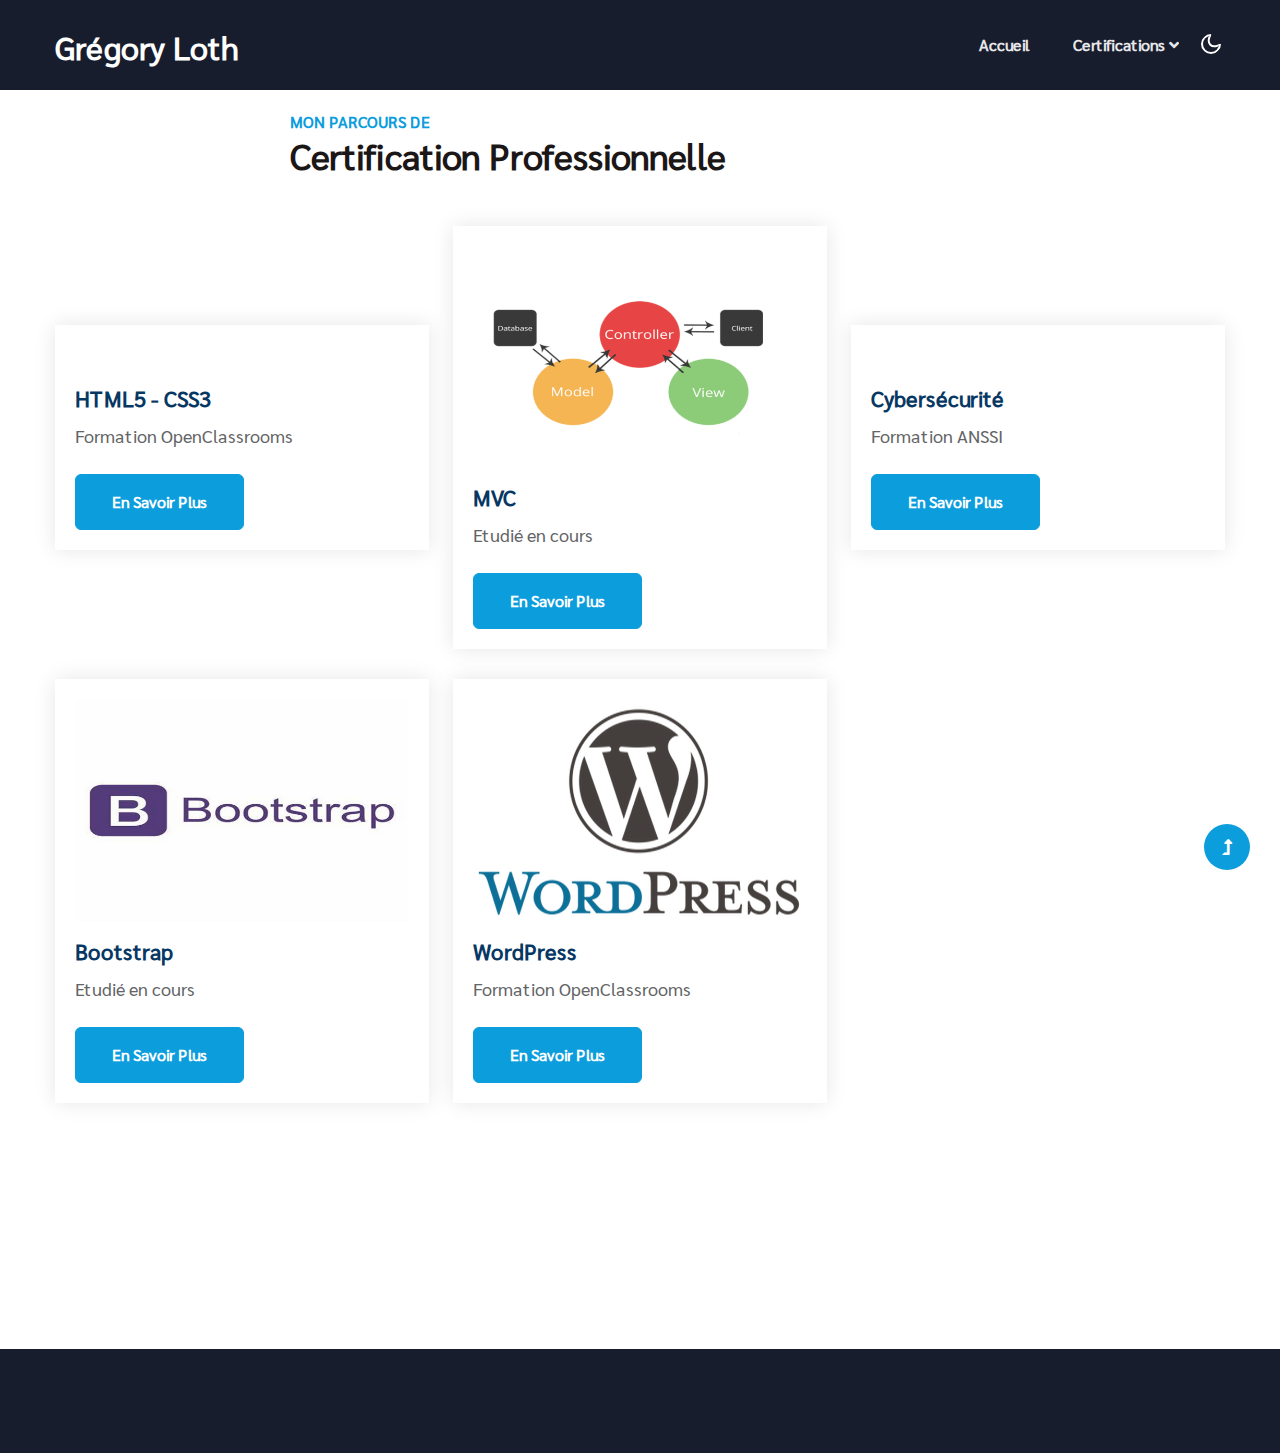
==== commit f67a0a80: "up" ====
--- a/Accueil_Certif.html
+++ b/Accueil_Certif.html
@@ -17,7 +17,7 @@
     <header id="site-header" class="fixed-top">
         <div class="container">
             <nav class="navbar navbar-expand-lg navbar-light stroke py-lg-0">
-                <h1><a class="navbar-brand" href="certif2.html">
+                <h1><a class="navbar-brand" href="index.html">
                         Grégory Loth
                     </a></h1>
                 <button class="navbar-toggler collapsed" type="button" data-bs-toggle="collapse" data-bs-target="#navbarScroll" aria-controls="navbarScroll" aria-expanded="false" aria-label="Toggle navigation">
@@ -27,7 +27,7 @@
                 <div class="collapse navbar-collapse" id="navbarScroll">
                     <ul class="navbar-nav ms-auto my-2 my-lg-0 navbar-nav-scroll">
                         <li class="nav-item">
-                            <a class="nav-link" aria-current="page" href="index.html">Accueil Portfolio</a>
+                            <a class="nav-link" aria-current="page" href="Accueil_Certif.html">Accueil</a>
                         </li>
                         <!--
                         <li class="nav-item">
@@ -41,9 +41,9 @@
                             <ul class="dropdown-menu" aria-labelledby="navbarScrollingDropdown">
 
                                 <li><a class="dropdown-item" href="certif_HTML.html">HTML5 - CSS3</a></li>
-                                <li><a class="dropdown-item" href="#">MVC</a></li>
-                                <li><a class="dropdown-item" href="#">Cybersécurité - RGPD</a></li>
-                                <li><a class="dropdown-item" href="#">Bootstrap</a></li>
+                                <li><a class="dropdown-item" href="certif_MVC.html">MVC</a></li>
+                                <li><a class="dropdown-item" href="certif_ANSSI.html">Cybersécurité - RGPD</a></li>
+                                <li><a class="dropdown-item" href="certif_Bootstrap.html">Bootstrap</a></li>
                                 <li><a class="dropdown-item" href="#">PIX</a></li>
                                 <li><a class="dropdown-item" href="#">......</a></li>
                             </ul>
@@ -78,7 +78,7 @@
 		<div class="container py-lg-4">
 
 			<div class="title-content text-left mb-lg-5 mb-4">
-				<h6 class="sub-title">Mon parcours de </h6>
+				<h6 class="sub-title" style="color: #0C9DDD;">Mon parcours de </h6>
 				<h3 class="hny-title">certification professionnelle</h3>
 
 
@@ -124,7 +124,7 @@
 						<p class="card-text mb-0">Formation ANSSI
 						</p>
 
-						<a href="anssi.html" class="btn btn-style btn-primary mt-4">En savoir plus</a>
+						<a href="certif_ANSSI.html" class="btn btn-style btn-primary mt-4">En savoir plus</a>
 					</div>
 				</div>
 			   	<div class="col-lg-4 col-md-6 causes-grid">
@@ -137,12 +137,25 @@
 						<p class="card-text mb-0">Etudié en cours
 						</p>
 
-						<a href="javascript.html" class="btn btn-style btn-primary mt-4">En savoir plus</a>
+						<a href="certif_Bootstrap.html" class="btn btn-style btn-primary mt-4">En savoir plus</a>
 					</div>
 				</div>
 			   	<div class="col-lg-4 col-md-6 causes-grid">
 					<div class="causes-grid-info">
-						<img src="page-certif/images/htmlcss.png" class="img-fuild" alt="">
+						<img src="page-certif/images/wordPress.png" class="img-fuild" alt="">
+
+							<h4 class="cause-title">WordPress
+							</h4>
+
+						<p class="card-text mb-0">Formation OpenClassrooms
+						</p>
+
+						<a href="certif_WordPress.html" class="btn btn-style btn-primary mt-4">En savoir plus</a>
+					</div>
+				</div>
+			   	<!-- <div class="col-lg-4 col-md-6 causes-grid">
+					<div class="causes-grid-info">
+						<img src="" class="img-fuild" alt="">
 
 							<h4 class="cause-title">...
 							</h4>
@@ -150,22 +163,9 @@
 						<p class="card-text mb-0">Formation OpenClassrooms
 						</p>
 
-						<a href="javascript.html" class="btn btn-style btn-primary mt-4">En savoir plus</a>
-					</div>
-				</div>
-			   	<div class="col-lg-4 col-md-6 causes-grid">
-					<div class="causes-grid-info">
-						<img src="page-certif/images/htmlcss.png" class="img-fuild" alt="">
-
-							<h4 class="cause-title">...
-							</h4>
-
-						<p class="card-text mb-0">Formation OpenClassrooms
-						</p>
-
-						<a href="javascript.html" class="btn btn-style btn-primary mt-4">En savoir plus</a>
-					</div>
-				</div>
+						<a href="" class="btn btn-style btn-primary mt-4">En savoir plus</a>
+					</div>
+				</div> -->
 			</div>
 		</div>
 	</div>
--- a/page-certif/css/style-liberty.css
+++ b/page-certif/css/style-liberty.css
@@ -3152,15 +3152,15 @@
 
 .btn-primary:hover {
     color: #fff;
-    background-color: #e31922;
-    border-color: #e31922;
+    background-color: #073763;
+    border-color: #073763;
 }
 
 .btn-check:focus + .btn-primary,
 .btn-primary:focus {
     color: #fff;
-    background-color: #e31922;
-    border-color: #e31922;
+    background-color: #073763;
+    border-color: #073763;
     box-shadow: 0 0 0 0.25rem rgb(244 67 54 / 30%);
 }
 
@@ -3170,8 +3170,8 @@
 .btn-primary:active,
 .show > .btn-primary.dropdown-toggle {
     color: #fff;
-    background-color: #e31922;
-    border-color: #e31922;
+    background-color: #073763;
+    border-color: #073763;
 }
 
 .btn-check:active + .btn-primary:focus,
@@ -3179,7 +3179,7 @@
 .btn-primary.active:focus,
 .btn-primary:active:focus,
 .show > .btn-primary.dropdown-toggle:focus {
-    box-shadow: 0 0 0 0.25rem rgb(244 67 54 / 30%);
+    box-shadow: 0 0 0 0.25rem rgba(26, 4, 150, 0.589);
 }
 
 .btn-primary.disabled,
@@ -17866,7 +17866,7 @@
 }
 
 :root {
-    --primary-color: #f52029;
+    --primary-color: #0C9DDD;
     --font-color: #636466;
     --bg-color: #fff;
     --heading-color: #181d2e;
@@ -18718,7 +18718,7 @@
     .navbar-toggler-icon.fa {
         font-size: 20px;
         line-height: 1.2em;
-        background: var(--primary-color);
+        background: #0C9DDD;
         line-height: 34px;
         color: #fff;
     }
@@ -22842,7 +22842,7 @@
     color: #fff;
     width: 46px;
     height: 46px;
-    background: var(--primary-color);
+    background: #0C9DDD;
     border-radius: 50%;
     -webkit-border-radius: 50%;
     -o-border-radius: 50%;
@@ -23118,7 +23118,7 @@
     margin: 16px 0 10px 0;
     line-height: 27px;
     font-weight: 700;
-    color: #1C1717;
+    color: #073763;
   }
   
   .w3-services-grids img {
@@ -23126,7 +23126,7 @@
   }
   
   .w3-services-grids h4.cause-title:hover {
-    color: #ff0000;
+    color: #073763;
     transition: .3s;
     -webkit-transition: .3s;
     -moz-transition: .3s;
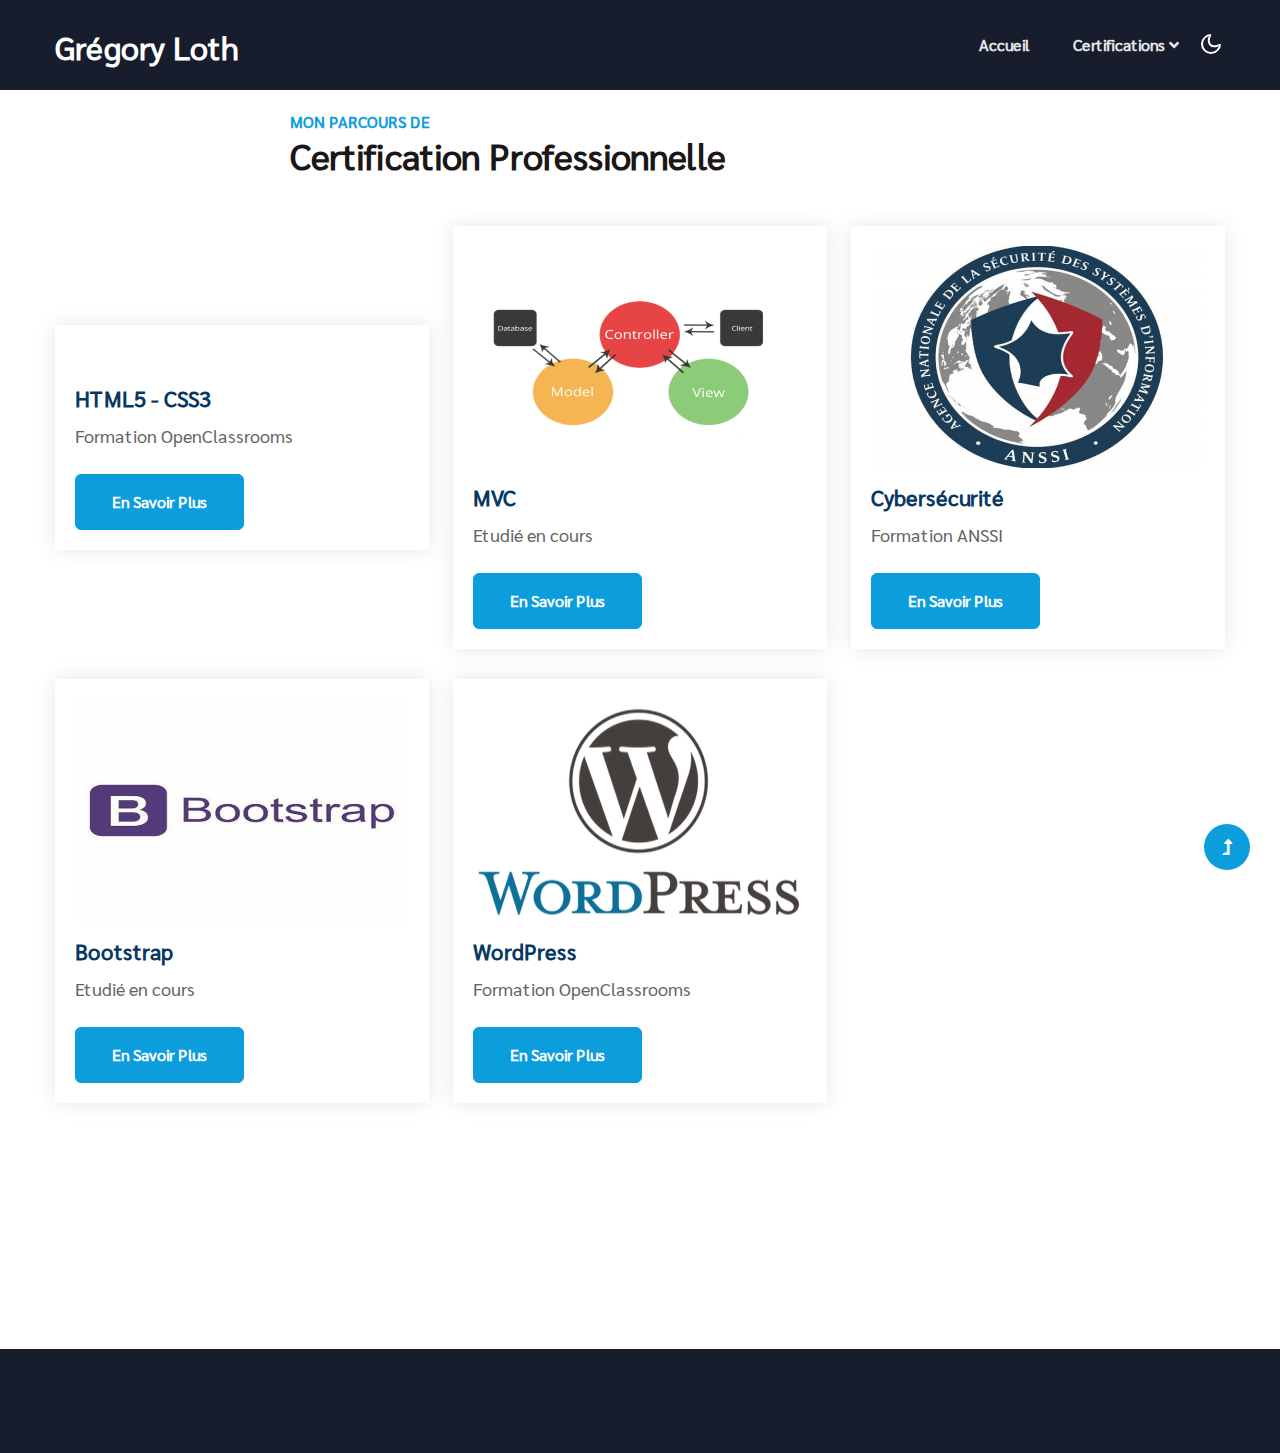
==== commit 173db9f9: "up" ====
--- a/Accueil_Certif.html
+++ b/Accueil_Certif.html
@@ -116,7 +116,7 @@
 				</div>
 			   	<div class="col-lg-4 col-md-6 causes-grid">
 					<div class="causes-grid-info">
-						<img src="page-certif/images/ANSSI.png" class="img-fuild" alt="">
+						<img src="page-certif/images/anssi.jpg" class="img-fuild" alt="">
 
 							<h4 class="cause-title">Cybersécurité
 							</h4>
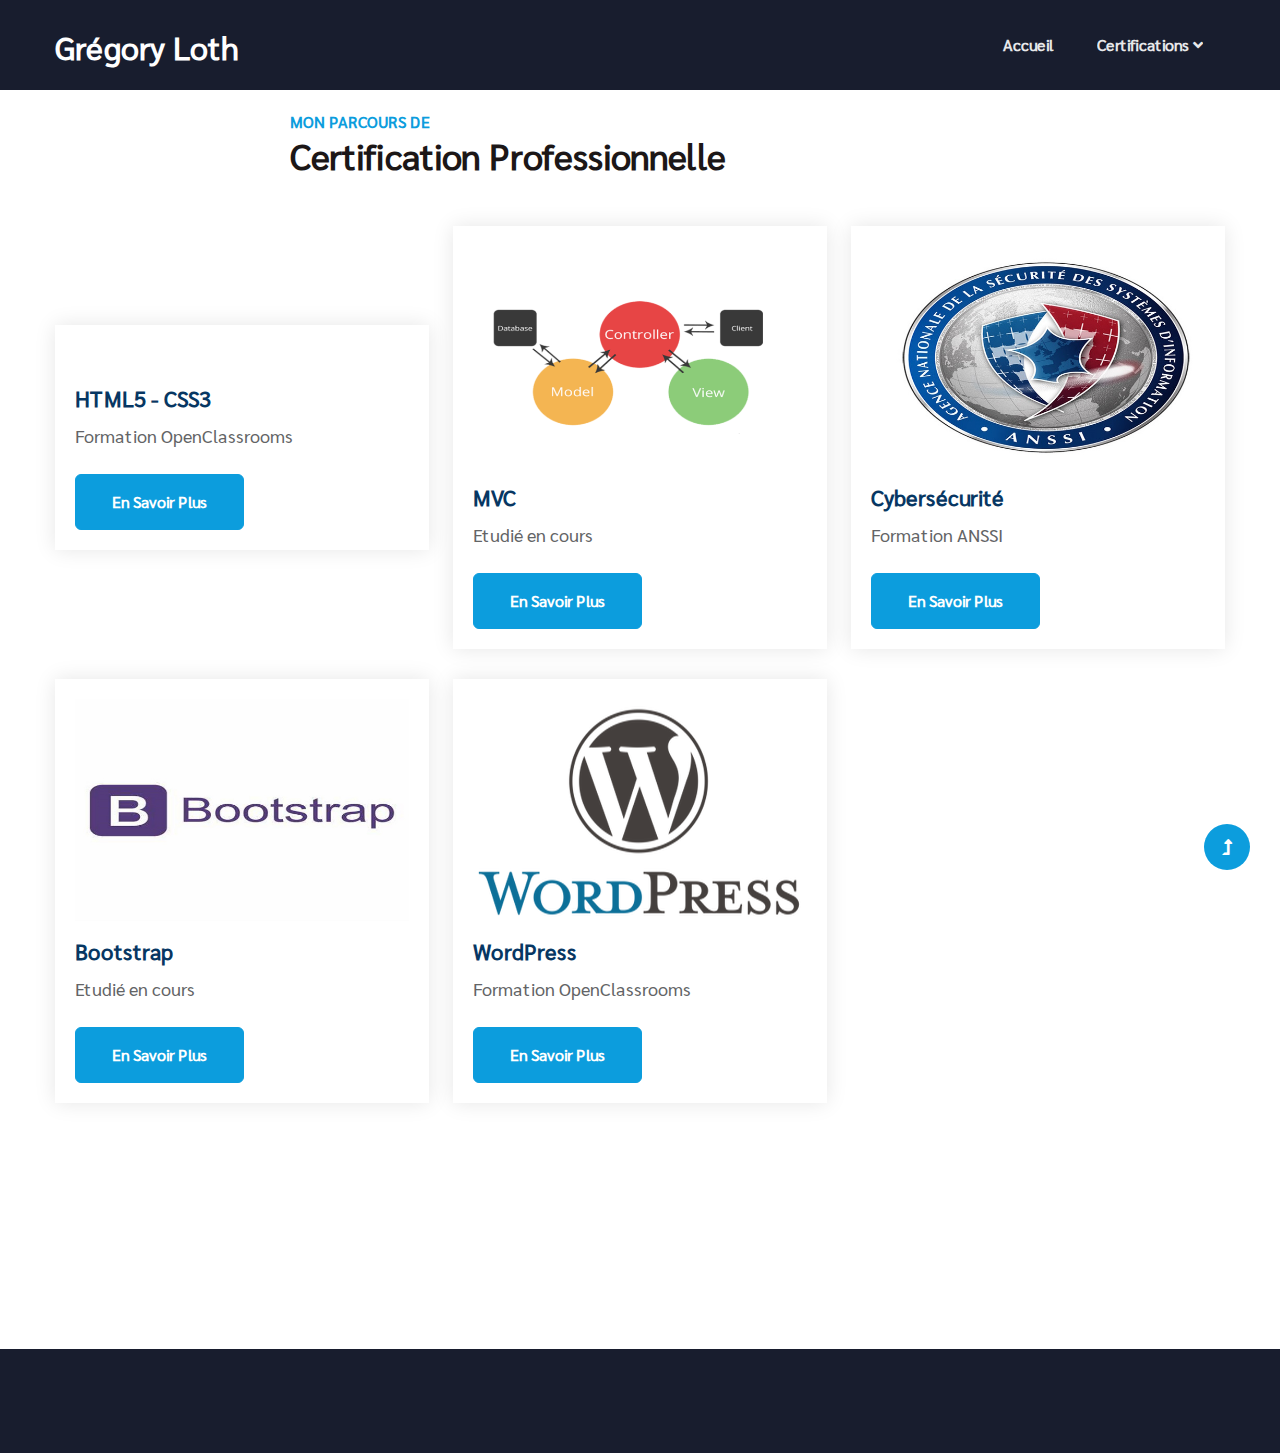
==== commit 73db81a8: "up" ====
--- a/Accueil_Certif.html
+++ b/Accueil_Certif.html
@@ -53,7 +53,7 @@
 
                 </div>
 
-                <div class="mobile-position">
+                <!-- <div class="mobile-position">
                     <nav class="navigation">
                         <div class="theme-switch-wrapper">
                             <label class="theme-switch" for="checkbox">
@@ -65,7 +65,7 @@
                             </label>
                         </div>
                     </nav>
-                </div>
+                </div> -->
 
             </nav>
         </div>
@@ -116,7 +116,7 @@
 				</div>
 			   	<div class="col-lg-4 col-md-6 causes-grid">
 					<div class="causes-grid-info">
-						<img src="page-certif/images/anssi.jpg" class="img-fuild" alt="">
+						<img src="page-certif/images/anssi.jfif" class="img-fuild" alt="">
 
 							<h4 class="cause-title">Cybersécurité
 							</h4>
